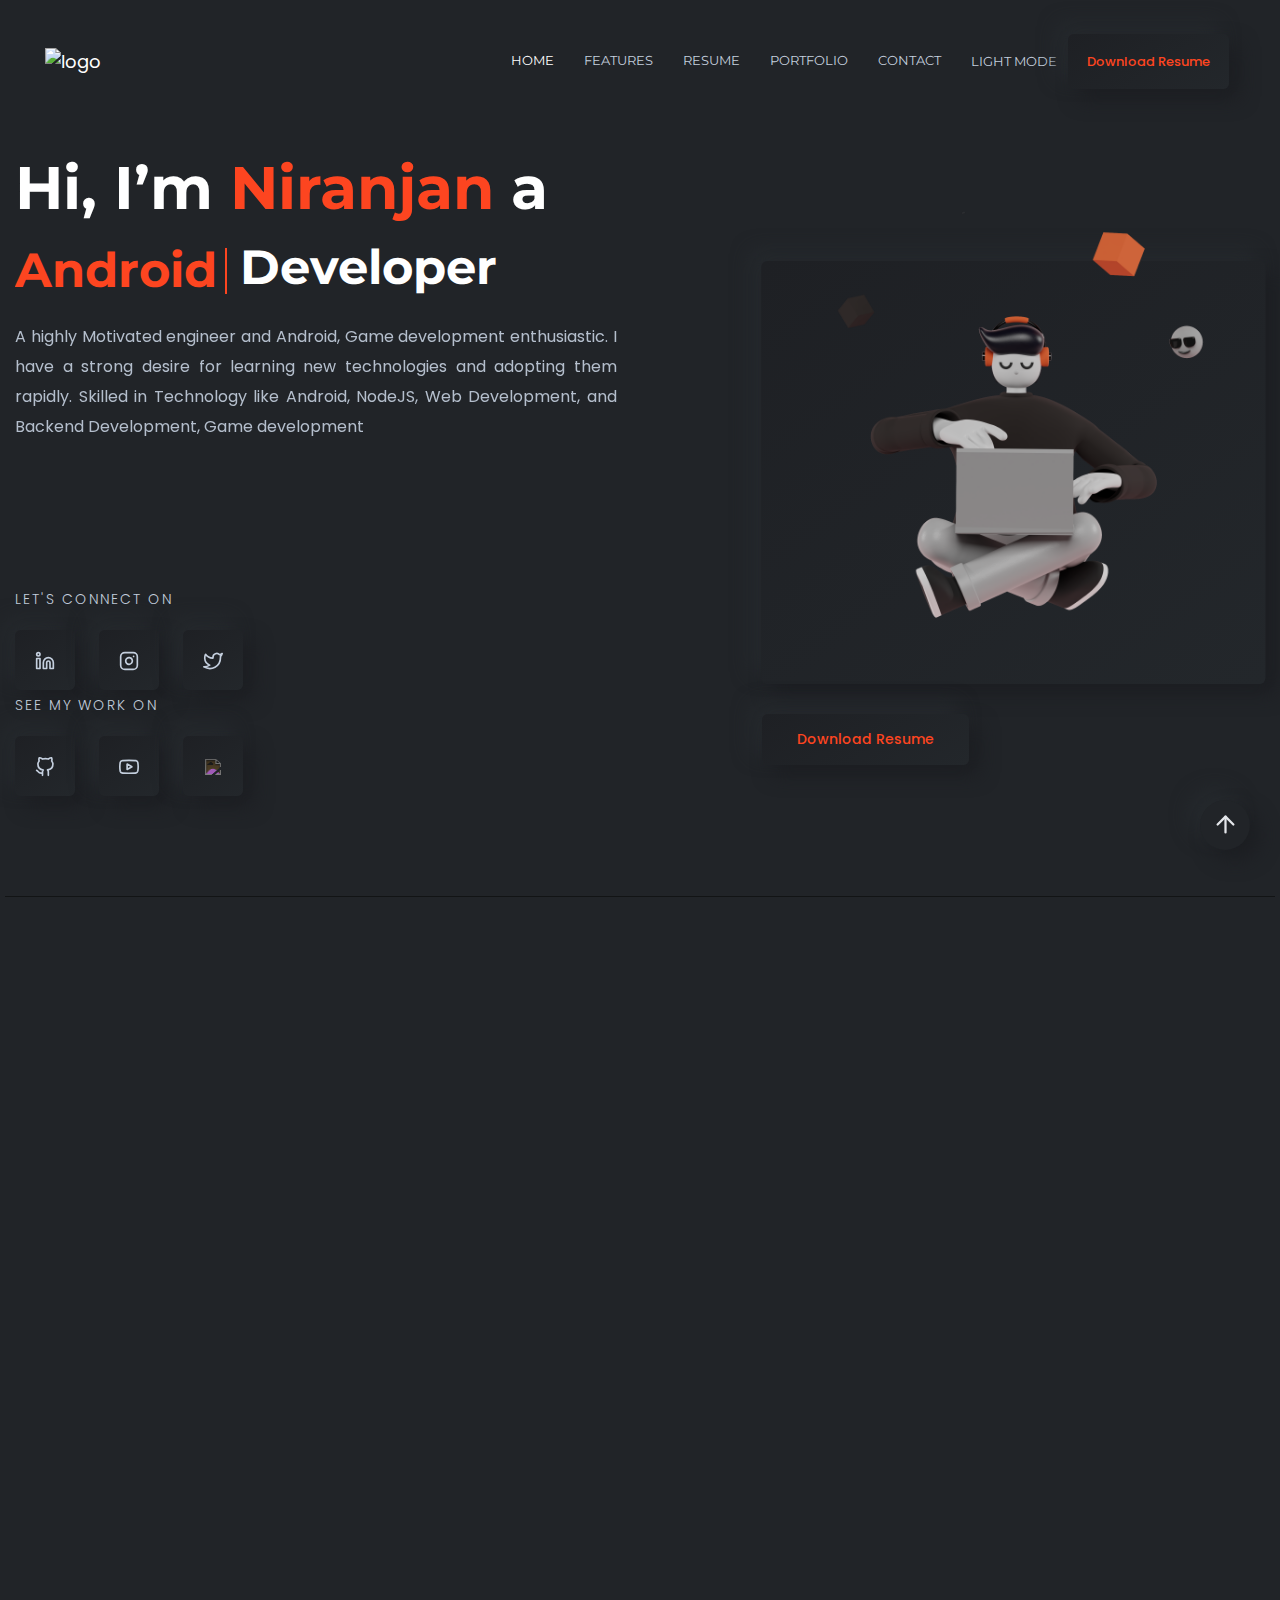
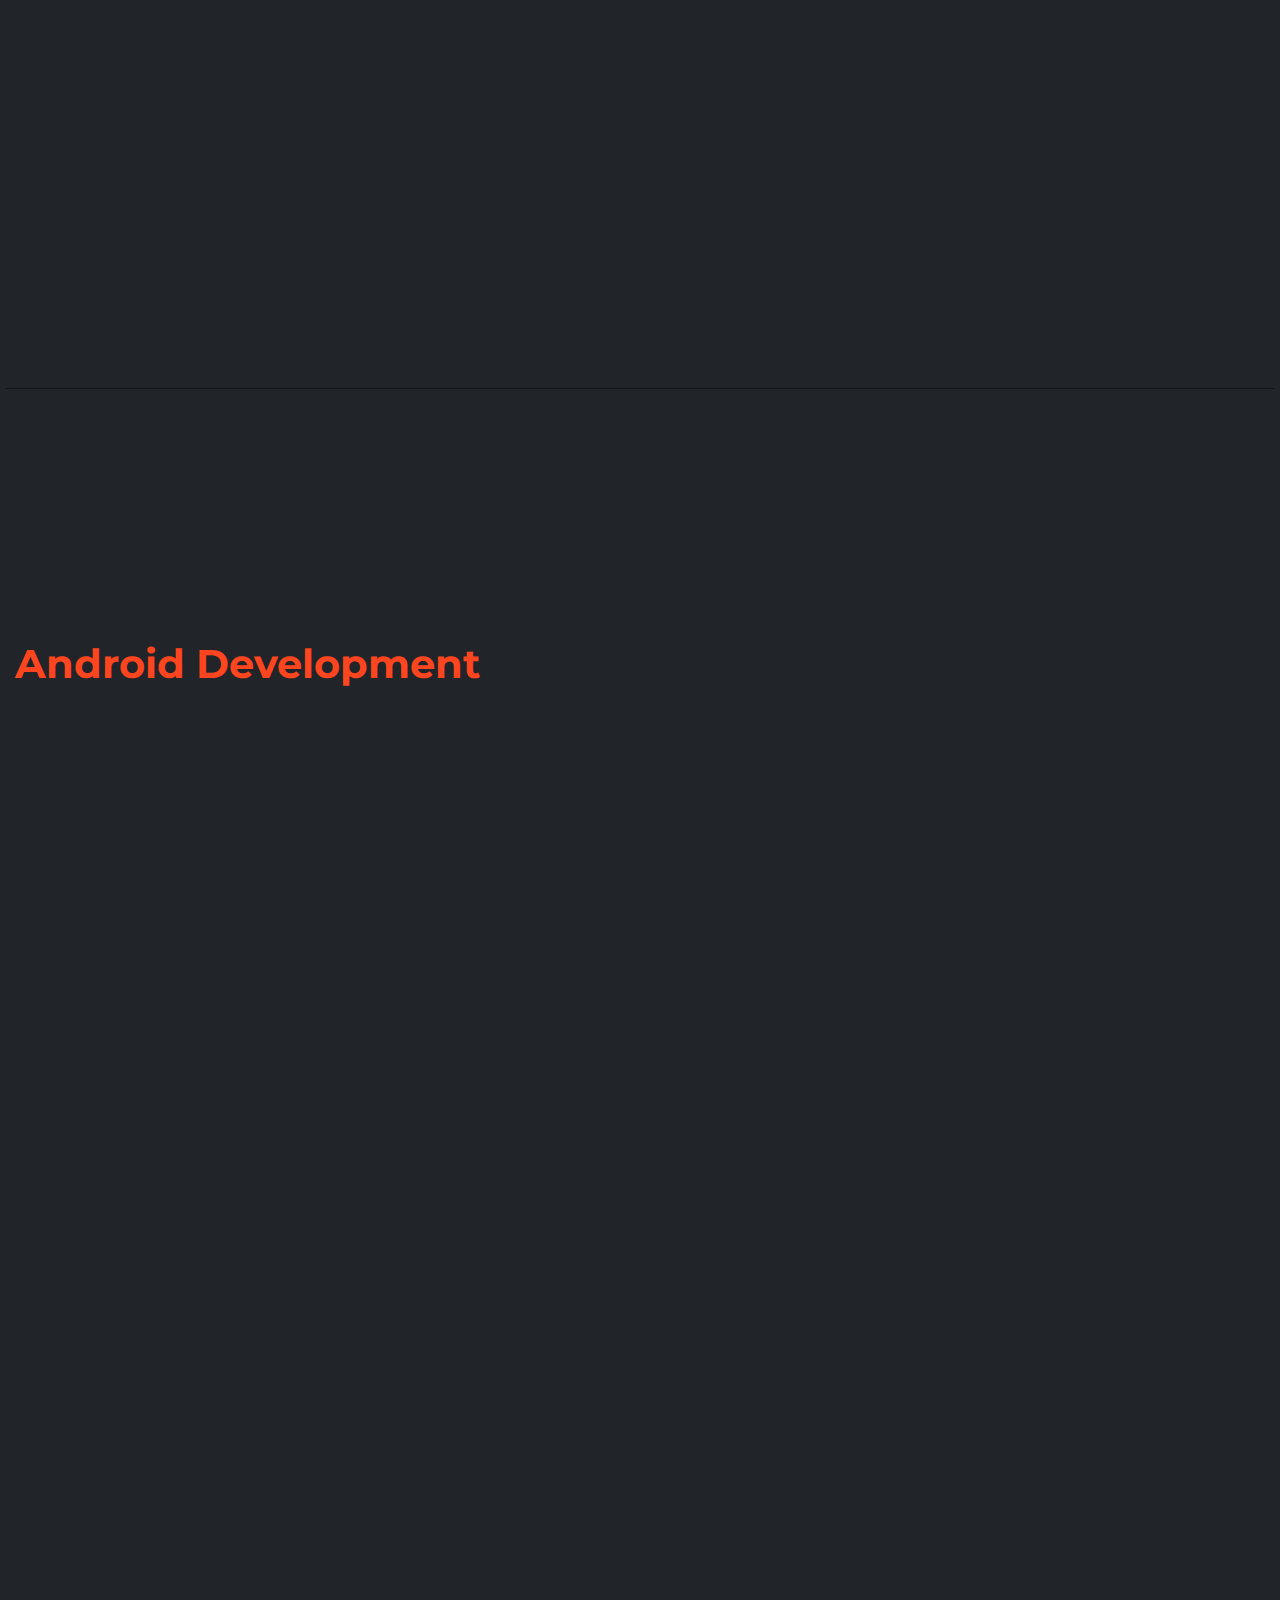
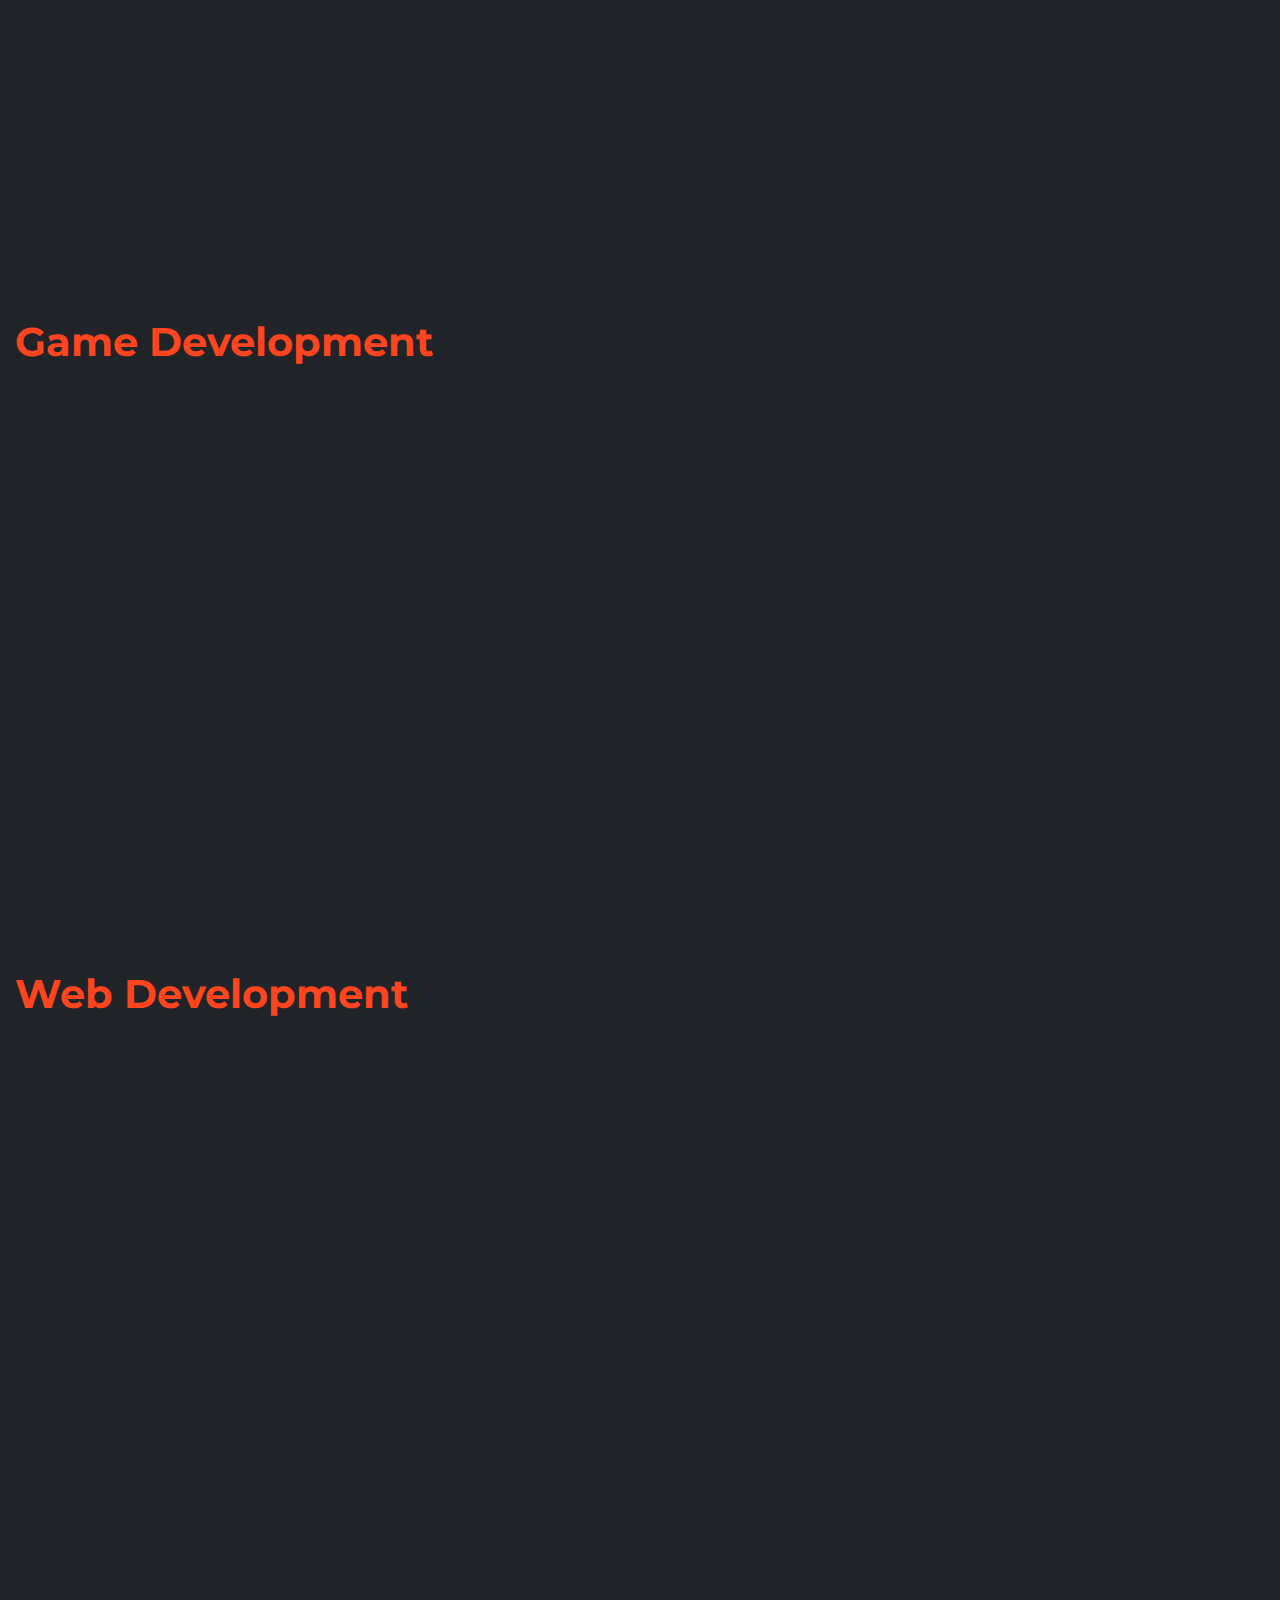
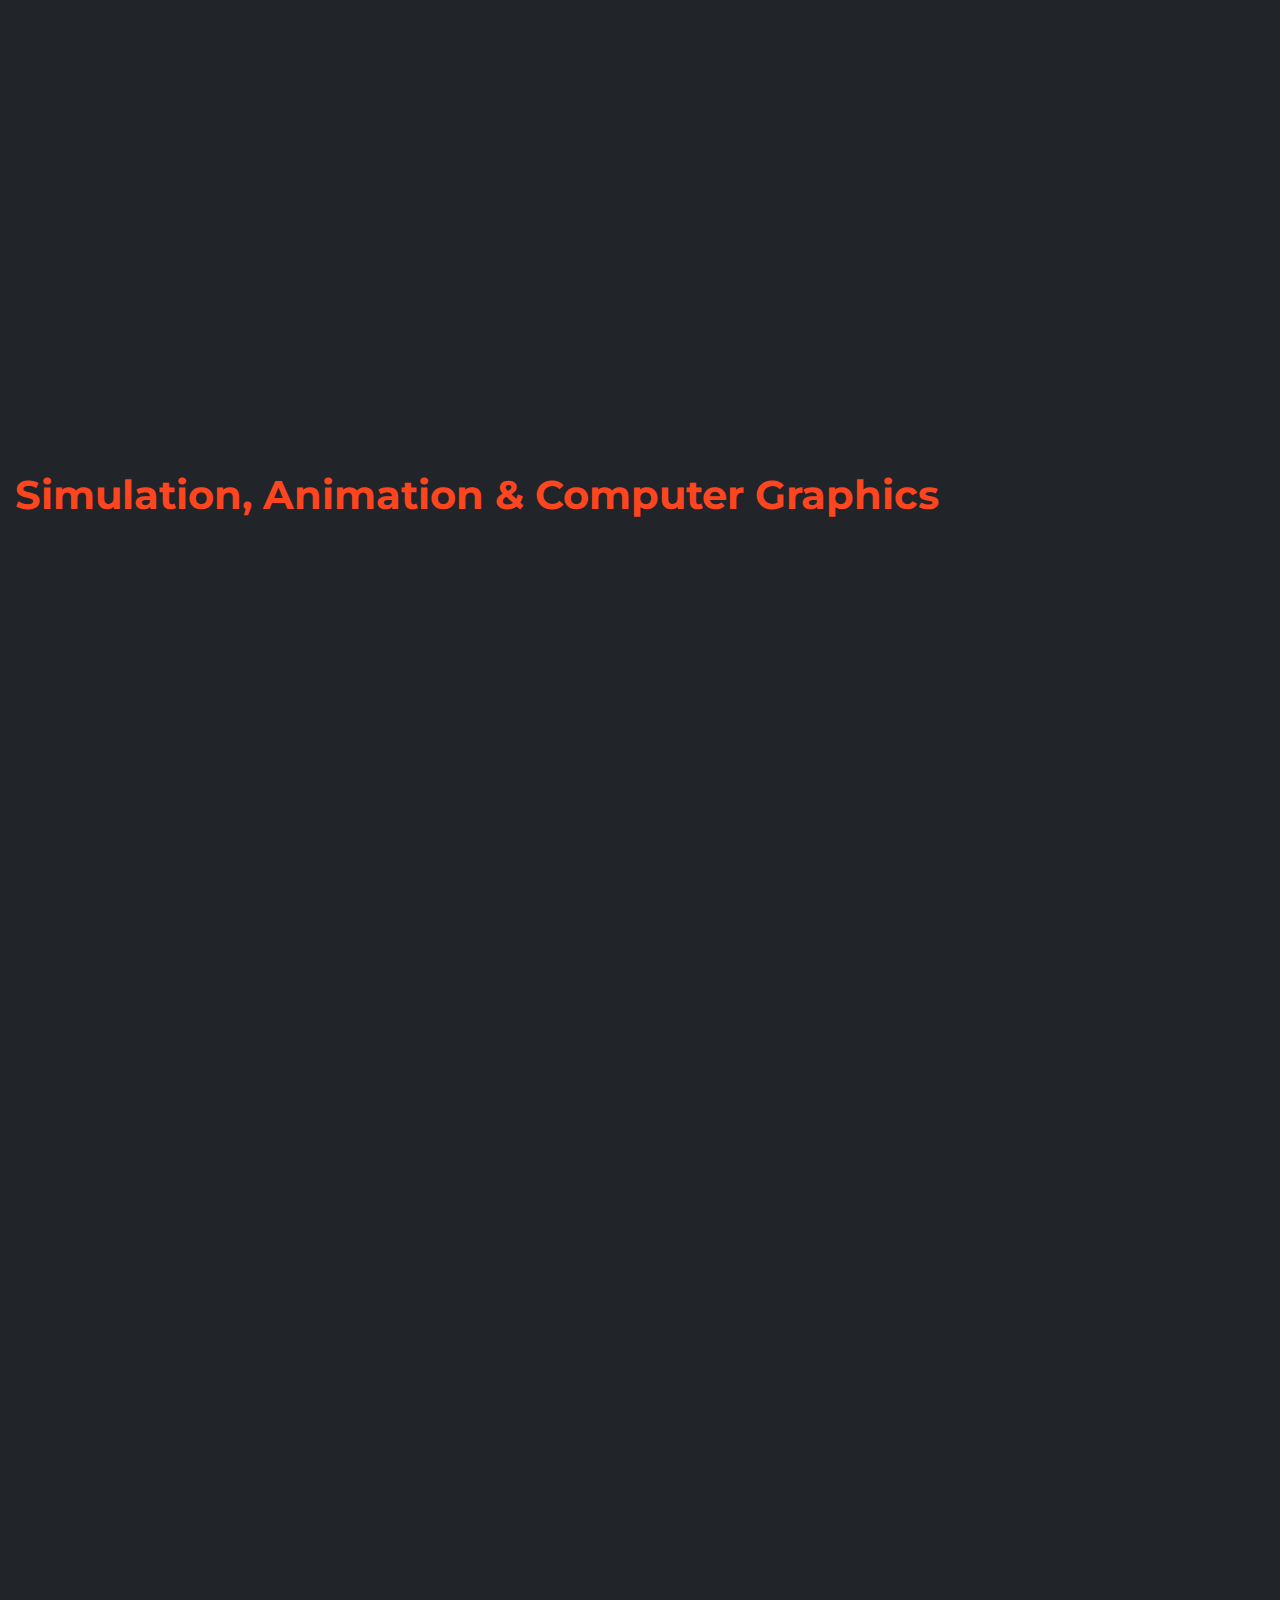
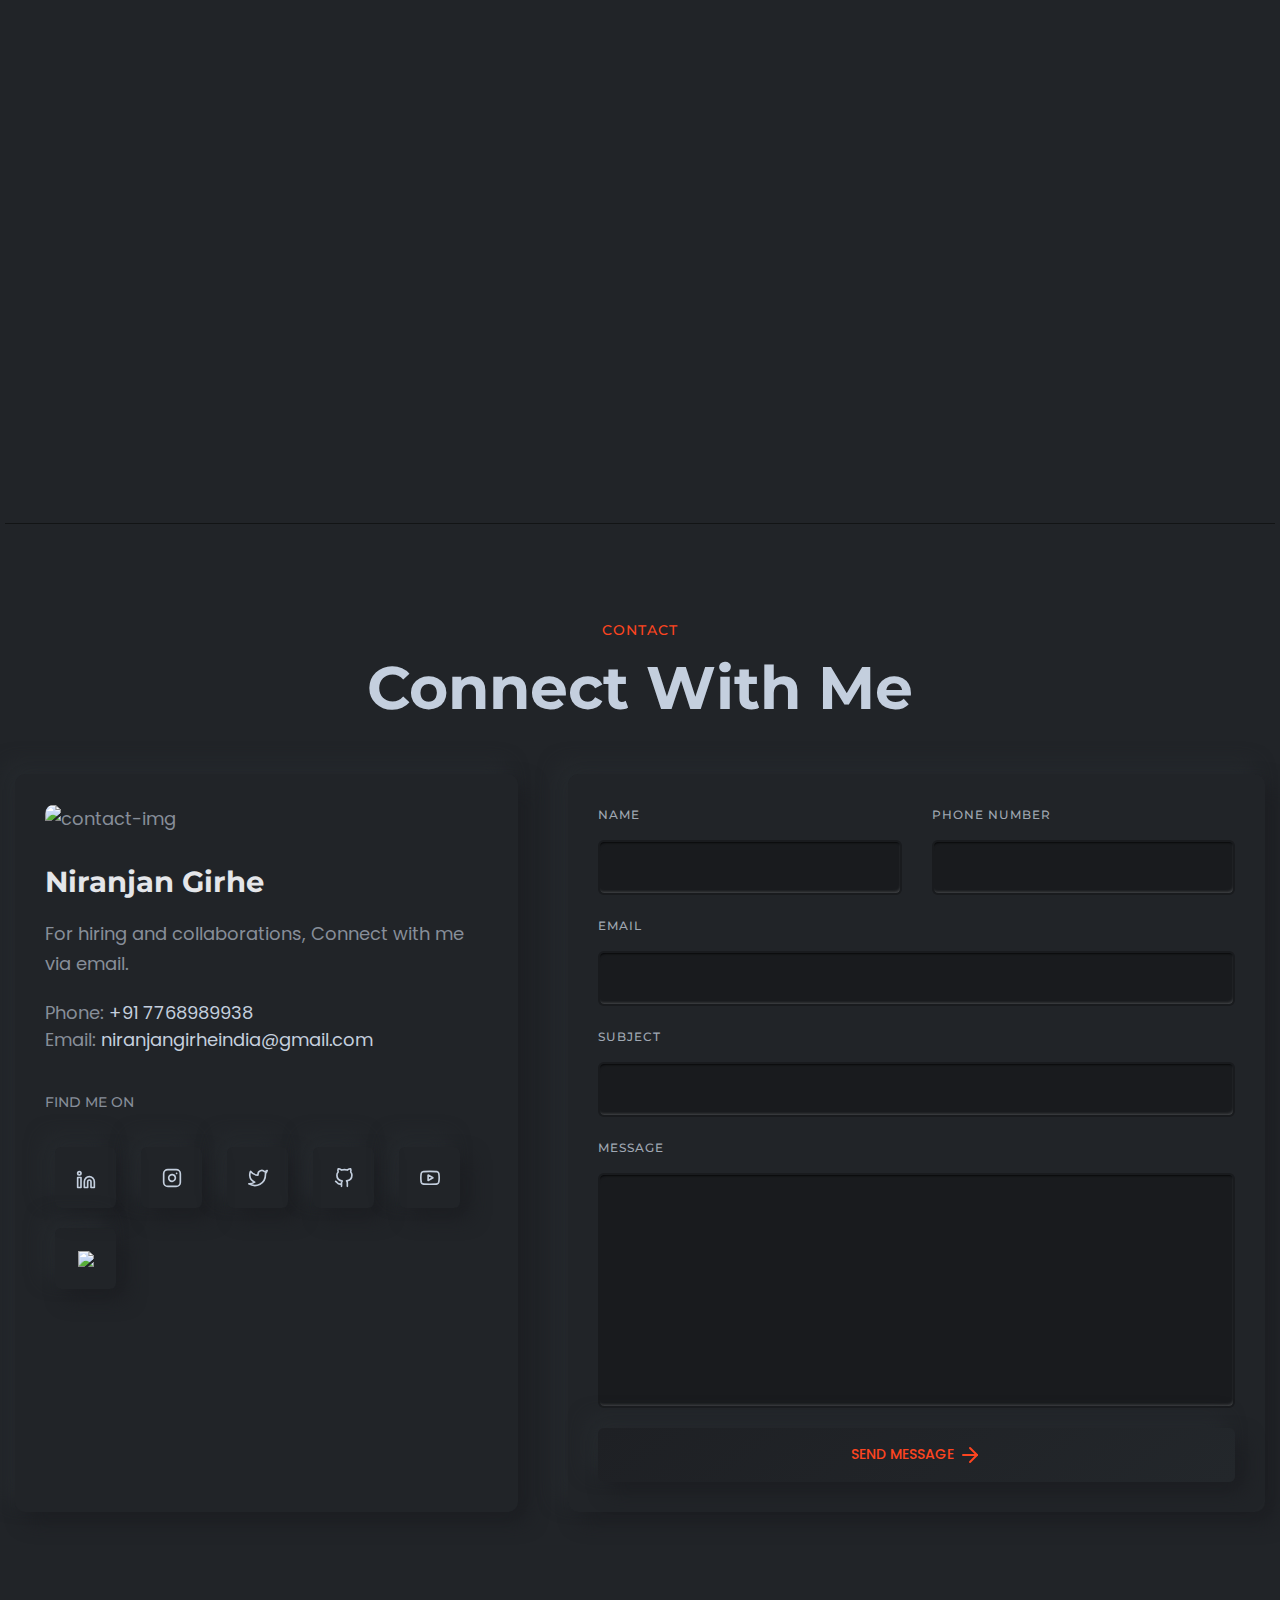
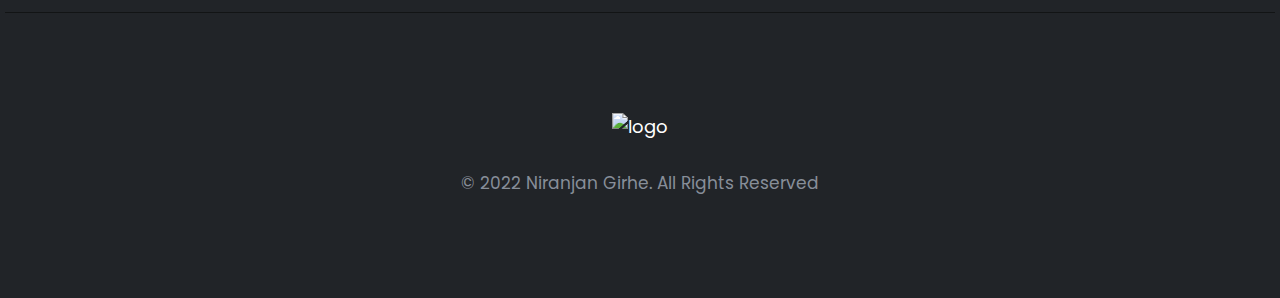
==== index.html @ 0423f23f "organized" ====
<!DOCTYPE html>
<html lang="en">

<head>

    <meta charset="utf-8">
    <meta http-equiv="x-ua-compatible" content="ie=edge">
    <title>Niranjan Girhe</title>
    <meta name="robots" content="noindex, follow" />
    <meta name="description" content="">
    <meta name="viewport" content="width=device-width, initial-scale=1, shrink-to-fit=no">

    <!-- CSS 
    ============================================ -->
    <link rel="stylesheet" href="assets/css/vendor/bootstrap.min.css">
    <link rel="stylesheet" href="assets/css/vendor/slick.css">
    <link rel="stylesheet" href="assets/css/vendor/slick-theme.css">
    <link rel="stylesheet" href="assets/css/vendor/aos.css">
    <link rel="stylesheet" href="assets/css/plugins/feature.css">
    <!-- Style css -->
    <link rel="stylesheet" href="assets/css/style.css">
    <link rel="icon" type="image/x-icon" href="/assets/images/niranjan.webp">
    <script src="https://kit.fontawesome.com/59216da655.js" crossorigin="anonymous"></script>
</head>

<body class="template-color-1 spybody white-version" data-spy="scroll" data-target=".navbar-example2" data-offset="150">

    <!-- Start Header -->
    <header class="rn-header haeder-default black-logo-version header--fixed header--sticky">
        <div class="header-wrapper rn-popup-mobile-menu m--0 row align-items-center">
            <!-- Start Header Left -->
            <div class="col-lg-2 col-6">
                <div class="header-left">
                    <div class="logo">
                        <a href="index.html">
                            <img src="assets/images/niranjan.webp" alt="logo">
                        </a>
                    </div>
                </div>
            </div>
            <!-- End Header Left -->
            <!-- Start Header Center -->
            <div class="col-lg-10 col-6">
                <div class="header-center">
                    <nav id="sideNav" class="mainmenu-nav navbar-example2 d-none d-xl-block onepagenav">
                        <!-- Start Mainmanu Nav -->
                        <ul class="primary-menu nav nav-pills">
                            <li class="nav-item"><a class="nav-link smoth-animation active" href="#home">Home</a></li>
                            <li class="nav-item"><a class="nav-link smoth-animation" href="#features">Features</a></li>
                            <li class="nav-item"><a class="nav-link smoth-animation" href="#resume">Resume</a></li>
                            <li class="nav-item"><a class="nav-link smoth-animation" href="#portfolio">Portfolio</a>
                            </li>
                            <li class="nav-item"><a class="nav-link smoth-animation" href="#contacts">Contact</a></li>
                            <li class="nav-item">
                                <a class="theme" style="cursor: pointer;" class="nav-link active" onclick="goLight()"><i
                                        class="fa-solid fa-sun fa-lg p-2"></i>Light Mode</a>
                        </ul>
                        <!-- End Mainmanu Nav -->
                    </nav>
                    <!-- Start Header Right  -->
                    <div class="header-right">
                        <a class="rn-btn" href="/cv/" target="_blank"><span>Download Resume</span></a>
                        <div class="hamberger-menu d-block d-xl-none">
                            <i id="menuBtn" class="feather-menu humberger-menu"></i>
                        </div>
                        <div class="close-menu d-block">
                            <span class="closeTrigger">
                                <i data-feather="x"></i>
                            </span>
                        </div>
                    </div>
                    <!-- End Header Right  -->

                </div>
            </div>
            <!-- End Header Center -->
        </div>
    </header>
    <!-- End Header Area -->
    <!-- Start Popup Mobile Menu  -->
    <div class="popup-mobile-menu">
        <div class="inner">
            <div class="menu-top">
                <div class="menu-header">
                    <a class="logo" href="index.html">
                        <img src="assets/images/logo.webp" alt="Personal Portfolio">
                    </a>
                    <div class="close-button">
                        <button class="close-menu-activation close"><i data-feather="x"></i></button>
                    </div>
                </div>
                <p class="discription">Personal Portfolio</p>
            </div>
            <div class="content">
                <ul class="primary-menu nav nav-pills onepagenav">
                    <li class="nav-item"><a class="nav-link smoth-animation active" href="#home">Home</a></li>
                    <li class="nav-item"><a class="nav-link smoth-animation" href="#features">Features</a></li>
                    <li class="nav-item"><a class="nav-link smoth-animation" href="#resume">Resume</a></li>
                    <li class="nav-item"><a class="nav-link smoth-animation" href="#portfolio">Portfolio</a></li>
                    <li class="nav-item"><a class="nav-link smoth-animation" href="#contacts">Contact</a></li>
                    <li class="nav-item">
                        <a class="theme" style="cursor: pointer;" class="nav-link active" onclick="goLight()"><i
                                class="fa-solid fa-sun fa-lg p-2"></i>Light Mode</a>
                </ul>

                <a class="rn-btn" href="/cv/" target="_blank"><span>Download Resume</span></a>


                <!-- social sharea area -->
                <div class="social-share-style-1 mt--40">
                    <span class="title">find with me</span>
                    <ul class="social-share d-flex liststyle">
                        <li class="linkedin"><a href="https://www.linkedin.com/in/niranjan-girhe/"><i
                                    data-feather="linkedin"></i></a>
                        </li>
                        <li class="instagram"><a href="https://www.instagram.com/girheniranjan/"><i
                                    data-feather="instagram"></i></a>
                        </li>
                        <li class="twitter"><a href="https://twitter.com/NiranjanGirhe"><i
                                    data-feather="twitter"></i></a>
                        </li>
                    </ul>
                </div>
                <!-- end -->
            </div>
        </div>
    </div>
    <!-- End Popup Mobile Menu  -->




    <main class="main-page-wrapper">

        <!-- Start Slider Area -->
        <div id="home" class="rn-slider-area">
            <div class="slide slider-style-1">
                <div class="container">
                    <div class="row row--30 align-items-center">
                        <div class="order-2 order-lg-1 col-lg-7 mt_md--50 mt_sm--50 mt_lg--30">
                            <div class="content">
                                <div class="inner">

                                    <h1 class="title">Hi, I’m <span>Niranjan</span> a<br>
                                        <span class="header-caption" id="page-top">
                                            <!-- type headline start-->
                                            <span class="cd-headline clip is-full-width">
                                                <!-- ROTATING TEXT -->
                                                <span class="cd-words-wrapper" style="color: var(--color-primary);">
                                                    <b class="is-visible">Android</b>
                                                    <b class="is-hidden">Game</b>
                                                    <b class="is-hidden">Web</b>
                                                </span>
                                                <span class="cd-headline" style="font-weight: bold;">Developer</span>
                                            </span>

                                            <!-- type headline end -->
                                        </span>
                                    </h1>

                                    <div>
                                        <p class="description" style="text-align: justify;">A highly Motivated engineer
                                            and Android, Game development enthusiastic. I have a strong desire for
                                            learning new technologies and adopting them rapidly. Skilled in Technology
                                            like Android, NodeJS, Web Development, and Backend Development, Game
                                            development
                                        </p>
                                    </div>
                                </div>
                                <div class="row">
                                    <div class="col-lg-12 col-xl-12 col-md-12 col-sm-12 col-12">
                                        <div class="social-share-inner-left">
                                            <span class="title">Let's Connect on</span>
                                            <ul class="social-share d-flex liststyle">

                                                <li class="linkedin"><a
                                                        href="https://www.linkedin.com/in/niranjan-girhe/"><i
                                                            data-feather="linkedin"></i></a>
                                                </li>
                                                <li class="instagram"><a
                                                        href="https://www.instagram.com/girheniranjan/"><i
                                                            data-feather="instagram"></i></a>
                                                </li>
                                                <li class="twitter"><a href="https://twitter.com/NiranjanGirhe"><i
                                                            data-feather="twitter"></i></a>
                                                </li>


                                            </ul>
                                        </div>
                                    </div>
                                    <div class="col-lg-12 col-xl-12 col-md-12 col-sm-12 col-12">
                                        <div class="social-share-inner-left">
                                            <span class="title">See my work on</span>
                                            <ul class="social-share d-flex liststyle">
                                                <li class="github"><a href="https://github.com/niranjangirhe/"><i
                                                            data-feather="github"></i></a>
                                                </li>

                                                <li class="youtube"><a
                                                        href="https://www.youtube.com/channel/UCxdC3OomdN4EsdKqFTWyssw/featured"><i
                                                            data-feather="youtube"></i></a>
                                                </li>

                                                <li><a
                                                        href="https://scholar.google.com/citations?hl=en&user=ymhd_EQAAAAJ"><img
                                                            id="googlescholar"
                                                            src="assets/images/icons/googlescholar.png"
                                                            width="50%" /></a>
                                                </li>

                                            </ul>
                                        </div>
                                    </div>
                                </div>
                            </div>
                        </div>

                        <div class="order-1 order-lg-2 col-lg-5">
                            <div class="thumbnail">
                                <div class="inner">
                                    <img id="osc" src="assets/images/3d/Saly-13.png" alt="Personal Portfolio Images">
                                    <style>
                                        #osc {
                                            animation: shake 2s;
                                            animation-iteration-count: infinite;
                                        }

                                        @keyframes shake {
                                            0% {
                                                transform: translate(0px, 0px)
                                            }

                                            50% {
                                                transform: translate(0px, -10px)
                                            }
                                        }
                                    </style>
                                </div>
                            </div>
                            <div style="margin-top: 30px;">
                                <a href="/cv/.pdf" target="_blank" class="rn-btn">
                                    <span>Download Resume</span>
                                </a>
                            </div>
                        </div>
                    </div>
                </div>
            </div>
        </div>
        <!-- End Slider Area -->


        <!-- Start Service Area -->
        <div class="rn-service-area rn-section-gap section-separator">
            <div class="container">
                <div class="row">
                    <div class="col-lg-12">
                        <div class="section-title text-left" data-aos="fade-up" data-aos-duration="500"
                            data-aos-delay="100" data-aos-once="true">
                            <span class="subtitle">Timeline</span>
                            <h2 class="title">Recent Activity</h2>
                        </div>
                    </div>
                </div>
                <div class="row row--25 mt_md--10 mt_sm--10">


                    <!-- Start Single Service -->
                    <div data-aos="fade-up" data-aos-duration="500" data-aos-delay="100" data-aos-once="true"
                        class="col-lg-12 col-xl-12 col-md-12 col-sm-12 col-12 mt--30 mt_md--30 mt_sm--30">

                        <div class="rn-service row">



                            <div class="col-lg-5 col-xl-5 col-md-8 col-sm-8 col-8 mb--10 mx-auto">
                                <div class="thumbnail">
                                    <div class="inner">
                                        <img src="/assets/images/UIA.jpg" alt="Personal Portfolio Images">
                                    </div>
                                </div>
                            </div>

                            <div class="col-lg-7 col-xl-7 col-md-12 col-sm-12 col-12">
                                <div class="inner">
                                    <div class="content">
                                        <h4 class="title"><a onclick="window.open('achievement.html#uia')" target="_blank">
                                                Winner - UNESCO India Africa Hackathon 2022
                                            </a></h4>
                                        <h4 class="title"><a onclick="window.open('achievement.html#uia')" target="_blank">
                                                November 2022
                                            </a></h4>
                                        <p class="description">I'm pleased to announce that I won the UNESCO India
                                            Africa Hackathon (UIA), which took place from November 22 to November 25.
                                            The Vice President of India, Shri Jagdeep Dhankar, and the Education
                                            Minister of India, Shri Dharmendra Pradhan, awarded our team with a monetary
                                            reward of 300,000 INR. Our team developed an Android app during this
                                            hackathon that uses computer vision and deep learning to generate detailed
                                            soil health information from an image alone.
                                        </p>
                                        <a class="read-more-button" onclick="window.open('achievement.html#uia')" target="_blank"><i class="feather-arrow-right"></i></a>
                                    </div>
                                </div>
                                <a class="over-link smoth-animation" onclick="window.open('achievement.html#uia')" target="_blank"></a>
                            </div>

                        </div>
                    </div>
                    <!-- End SIngle Service -->

                    <!-- Start Single Service -->
                    <div data-aos="fade-up" data-aos-duration="500" data-aos-delay="100" data-aos-once="true"
                        class="col-lg-12 col-xl-12 col-md-12 col-sm-12 col-12 mt--30 mt_md--30 mt_sm--30">

                        <div class="rn-service row">



                            <div class="col-lg-2 col-xl-2 col-md-5 col-sm-5 col-5 mb--10 mx-auto">
                                <div class="thumbnail">
                                    <div class="inner">
                                        <img src="/assets/images/springer.png" alt="Personal Portfolio Images">
                                    </div>
                                </div>
                            </div>

                            <div class="col-lg-10 col-xl-10 col-md-12 col-sm-12 col-12">
                                <div class="inner">
                                    <div class="content">
                                        <h4 class="title"><a onclick="window.open('project.html#shetkari')">
                                                Paper Publication
                                            </a></h4>
                                        <h4 class="title"><a onclick="window.open('project.html#shetkari')">
                                                September 2022
                                            </a></h4>
                                        <p class="description">I'm thrilled to let you all know that Springer Singapore
                                            has
                                            accepted and published my first research paper, Shetkari Mitra App—An
                                            Application to Maximize the Profit of Farmers, in their Advances in
                                            Communication, Devices and Networking Book. The study discusses the design
                                            and
                                            the impact of
                                            an android application call Shetkari itra app which is developed to help
                                            farmers.
                                        </p>
                                        <a class="read-more-button" onclick="window.open('project.html#shetkari')"><i class="feather-arrow-right"></i></a>
                                    </div>
                                </div>
                                <a class="over-link smoth-animation" onclick="window.open('project.html#shetkari')"></a>
                            </div>

                        </div>
                    </div>
                    <!-- End SIngle Service -->




                    <!-- Start Single Service -->
                    <div data-aos="fade-up" data-aos-duration="500" data-aos-delay="100" data-aos-once="true"
                        class="col-lg-12 col-xl-12 col-md-12 col-sm-12 col-12 mt--30 mt_md--30 mt_sm--30">

                        <div class="rn-service row">



                            <div class="col-lg-4 col-xl-4 col-md-6 col-sm-6 col-6 mb--10 mx-auto">
                                <div class="thumbnail">
                                    <div class="inner">
                                        <img src="/assets/images/SIH.JPG" alt="Personal Portfolio Images">
                                    </div>
                                </div>
                            </div>

                            <div class="col-lg-8 col-xl-8 col-md-12 col-sm-12 col-12">
                                <div class="inner">
                                    <div class="content">
                                        <h4 class="title"><a onclick="window.open('achievement.html#sih')">
                                                Winner - Smart India Hackathon 2022
                                            </a></h4>
                                        <h4 class="title"><a onclick="window.open('achievement.html#sih')">
                                                August 2022
                                            </a></h4>
                                        <p class="description">Our team 'Team Yukti' #Won 🥇 Smart India Hackethon 2022
                                            Grand Finale for Problem statement of Ministry of Labour & Employment,
                                            Government of India (Complaint Redressal Machinery) at Indian Institute of
                                            Technology (Indian School of Mines), Dhanbad. From Pune to IIT Dhanbad to
                                            Kolkata, our journey was among the greatest we've ever experienced. The
                                            efforts
                                            putten in those 36 hrs hackathon paid off and we won the SIH 2022. Thank you
                                            all team
                                            Yukti - (Mayur Ghodekar, Aditya Birangal, Pradyumna Gayake, Aaditya Barve,
                                            Shruti Dhumne). Special thanks to our mentor Avinash Bhute.
                                        </p>
                                        <a class="read-more-button" onclick="window.open('achievement.html#sih')"><i class="feather-arrow-right"></i></a>
                                    </div>
                                </div>
                                <a class="over-link smoth-animation" onclick="window.open('achievement.html#sih')"></a>
                            </div>

                        </div>
                    </div>
                    <!-- End SIngle Service -->

                    <!-- Start Single Service -->
                    <div data-aos="fade-up" data-aos-duration="500" data-aos-delay="100" data-aos-once="true"
                        class="col-lg-12 col-xl-12 col-md-12 col-sm-12 col-12 mt--30 mt_md--30 mt_sm--30">

                        <div class="rn-service row">



                            <div class="col-lg-3 col-xl-3 col-md-8 col-sm-8 col-8 mb--10 mx-auto">
                                <div class="thumbnail">
                                    <div class="inner">
                                        <img src="/assets/images/mitacs.jpg" alt="Personal Portfolio Images">
                                    </div>
                                </div>
                            </div>

                            <div class="col-lg-9 col-xl-9 col-md-12 col-sm-12 col-12">
                                <div class="inner">
                                    <div class="content">
                                        <h4 class="title"><a onclick="window.open('internship.html#otu')">
                                                Selection in Mitacs GRI
                                            </a></h4>
                                        <h4 class="title"><a onclick="window.open('internship.html#otu')">
                                                Feb 2022
                                            </a></h4>
                                        <p class="description">I'm thrilled to announce that I have been accepted as a
                                            research intern at Ontario Tech University in Oshawa, Canada, as part of the
                                            highly competitive Mitacs Globalink Research Internship (GRI) 2022 program.

                                            Under the supervision of Jeremy Bradbury, I will be contributing to the
                                            development of RoboGames: Educational Game Development for Learning Computer
                                            Science.
                                        </p>
                                        <a class="read-more-button" onclick="window.open('internship.html#otu')"><i class="feather-arrow-right"></i></a>
                                    </div>
                                </div>
                                <a class="over-link smoth-animation" onclick="window.open('internship.html#otu')"></a>
                            </div>

                        </div>
                    </div>
                    <!-- End SIngle Service -->

                </div>
            </div>
        </div>
        <!-- End Service Area  -->

        <!-- Start Service Area -->
        <div class="rn-service-area rn-section-gap section-separator" id="features">
            <div class="container">
                <div class="row">
                    <div class="col-lg-12">
                        <div class="section-title text-left" data-aos="fade-up" data-aos-duration="500"
                            data-aos-delay="100" data-aos-once="true">
                            <span class="subtitle">Features</span>
                            <h2 class="title">My Stack of Skillset</h2>
                        </div>
                    </div>
                </div>
                <div class="row row--25 mt_md--10 mt_sm--10">

                    <!-- Start Single Service -->
                    <div data-aos="fade-up" data-aos-duration="500" data-aos-delay="100" data-aos-once="true"
                        class="col-lg-6 col-xl-4 col-md-6 col-sm-12 col-12 mt--30 mt_md--30 mt_sm--30">
                        <div class="rn-service">
                            <div class="inner">
                                <div class="icon">
                                    <i data-feather="menu"></i>
                                </div>
                                <div class="content">
                                    <h4 class="title"><a href="#anddev">Android Development</a></h4>
                                    <p class="description">I've worked on a number of Android Studio projects in both
                                        Java and Kotlin. I have Adobe XD UI and UX experience as well. APIs, JSON
                                        handling, Recycler view, Fragments, Dialogs, Picasso, and Multilingual Locale
                                        are a few of the features I have a lot of experience with.
                                    </p>
                                    <a class="read-more-button" href="#anddev"><i class="feather-arrow-right"></i></a>
                                </div>
                            </div>
                            <a class="over-link smoth-animation" href="#anddev"></a>
                        </div>
                    </div>
                    <!-- End SIngle Service -->
                    <!-- Start Single Service -->
                    <div data-aos="fade-up" data-aos-duration="500" data-aos-delay="300" data-aos-once="true"
                        class="col-lg-6 col-xl-4 col-md-6 col-sm-12 col-12 mt--30 mt_md--30 mt_sm--30">
                        <div class="rn-service">
                            <div class="inner">
                                <div class="icon">
                                    <i data-feather="book-open"></i>
                                </div>
                                <div class="content">
                                    <h4 class="title"><a href="#gamedev">Game Development</a></h4>
                                    <p class="description">My true love is game development. I began game development
                                        out of interest in how games are produced, but I have since developed a passion
                                        for it. I've developed a number of games in the categories of casual,
                                        hyper-casual, multiplayer, first-person shooter, and educational games. Though I
                                        am also familiar with Unreal, Unity is where the majority of games are built.
                                    </p>
                                    <a class="read-more-button" href="#gamedev"><i class="feather-arrow-right"></i></a>
                                </div>
                            </div>
                            <a class="over-link smoth-animation" href="#gamedev"></a>
                        </div>
                    </div>
                    <!-- End SIngle Service -->
                    <!-- Start Single Service -->
                    <div data-aos="fade-up" data-aos-duration="500" data-aos-delay="500" data-aos-once="true"
                        class="col-lg-6 col-xl-4 col-md-6 col-sm-12 col-12 mt--30 mt_md--30 mt_sm--30">
                        <div class="rn-service">
                            <div class="inner">
                                <div class="icon">
                                    <i data-feather="tv"></i>
                                </div>
                                <div class="content">
                                    <h4 class="title smoth-animation"><a href="#webdev">Web Development</a></h4>
                                    <p class="description">One of the first things I learnt during my first year of
                                        college was web development. I acquired knowledge of numerous web development
                                        technologies, including HTML, CSS, Javascript, Bootstrap, Tailwind, NodeJS,
                                        Azure, AWS,
                                        Google cloud, and Firebase.
                                    </p>
                                    <a class="read-more-button smoth-animation" href="#webdev"><i
                                            class="feather-arrow-right"></i></a>
                                </div>
                            </div>
                            <a class="over-link smoth-animation" href="#webdev"></a>
                        </div>
                    </div>
                    <!-- End SIngle Service -->
                    <!-- Start Single Service -->
                    <div data-aos="fade-up" data-aos-duration="500" data-aos-delay="100" data-aos-once="true"
                        class="col-lg-6 col-xl-4 col-md-6 col-sm-12 col-12 mt--30 mt_md--30 mt_sm--30">
                        <div class="rn-service">
                            <div class="inner">
                                <div class="icon">
                                    <i data-feather="twitch"></i>
                                </div>
                                <div class="content">
                                    <h4 class="title"><a href="#sim">Simulation, Animation and Computer Graphics</a></h4>
                                    <p class="description">
                                        I've always been curious about how animation is created. I have an ambition to
                                        one day create my own animation movie. This motivated me to study a variety of
                                        animation programmes, including Blender, Maya, Houdini, and Krita. I also
                                        learned how to tune audio using an open source tool called audacity. I have done
                                        Rigid body, soft body, cloth, fluid, and fire simulation. Also done IK and FK
                                        animations with complete texturing.

                                    </p>
                                    <a class="read-more-button" href="#sim"><i class="feather-arrow-right"></i></a>
                                </div>
                            </div>
                            <a class="over-link smoth-animation" href="#sim"></a>
                        </div>
                    </div>
                    <!-- End SIngle Service -->


                </div>
            </div>
        </div>
        <!-- End Service Area  -->

        <!-- Start Resume Area -->
        <div class="rn-resume-area rn-section-gap section-separator" id="resume">
            <div class="container">
                <div class="row">
                    <div class="col-lg-12">
                        <div data-aos="fade-up" data-aos-duration="500" data-aos-delay="100" data-aos-once="true"
                            class="section-title text-center">
                            <span class="subtitle"></span> <a href="/cv/">
                                <h2 class="title">My Resume</h2>
                            </a>
                        </div>
                    </div>
                </div>
                <div class="row mt--45">
                    <div class="col-lg-12">
                        <ul data-aos="fade-up" data-aos-duration="500" data-aos-delay="300" data-aos-once="true"
                            class="rn-nav-list nav nav-tabs" id="myTabs" role="tablist">
                            <li class="nav-item">
                                <a class="nav-link active" id="experience-tab" data-toggle="tab" href="#experience"
                                    role="tab" aria-controls="experience" aria-selected="true">Experience</a>
                            </li>
                            <li class="nav-item">
                                <a class="nav-link" id="education-tab" data-toggle="tab" href="#education" role="tab"
                                    aria-controls="education" aria-selected="false">Education</a>
                            </li>
                        </ul>
                        <!-- Start Tab Content Wrapper  -->
                        <div data-aos="fade-up" data-aos-duration="500" data-aos-delay="300" data-aos-once="true"
                            class="rn-nav-content tab-content" id="myTabContents">

                            <!-- Start Single Tab  -->
                            <div class="tab-pane show active fade single-tab-area" id="experience" role="tabpanel"
                                aria-labelledby="experience-tab">
                                <div class="personal-experience-inner mt--40">
                                    <div class="row">
                                        <!-- Start Skill List Area  -->
                                        <div class="col-lg-12 col-md-12 col-12">
                                            <div class="content">

                                                <h4 class="maintitle">Internships</h4>
                                                <div class="experience-list">

                                                    <!-- Start Single List  -->
                                                    <div class="resume-single-list">
                                                        <div class="inner">
                                                            <div class="heading">
                                                                <div class="title">
                                                                    <h4>Research Internship at Ontario Tech University,
                                                                        Canada
                                                                        (Mitacs GRI)</h4>
                                                                    <span
                                                                        style="font-size:large; margin-bottom:10px; margin-top: -15px;">Research
                                                                        Internship in Serious Games</span>
                                                                    <span>May 2022 - Aug 2022</span>
                                                                </div>

                                                            </div>
                                                            <ul>
                                                                <li>
                                                                    <p class="description">Task: To design and implement
                                                                        serious games. (Threaded Paws and Robo-Bugs)</p>
                                                                </li>
                                                                <li>
                                                                    <p class="description">Description: developed
                                                                        serious game that can help students grasp many
                                                                        concurrency concepts and pitfalls of
                                                                        concurrency, like deadlocks data-race and many
                                                                        more. This block-based game with simulated
                                                                        outcomes was created using the Unity game
                                                                        engine. With intuitive form-based level
                                                                        designing and truly scalable game support code.
                                                                    </p>
                                                                </li>
                                                                <li>
                                                                    <p class="description">Tech Stack: Unity,
                                                                        Blender, Krita, C#, Audacity</p>
                                                                </li>
                                                            </ul>
                                                        </div>
                                                    </div>
                                                    <!-- End Single List  -->

                                                    <!-- Start Single List  -->
                                                    <div class="resume-single-list">
                                                        <div class="inner">
                                                            <div class="heading">
                                                                <div class="title">
                                                                    <h4>Internship at MIT Academy of engineering</h4>
                                                                    <span
                                                                        style="font-size:large; margin-bottom:10px; margin-top: -15px;">Web-based
                                                                        elective allocation system</span>
                                                                    <span>June 2021 - August 2021</span>
                                                                </div>

                                                            </div>
                                                            <ul>
                                                                <li>
                                                                    <p class="description">Problem Statement: Migrated
                                                                        inefficient manual elective allocation to an
                                                                        automated system on a web-based platform.</p>
                                                                </li>
                                                                <li>
                                                                    <p class="description">Solution: Centralized
                                                                        automated process set up on a web portal for
                                                                        elective allocation on the basis of match
                                                                        between user preference and respective
                                                                        availability with CGPA-led prioritizing.
                                                                    </p>
                                                                </li>
                                                                <li>
                                                                    <p class="description">Technology used: HTML,
                                                                        Javascript, Firebase - Authentication, Firestore
                                                                        database, Materialize CSS</p>
                                                                </li>
                                                                <li>
                                                                    <p class="description">Application: This portal
                                                                        is being used by our Institute for Minor subject
                                                                        allocation.</p>
                                                                </li>
                                                            </ul>
                                                        </div>
                                                    </div>
                                                    <!-- End Single List  -->


                                                    <!-- Start Single List  -->
                                                    <div class="resume-single-list">
                                                        <div class="inner">
                                                            <div class="heading">
                                                                <div class="title">
                                                                    <h4>Internship at Salvation Games</h4>
                                                                    <span
                                                                        style="font-size:large; margin-bottom:10px; margin-top: -15px;">Game
                                                                        Development</span>
                                                                    <span>June 2020 - August 2020</span>
                                                                </div>

                                                            </div>
                                                            <ul>
                                                                <li>
                                                                    <p class="description">Task: To Develop a Hyper
                                                                        casual Android game</p>
                                                                </li>
                                                                <li>
                                                                    <p class="description">Developed an android game
                                                                        using C# on unity. Designed character movement
                                                                        mechanics and physics. Also including variable
                                                                        speedrunning, variable height jump, jet physic,
                                                                        and in-game shop.
                                                                    </p>
                                                                </li>
                                                                <li>
                                                                    <p class="description">Tech Stack: Unity, C#,
                                                                        Blender, Krita, Audacity</p>
                                                                </li>
                                                            </ul>
                                                        </div>
                                                    </div>
                                                    <!-- End Single List  -->

                                                    <!-- Start Single List  -->
                                                    <div class="resume-single-list">
                                                        <div class="inner">
                                                            <div class="heading">
                                                                <div class="title">
                                                                    <h4>Internship at MIT Aero club</h4>
                                                                    <span
                                                                        style="font-size:large; margin-bottom:10px; margin-top: -15px;">RC
                                                                        Aircraft Development</span>
                                                                    <span>June 2020 - July 2020</span>
                                                                </div>

                                                            </div>
                                                            <ul>
                                                                <li>
                                                                    <p class="description">Task: To Design an RC Plane
                                                                        and Quad-copter</p>
                                                                </li>
                                                                <li>
                                                                    <p class="description">Description: Worked on RC
                                                                        Plane and Quad-copter design and developed a
                                                                        working RC Plane and Quad-copter in Virtual mode
                                                                        and tested in ANSYS software. And also
                                                                        researched applications of RC aircraft.
                                                                    </p>
                                                                </li>
                                                                <li>
                                                                    <p class="description">Fusion, Blender, ANSYS,
                                                                        Betaflight</p>
                                                                </li>
                                                            </ul>
                                                        </div>
                                                    </div>
                                                    <!-- End Single List  -->
                                                </div>
                                            </div>
                                        </div>
                                        <!-- End Skill List Area  -->


                                    </div>
                                </div>
                            </div>
                            <!-- End Single Tab  -->

                            <!-- Start Single Tab  -->
                            <div class="tab-pane fade" id="education" role="tabpanel" aria-labelledby="education-tab">
                                <div class="personal-experience-inner mt--40">
                                    <div class="row">
                                        <!-- Start Skill List Area  -->
                                        <div class="col-lg-6 col-md-12 col-12">
                                            <div class="content">

                                                <h4 class="maintitle">Education Qualification</h4>
                                                <div class="experience-list">

                                                    <!-- Start Single List  -->
                                                    <div class="resume-single-list">
                                                        <div class="inner">
                                                            <div class="heading">
                                                                <div class="title">
                                                                    <h4>MIT Academy of Engineering, Pune</h4>
                                                                    <span>2019-2023</span>
                                                                </div>

                                                            </div>
                                                            <p class="description"> Pursuing Bachelor in Technology
                                                                Degree in
                                                                Computer Engineering.</p>
                                                        </div>
                                                    </div>
                                                    <!-- End Single List  -->

                                                    <!-- Start Single List  -->
                                                    <div class="resume-single-list">
                                                        <div class="inner">
                                                            <div class="heading">
                                                                <div class="title">
                                                                    <h4>Rajiv Gandhi Academy of E-learning and Jr.
                                                                        college of science</h4>
                                                                    <span>2016-2029</span>
                                                                </div>

                                                            </div>
                                                            <p class="description">Did my Jr. college here, pursued the
                                                                Science Stream</p>
                                                        </div>
                                                    </div>
                                                    <!-- End Single List  -->

                                                </div>
                                            </div>
                                        </div>
                                        <!-- End Skill List Area  -->

                                        <!-- Start Skill List Area 2nd  -->
                                        <div class="col-lg-6 col-md-12 col-12 mt_md--60 mt_sm--60">
                                            <div class="content">

                                                <h4 class="maintitle">Position(s) Of Responsibility</h4>
                                                <div class="experience-list">

                                                    <!-- Start Single List  -->
                                                    <div class="resume-single-list">
                                                        <div class="inner">
                                                            <div class="heading">
                                                                <div class="title">
                                                                    <h4>Founder and Head</h4>
                                                                    <span>Animix Club</span>
                                                                </div>

                                                            </div>
                                                            <p class="description">Animation, AR VR, Game Development,
                                                                and Graphic design club </p>
                                                        </div>
                                                    </div>
                                                    <!-- End Single List  -->

                                                    <!-- Start Single List  -->
                                                    <div class="resume-single-list">
                                                        <div class="inner">
                                                            <div class="heading">
                                                                <div class="title">
                                                                    <h4>Educator</h4>
                                                                    <span>Android Study Jam (2021-2022)</span>
                                                                </div>

                                                            </div>
                                                            <p class="description">Organized and spoke at three
                                                                workshops on Kotlin Android development.</p>
                                                        </div>
                                                    </div>
                                                    <!-- End Single List  -->

                                                    <!-- Start Single List  -->
                                                    <div class="resume-single-list">
                                                        <div class="inner">
                                                            <div class="heading">
                                                                <div class="title">
                                                                    <h4>Core Team</h4>
                                                                    <span>GDSC MITAOE (2021-2022)</span>
                                                                </div>

                                                            </div>
                                                            <p class="description">Contributed in GDSC as a technical
                                                                and non technical member.</p>
                                                        </div>
                                                    </div>
                                                    <!-- End Single List  -->

                                                </div>
                                            </div>
                                        </div>
                                        <!-- End Skill List Area  -->
                                    </div>
                                </div>
                            </div>
                            <!-- End Single Tab  -->




                        </div>
                    </div>
                </div>
            </div>
        </div>
        <!-- End Resume Area -->



        <!-- Start Portfolio Area -->
        <div class="rn-portfolio-area rn-section-gap section-separator" id="portfolio">
            <div class="container">
                <div class="row">
                    <div class="col-lg-12">
                        <div data-aos="fade-up" data-aos-duration="500" data-aos-delay="100" data-aos-once="true"
                            class="section-title text-center">
                            <span class="subtitle">Visit My Portfolio of Projects.</span>
                            <h2 class="title">My Projects</h2>
                        </div>
                    </div>
                </div>

                <!-- Android Development -->
                <h4 class="title pt--50" id="anddev" style="color: var(--color-primary);">Android Development</h4>
                <div class="row row--25">
                    <!-- Start Single Portfolio -->
                    <div data-aos="fade-up" data-aos-delay="100" data-aos-once="true"
                        class="col-lg-6 col-xl-4 col-md-6 col-12 mt--30 mt_md--30 mt_sm--30">
                        <div class="rn-portfolio" data-toggle="modal" data-target="#exampleModalCenter">
                            <div class="inner">
                                <div class="thumbnail">
                                    <a href="project.html#nganime" target="_blank">
                                        <img src="assets/images/nganimeapp.png" alt="Shikayat portal image">
                                    </a>
                                </div>
                                <div class="content">
                                    <div class="category-info">
                                        <div class="category-list">
                                            <a href="project.html#nganime" target="_blank">NG Anime -
                                                anime streaming service</a>
                                        </div>

                                    </div>
                                    <h4 class="title"><a href="project.html#nganime" target="_blank">An android
                                            application which compiles online Anime streaming platforms at one place
                                            with advance features.<i class="feather-arrow-up-right"></i></a></h4>
                                </div>
                            </div>
                        </div>
                    </div>
                    <!-- End Single Portfolio -->

                    <!-- Start Single Portfolio -->
                    <div data-aos="fade-up" data-aos-delay="300" data-aos-once="true"
                        class="col-lg-6 col-xl-4 col-md-6 col-12 mt--30 mt_md--30 mt_sm--30">
                        <div class="rn-portfolio" data-toggle="modal" data-target="#exampleModalCenter">
                            <div class="inner">
                                <div class="thumbnail">
                                    <a href="project.html#shetkari" target="_blank">
                                        <img src="assets/images/shetkarimitraapp.png" alt="Open elective portal images">
                                    </a>
                                </div>
                                <div class="content">
                                    <div class="category-info">
                                        <div class="category-list">
                                            <a href="project.html#shetkari"
                                                target="_blank">Shetkari Mitra - A app to help farmers</a>
                                        </div>

                                    </div>
                                    <h4 class="title"><a href="project.html#shetkari"
                                            target="_blank">Built user-friendly platform for connecting farmers and
                                            agricultural experts on a forum; Several other features like weather
                                            prediction, fertilizer suggestion and more to farmers
                                            <i class="feather-arrow-up-right"></i></a></h4>
                                </div>
                            </div>
                        </div>
                    </div>
                    <!-- End Single Portfolio -->

                </div>

                <!-- Game development -->
                <h4 class="title pt--50" id="gamedev" style="color: var(--color-primary);">Game Development</h4>
                <div class="row row--25">
                    <!-- Start Single Portfolio -->
                    <div data-aos="fade-up" data-aos-delay="300" data-aos-once="true"
                        class="col-lg-6 col-xl-4 col-md-6 col-12 mt--30 mt_md--30 mt_sm--30">
                        <div class="rn-portfolio" data-toggle="modal" data-target="#exampleModalCenter">
                            <div class="inner">
                                <div class="thumbnail">
                                    <a href="internship.html#otu" target="_blank">
                                        <img src="assets/images/threadedpaws.png" alt="Open elective portal images">
                                    </a>
                                </div>
                                <div class="content">
                                    <div class="category-info">
                                        <div class="category-list">
                                            <a href="internship.html#otu"
                                                target="_blank">Threaded-Paws</a>
                                        </div>

                                    </div>
                                    <h4 class="title"><a href="internship.html#otu"
                                            target="_blank">Threaded Paws is a serious game for learning about
                                            concurrency concepts including thread interleavings, data races and
                                            deadlocks.
                                            <i class="feather-arrow-up-right"></i></a></h4>
                                </div>
                            </div>
                        </div>
                    </div>
                    <!-- End Single Portfolio -->
                    <!-- Start Single Portfolio -->
                    <div data-aos="fade-up" data-aos-delay="100" data-aos-once="true"
                        class="col-lg-6 col-xl-4 col-md-6 col-12 mt--30 mt_md--30 mt_sm--30">
                        <div class="rn-portfolio" data-toggle="modal" data-target="#exampleModalCenter">
                            <div class="inner">
                                <div class="thumbnail">
                                    <a href="https://drive.google.com/drive/folders/1zHvmgVfysIlvu_4jqszDkAa85njBnTzU?usp=sharing"
                                        target="_blank">
                                        <img src="assets/images/cuberunner.png" alt="Shikayat portal image">
                                    </a>
                                </div>
                                <div class="content">
                                    <div class="category-info">
                                        <div class="category-list">
                                            <a href="https://drive.google.com/drive/folders/1zHvmgVfysIlvu_4jqszDkAa85njBnTzU?usp=sharing"
                                                target="_blank">
                                                Cube runner - Android & PC </a>
                                        </div>

                                    </div>
                                    <h4 class="title"><a
                                            href="https://drive.google.com/drive/folders/1zHvmgVfysIlvu_4jqszDkAa85njBnTzU?usp=sharing"
                                            target="_blank">In this hyper casual game, you move the cube strategically
                                            to avoid obstacles and take advantage of your surroundings.<i
                                                class="feather-arrow-up-right"></i></a></h4>
                                </div>
                            </div>
                        </div>
                    </div>
                    <!-- End Single Portfolio -->

                    <!-- Start Single Portfolio -->
                    <div data-aos="fade-up" data-aos-delay="300" data-aos-once="true"
                        class="col-lg-6 col-xl-4 col-md-6 col-12 mt--30 mt_md--30 mt_sm--30">
                        <div class="rn-portfolio" data-toggle="modal" data-target="#exampleModalCenter">
                            <div class="inner">
                                <div class="thumbnail">
                                    <a href="project.html#tech"
                                        target="_blank">
                                        <img src="assets/images/killingtech.png" alt="Open elective portal images">
                                    </a>
                                </div>
                                <div class="content">
                                    <div class="category-info">
                                        <div class="category-list">
                                            <a href="project.html#tech"
                                                target="_blank">Killing tech - Android & PC</a>
                                        </div>

                                    </div>
                                    <h4 class="title"><a
                                            href="project.html#tech"
                                            target="_blank">a multiplayer first-person shooter with extensive movement.
                                            Swords, grenades, and jetpacks are also available for more fun.
                                            <i class="feather-arrow-up-right"></i></a></h4>
                                </div>
                            </div>
                        </div>
                    </div>
                    <!-- End Single Portfolio -->

                </div>

                <!-- Web Developement -->
                <h4 class="title pt--50" id="webdev" style="color: var(--color-primary);">Web Development</h4>
                <div class="row row--25">
                    <!-- Start Single Portfolio -->
                    <div data-aos="fade-up" data-aos-delay="100" data-aos-once="true"
                        class="col-lg-6 col-xl-4 col-md-6 col-12 mt--30 mt_md--30 mt_sm--30">
                        <div class="rn-portfolio" data-toggle="modal" data-target="#exampleModalCenter">
                            <div class="inner">
                                <div class="thumbnail">
                                    <a href="achievement.html#sih" target="_blank">
                                        <img src="assets/images/shikayat.png" alt="Shikayat portal image">
                                    </a>
                                </div>
                                <div class="content">
                                    <div class="category-info">
                                        <div class="category-list">
                                            <a href="achievement.html#sih" target="_blank">Shikayat -
                                                Web Portal</a>
                                        </div>

                                    </div>
                                    <h4 class="title"><a href="achievement.html#sih"
                                            target="_blank">Shikayat - Web portal for filling
                                            complaints against employer. SIH 2022 project for Ministry of Labour and
                                            Employment<i class="feather-arrow-up-right"></i></a></h4>
                                </div>
                            </div>
                        </div>
                    </div>
                    <!-- End Single Portfolio -->

                    <!-- Start Single Portfolio -->
                    <div data-aos="fade-up" data-aos-delay="300" data-aos-once="true"
                        class="col-lg-6 col-xl-4 col-md-6 col-12 mt--30 mt_md--30 mt_sm--30">
                        <div class="rn-portfolio" data-toggle="modal" data-target="#exampleModalCenter">
                            <div class="inner">
                                <div class="thumbnail">
                                    <a href="internship.html#mitaoe" target="_blank">
                                        <img src="assets/images/openelective.png" alt="Open elective portal images">
                                    </a>
                                </div>
                                <div class="content">
                                    <div class="category-info">
                                        <div class="category-list">
                                            <a href="internship.html#mitaoe" target="_blank">Open
                                                Elective allocation -Web Portal</a>
                                        </div>

                                    </div>
                                    <h4 class="title"><a href="internship.html#mitaoe"
                                            target="_blank">Develop a automated system which
                                            allocate of elective subject to student based on CGPA and branch.
                                            <i class="feather-arrow-up-right"></i></a></h4>
                                </div>
                            </div>
                        </div>
                    </div>
                    <!-- End Single Portfolio -->

                    <!-- Start Single Portfolio -->
                    <div data-aos="fade-up" data-aos-delay="500" data-aos-once="true"
                        class="col-lg-6 col-xl-4 col-md-6 col-12 mt--30 mt_md--30 mt_sm--30">
                        <div class="rn-portfolio" data-toggle="modal" data-target="#exampleModalCenter">
                            <div class="inner">
                                <div class="thumbnail">
                                    <a href="project.html#splitit" target="_blank">
                                        <img src="assets/images/splitit.png" alt="Split-it Web app images">
                                    </a>
                                </div>
                                <div class="content">
                                    <div class="category-info">
                                        <div class="category-list">
                                            <a href="project.html#splitit" target="_blank">Split-it - Web App</a>
                                        </div>

                                    </div>
                                    <h4 class="title"><a href="project.html#splitit" target="_blank">Developed a
                                            web app to manage the
                                            group expenses using Firebase.
                                            <i class="feather-arrow-up-right"></i></a></h4>
                                </div>
                            </div>
                        </div>
                    </div>

                    <!-- End Single Portfolio -->

                    <!-- Start Single Portfolio -->
                    <div data-aos="fade-up" data-aos-delay="100" data-aos-once="true"
                        class="col-lg-6 col-xl-4 col-md-6 col-12 mt--30 mt_md--30 mt_sm--30">
                        <div class="rn-portfolio" data-toggle="modal" data-target="#exampleModalCenter">
                            <div class="inner">
                                <div class="thumbnail">
                                    <a href="project.html#nganime" target="_blank">
                                        <img src="assets/images/nganime.png" alt="NGAnime Website images">
                                    </a>
                                </div>
                                <div class="content">
                                    <div class="category-info">
                                        <div class="category-list">
                                            <a href="project.html#nganime" target="_blank">NG Anime - Website</a>
                                        </div>

                                    </div>
                                    <h4 class="title"><a href="project.html#nganime" target="_blank">Website for NG
                                            anime. Supports deep links and embedded Android simulator to test NG Anime
                                            android app on web.<i class="feather-arrow-up-right"></i></a></h4>
                                </div>
                            </div>
                        </div>
                    </div>
                </div>

                 <!-- Animation -->
                 <h4 class="title pt--50" id="sim" style="color: var(--color-primary);">Simulation, Animation & Computer Graphics</h4>
                 <div class="row row--25">
                     <!-- Start Single Portfolio -->
                     <div data-aos="fade-up" data-aos-delay="100" data-aos-once="true"
                         class="col-lg-6 col-xl-6 col-md-6 col-12 mt--30 mt_md--30 mt_sm--30">
                         <div class="rn-portfolio" data-toggle="modal" data-target="#exampleModalCenter">
                             <div class="inner">
                                 <div class="thumbnail">
                                    <iframe style="width: 100%; aspect-ratio: 16 / 9;" src="https://www.youtube.com/embed/skKvq0aGVoQ" title="YouTube video player" frameborder="0" allow="accelerometer; autoplay; clipboard-write; encrypted-media; gyroscope; picture-in-picture" allowfullscreen></iframe>
                                 </div>
                                 <div class="content">
                                     
                                     <h4 class="title"><a href="https://www.youtube.com/@learnwithniranjan9617"
                                             target="_blank">Facial motion capture using trackers. Used python, openCV, Blender<i class="feather-arrow-up-right"></i></a></h4>
                                 </div>
                             </div>
                         </div>
                     </div>
                     <!-- End Single Portfolio -->

                <!-- Start Single Portfolio -->
                    <div data-aos="fade-up" data-aos-delay="100" data-aos-once="true"
                      class="col-lg-6 col-xl-6 col-md-6 col-12 mt--30 mt_md--30 mt_sm--30">
                      <div class="rn-portfolio" data-toggle="modal" data-target="#exampleModalCenter">
                          <div class="inner">
                              <div class="thumbnail">
                                 <iframe style="width: 100%; aspect-ratio: 16 / 9;" src="https://www.youtube.com/embed/_i5FDtoncEA" title="YouTube video player" frameborder="0" allow="accelerometer; autoplay; clipboard-write; encrypted-media; gyroscope; picture-in-picture" allowfullscreen></iframe>
                              </div>
                              <div class="content">
                                  
                                  <h4 class="title"><a href="https://www.youtube.com/@learnwithniranjan9617"
                                          target="_blank">Wave Simulation | Boat animation. Used Blender and Krita<i class="feather-arrow-up-right"></i></a></h4>
                              </div>
                          </div>
                      </div>
                    </div>
                <!-- End Single Portfolio -->

                <!-- Start Single Portfolio -->
                <div data-aos="fade-up" data-aos-delay="100" data-aos-once="true"
                class="col-lg-6 col-xl-6 col-md-6 col-12 mt--30 mt_md--30 mt_sm--30">
                <div class="rn-portfolio" data-toggle="modal" data-target="#exampleModalCenter">
                    <div class="inner">
                        <div class="thumbnail">
                           <iframe style="width: 100%; aspect-ratio: 16 / 9;" src="https://www.youtube.com/embed/-SdmJPo82os" title="YouTube video player" frameborder="0" allow="accelerometer; autoplay; clipboard-write; encrypted-media; gyroscope; picture-in-picture" allowfullscreen></iframe>
                        </div>
                        <div class="content">
                            
                            <h4 class="title"><a href="https://www.youtube.com/@learnwithniranjan9617"
                                    target="_blank">Cloth Simulation | Horror Short Movie. Used Blender and Krita<i class="feather-arrow-up-right"></i></a></h4>
                        </div>
                    </div>
                </div>
              </div>
          <!-- End Single Portfolio -->

          <!-- Start Single Portfolio -->
          <div data-aos="fade-up" data-aos-delay="100" data-aos-once="true"
          class="col-lg-6 col-xl-6 col-md-6 col-12 mt--30 mt_md--30 mt_sm--30">
          <div class="rn-portfolio" data-toggle="modal" data-target="#exampleModalCenter">
              <div class="inner">
                  <div class="thumbnail">
                     <iframe style="width: 100%; aspect-ratio: 16 / 9;" src="https://www.youtube.com/embed/7ISpw8Ap5TQ" title="YouTube video player" frameborder="0" allow="accelerometer; autoplay; clipboard-write; encrypted-media; gyroscope; picture-in-picture" allowfullscreen></iframe>
                  </div>
                  <div class="content">
                      
                      <h4 class="title"><a href="https://www.youtube.com/@learnwithniranjan9617"
                              target="_blank">Cloth Simulation | Maratha Empire flag animation. Used Blender and Krita<i class="feather-arrow-up-right"></i></a></h4>
                  </div>
              </div>
          </div>
        </div>
    <!-- End Single Portfolio -->

    <!-- Start Single Portfolio -->
    <div data-aos="fade-up" data-aos-delay="100" data-aos-once="true"
    class="col-lg-6 col-xl-6 col-md-6 col-12 mt--30 mt_md--30 mt_sm--30">
    <div class="rn-portfolio" data-toggle="modal" data-target="#exampleModalCenter">
        <div class="inner">
            <div class="thumbnail">
               <iframe style="width: 100%; aspect-ratio: 16 / 9;" src="https://www.youtube.com/embed/AUk6fQ-W0Lw" title="YouTube video player" frameborder="0" allow="accelerometer; autoplay; clipboard-write; encrypted-media; gyroscope; picture-in-picture" allowfullscreen></iframe>
            </div>
            <div class="content">
                
                <h4 class="title"><a href="https://www.youtube.com/@learnwithniranjan9617"
                        target="_blank">Rigid body Simulation | Alien spaceship animation. Used Blender and Krita<i class="feather-arrow-up-right"></i></a></h4>
            </div>
        </div>
    </div>
  </div>
<!-- End Single Portfolio -->
 
                 </div>
                <!-- End Single Portfolio -->
            </div>
        </div>
        <!-- End portfolio Area -->


        <!-- Start Contact section -->
        <div class="rn-contact-area rn-section-gap section-separator" id="contacts">
            <div class="container">
                <div class="row">
                    <div class="col-lg-12">
                        <div class="section-title text-center">
                            <span class="subtitle">Contact</span>
                            <h2 class="title">Connect With Me</h2>
                        </div>
                    </div>
                </div>
                <div class="row mt--50 mt_md--40 mt_sm--40 mt-contact-sm">
                    <div class="col-lg-5">
                        <div class="contact-about-area">
                            <div class="thumbnail">
                                <img src="assets/images/niranjan.webp" alt="contact-img">
                            </div>
                            <div class="title-area">
                                <h4 class="title">Niranjan Girhe</h4>

                            </div>
                            <div class="description">
                                <p>For hiring and collaborations, Connect with me via email.
                                </p>
                                <span class="phone">Phone: <a href="tel:+91 7768989938">+91 7768989938</a></span>
                                <span class="mail">Email: <a
                                        href="mailto:niranjangirheindia@gmail.com">niranjangirheindia@gmail.com</a></span>
                            </div>
                            <div class="social-area">
                                <div class="name">FIND ME ON</div>
                                <div class="social-icone">
                                    <a style="margin: 10px;" href="https://www.linkedin.com/in/niranjan-girhe/"><i class="mt-2" 
                                        data-feather="linkedin"></i></a>
                                <a style="margin: 10px;" href="https://www.instagram.com/girheniranjan/"><i
                                        data-feather="instagram"></i></a>
                                <a style="margin: 10px;" href="https://twitter.com/NiranjanGirhe"><i data-feather="twitter"></i></a>
                                <a style="margin: 10px;" href="https://github.com/niranjangirhe/"><i data-feather="github"></i></a>
                                <a style="margin: 10px;" href="https://www.youtube.com/channel/UCxdC3OomdN4EsdKqFTWyssw/featured"><i
                                        data-feather="youtube"></i></a>
                                <a style="margin: 10px;" href="https://scholar.google.com/citations?hl=en&user=ymhd_EQAAAAJ"><img
                                        id="googlescholar" src="assets/images/icons/googlescholar.png"
                                        width="50%" /></a>

                                </div>
                            </div>
                        </div>
                    </div>
                    <div data-aos-delay="600" class="col-lg-7 contact-input">
                        <div class="contact-form-wrapper">
                            <div class="introduce">
                                <form name="contact" onSubmit="submit" class="row" action="/thankyou.html" method="POST"
                                    data-netlify="true">
                                    <div class="col-lg-6">
                                        <div class="form-group">
                                            <label for="name">Name</label>
                                            <input type="text" id="name" name="name" class="form-control">
                                        </div>
                                    </div>
                                    <div class="col-lg-6">
                                        <div class="form-group">
                                            <label for="phone">Phone Number</label>
                                            <input type="text" id="phone" name="phone" class="form-control">
                                        </div>
                                    </div>
                                    <div class="col-lg-12">
                                        <div class="form-group">
                                            <label for="email">Email</label>
                                            <input type="email" id="email" name="email" class="form-control">
                                        </div>
                                    </div>
                                    <div class="col-lg-12">
                                        <div class="form-group">
                                            <label for="subject">Subject</label>
                                            <input type="text" id="subject" name="_subject" class="form-control">
                                        </div>
                                    </div>
                                    <div class="col-lg-12">
                                        <div class="form-group">
                                            <label for="message">Message</label>
                                            <textarea id="message" name="message" class="form-control"></textarea>
                                        </div>
                                    </div>

                                    <div class="col-lg-12">
                                        <button class="rn-btn">
                                            <span>SEND MESSAGE</span>
                                            <i data-feather="arrow-right"></i></button>
                                    </div>

                                </form>

                            </div>
                        </div>
                    </div>
                </div>
            </div>
        </div>
        <!-- End Contuct section -->

        <!-- Back to  top Start -->
        <div class="backto-top">
            <div>
                <i data-feather="arrow-up"></i>
            </div>
        </div>
        <!-- Back to top end -->



    </main>

    <!-- Start Footer Area -->
    <div class="rn-footer-area rn-section-gap section-separator">
        <div class="container">
            <div class="row">
                <div class="col-lg-12">
                    <div class="footer-area text-center">

                        <div class="logo">
                            <a href="">
                                <img src="assets/images/niranjan.webp" alt="logo">
                            </a>
                        </div>



                        <p class="description mt--30">© <a target="_blank" href="#"> 2022 Niranjan Girhe. All
                                Rights Reserved</a></p>
                    </div>
                </div>
            </div>
        </div>
    </div>

    <!-- JS ============================================ -->
    <script src="assets/js/vendor/jquery.js"></script>
    <script src="assets/js/vendor/modernizer.min.js"></script>
    <script src="assets/js/vendor/feather.min.js"></script>
    <script src="assets/js/vendor/slick.min.js"></script>
    <script src="assets/js/vendor/bootstrap.js"></script>
    <script src="assets/js/vendor/text-type.js"></script>
    <script src="assets/js/vendor/wow.js"></script>
    <script src="assets/js/vendor/aos.js"></script>
    <script src="assets/js/vendor/particles.js"></script>
    <!-- main JS -->
    <script src="assets/js/main.js"></script>
</body>

</html>
---- assets/css/plugins/feature.css ----
@font-face{font-family:'Feather';src:url('../../fonts/Feather144f.ttf?sdxovp') format('truetype'),url('../../fonts/Feather144f.woff?sdxovp') format('woff'),url('../../fonts/Feather144f.svg?sdxovp#Feather') format('svg');font-weight:normal;font-style:normal}[class^="feather-"],[class*=" feather-"]{font-family:'feather' !important;speak:none;font-style:normal;font-weight:normal;font-variant:normal;text-transform:none;line-height:1;-webkit-font-smoothing:antialiased;-moz-osx-font-smoothing:grayscale}.feather-activity:before{content:"\e900"}.feather-airplay:before{content:"\e901"}.feather-alecirclert-:before{content:"\e902"}.feather-alert-octagon:before{content:"\e903"}.feather-alert-triangle:before{content:"\e904"}.feather-align-center:before{content:"\e905"}.feather-align-justify:before{content:"\e906"}.feather-align-left:before{content:"\e907"}.feather-align-right:before{content:"\e908"}.feather-anchor:before{content:"\e909"}.feather-aperture:before{content:"\e90a"}.feather-archive:before{content:"\e90b"}.feather-arrow-down:before{content:"\e90c"}.feather-arrow-down-circle:before{content:"\e90d"}.feather-arrow-down-left:before{content:"\e90e"}.feather-arrow-down-right:before{content:"\e90f"}.feather-arrow-left:before{content:"\e910"}.feather-arrow-left-circle:before{content:"\e911"}.feather-arrow-right:before{content:"\e912"}.feather-arrow-right-circle:before{content:"\e913"}.feather-arrow-up:before{content:"\e914"}.feather-arrow-up-circle:before{content:"\e915"}.feather-arrow-up-left:before{content:"\e916"}.feather-arrow-up-right:before{content:"\e917"}.feather-at-sign:before{content:"\e918"}.feather-award:before{content:"\e919"}.feather-bar-chart:before{content:"\e91a"}.feather-bar-chart-2:before{content:"\e91b"}.feather-battery:before{content:"\e91c"}.feather-battery-charging:before{content:"\e91d"}.feather-bell:before{content:"\e91e"}.feather-bell-off:before{content:"\e91f"}.feather-bluetooth:before{content:"\e920"}.feather-bold:before{content:"\e921"}.feather-book:before{content:"\e922"}.feather-book-open:before{content:"\e923"}.feather-bookmark:before{content:"\e924"}.feather-box:before{content:"\e925"}.feather-briefcase:before{content:"\e926"}.feather-calendar:before{content:"\e927"}.feather-camera:before{content:"\e928"}.feather-camera-off:before{content:"\e929"}.feather-cast:before{content:"\e92a"}.feather-check:before{content:"\e92b"}.feather-check-circle:before{content:"\e92c"}.feather-check-square:before{content:"\e92d"}.feather-chevron-down:before{content:"\e92e"}.feather-chevron-left:before{content:"\e92f"}.feather-chevron-right:before{content:"\e930"}.feather-chevron-up:before{content:"\e931"}.feather-chevrons-down:before{content:"\e932"}.feather-chevrons-left:before{content:"\e933"}.feather-chevrons-right:before{content:"\e934"}.feather-chevrons-up:before{content:"\e935"}.feather-chrome:before{content:"\e936"}.feather-circle:before{content:"\e937"}.feather-clipboard:before{content:"\e938"}.feather-clock:before{content:"\e939"}.feather-cloud:before{content:"\e93a"}.feather-cloud-drizzle:before{content:"\e93b"}.feather-cloud-lightning:before{content:"\e93c"}.feather-cloud-off:before{content:"\e93d"}.feather-cloud-rain:before{content:"\e93e"}.feather-cloud-snow:before{content:"\e93f"}.feather-code:before{content:"\e940"}.feather-codepen:before{content:"\e941"}.feather-command:before{content:"\e942"}.feather-compass:before{content:"\e943"}.feather-copy:before{content:"\e944"}.feather-corner-down-left:before{content:"\e945"}.feather-corner-down-right:before{content:"\e946"}.feather-corner-left-down:before{content:"\e947"}.feather-corner-left-up:before{content:"\e948"}.feather-corner-right-down:before{content:"\e949"}.feather-corner-right-up:before{content:"\e94a"}.feather-corner-up-left:before{content:"\e94b"}.feather-corner-up-right:before{content:"\e94c"}.feather-cpu:before{content:"\e94d"}.feather-credit-card:before{content:"\e94e"}.feather-crop:before{content:"\e94f"}.feather-crosshair:before{content:"\e950"}.feather-database:before{content:"\e951"}.feather-delete:before{content:"\e952"}.feather-disc:before{content:"\e953"}.feather-dollar-sign:before{content:"\e954"}.feather-download:before{content:"\e955"}.feather-download-cloud:before{content:"\e956"}.feather-droplet:before{content:"\e957"}.feather-edit:before{content:"\e958"}.feather-edit-2:before{content:"\e959"}.feather-edit-3:before{content:"\e95a"}.feather-external-link:before{content:"\e95b"}.feather-eye:before{content:"\e95c"}.feather-eye-off:before{content:"\e95d"}.feather-facebook:before{content:"\e95e"}.feather-fast-forward:before{content:"\e95f"}.feather-feather:before{content:"\e960"}.feather-file:before{content:"\e961"}.feather-file-minus:before{content:"\e962"}.feather-file-plus:before{content:"\e963"}.feather-file-text:before{content:"\e964"}.feather-film:before{content:"\e965"}.feather-filter:before{content:"\e966"}.feather-flag:before{content:"\e967"}.feather-folder:before{content:"\e968"}.feather-folder-minus:before{content:"\e969"}.feather-folder-plus:before{content:"\e96a"}.feather-gift:before{content:"\e96b"}.feather-git-branch:before{content:"\e96c"}.feather-git-commit:before{content:"\e96d"}.feather-git-merge:before{content:"\e96e"}.feather-git-pull-request:before{content:"\e96f"}.feather-github:before{content:"\e970"}.feather-gitlab:before{content:"\e971"}.feather-globe:before{content:"\e972"}.feather-grid:before{content:"\e973"}.feather-hard-drive:before{content:"\e974"}.feather-hash:before{content:"\e975"}.feather-headphones:before{content:"\e976"}.feather-heart:before{content:"\e977"}.feather-help-circle:before{content:"\e978"}.feather-home:before{content:"\e979"}.feather-image:before{content:"\e97a"}.feather-inbox:before{content:"\e97b"}.feather-info:before{content:"\e97c"}.feather-instagram:before{content:"\e97d"}.feather-italic:before{content:"\e97e"}.feather-layers:before{content:"\e97f"}.feather-layout:before{content:"\e980"}.feather-life-buoy:before{content:"\e981"}.feather-link:before{content:"\e982"}.feather-link-2:before{content:"\e983"}.feather-linkedin:before{content:"\e984"}.feather-list:before{content:"\e985"}.feather-loader:before{content:"\e986"}.feather-lock:before{content:"\e987"}.feather-log-in:before{content:"\e988"}.feather-log-out:before{content:"\e989"}.feather-mail:before{content:"\e98a"}.feather-map:before{content:"\e98b"}.feather-map-pin:before{content:"\e98c"}.feather-maximize:before{content:"\e98d"}.feather-maximize-2:before{content:"\e98e"}.feather-menu:before{content:"\e98f"}.feather-message-circle:before{content:"\e990"}.feather-message-square:before{content:"\e991"}.feather-mic:before{content:"\e992"}.feather-mic-off:before{content:"\e993"}.feather-minimize:before{content:"\e994"}.feather-minimize-2:before{content:"\e995"}.feather-minus:before{content:"\e996"}.feather-minus-circle:before{content:"\e997"}.feather-minus-square:before{content:"\e998"}.feather-monitor:before{content:"\e999"}.feather-moon:before{content:"\e99a"}.feather-more-horizontal:before{content:"\e99b"}.feather-more-vertical:before{content:"\e99c"}.feather-move:before{content:"\e99d"}.feather-music:before{content:"\e99e"}.feather-navigation:before{content:"\e99f"}.feather-navigation-2:before{content:"\e9a0"}.feather-octagon:before{content:"\e9a1"}.feather-package:before{content:"\e9a2"}.feather-paperclip:before{content:"\e9a3"}.feather-pause:before{content:"\e9a4"}.feather-pause-circle:before{content:"\e9a5"}.feather-percent:before{content:"\e9a6"}.feather-phone:before{content:"\e9a7"}.feather-phone-call:before{content:"\e9a8"}.feather-phone-forwarded:before{content:"\e9a9"}.feather-phone-incoming:before{content:"\e9aa"}.feather-phone-missed:before{content:"\e9ab"}.feather-phone-off:before{content:"\e9ac"}.feather-phone-outgoing:before{content:"\e9ad"}.feather-pie-chart:before{content:"\e9ae"}.feather-play:before{content:"\e9af"}.feather-play-circle:before{content:"\e9b0"}.feather-plus:before{content:"\e9b1"}.feather-plus-circle:before{content:"\e9b2"}.feather-plus-square:before{content:"\e9b3"}.feather-pocket:before{content:"\e9b4"}.feather-power:before{content:"\e9b5"}.feather-printer:before{content:"\e9b6"}.feather-radio:before{content:"\e9b7"}.feather-refresh-ccw:before{content:"\e9b8"}.feather-refresh-cw:before{content:"\e9b9"}.feather-repeat:before{content:"\e9ba"}.feather-rewind:before{content:"\e9bb"}.feather-rotate-ccw:before{content:"\e9bc"}.feather-rotate-cw:before{content:"\e9bd"}.feather-rss:before{content:"\e9be"}.feather-save:before{content:"\e9bf"}.feather-scissors:before{content:"\e9c0"}.feather-search:before{content:"\e9c1"}.feather-send:before{content:"\e9c2"}.feather-server:before{content:"\e9c3"}.feather-settings:before{content:"\e9c4"}.feather-share:before{content:"\e9c5"}.feather-share-2:before{content:"\e9c6"}.feather-shield:before{content:"\e9c7"}.feather-shield-off:before{content:"\e9c8"}.feather-shopping-bag:before{content:"\e9c9"}.feather-shopping-cart:before{content:"\e9ca"}.feather-shuffle:before{content:"\e9cb"}.feather-sidebar:before{content:"\e9cc"}.feather-skip-back:before{content:"\e9cd"}.feather-skip-forward:before{content:"\e9ce"}.feather-slack:before{content:"\e9cf"}.feather-slash:before{content:"\e9d0"}.feather-sliders:before{content:"\e9d1"}.feather-smartphone:before{content:"\e9d2"}.feather-speaker:before{content:"\e9d3"}.feather-square:before{content:"\e9d4"}.feather-star:before{content:"\e9d5"}.feather-stop-circle:before{content:"\e9d6"}.feather-sun:before{content:"\e9d7"}.feather-sunrise:before{content:"\e9d8"}.feather-sunset:before{content:"\e9d9"}.feather-tablet:before{content:"\e9da"}.feather-tag:before{content:"\e9db"}.feather-target:before{content:"\e9dc"}.feather-terminal:before{content:"\e9dd"}.feather-thermometer:before{content:"\e9de"}.feather-thumbs-down:before{content:"\e9df"}.feather-thumbs-up:before{content:"\e9e0"}.feather-toggle-left:before{content:"\e9e1"}.feather-toggle-right:before{content:"\e9e2"}.feather-trash:before{content:"\e9e3"}.feather-trash-2:before{content:"\e9e4"}.feather-trending-down:before{content:"\e9e5"}.feather-trending-up:before{content:"\e9e6"}.feather-triangle:before{content:"\e9e7"}.feather-truck:before{content:"\e9e8"}.feather-tv:before{content:"\e9e9"}.feather-twitter:before{content:"\e9ea"}.feather-type:before{content:"\e9eb"}.feather-umbrella:before{content:"\e9ec"}.feather-underline:before{content:"\e9ed"}.feather-unlock:before{content:"\e9ee"}.feather-upload:before{content:"\e9ef"}.feather-upload-cloud:before{content:"\e9f0"}.feather-user:before{content:"\e9f1"}.feather-user-check:before{content:"\e9f2"}.feather-user-minus:before{content:"\e9f3"}.feather-user-plus:before{content:"\e9f4"}.feather-user-x:before{content:"\e9f5"}.feather-users:before{content:"\e9f6"}.feather-video:before{content:"\e9f7"}.feather-video-off:before{content:"\e9f8"}.feather-voicemail:before{content:"\e9f9"}.feather-volume:before{content:"\e9fa"}.feather-volume-1:before{content:"\e9fb"}.feather-volume-2:before{content:"\e9fc"}.feather-volume-x:before{content:"\e9fd"}.feather-watch:before{content:"\e9fe"}.feather-wifi:before{content:"\e9ff"}.feather-wifi-off:before{content:"\ea00"}.feather-wind:before{content:"\ea01"}.feather-x:before{content:"\ea02"}.feather-x-circle:before{content:"\ea03"}.feather-x-square:before{content:"\ea04"}.feather-youtube:before{content:"\ea05"}.feather-zap:before{content:"\ea06"}.feather-zap-off:before{content:"\ea07"}.feather-zoom-in:before{content:"\ea08"}.feather-zoom-out:before{content:"\ea09"}
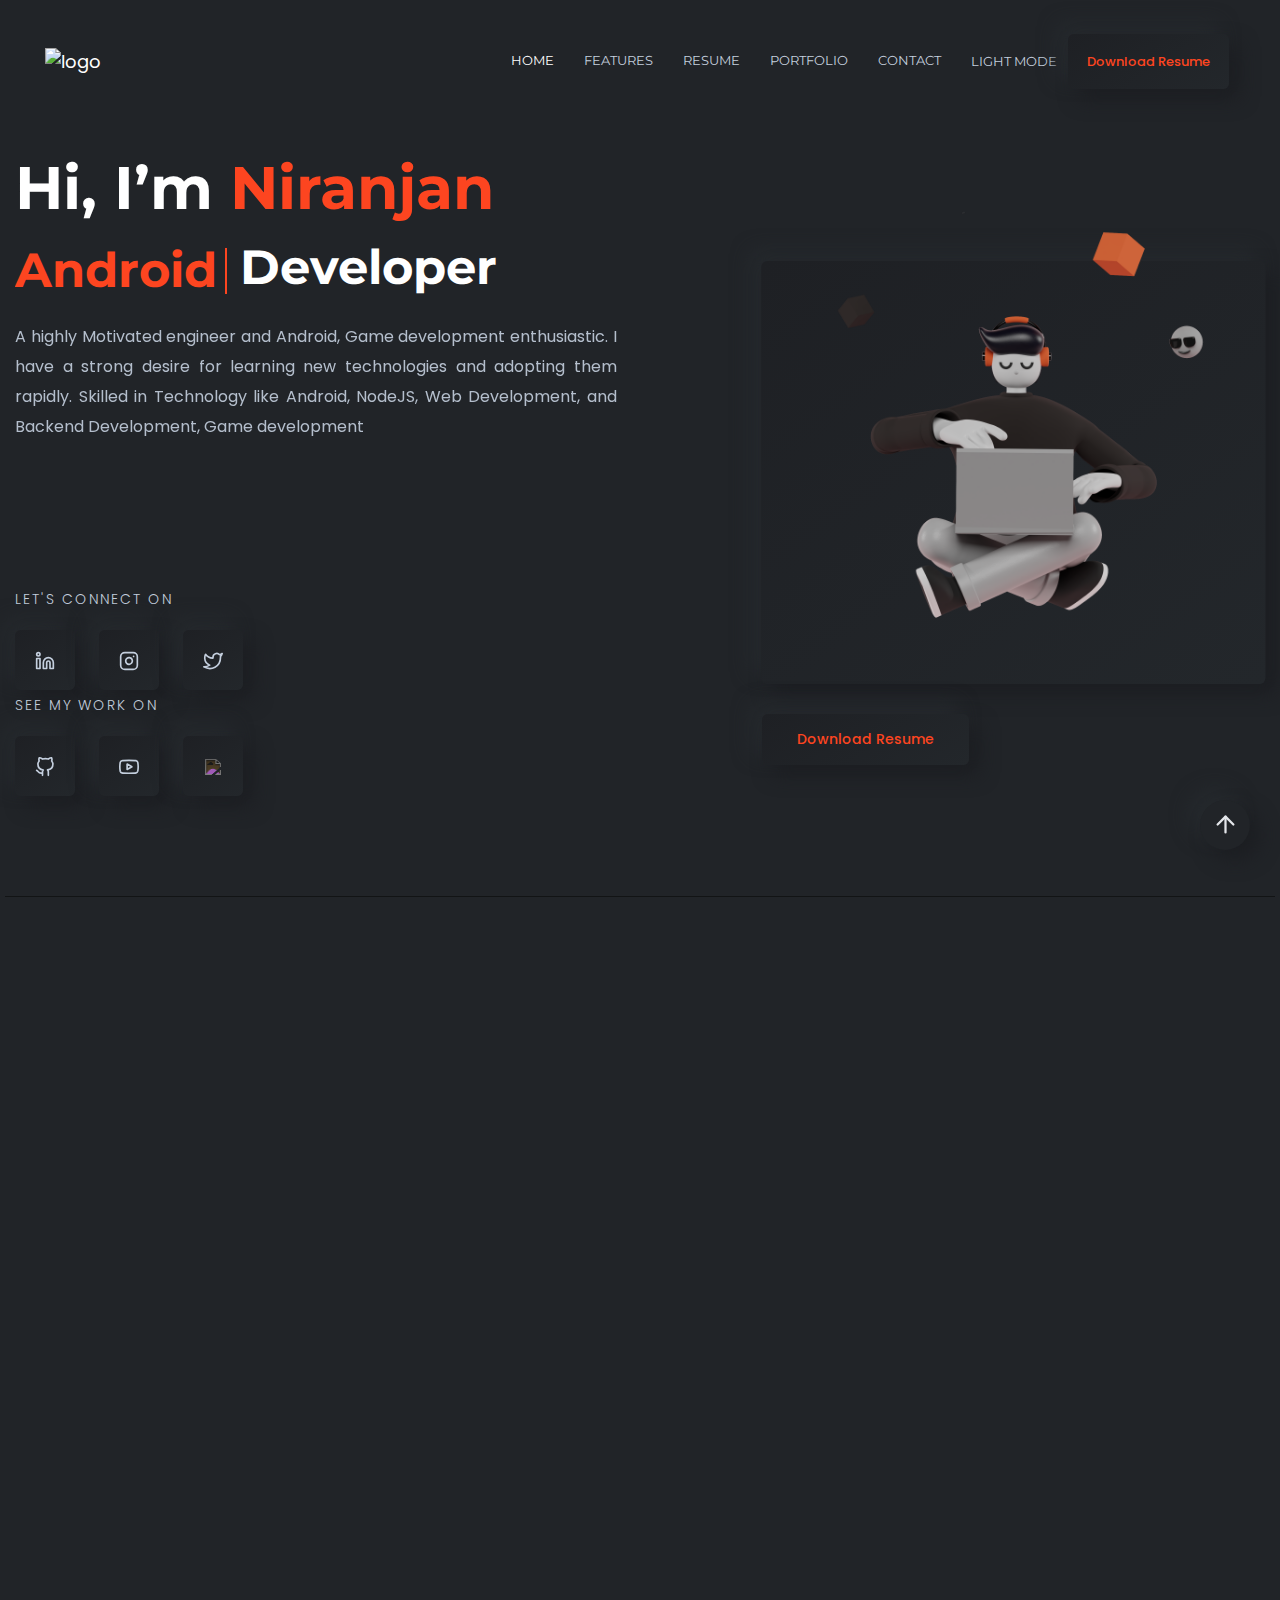
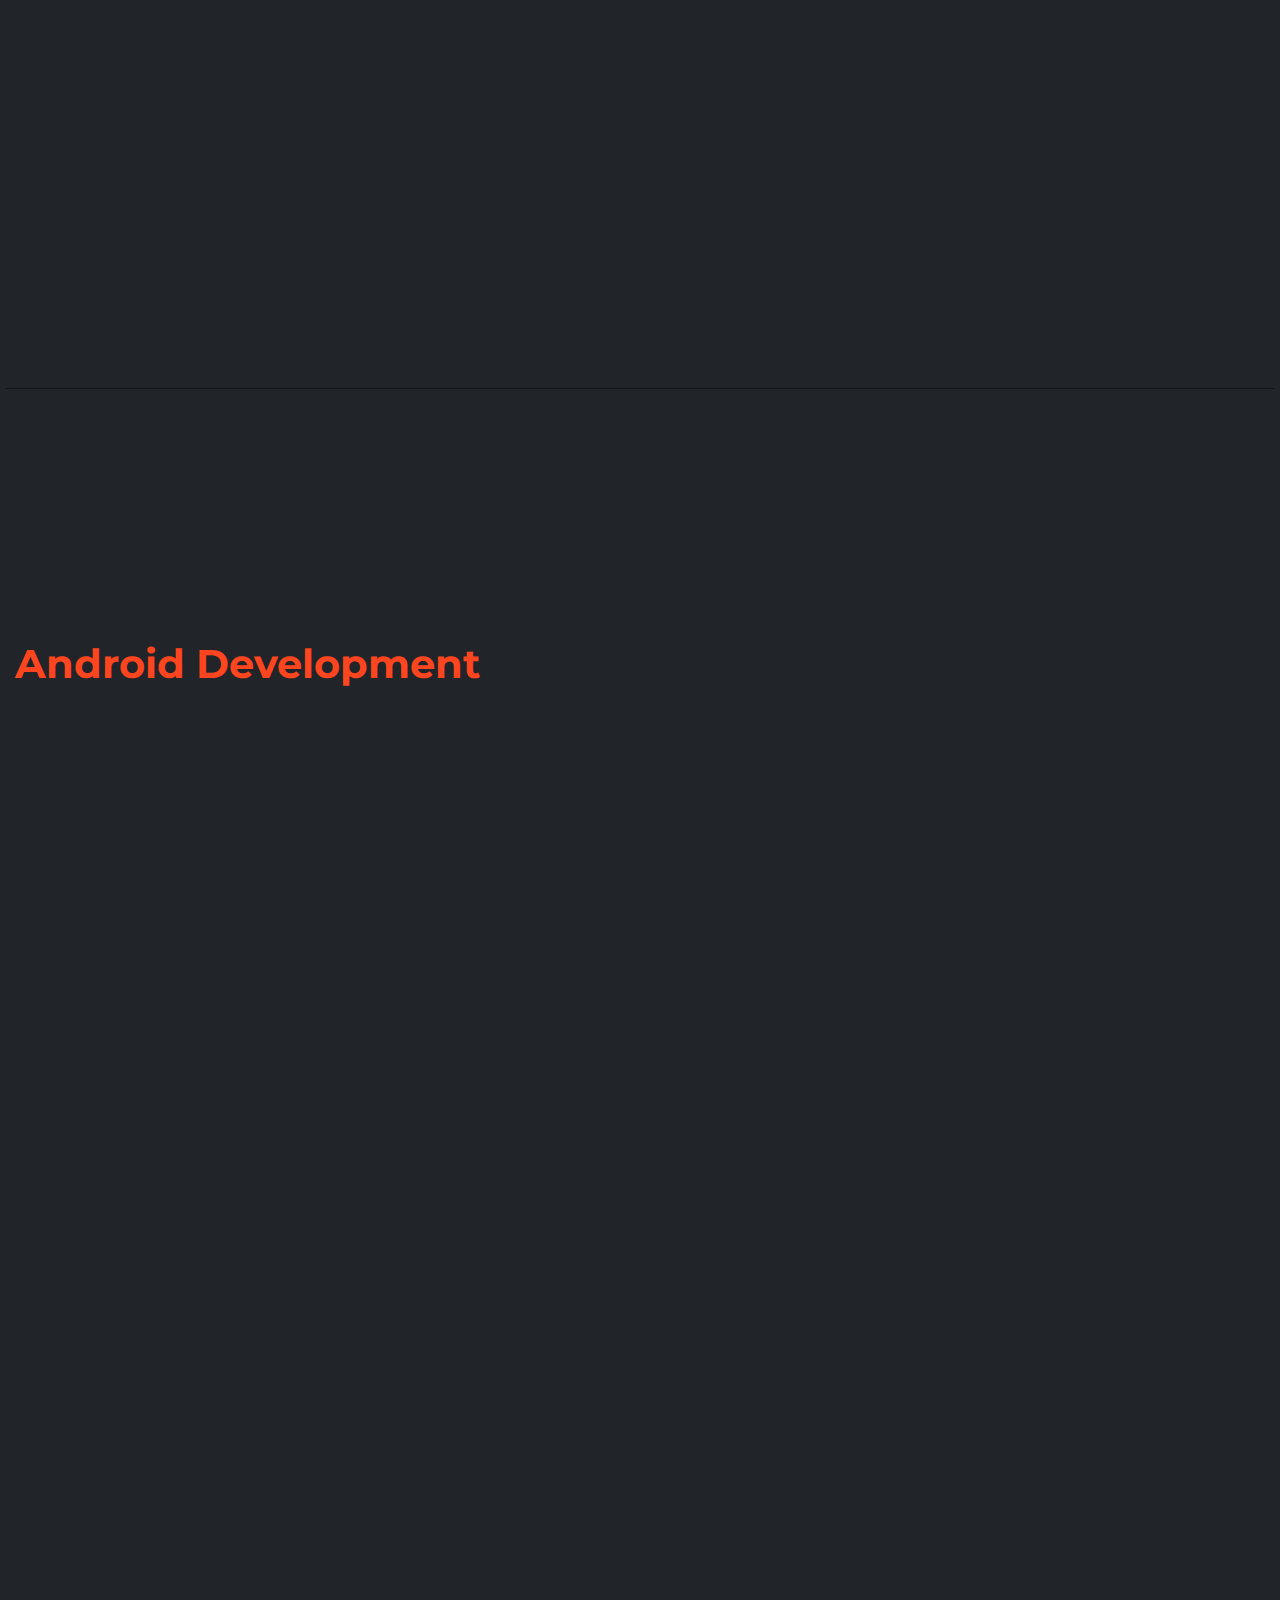
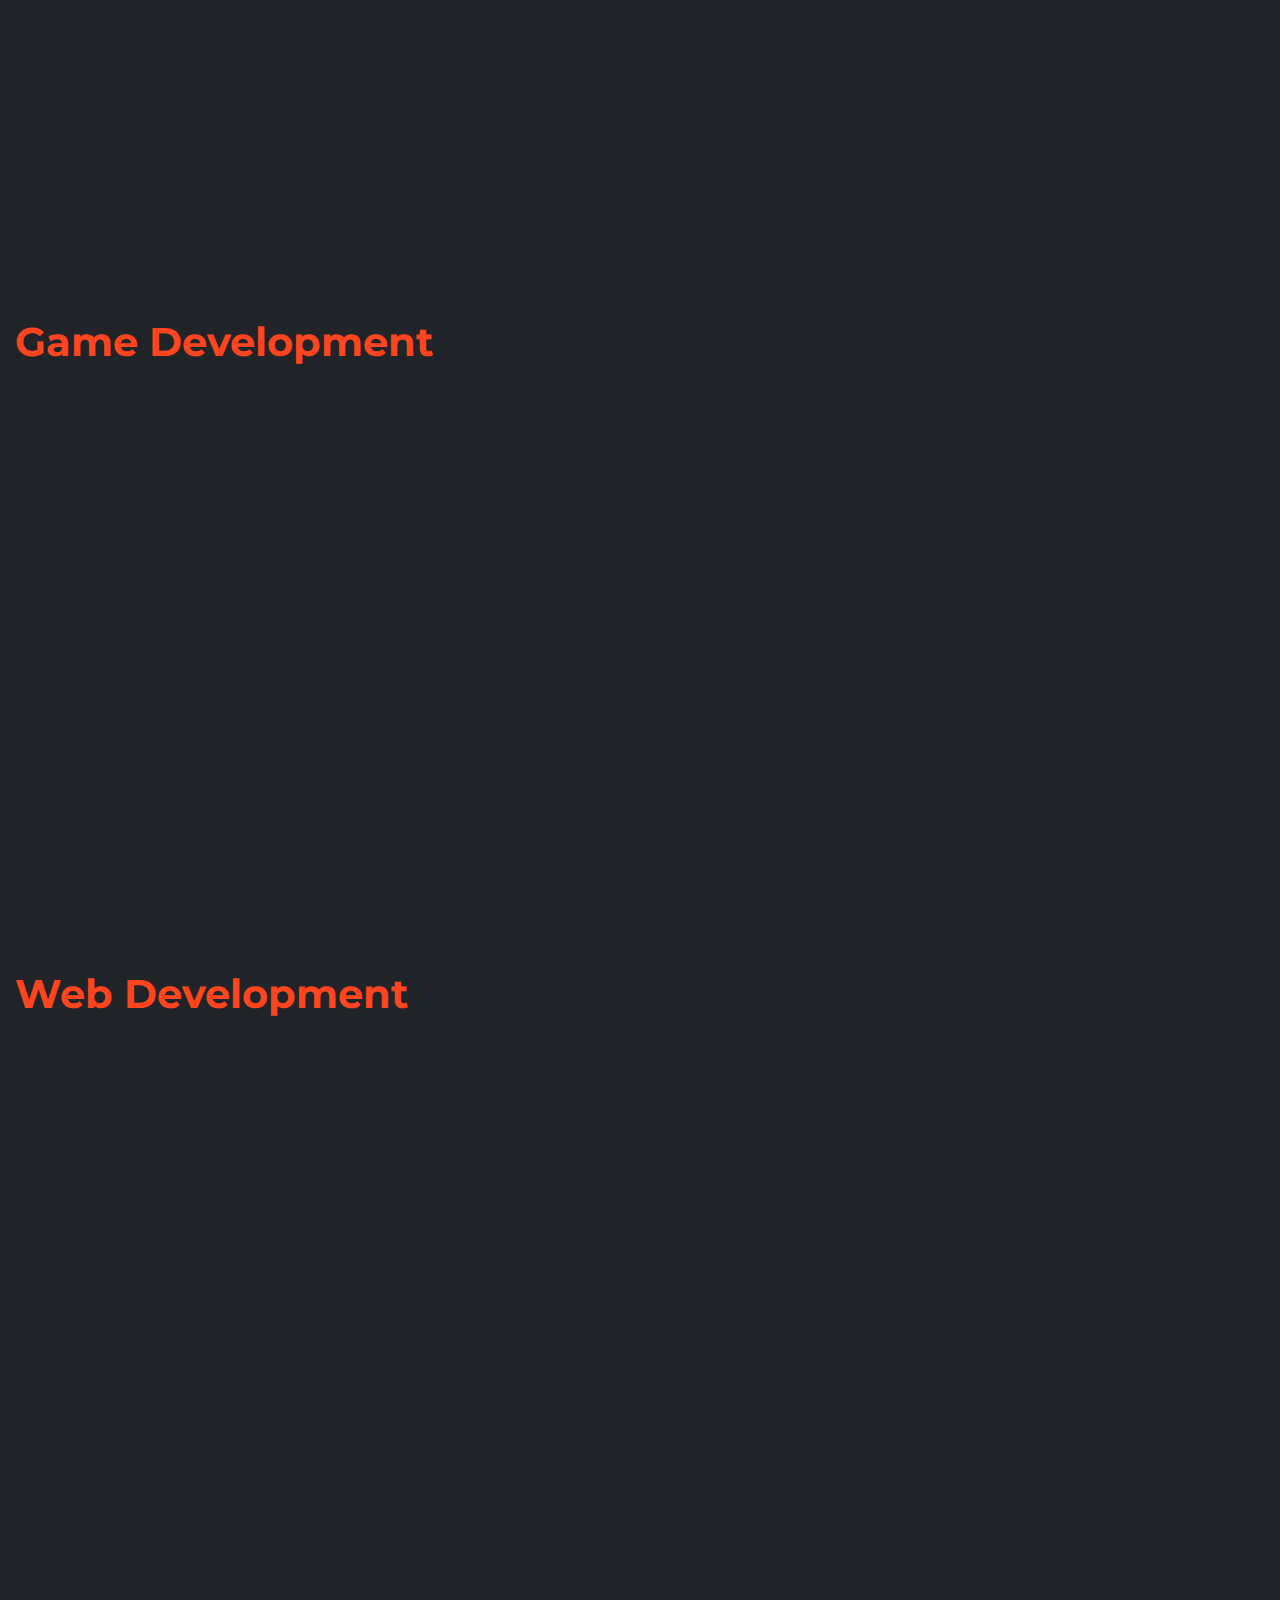
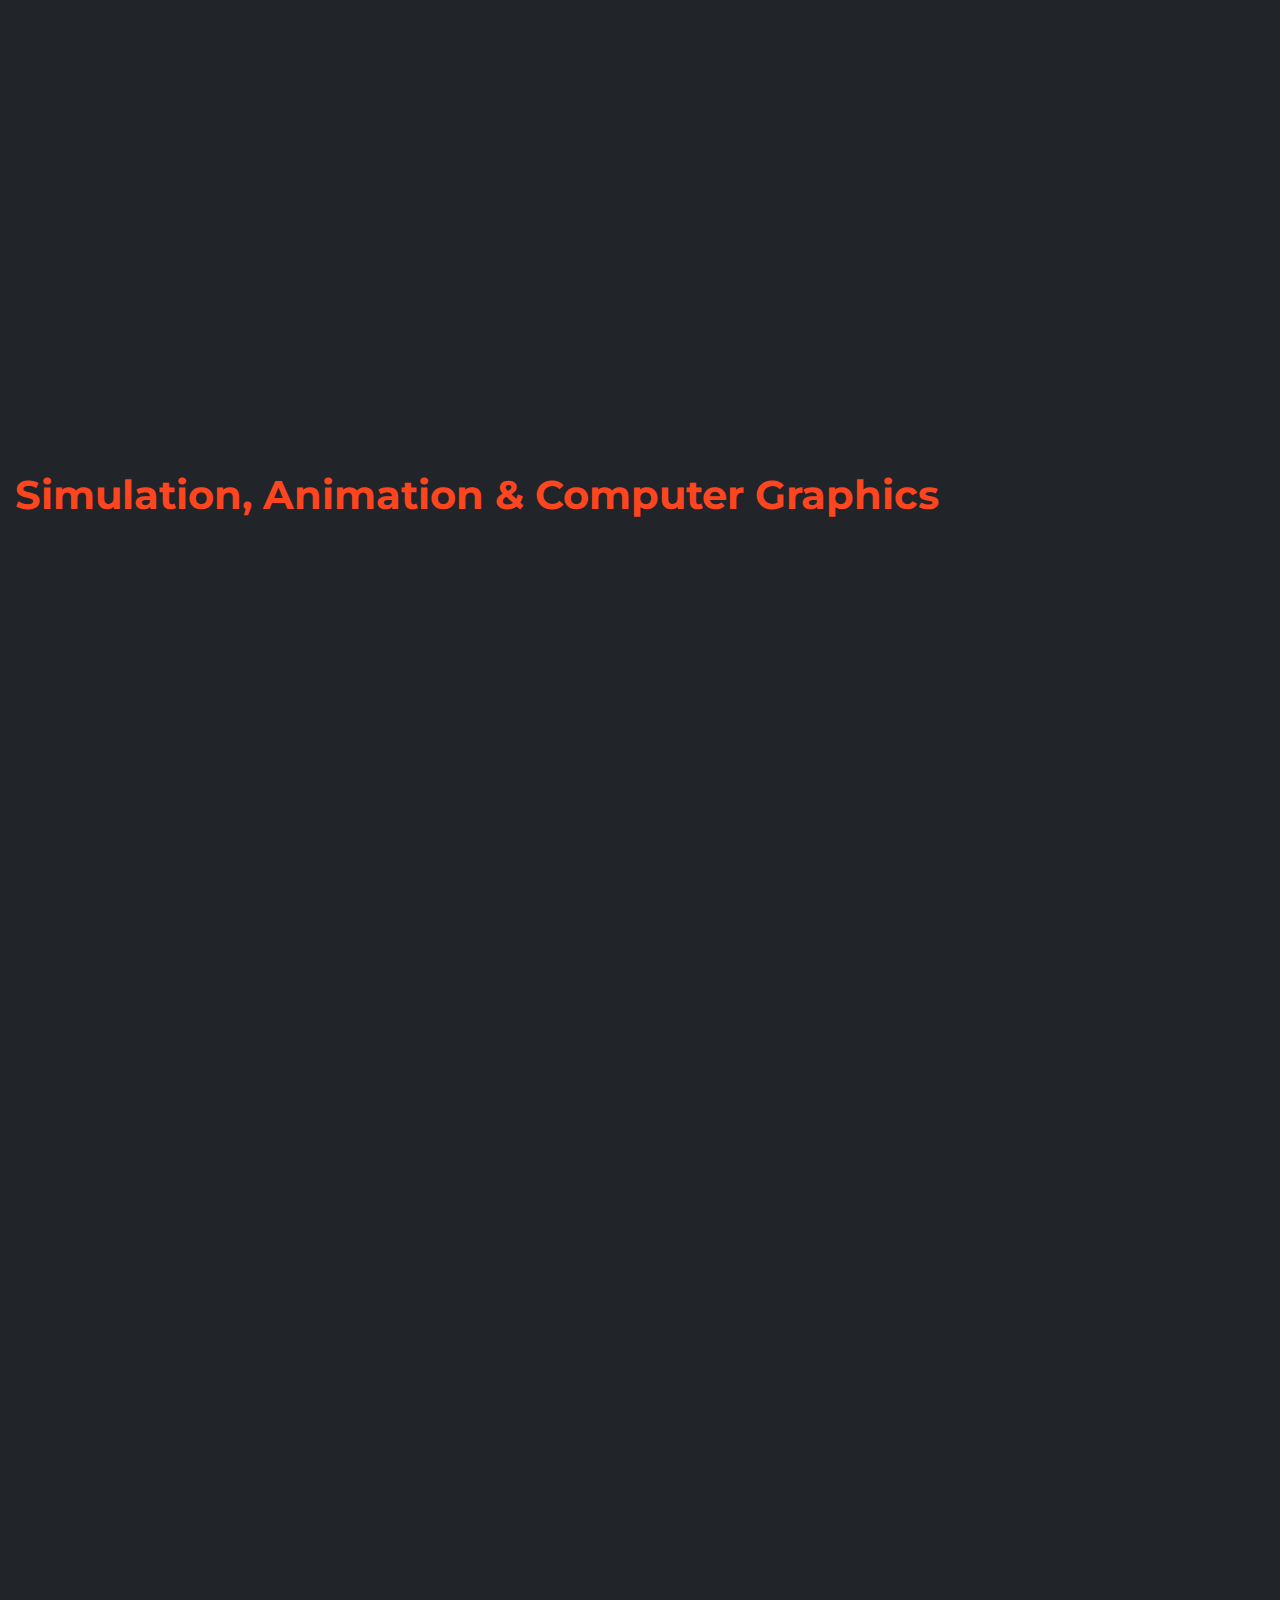
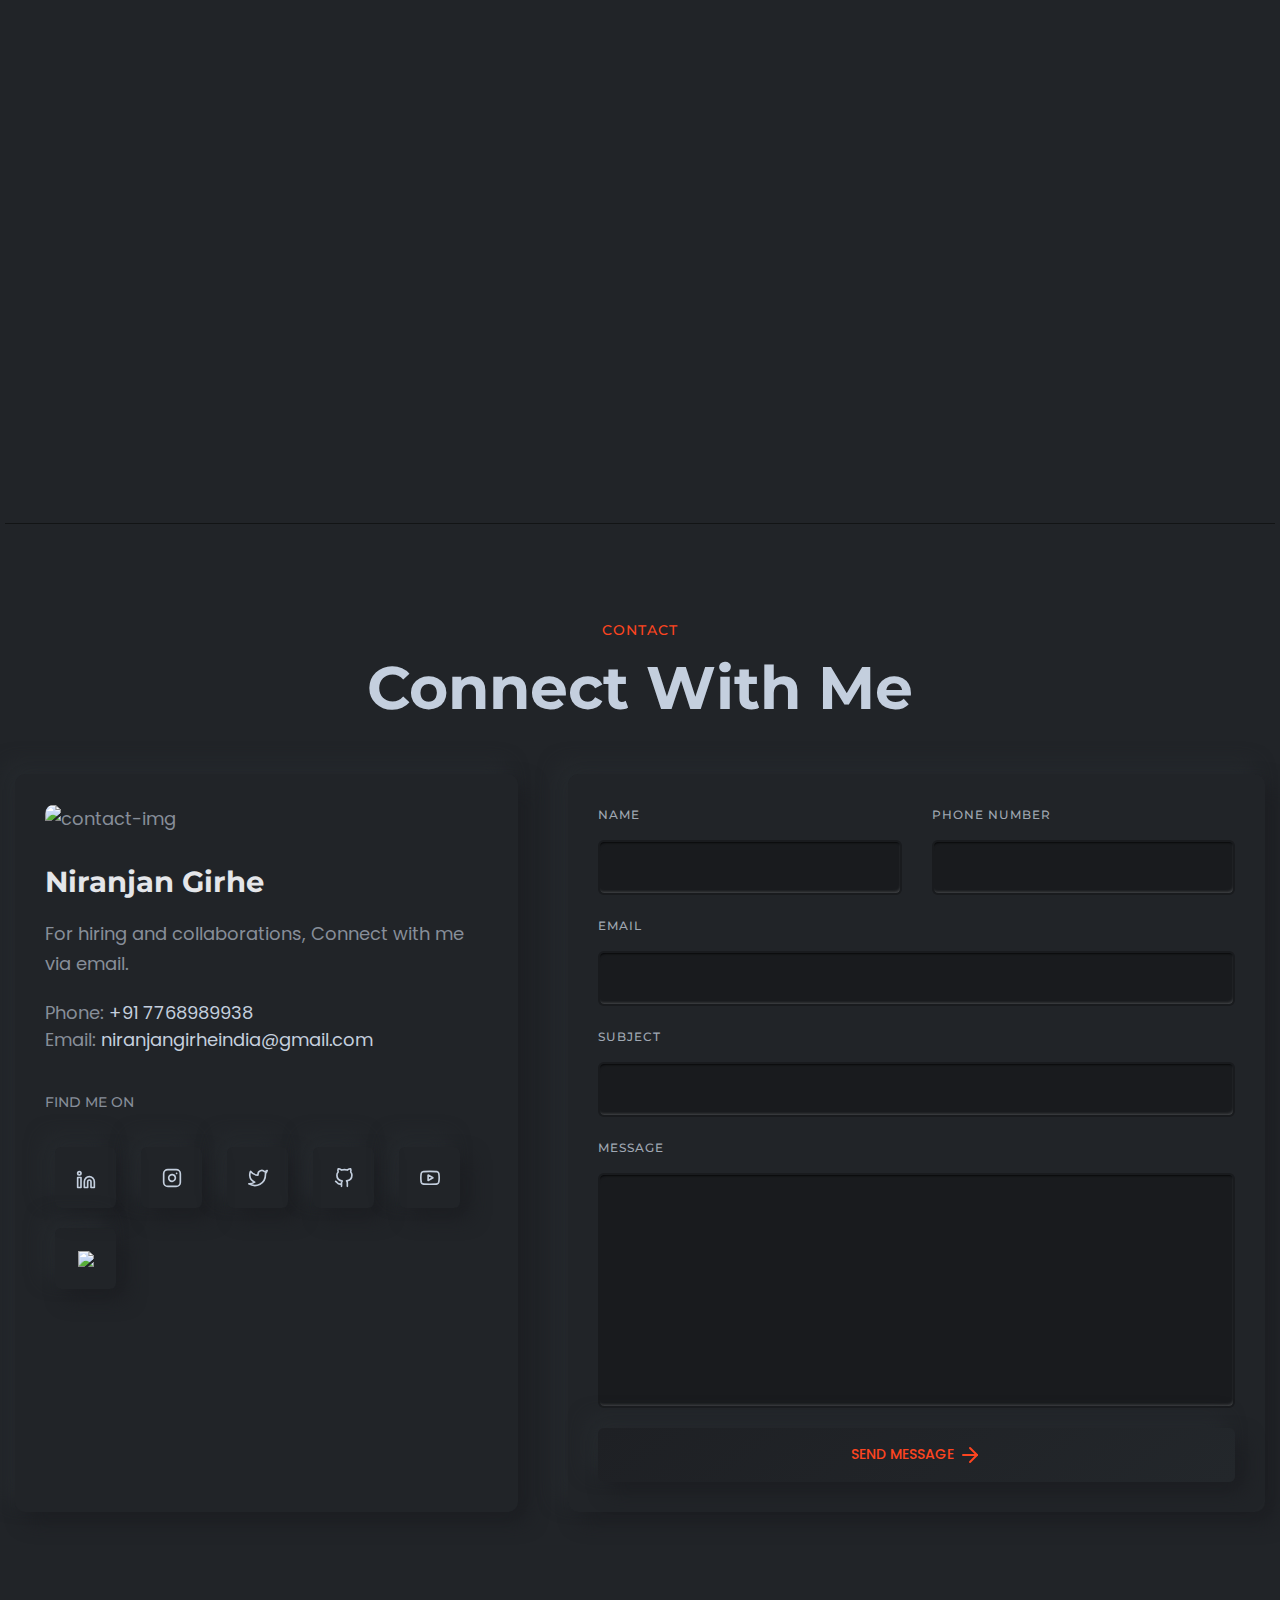
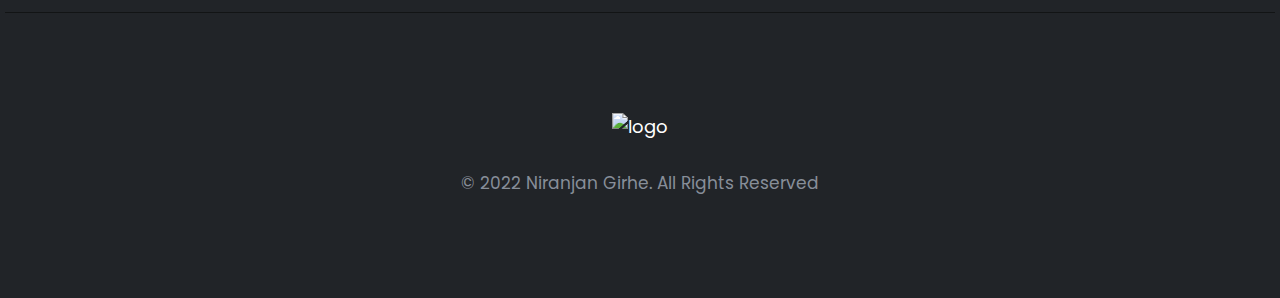
==== commit d25124c5: "removed a" ====
--- a/index.html
+++ b/index.html
@@ -128,6 +128,7 @@
     <!-- End Popup Mobile Menu  -->
 
 
+    <audio id="music" src="./loop.mp3" loop="true"></audio>
 
 
     <main class="main-page-wrapper">
@@ -141,7 +142,7 @@
                             <div class="content">
                                 <div class="inner">
 
-                                    <h1 class="title">Hi, I’m <span>Niranjan</span> a<br>
+                                    <h1 class="title">Hi, I’m <span>Niranjan</span> <br>
                                         <span class="header-caption" id="page-top">
                                             <!-- type headline start-->
                                             <span class="cd-headline clip is-full-width">
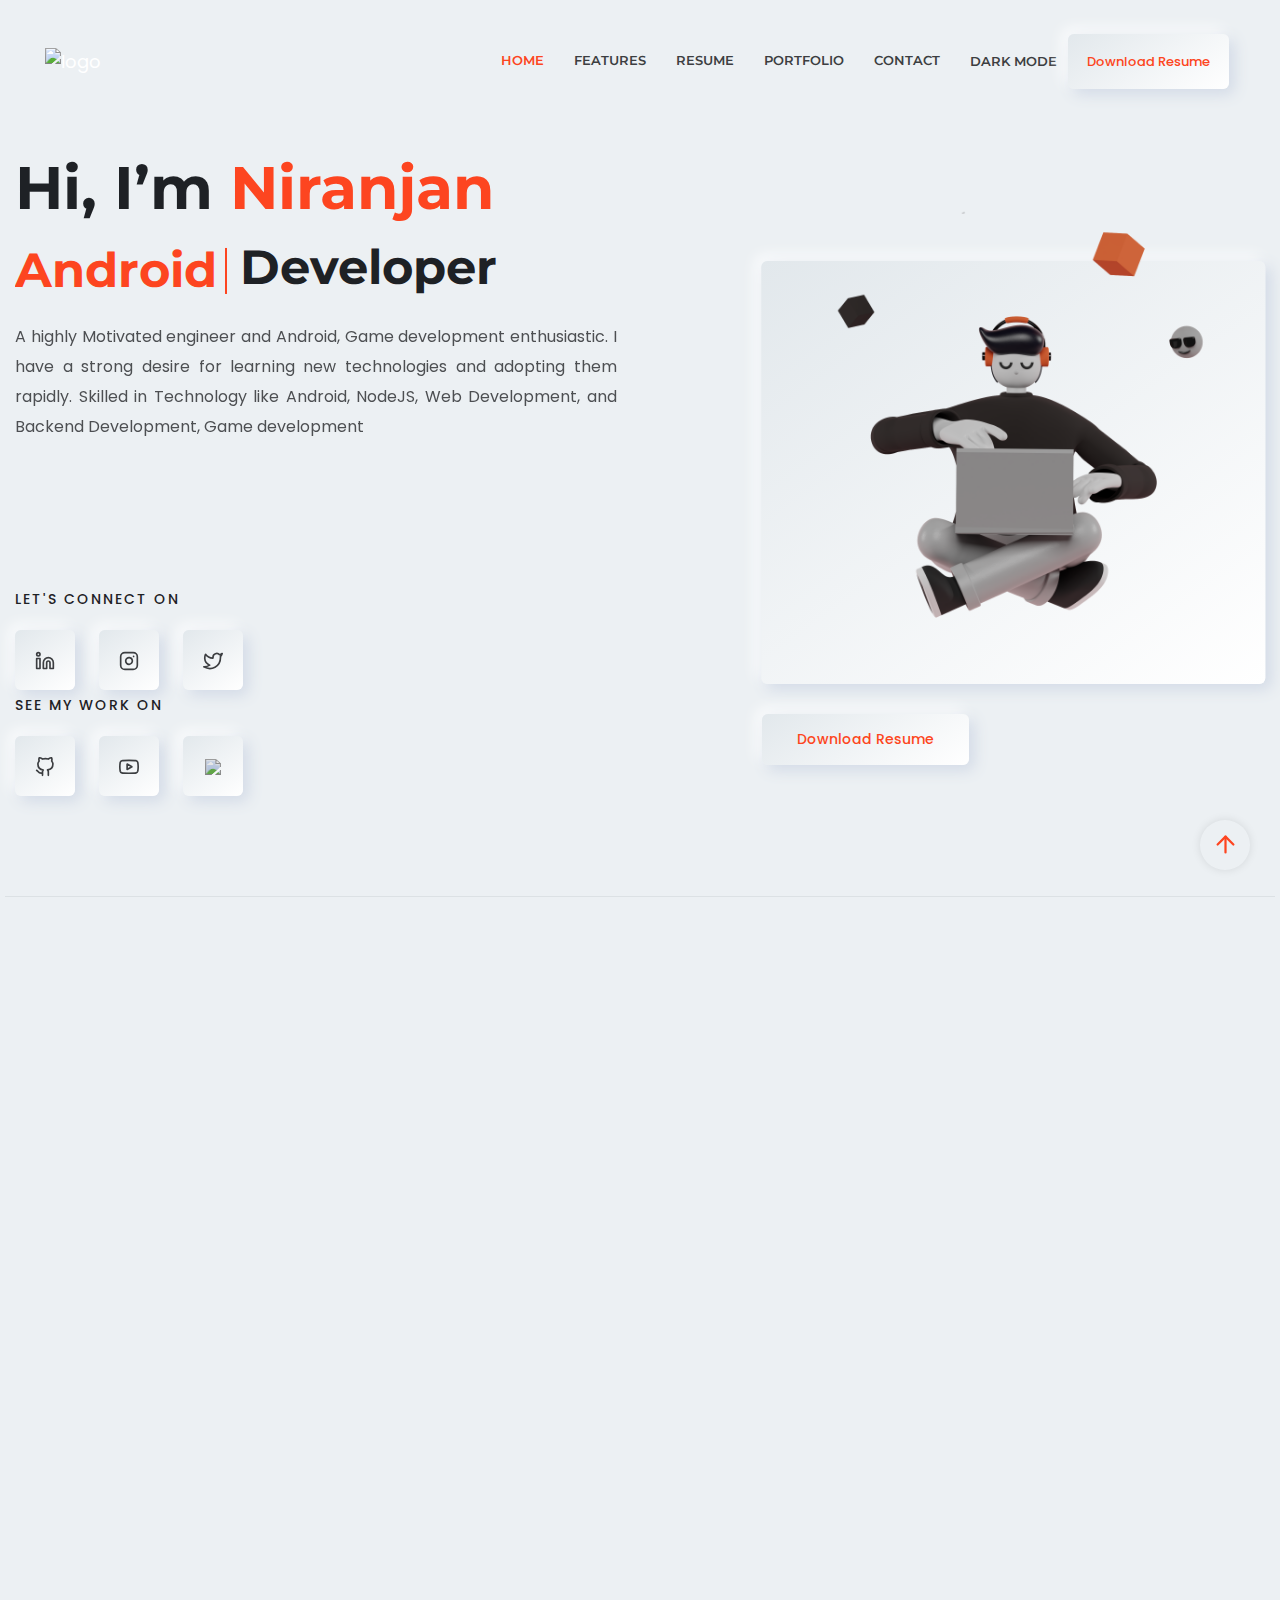
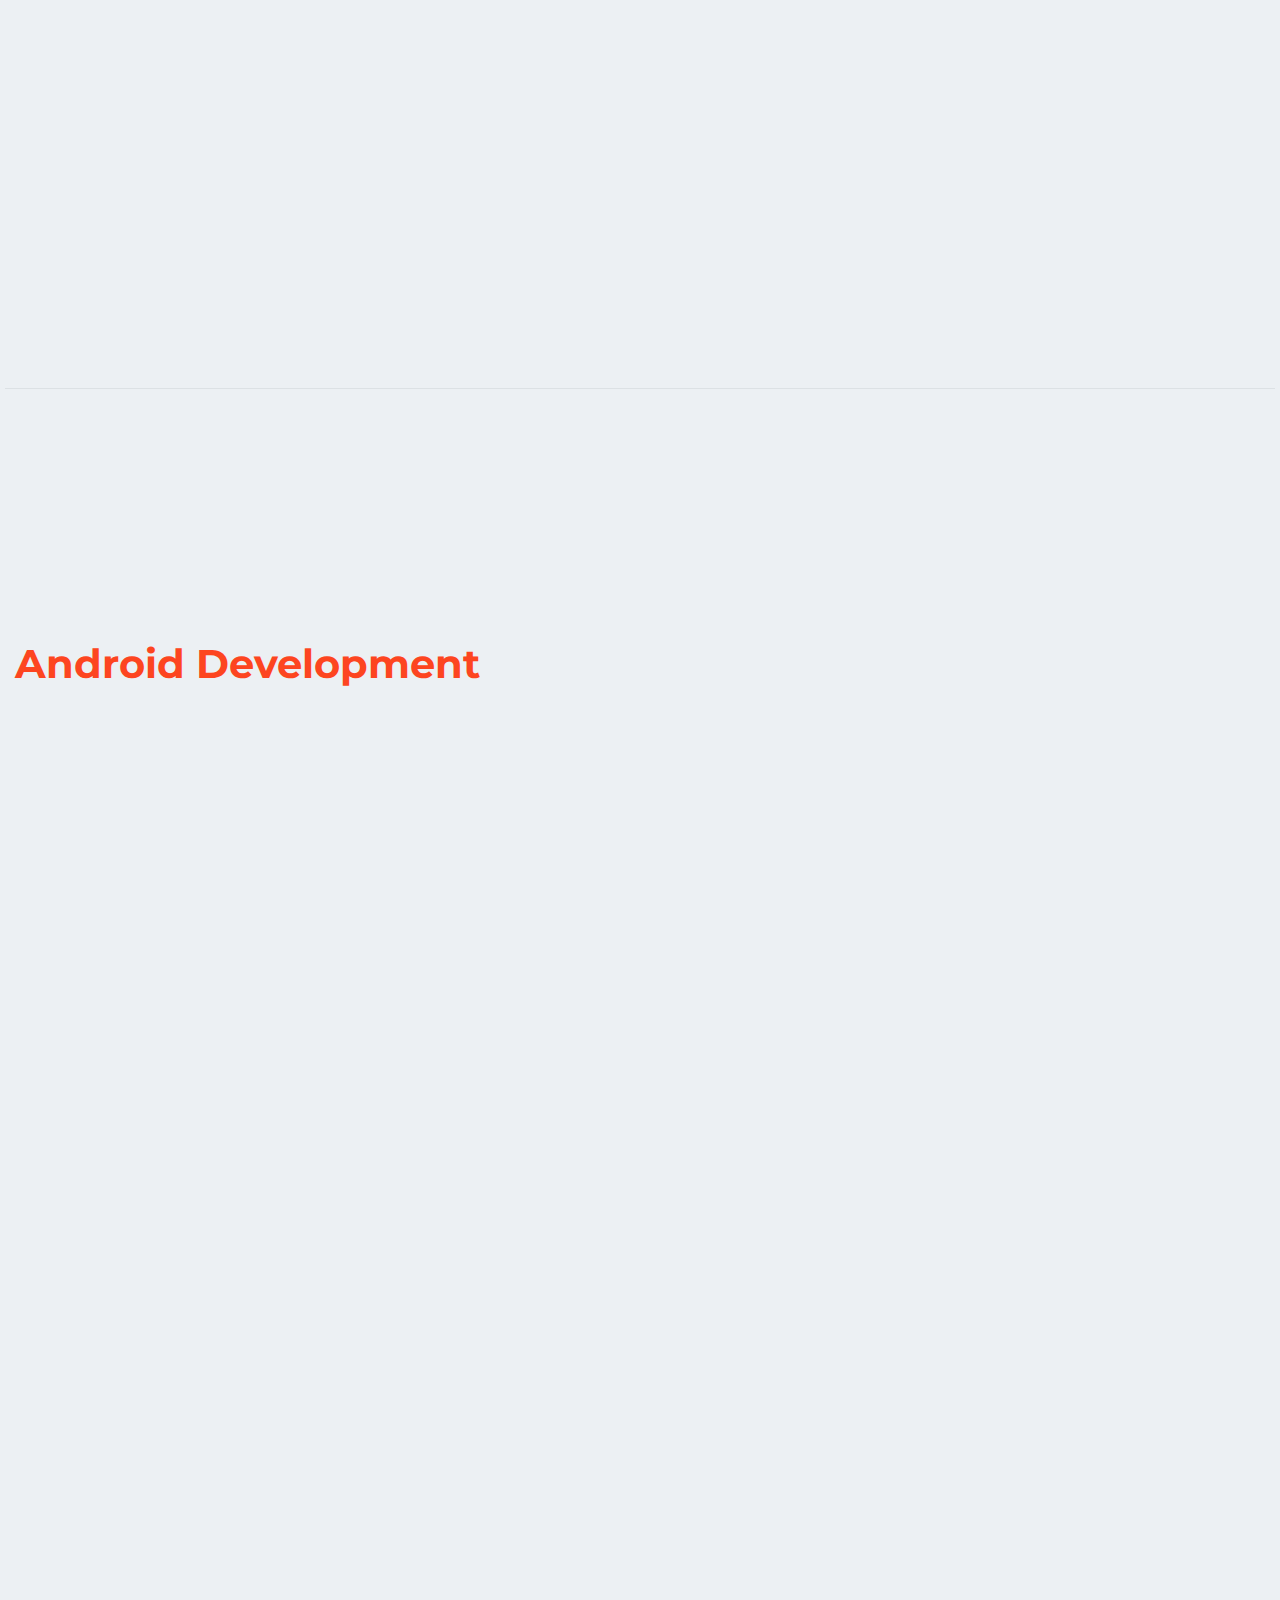
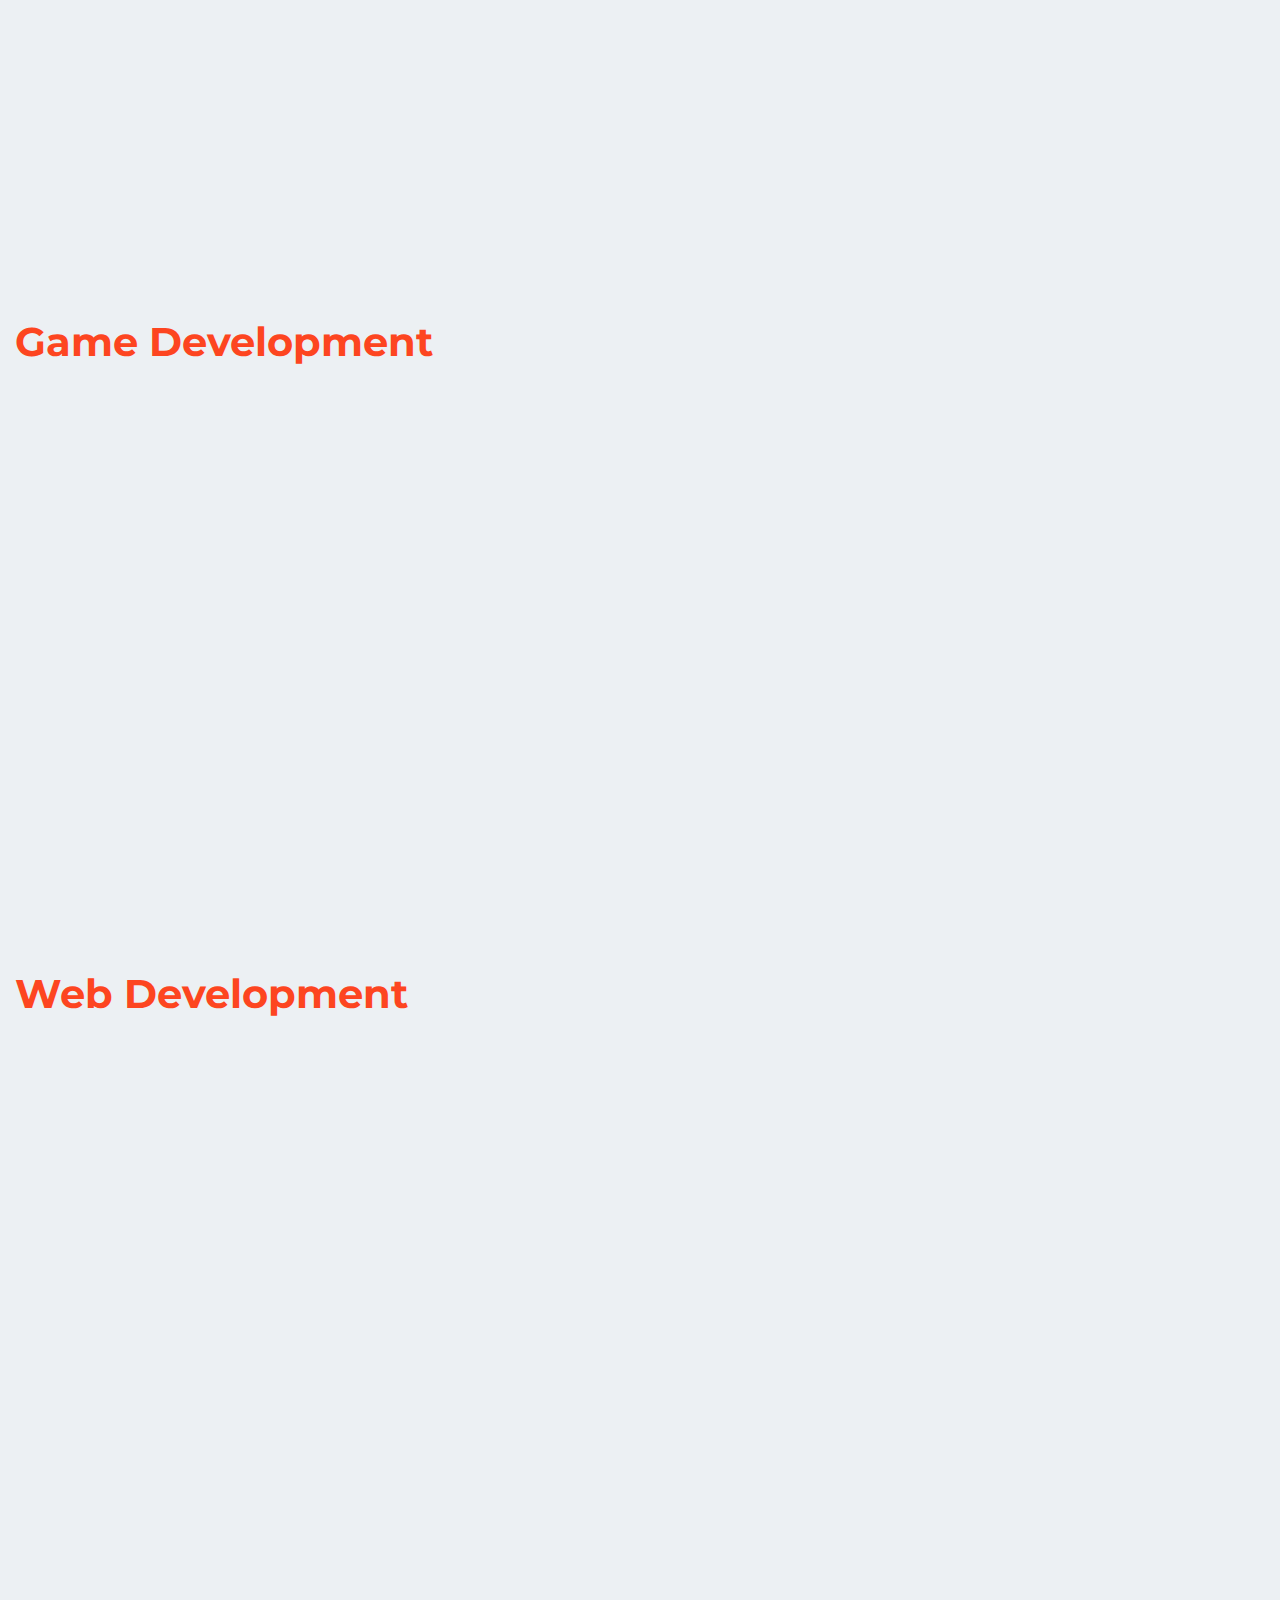
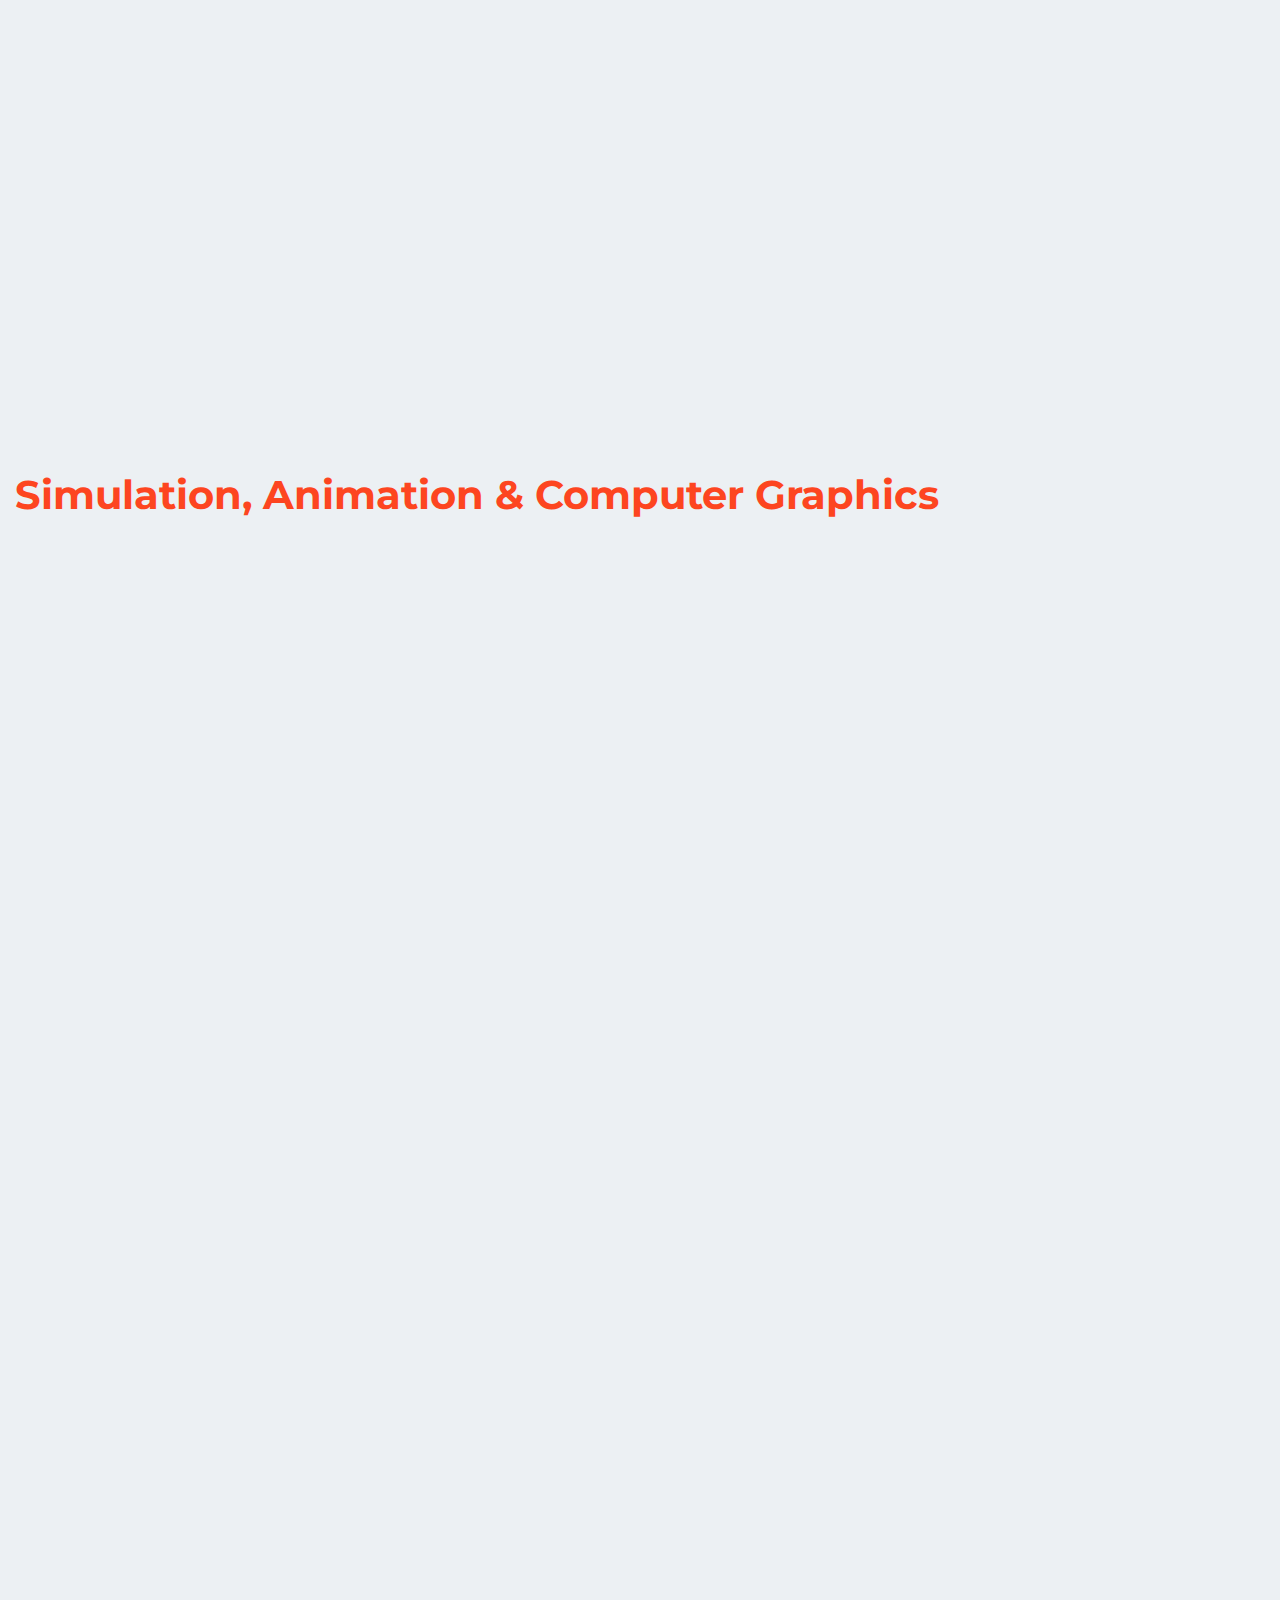
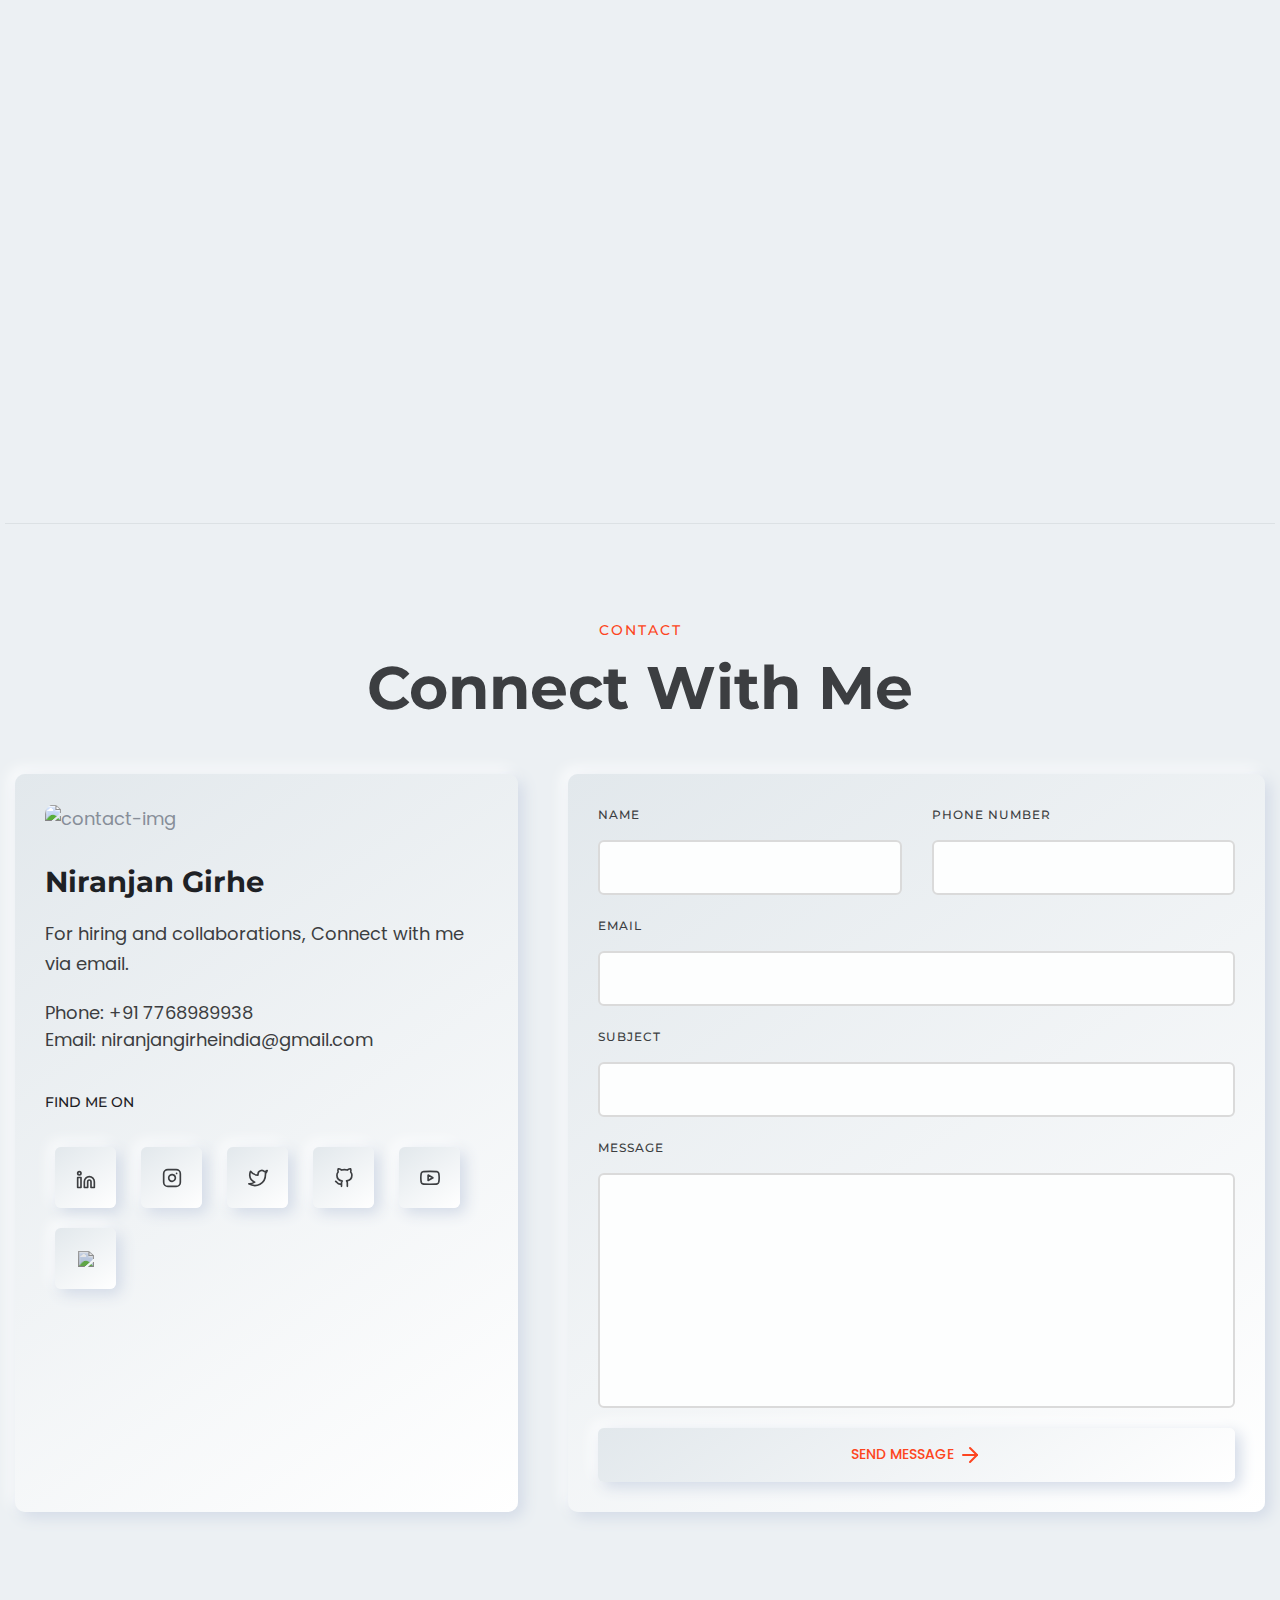
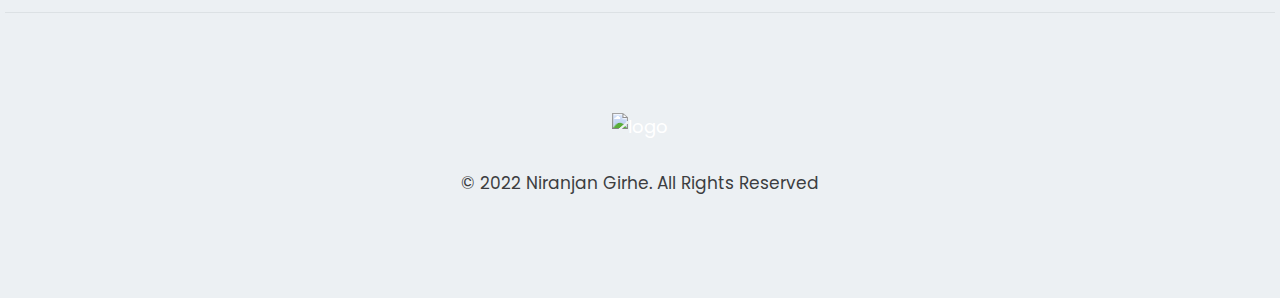
==== commit 37f8e237: "google scholar logo fixed" ====
--- a/index.html
+++ b/index.html
@@ -1320,7 +1320,7 @@
                                 <a style="margin: 10px;" href="https://www.youtube.com/channel/UCxdC3OomdN4EsdKqFTWyssw/featured"><i
                                         data-feather="youtube"></i></a>
                                 <a style="margin: 10px;" href="https://scholar.google.com/citations?hl=en&user=ymhd_EQAAAAJ"><img
-                                        id="googlescholar" src="assets/images/icons/googlescholar.png"
+                                        id="googlescholar2" src="assets/images/icons/googlescholar.png"
                                         width="50%" /></a>
 
                                 </div>
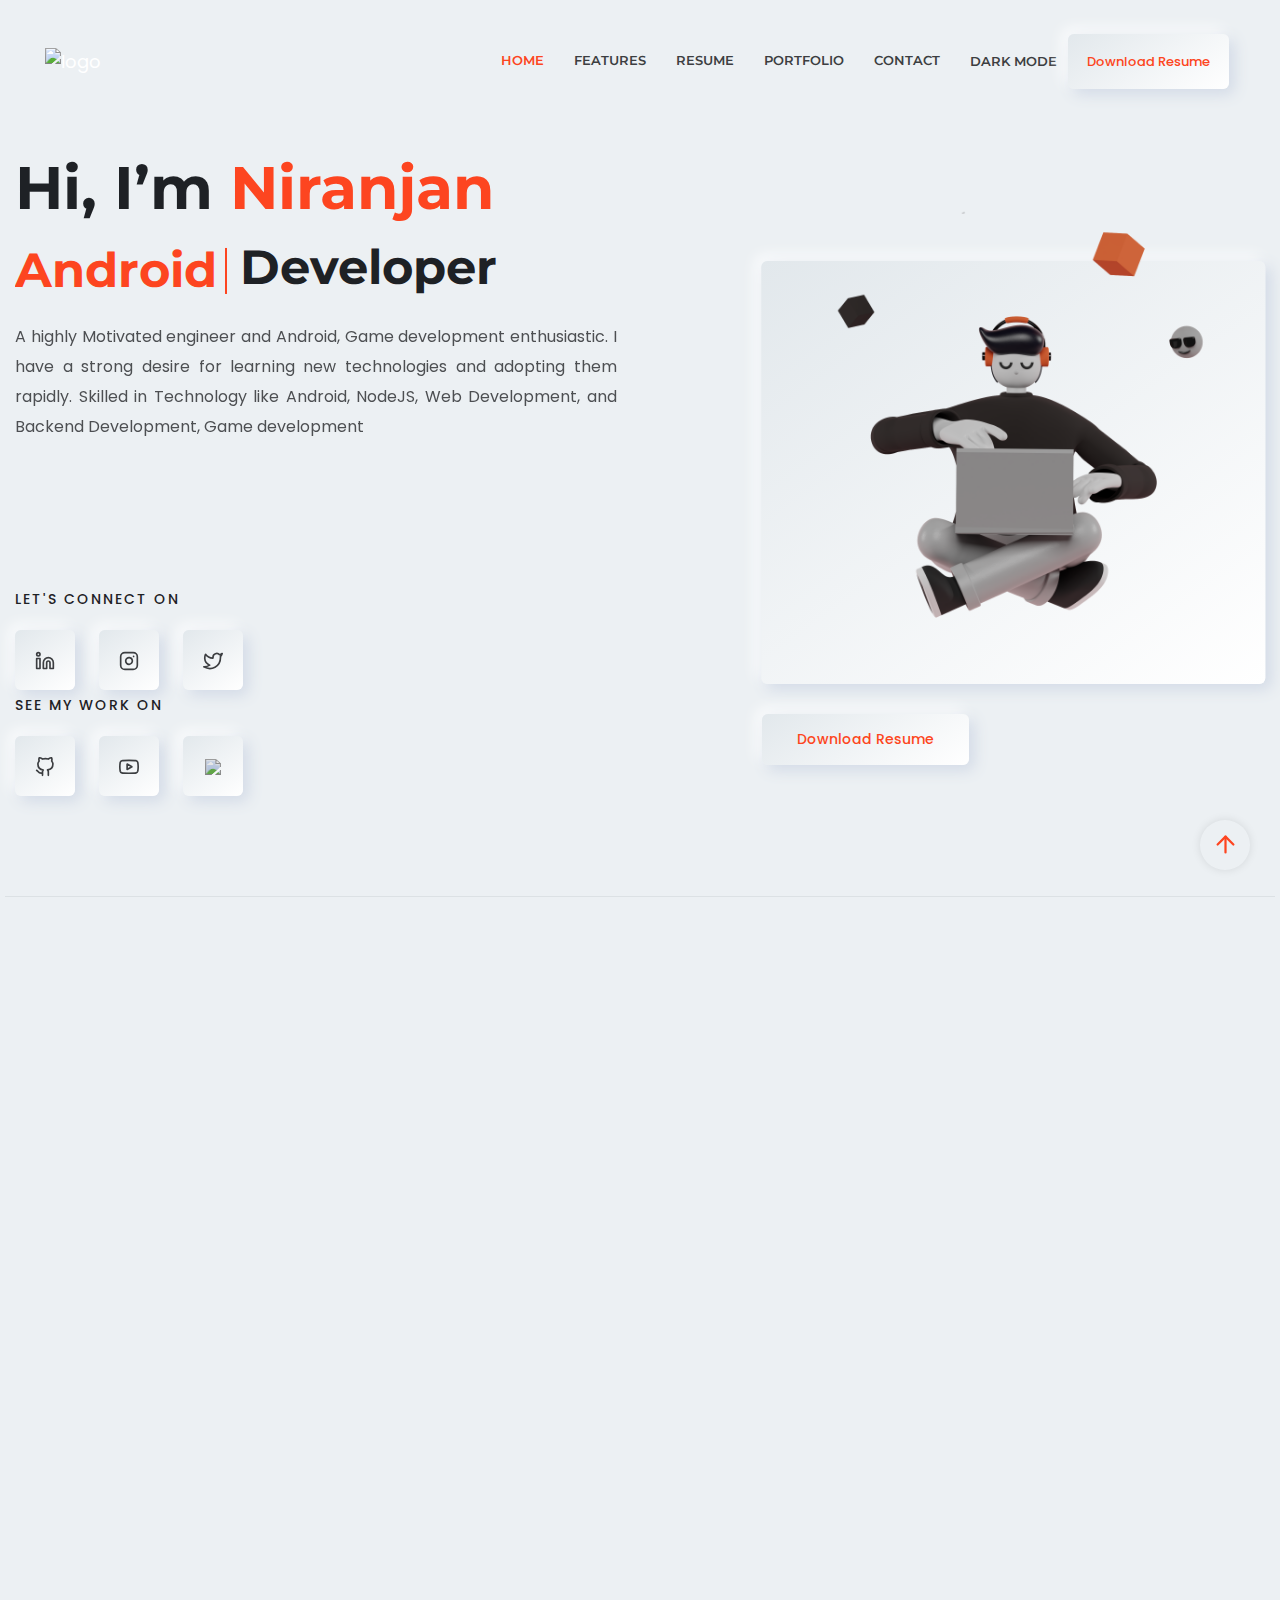
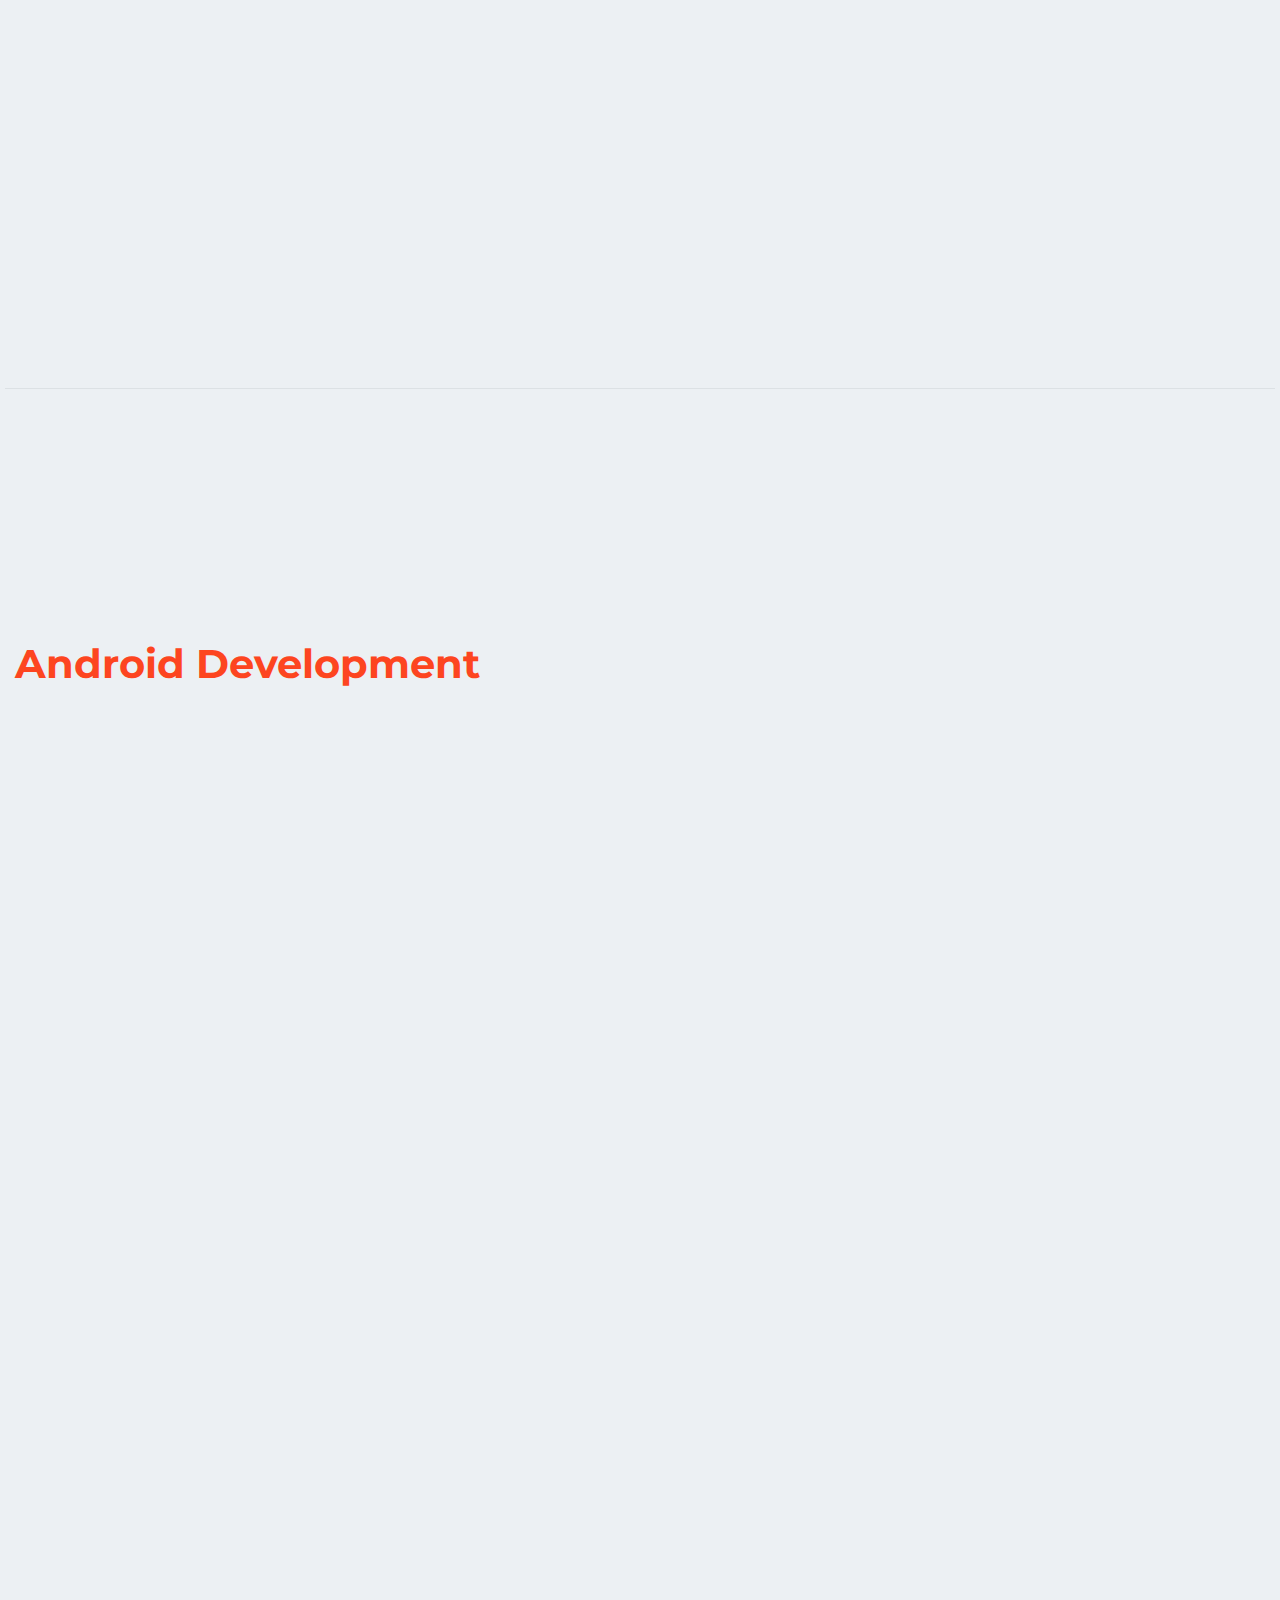
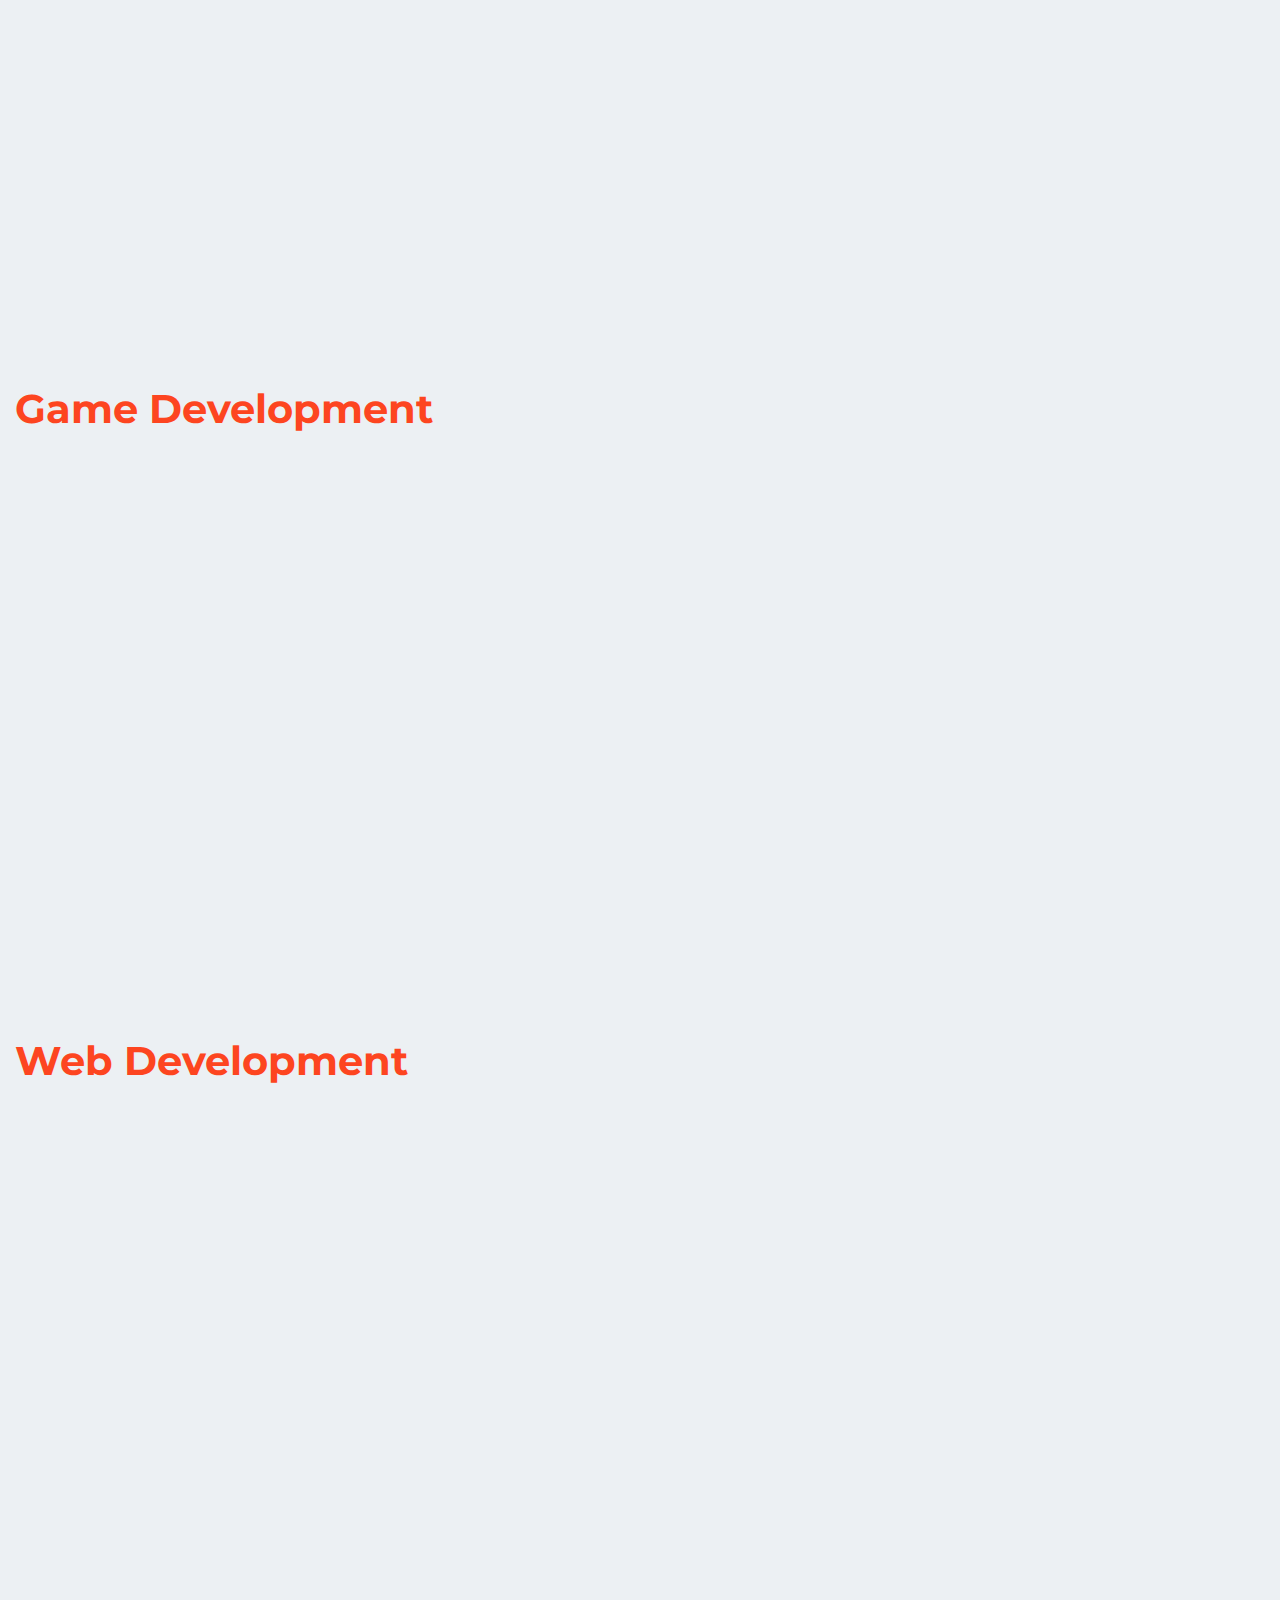
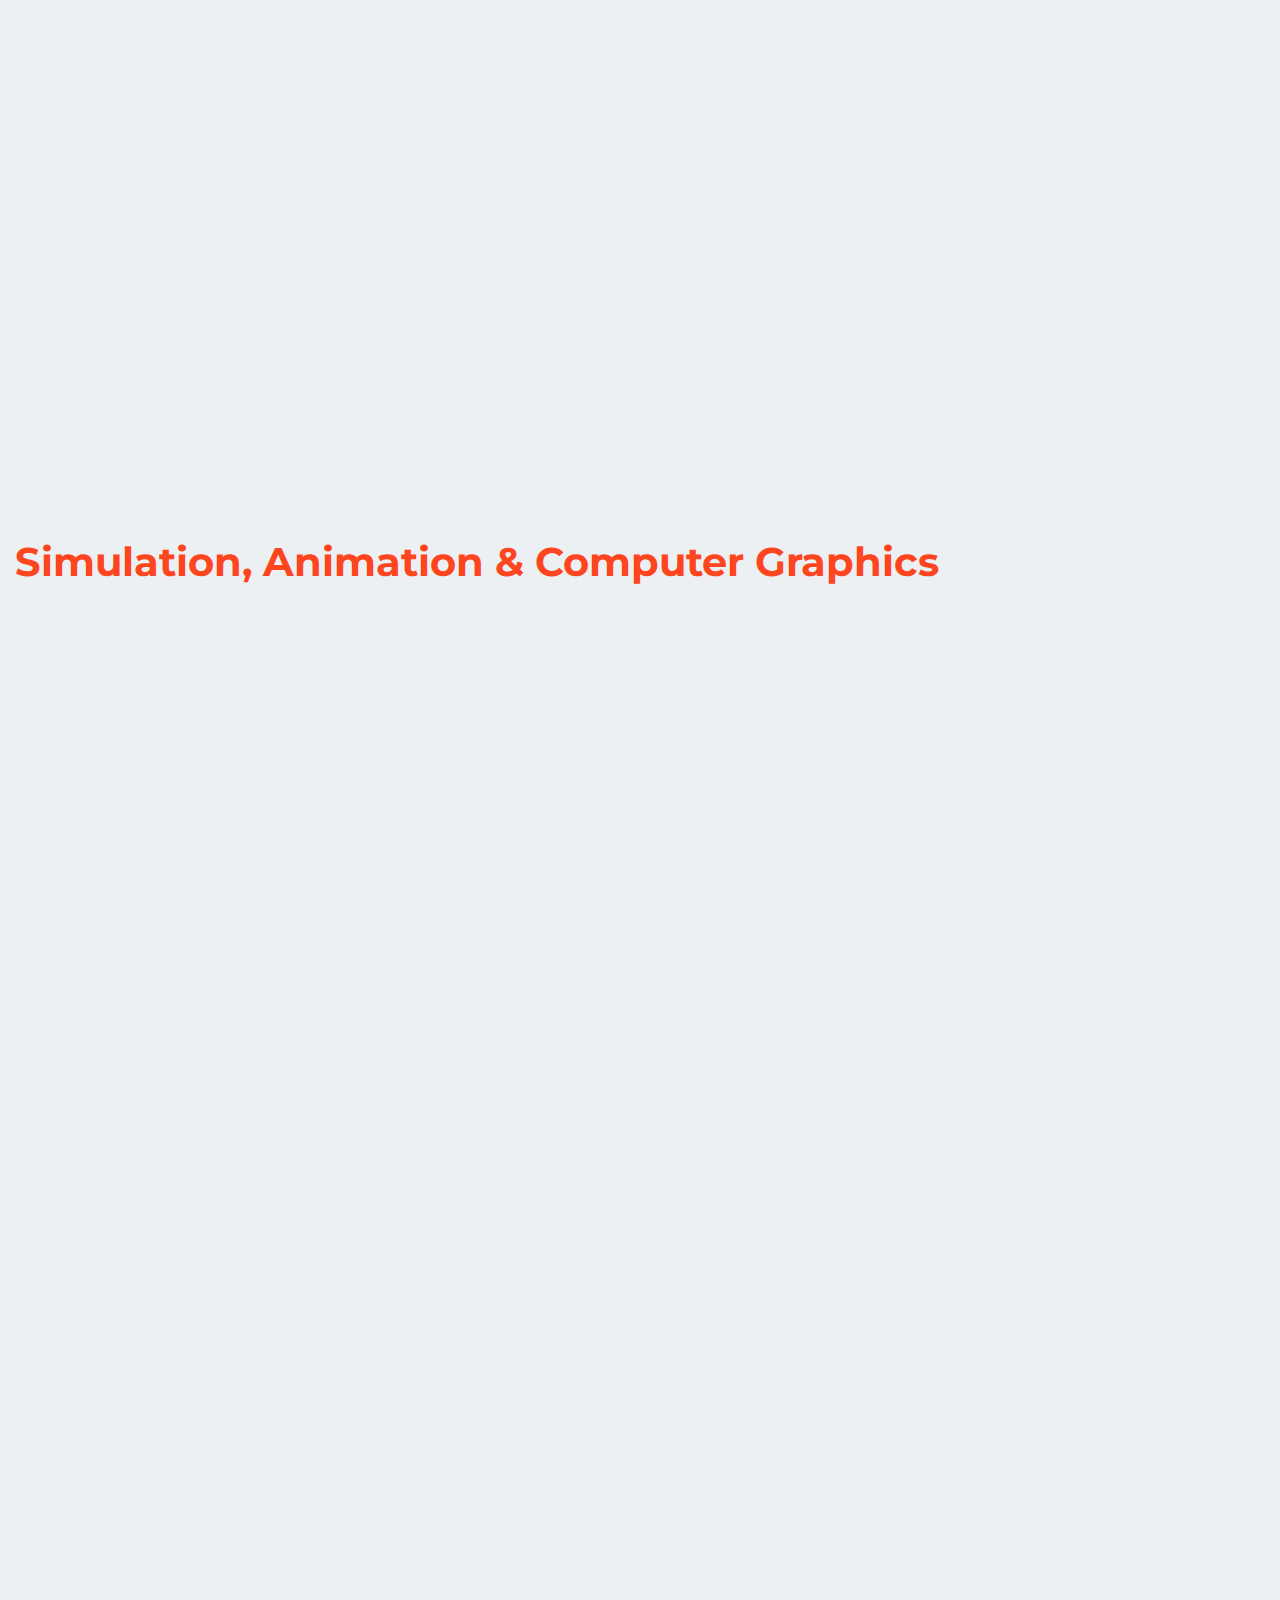
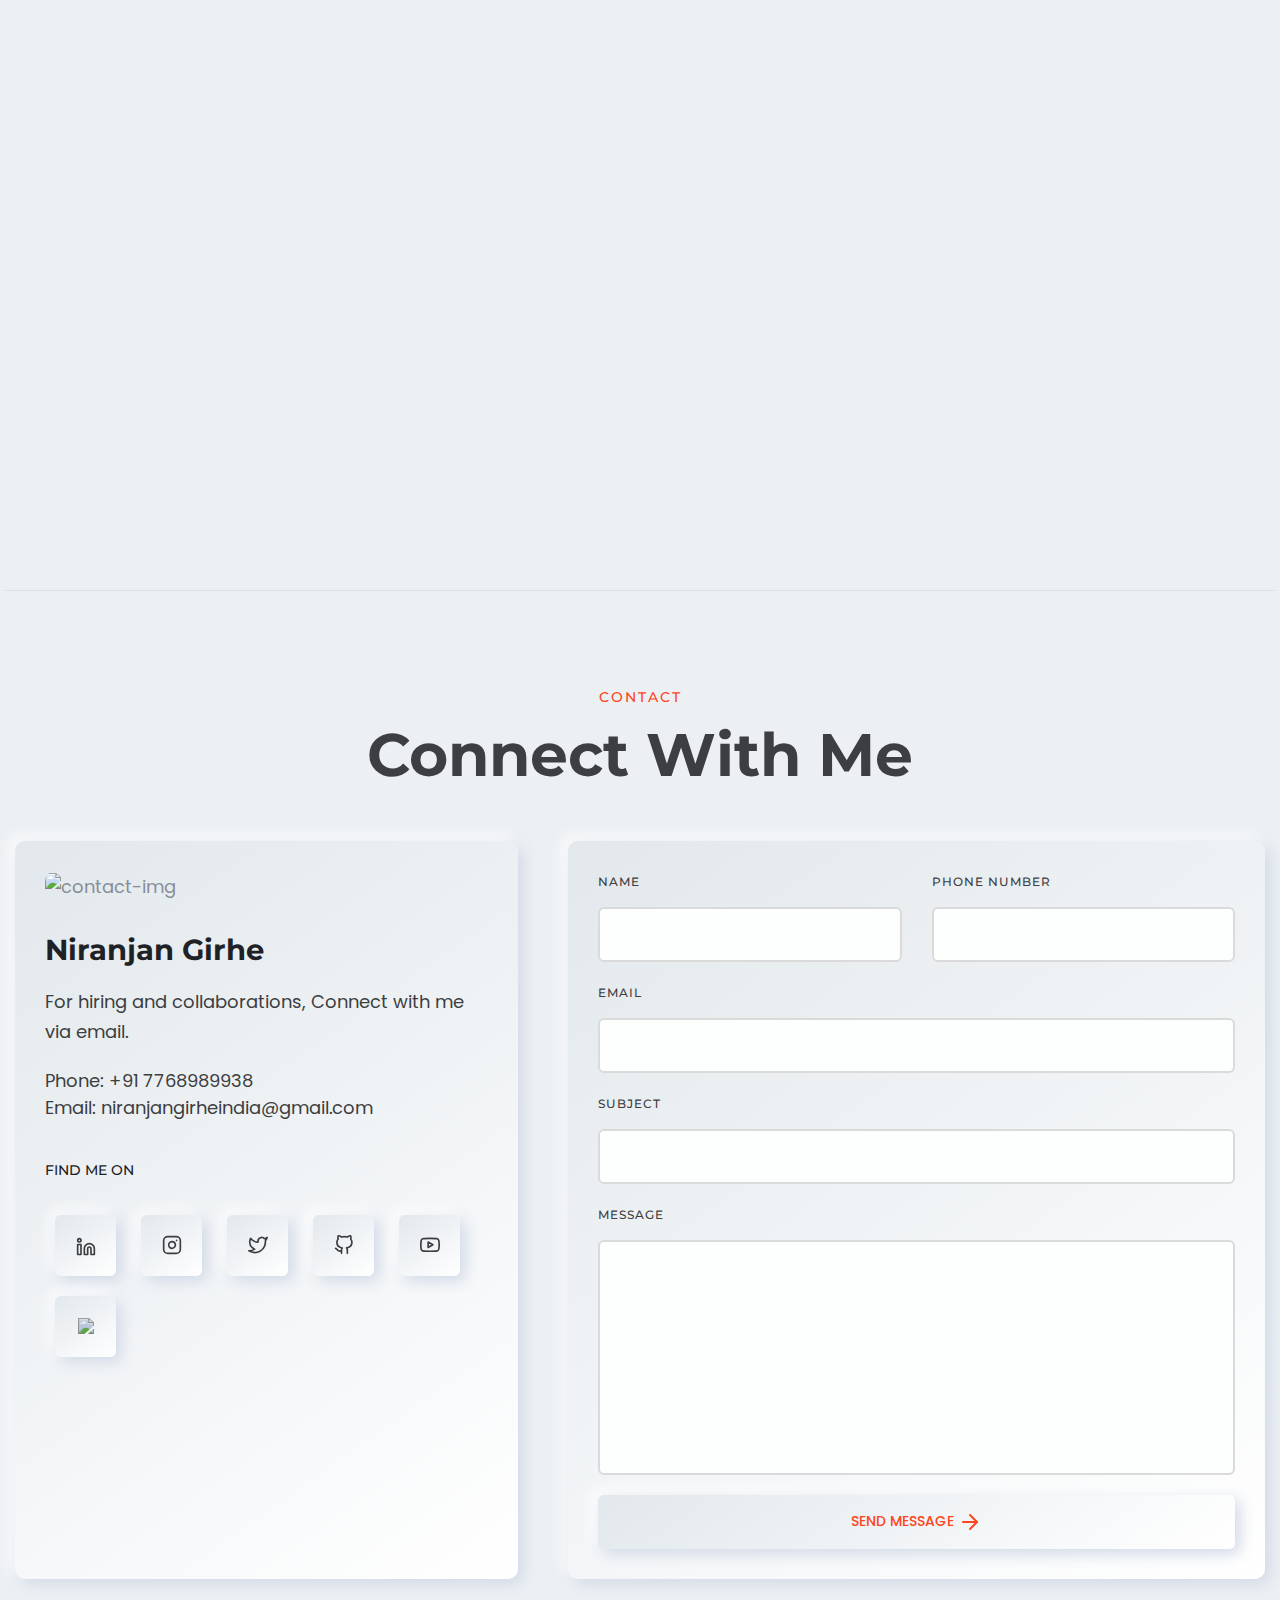
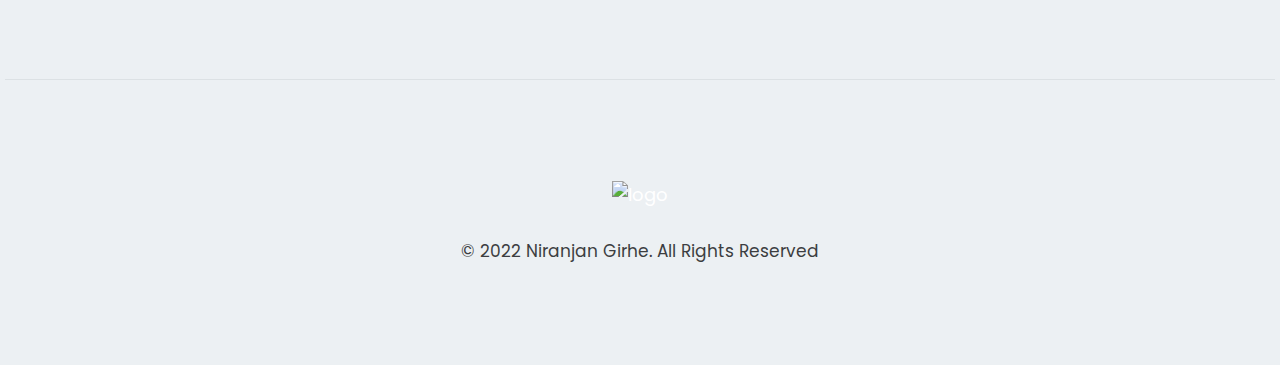
==== commit 55c4583c: "ngtube added" ====
--- a/index.html
+++ b/index.html
@@ -949,7 +949,7 @@
                             <div class="inner">
                                 <div class="thumbnail">
                                     <a href="project.html#shetkari" target="_blank">
-                                        <img src="assets/images/shetkarimitraapp.png" alt="Open elective portal images">
+                                        <img src="assets/images/shetkarimitraapp.png" alt="Shetkari Mitra app images">
                                     </a>
                                 </div>
                                 <div class="content">
@@ -971,6 +971,32 @@
                     </div>
                     <!-- End Single Portfolio -->
 
+                    <!-- Start Single Portfolio -->
+                    <div data-aos="fade-up" data-aos-delay="300" data-aos-once="true"
+                        class="col-lg-6 col-xl-4 col-md-6 col-12 mt--30 mt_md--30 mt_sm--30">
+                        <div class="rn-portfolio" data-toggle="modal" data-target="#exampleModalCenter">
+                            <div class="inner">
+                                <div class="thumbnail">
+                                    <a href="project.html#ngtube" target="_blank">
+                                        <img src="assets/images/NGTube.jpg" alt="NGTube app images">
+                                    </a>
+                                </div>
+                                <div class="content">
+                                    <div class="category-info">
+                                        <div class="category-list">
+                                            <a href="project.html#ngtube"
+                                                target="_blank">NG Tube - A app to reduce youtube addiction</a>
+                                        </div>
+
+                                    </div>
+                                    <h4 class="title"><a href="project.html#ngtube"
+                                            target="_blank">Built a very simple app which take youtube link as a input and plays a youtube video. This extra step every time you watch video will reduce your youtube addiction. There is no auto play, next video recommendation and nothing.
+                                            <i class="feather-arrow-up-right"></i></a></h4>
+                                </div>
+                            </div>
+                        </div>
+                    </div>
+                    <!-- End Single Portfolio -->
                 </div>
 
                 <!-- Game development -->
@@ -983,7 +1009,7 @@
                             <div class="inner">
                                 <div class="thumbnail">
                                     <a href="internship.html#otu" target="_blank">
-                                        <img src="assets/images/threadedpaws.png" alt="Open elective portal images">
+                                        <img src="assets/images/threadedpaws.png" alt="Threaded paws game images">
                                     </a>
                                 </div>
                                 <div class="content">
@@ -1043,7 +1069,7 @@
                                 <div class="thumbnail">
                                     <a href="project.html#tech"
                                         target="_blank">
-                                        <img src="assets/images/killingtech.png" alt="Open elective portal images">
+                                        <img src="assets/images/killingtech.png" alt="Killing tech game images">
                                     </a>
                                 </div>
                                 <div class="content">
@@ -1426,6 +1452,29 @@
     <script src="assets/js/vendor/particles.js"></script>
     <!-- main JS -->
     <script src="assets/js/main.js"></script>
+    <script type="module">
+        // Import the functions you need from the SDKs you need
+        import { initializeApp } from "https://www.gstatic.com/firebasejs/9.15.0/firebase-app.js";
+        import { getAnalytics } from "https://www.gstatic.com/firebasejs/9.15.0/firebase-analytics.js";
+        // TODO: Add SDKs for Firebase products that you want to use
+        // https://firebase.google.com/docs/web/setup#available-libraries
+      
+        // Your web app's Firebase configuration
+        // For Firebase JS SDK v7.20.0 and later, measurementId is optional
+        const firebaseConfig = {
+          apiKey: "AIzaSyBk-HFdOv1cuzcwhhBGH4R_W8TuRrZvxI8",
+          authDomain: "niranjangirhe.firebaseapp.com",
+          projectId: "niranjangirhe",
+          storageBucket: "niranjangirhe.appspot.com",
+          messagingSenderId: "160692957333",
+          appId: "1:160692957333:web:d8099c32eaf9d77862eb9c",
+          measurementId: "G-3J72Q1J55J"
+        };
+      
+        // Initialize Firebase
+        const app = initializeApp(firebaseConfig);
+        const analytics = getAnalytics(app);
+      </script>
 </body>
 
 </html>
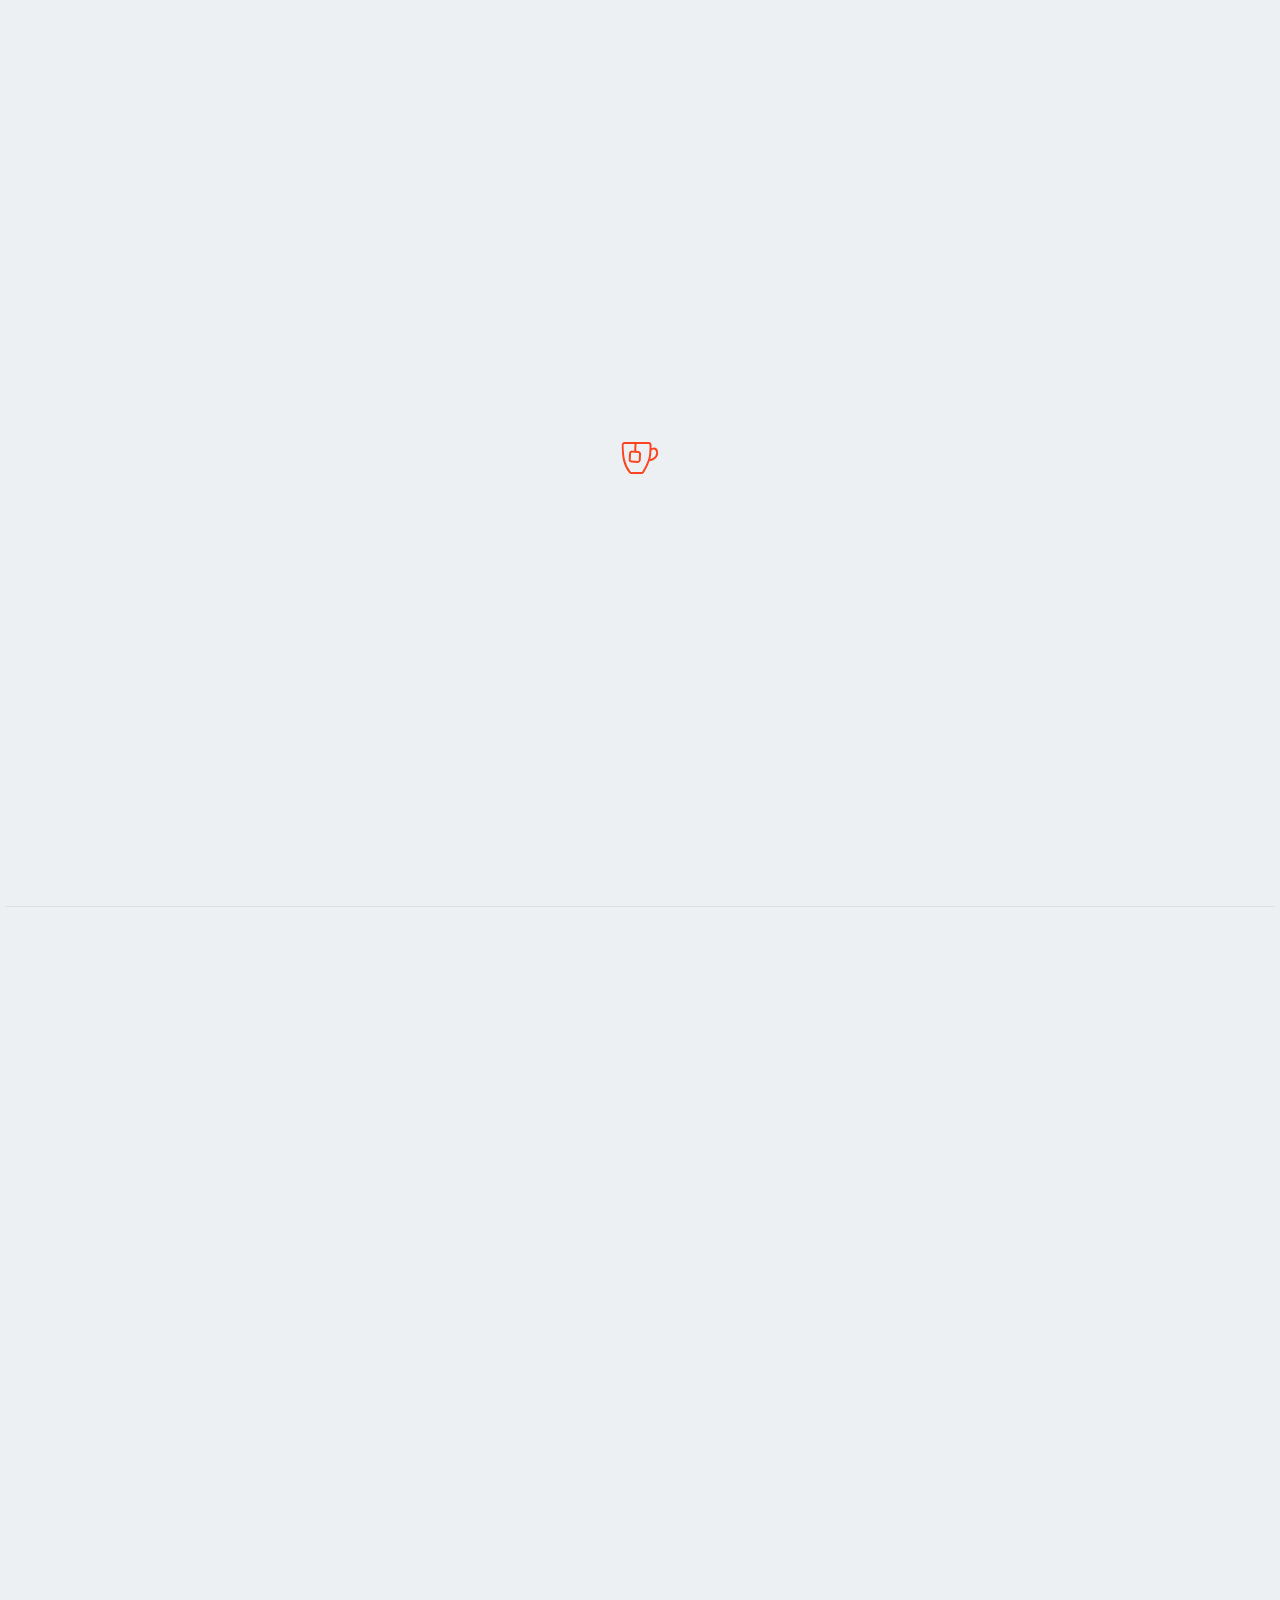
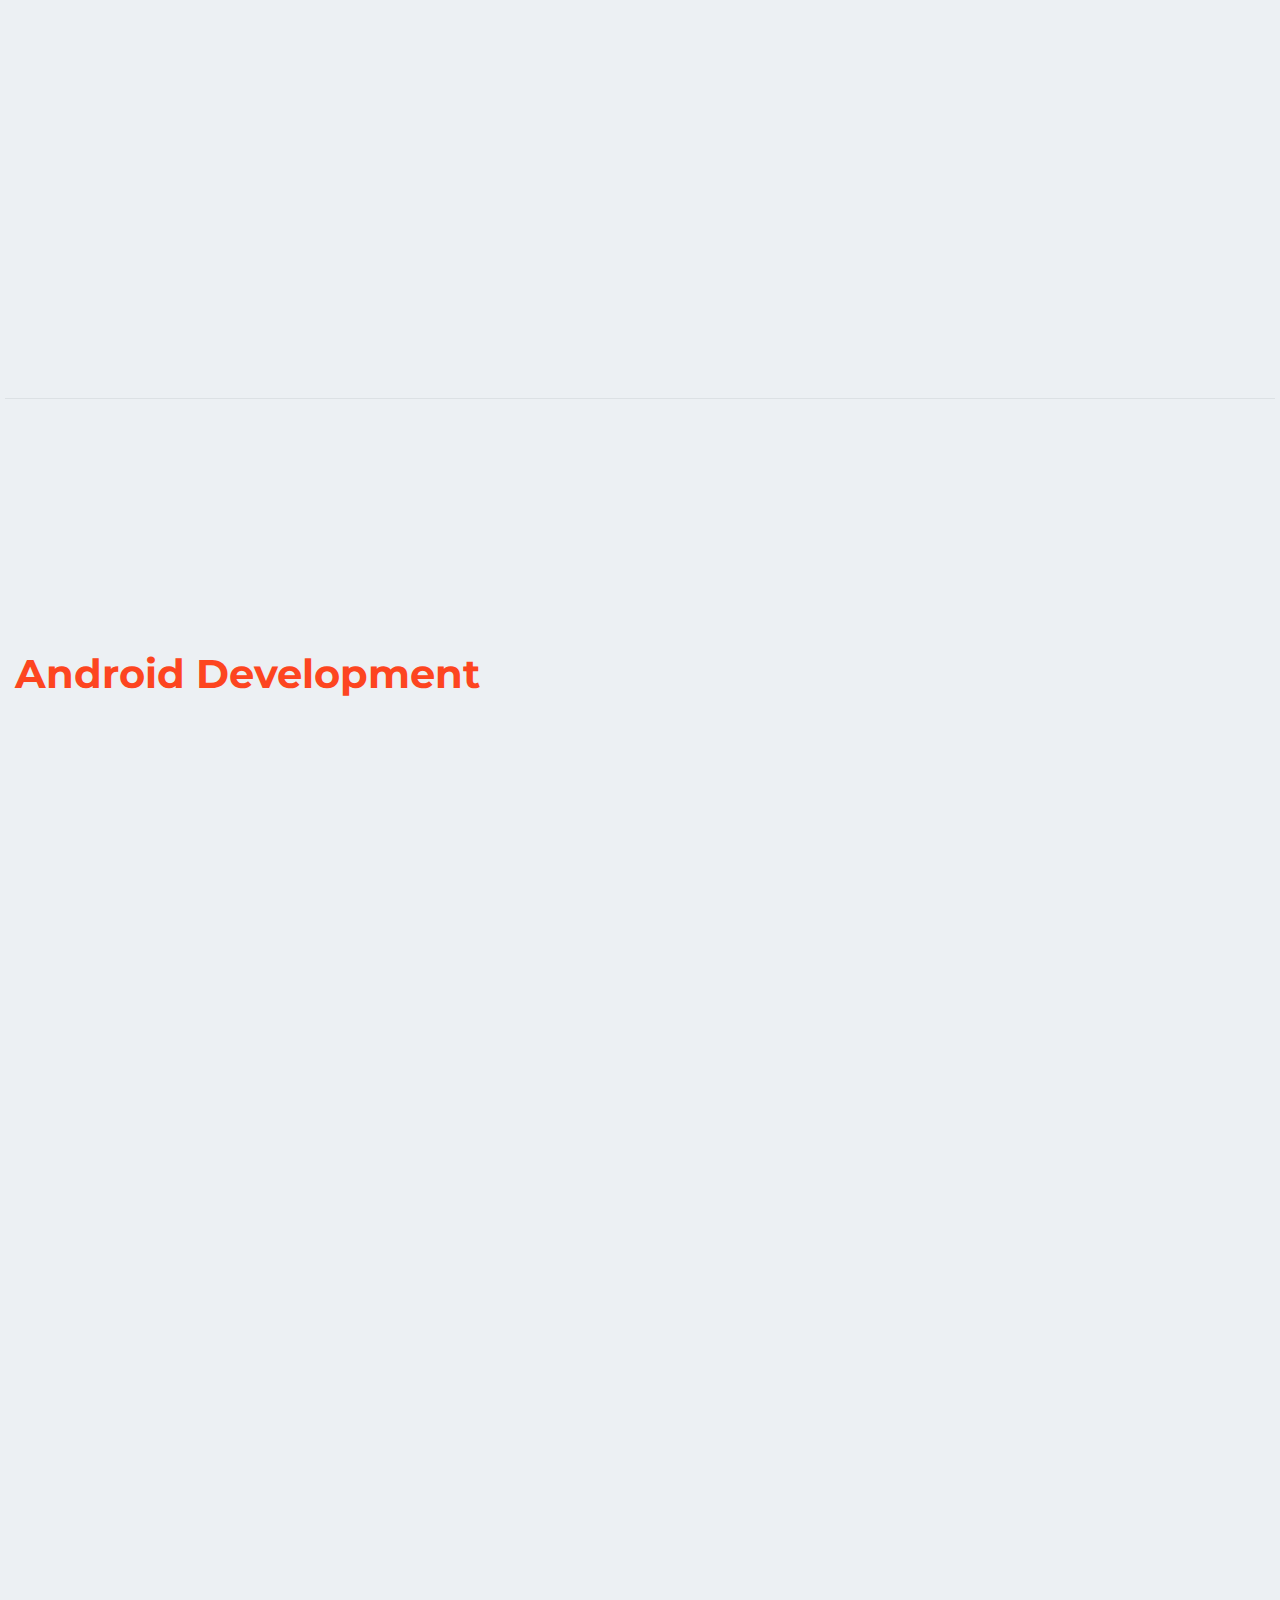
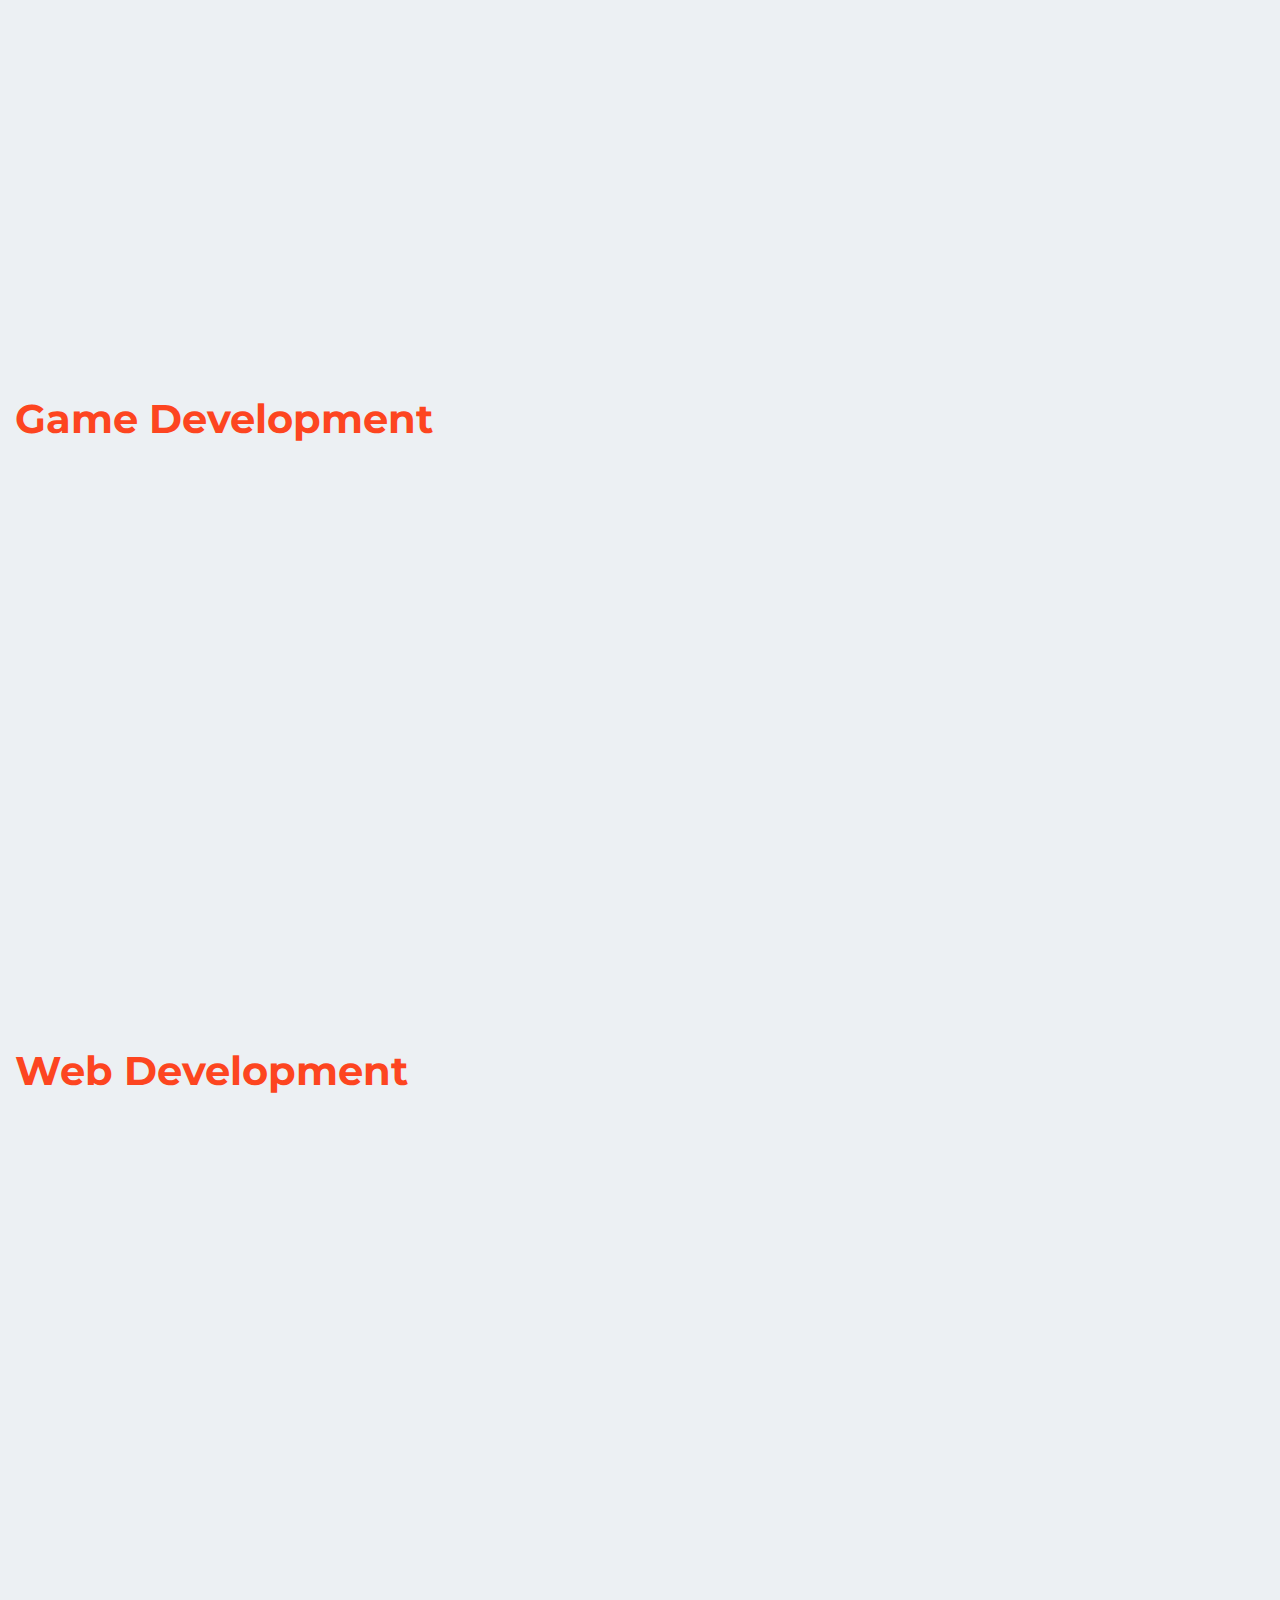
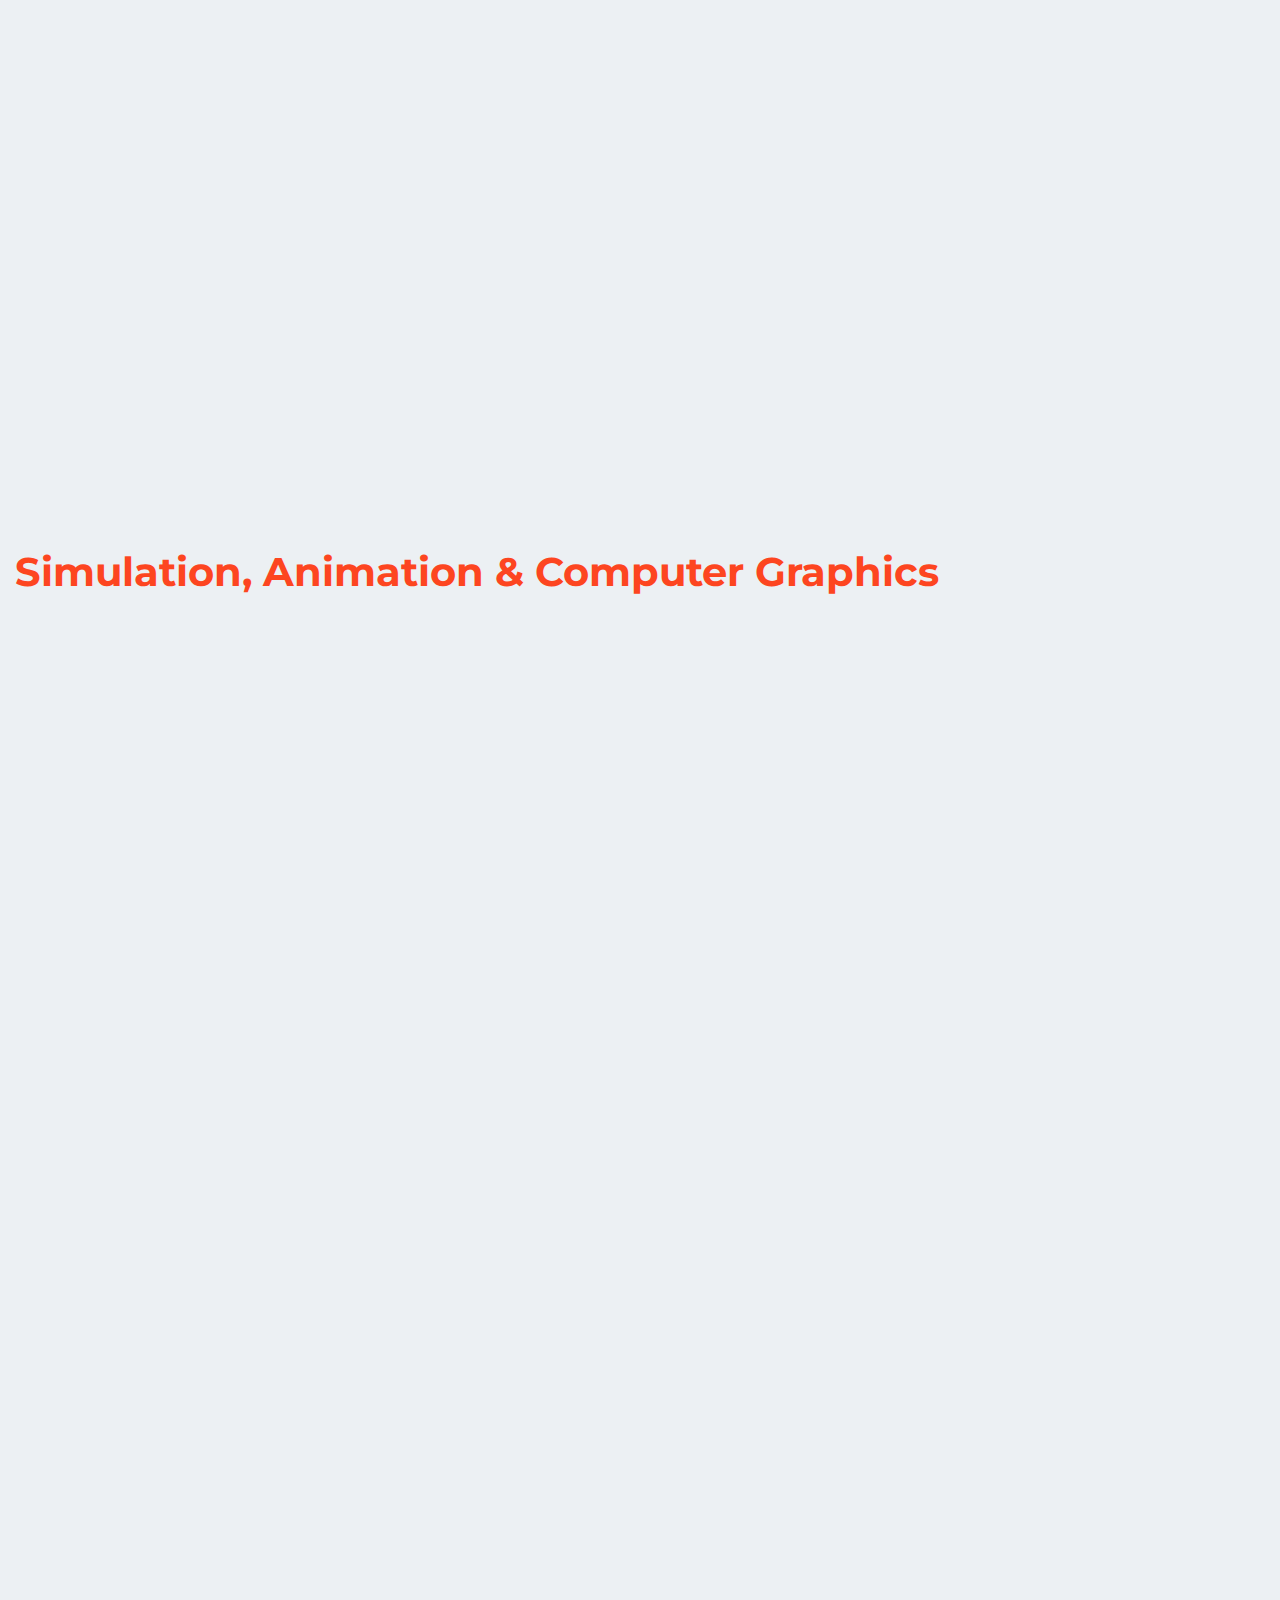
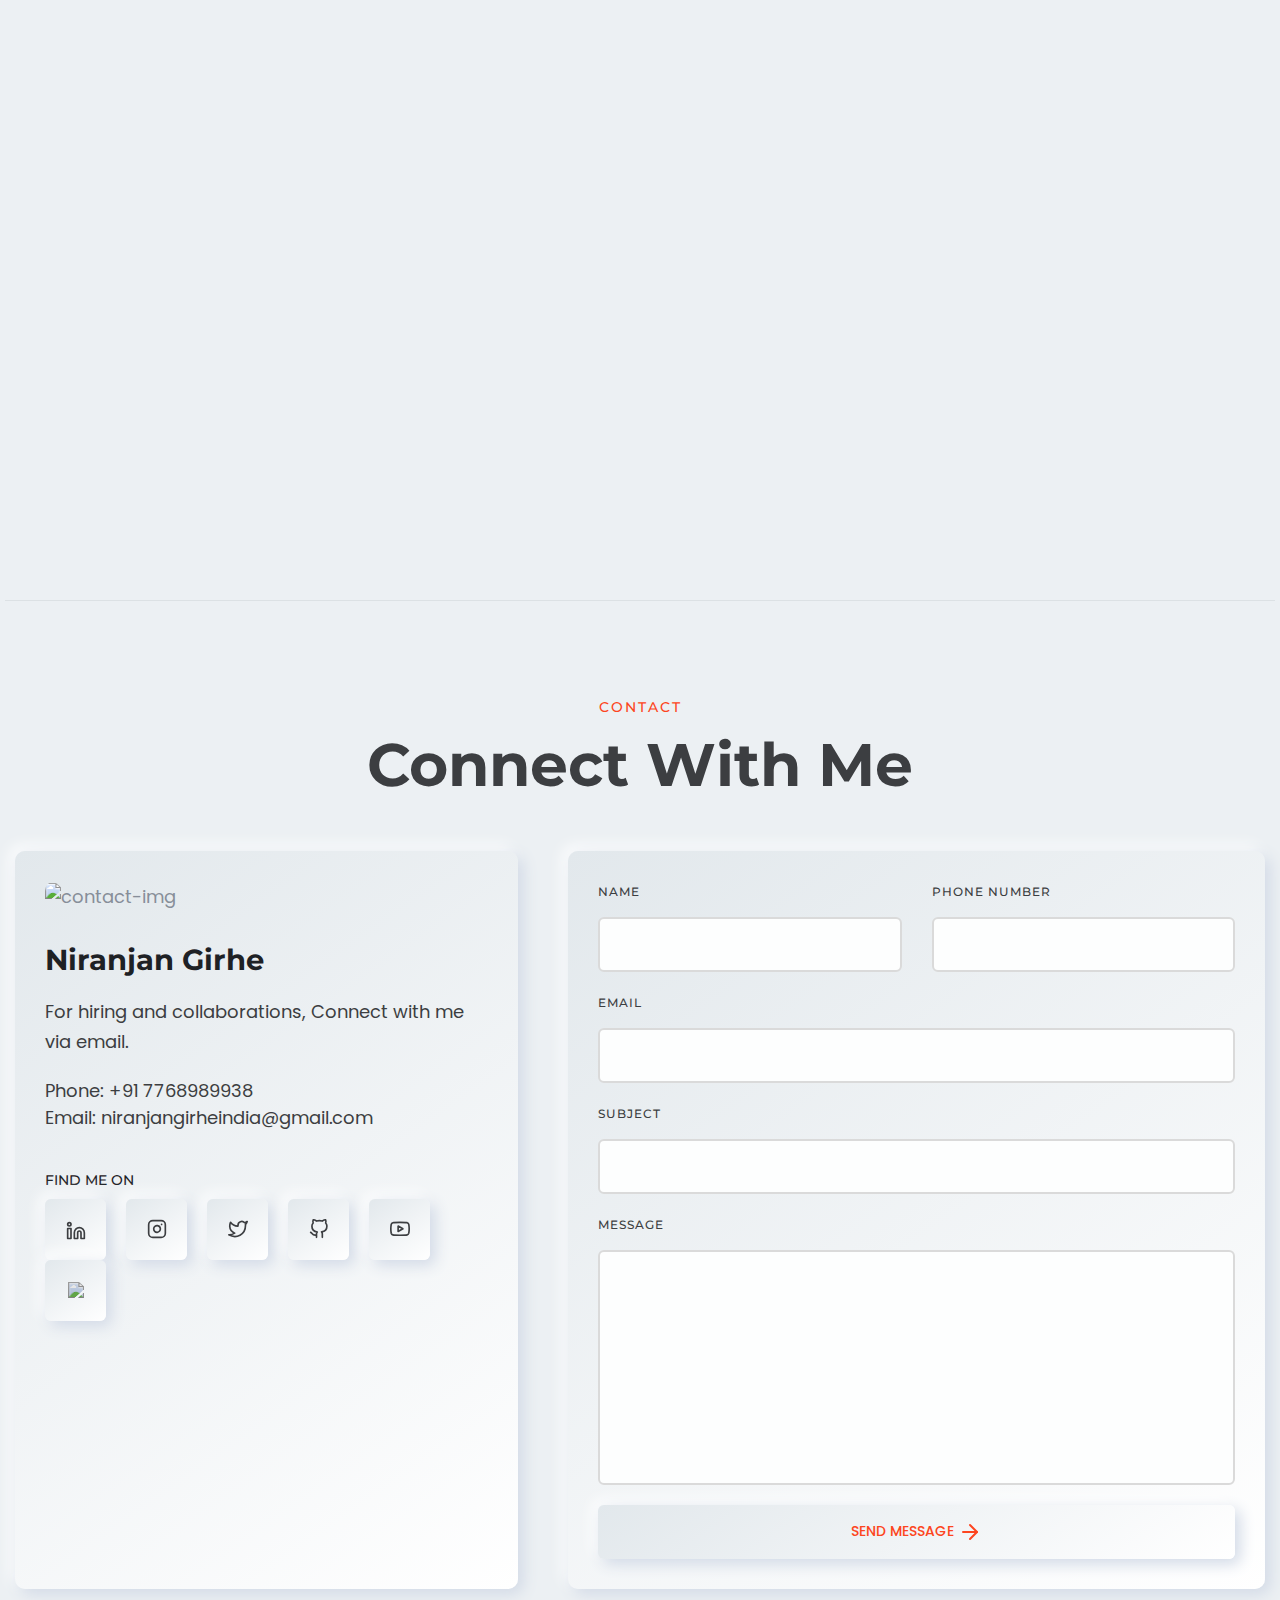
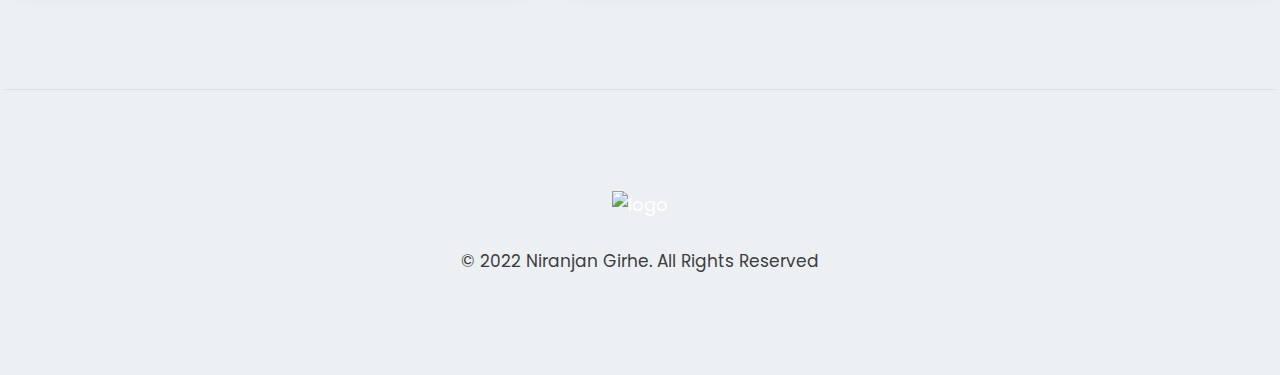
==== commit c3dab9b4: "custom cursor added" ====
--- a/index.html
+++ b/index.html
@@ -2,16 +2,17 @@
 <html lang="en">
 
 <head>
+
 
     <meta charset="utf-8">
     <meta http-equiv="x-ua-compatible" content="ie=edge">
     <title>Niranjan Girhe</title>
-    <meta name="robots" content="noindex, follow" />
     <meta name="description" content="">
     <meta name="viewport" content="width=device-width, initial-scale=1, shrink-to-fit=no">
 
     <!-- CSS 
     ============================================ -->
+    <link rel="stylesheet" href="assets/css/plugins/loader.css">
     <link rel="stylesheet" href="assets/css/vendor/bootstrap.min.css">
     <link rel="stylesheet" href="assets/css/vendor/slick.css">
     <link rel="stylesheet" href="assets/css/vendor/slick-theme.css">
@@ -19,11 +20,46 @@
     <link rel="stylesheet" href="assets/css/plugins/feature.css">
     <!-- Style css -->
     <link rel="stylesheet" href="assets/css/style.css">
+    <link rel="stylesheet" href="assets/css/plugins/cursor.css">
     <link rel="icon" type="image/x-icon" href="/assets/images/niranjan.webp">
     <script src="https://kit.fontawesome.com/59216da655.js" crossorigin="anonymous"></script>
 </head>
 
-<body class="template-color-1 spybody white-version" data-spy="scroll" data-target=".navbar-example2" data-offset="150">
+<body class="template-color-1 spybody white-version" data-spy="scroll" data-target=".navbar-example2" data-offset="150"
+    onload="hideLoader()">
+    <div id="loader" class="fadeinout-animate">
+
+        <svg class="tea center" width="37" height="48" viewbox="0 0 37 48" fill="none"
+            xmlns="http://www.w3.org/2000/svg">
+            <path
+                d="M27.0819 17H3.02508C1.91076 17 1.01376 17.9059 1.0485 19.0197C1.15761 22.5177 1.49703 29.7374 2.5 34C4.07125 40.6778 7.18553 44.8868 8.44856 46.3845C8.79051 46.79 9.29799 47 9.82843 47H20.0218C20.639 47 21.2193 46.7159 21.5659 46.2052C22.6765 44.5687 25.2312 40.4282 27.5 34C28.9757 29.8188 29.084 22.4043 29.0441 18.9156C29.0319 17.8436 28.1539 17 27.0819 17Z"
+                stroke="var(--secondary)" stroke-width="2"></path>
+            <path
+                d="M29 23.5C29 23.5 34.5 20.5 35.5 25.4999C36.0986 28.4926 34.2033 31.5383 32 32.8713C29.4555 34.4108 28 34 28 34"
+                stroke="var(--secondary)" stroke-width="2"></path>
+            <path id="teabag" fill="var(--secondary)" fill-rule="evenodd" clip-rule="evenodd"
+                d="M16 25V17H14V25H12C10.3431 25 9 26.3431 9 28V34C9 35.6569 10.3431 37 12 37H18C19.6569 37 21 35.6569 21 34V28C21 26.3431 19.6569 25 18 25H16ZM11 28C11 27.4477 11.4477 27 12 27H18C18.5523 27 19 27.4477 19 28V34C19 34.5523 18.5523 35 18 35H12C11.4477 35 11 34.5523 11 34V28Z">
+            </path>
+            <path id="steamL" d="M17 1C17 1 17 4.5 14 6.5C11 8.5 11 12 11 12" stroke-width="2" stroke-linecap="round"
+                stroke-linejoin="round" stroke="var(--secondary)"></path>
+            <path id="steamR" d="M21 6C21 6 21 8.22727 19 9.5C17 10.7727 17 13 17 13" stroke="var(--secondary)"
+                stroke-width="2" stroke-linecap="round" stroke-linejoin="round"></path>
+        </svg>
+        <script>
+            if (localStorage.getItem("theme") == "dark") {
+                document.getElementById("loader").style.background = "#212428"
+            }
+            else {
+                document.getElementById("loader").style.background = "#ECF0F3"
+            }
+
+        </script>
+    </div>
+    <div id="follower">
+        <div id="circle1"></div>
+        <div id="circle2"></div>
+        <div id="circle3"></div>
+    </div>
 
     <!-- Start Header -->
     <header class="rn-header haeder-default black-logo-version header--fixed header--sticky">
@@ -46,7 +82,7 @@
                         <!-- Start Mainmanu Nav -->
                         <ul class="primary-menu nav nav-pills">
                             <li class="nav-item"><a class="nav-link smoth-animation active" href="#home">Home</a></li>
-                            <li class="nav-item"><a class="nav-link smoth-animation" href="#features">Features</a></li>
+                            <li class="nav-item"><a class="nav-link smoth-animation" href="#features">Skills</a></li>
                             <li class="nav-item"><a class="nav-link smoth-animation" href="#resume">Resume</a></li>
                             <li class="nav-item"><a class="nav-link smoth-animation" href="#portfolio">Portfolio</a>
                             </li>
@@ -94,7 +130,7 @@
             <div class="content">
                 <ul class="primary-menu nav nav-pills onepagenav">
                     <li class="nav-item"><a class="nav-link smoth-animation active" href="#home">Home</a></li>
-                    <li class="nav-item"><a class="nav-link smoth-animation" href="#features">Features</a></li>
+                    <li class="nav-item"><a class="nav-link smoth-animation" href="#features">Skills</a></li>
                     <li class="nav-item"><a class="nav-link smoth-animation" href="#resume">Resume</a></li>
                     <li class="nav-item"><a class="nav-link smoth-animation" href="#portfolio">Portfolio</a></li>
                     <li class="nav-item"><a class="nav-link smoth-animation" href="#contacts">Contact</a></li>
@@ -171,7 +207,7 @@
                                 <div class="row">
                                     <div class="col-lg-12 col-xl-12 col-md-12 col-sm-12 col-12">
                                         <div class="social-share-inner-left">
-                                            <span class="title">Let's Connect on</span>
+                                            <span class="title" style="margin-bottom:10px !important">Let's Connect on</span>
                                             <ul class="social-share d-flex liststyle">
 
                                                 <li class="linkedin"><a
@@ -190,9 +226,9 @@
                                             </ul>
                                         </div>
                                     </div>
-                                    <div class="col-lg-12 col-xl-12 col-md-12 col-sm-12 col-12">
+                                    <div class="col-lg-12 col-xl-12 col-md-12 col-sm-12 col-12 mt--30">
                                         <div class="social-share-inner-left">
-                                            <span class="title">See my work on</span>
+                                            <span class="title" style="margin-bottom:10px !important">See my work on</span>
                                             <ul class="social-share d-flex liststyle">
                                                 <li class="github"><a href="https://github.com/niranjangirhe/"><i
                                                             data-feather="github"></i></a>
@@ -286,10 +322,12 @@
                             <div class="col-lg-7 col-xl-7 col-md-12 col-sm-12 col-12">
                                 <div class="inner">
                                     <div class="content">
-                                        <h4 class="title"><a onclick="window.open('achievement.html#uia')" target="_blank">
+                                        <h4 class="title"><a onclick="window.open('achievement.html#uia')"
+                                                target="_blank">
                                                 Winner - UNESCO India Africa Hackathon 2022
                                             </a></h4>
-                                        <h4 class="title"><a onclick="window.open('achievement.html#uia')" target="_blank">
+                                        <h4 class="title"><a onclick="window.open('achievement.html#uia')"
+                                                target="_blank">
                                                 November 2022
                                             </a></h4>
                                         <p class="description">I'm pleased to announce that I won the UNESCO India
@@ -300,10 +338,12 @@
                                             hackathon that uses computer vision and deep learning to generate detailed
                                             soil health information from an image alone.
                                         </p>
-                                        <a class="read-more-button" onclick="window.open('achievement.html#uia')" target="_blank"><i class="feather-arrow-right"></i></a>
-                                    </div>
-                                </div>
-                                <a class="over-link smoth-animation" onclick="window.open('achievement.html#uia')" target="_blank"></a>
+                                        <a class="read-more-button" onclick="window.open('achievement.html#uia')"
+                                            target="_blank"><i class="feather-arrow-right"></i></a>
+                                    </div>
+                                </div>
+                                <a class="over-link smoth-animation" onclick="window.open('achievement.html#uia')"
+                                    target="_blank"></a>
                             </div>
 
                         </div>
@@ -345,7 +385,8 @@
                                             an android application call Shetkari itra app which is developed to help
                                             farmers.
                                         </p>
-                                        <a class="read-more-button" onclick="window.open('project.html#shetkari')"><i class="feather-arrow-right"></i></a>
+                                        <a class="read-more-button" onclick="window.open('project.html#shetkari')"><i
+                                                class="feather-arrow-right"></i></a>
                                     </div>
                                 </div>
                                 <a class="over-link smoth-animation" onclick="window.open('project.html#shetkari')"></a>
@@ -394,7 +435,8 @@
                                             Yukti - (Mayur Ghodekar, Aditya Birangal, Pradyumna Gayake, Aaditya Barve,
                                             Shruti Dhumne). Special thanks to our mentor Avinash Bhute.
                                         </p>
-                                        <a class="read-more-button" onclick="window.open('achievement.html#sih')"><i class="feather-arrow-right"></i></a>
+                                        <a class="read-more-button" onclick="window.open('achievement.html#sih')"><i
+                                                class="feather-arrow-right"></i></a>
                                     </div>
                                 </div>
                                 <a class="over-link smoth-animation" onclick="window.open('achievement.html#sih')"></a>
@@ -437,7 +479,8 @@
                                             development of RoboGames: Educational Game Development for Learning Computer
                                             Science.
                                         </p>
-                                        <a class="read-more-button" onclick="window.open('internship.html#otu')"><i class="feather-arrow-right"></i></a>
+                                        <a class="read-more-button" onclick="window.open('internship.html#otu')"><i
+                                                class="feather-arrow-right"></i></a>
                                     </div>
                                 </div>
                                 <a class="over-link smoth-animation" onclick="window.open('internship.html#otu')"></a>
@@ -459,7 +502,7 @@
                     <div class="col-lg-12">
                         <div class="section-title text-left" data-aos="fade-up" data-aos-duration="500"
                             data-aos-delay="100" data-aos-once="true">
-                            <span class="subtitle">Features</span>
+                            <span class="subtitle">Skills</span>
                             <h2 class="title">My Stack of Skillset</h2>
                         </div>
                     </div>
@@ -544,7 +587,8 @@
                                     <i data-feather="twitch"></i>
                                 </div>
                                 <div class="content">
-                                    <h4 class="title"><a href="#sim">Simulation, Animation and Computer Graphics</a></h4>
+                                    <h4 class="title"><a href="#sim">Simulation, Animation and Computer Graphics</a>
+                                    </h4>
                                     <p class="description">
                                         I've always been curious about how animation is created. I have an ambition to
                                         one day create my own animation movie. This motivated me to study a variety of
@@ -955,13 +999,13 @@
                                 <div class="content">
                                     <div class="category-info">
                                         <div class="category-list">
-                                            <a href="project.html#shetkari"
-                                                target="_blank">Shetkari Mitra - A app to help farmers</a>
-                                        </div>
-
-                                    </div>
-                                    <h4 class="title"><a href="project.html#shetkari"
-                                            target="_blank">Built user-friendly platform for connecting farmers and
+                                            <a href="project.html#shetkari" target="_blank">Shetkari Mitra - A app to
+                                                help farmers</a>
+                                        </div>
+
+                                    </div>
+                                    <h4 class="title"><a href="project.html#shetkari" target="_blank">Built
+                                            user-friendly platform for connecting farmers and
                                             agricultural experts on a forum; Several other features like weather
                                             prediction, fertilizer suggestion and more to farmers
                                             <i class="feather-arrow-up-right"></i></a></h4>
@@ -984,13 +1028,15 @@
                                 <div class="content">
                                     <div class="category-info">
                                         <div class="category-list">
-                                            <a href="project.html#ngtube"
-                                                target="_blank">NG Tube - A app to reduce youtube addiction</a>
-                                        </div>
-
-                                    </div>
-                                    <h4 class="title"><a href="project.html#ngtube"
-                                            target="_blank">Built a very simple app which take youtube link as a input and plays a youtube video. This extra step every time you watch video will reduce your youtube addiction. There is no auto play, next video recommendation and nothing.
+                                            <a href="project.html#ngtube" target="_blank">NG Tube - A app to reduce
+                                                youtube addiction</a>
+                                        </div>
+
+                                    </div>
+                                    <h4 class="title"><a href="project.html#ngtube" target="_blank">Built a very simple
+                                            app which take youtube link as a input and plays a youtube video. This extra
+                                            step every time you watch video will reduce your youtube addiction. There is
+                                            no auto play, next video recommendation and nothing.
                                             <i class="feather-arrow-up-right"></i></a></h4>
                                 </div>
                             </div>
@@ -1015,13 +1061,12 @@
                                 <div class="content">
                                     <div class="category-info">
                                         <div class="category-list">
-                                            <a href="internship.html#otu"
-                                                target="_blank">Threaded-Paws</a>
-                                        </div>
-
-                                    </div>
-                                    <h4 class="title"><a href="internship.html#otu"
-                                            target="_blank">Threaded Paws is a serious game for learning about
+                                            <a href="internship.html#otu" target="_blank">Threaded-Paws</a>
+                                        </div>
+
+                                    </div>
+                                    <h4 class="title"><a href="internship.html#otu" target="_blank">Threaded Paws is a
+                                            serious game for learning about
                                             concurrency concepts including thread interleavings, data races and
                                             deadlocks.
                                             <i class="feather-arrow-up-right"></i></a></h4>
@@ -1067,22 +1112,19 @@
                         <div class="rn-portfolio" data-toggle="modal" data-target="#exampleModalCenter">
                             <div class="inner">
                                 <div class="thumbnail">
-                                    <a href="project.html#tech"
-                                        target="_blank">
+                                    <a href="project.html#tech" target="_blank">
                                         <img src="assets/images/killingtech.png" alt="Killing tech game images">
                                     </a>
                                 </div>
                                 <div class="content">
                                     <div class="category-info">
                                         <div class="category-list">
-                                            <a href="project.html#tech"
-                                                target="_blank">Killing tech - Android & PC</a>
-                                        </div>
-
-                                    </div>
-                                    <h4 class="title"><a
-                                            href="project.html#tech"
-                                            target="_blank">a multiplayer first-person shooter with extensive movement.
+                                            <a href="project.html#tech" target="_blank">Killing tech - Android & PC</a>
+                                        </div>
+
+                                    </div>
+                                    <h4 class="title"><a href="project.html#tech" target="_blank">a multiplayer
+                                            first-person shooter with extensive movement.
                                             Swords, grenades, and jetpacks are also available for more fun.
                                             <i class="feather-arrow-up-right"></i></a></h4>
                                 </div>
@@ -1114,8 +1156,8 @@
                                         </div>
 
                                     </div>
-                                    <h4 class="title"><a href="achievement.html#sih"
-                                            target="_blank">Shikayat - Web portal for filling
+                                    <h4 class="title"><a href="achievement.html#sih" target="_blank">Shikayat - Web
+                                            portal for filling
                                             complaints against employer. SIH 2022 project for Ministry of Labour and
                                             Employment<i class="feather-arrow-up-right"></i></a></h4>
                                 </div>
@@ -1142,8 +1184,8 @@
                                         </div>
 
                                     </div>
-                                    <h4 class="title"><a href="internship.html#mitaoe"
-                                            target="_blank">Develop a automated system which
+                                    <h4 class="title"><a href="internship.html#mitaoe" target="_blank">Develop a
+                                            automated system which
                                             allocate of elective subject to student based on CGPA and branch.
                                             <i class="feather-arrow-up-right"></i></a></h4>
                                 </div>
@@ -1206,100 +1248,126 @@
                     </div>
                 </div>
 
-                 <!-- Animation -->
-                 <h4 class="title pt--50" id="sim" style="color: var(--color-primary);">Simulation, Animation & Computer Graphics</h4>
-                 <div class="row row--25">
-                     <!-- Start Single Portfolio -->
-                     <div data-aos="fade-up" data-aos-delay="100" data-aos-once="true"
-                         class="col-lg-6 col-xl-6 col-md-6 col-12 mt--30 mt_md--30 mt_sm--30">
-                         <div class="rn-portfolio" data-toggle="modal" data-target="#exampleModalCenter">
-                             <div class="inner">
-                                 <div class="thumbnail">
-                                    <iframe style="width: 100%; aspect-ratio: 16 / 9;" src="https://www.youtube.com/embed/skKvq0aGVoQ" title="YouTube video player" frameborder="0" allow="accelerometer; autoplay; clipboard-write; encrypted-media; gyroscope; picture-in-picture" allowfullscreen></iframe>
-                                 </div>
-                                 <div class="content">
-                                     
-                                     <h4 class="title"><a href="https://www.youtube.com/@learnwithniranjan9617"
-                                             target="_blank">Facial motion capture using trackers. Used python, openCV, Blender<i class="feather-arrow-up-right"></i></a></h4>
-                                 </div>
-                             </div>
-                         </div>
-                     </div>
-                     <!-- End Single Portfolio -->
-
-                <!-- Start Single Portfolio -->
+                <!-- Animation -->
+                <h4 class="title pt--50" id="sim" style="color: var(--color-primary);">Simulation, Animation & Computer
+                    Graphics</h4>
+                <div class="row row--25">
+                    <!-- Start Single Portfolio -->
                     <div data-aos="fade-up" data-aos-delay="100" data-aos-once="true"
-                      class="col-lg-6 col-xl-6 col-md-6 col-12 mt--30 mt_md--30 mt_sm--30">
-                      <div class="rn-portfolio" data-toggle="modal" data-target="#exampleModalCenter">
-                          <div class="inner">
-                              <div class="thumbnail">
-                                 <iframe style="width: 100%; aspect-ratio: 16 / 9;" src="https://www.youtube.com/embed/_i5FDtoncEA" title="YouTube video player" frameborder="0" allow="accelerometer; autoplay; clipboard-write; encrypted-media; gyroscope; picture-in-picture" allowfullscreen></iframe>
-                              </div>
-                              <div class="content">
-                                  
-                                  <h4 class="title"><a href="https://www.youtube.com/@learnwithniranjan9617"
-                                          target="_blank">Wave Simulation | Boat animation. Used Blender and Krita<i class="feather-arrow-up-right"></i></a></h4>
-                              </div>
-                          </div>
-                      </div>
-                    </div>
-                <!-- End Single Portfolio -->
-
-                <!-- Start Single Portfolio -->
-                <div data-aos="fade-up" data-aos-delay="100" data-aos-once="true"
-                class="col-lg-6 col-xl-6 col-md-6 col-12 mt--30 mt_md--30 mt_sm--30">
-                <div class="rn-portfolio" data-toggle="modal" data-target="#exampleModalCenter">
-                    <div class="inner">
-                        <div class="thumbnail">
-                           <iframe style="width: 100%; aspect-ratio: 16 / 9;" src="https://www.youtube.com/embed/-SdmJPo82os" title="YouTube video player" frameborder="0" allow="accelerometer; autoplay; clipboard-write; encrypted-media; gyroscope; picture-in-picture" allowfullscreen></iframe>
-                        </div>
-                        <div class="content">
-                            
-                            <h4 class="title"><a href="https://www.youtube.com/@learnwithniranjan9617"
-                                    target="_blank">Cloth Simulation | Horror Short Movie. Used Blender and Krita<i class="feather-arrow-up-right"></i></a></h4>
-                        </div>
-                    </div>
-                </div>
-              </div>
-          <!-- End Single Portfolio -->
-
-          <!-- Start Single Portfolio -->
-          <div data-aos="fade-up" data-aos-delay="100" data-aos-once="true"
-          class="col-lg-6 col-xl-6 col-md-6 col-12 mt--30 mt_md--30 mt_sm--30">
-          <div class="rn-portfolio" data-toggle="modal" data-target="#exampleModalCenter">
-              <div class="inner">
-                  <div class="thumbnail">
-                     <iframe style="width: 100%; aspect-ratio: 16 / 9;" src="https://www.youtube.com/embed/7ISpw8Ap5TQ" title="YouTube video player" frameborder="0" allow="accelerometer; autoplay; clipboard-write; encrypted-media; gyroscope; picture-in-picture" allowfullscreen></iframe>
-                  </div>
-                  <div class="content">
-                      
-                      <h4 class="title"><a href="https://www.youtube.com/@learnwithniranjan9617"
-                              target="_blank">Cloth Simulation | Maratha Empire flag animation. Used Blender and Krita<i class="feather-arrow-up-right"></i></a></h4>
-                  </div>
-              </div>
-          </div>
-        </div>
-    <!-- End Single Portfolio -->
-
-    <!-- Start Single Portfolio -->
-    <div data-aos="fade-up" data-aos-delay="100" data-aos-once="true"
-    class="col-lg-6 col-xl-6 col-md-6 col-12 mt--30 mt_md--30 mt_sm--30">
-    <div class="rn-portfolio" data-toggle="modal" data-target="#exampleModalCenter">
-        <div class="inner">
-            <div class="thumbnail">
-               <iframe style="width: 100%; aspect-ratio: 16 / 9;" src="https://www.youtube.com/embed/AUk6fQ-W0Lw" title="YouTube video player" frameborder="0" allow="accelerometer; autoplay; clipboard-write; encrypted-media; gyroscope; picture-in-picture" allowfullscreen></iframe>
-            </div>
-            <div class="content">
-                
-                <h4 class="title"><a href="https://www.youtube.com/@learnwithniranjan9617"
-                        target="_blank">Rigid body Simulation | Alien spaceship animation. Used Blender and Krita<i class="feather-arrow-up-right"></i></a></h4>
-            </div>
-        </div>
-    </div>
-  </div>
-<!-- End Single Portfolio -->
- 
-                 </div>
+                        class="col-lg-6 col-xl-6 col-md-6 col-12 mt--30 mt_md--30 mt_sm--30">
+                        <div class="rn-portfolio" data-toggle="modal" data-target="#exampleModalCenter">
+                            <div class="inner">
+                                <div class="thumbnail">
+                                    <iframe style="width: 100%; aspect-ratio: 16 / 9;"
+                                        src="https://www.youtube.com/embed/skKvq0aGVoQ" title="YouTube video player"
+                                        frameborder="0"
+                                        allow="accelerometer; autoplay; clipboard-write; encrypted-media; gyroscope; picture-in-picture"
+                                        allowfullscreen></iframe>
+                                </div>
+                                <div class="content">
+
+                                    <h4 class="title"><a href="https://www.youtube.com/@learnwithniranjan9617"
+                                            target="_blank">Facial motion capture using trackers. Used python, openCV,
+                                            Blender<i class="feather-arrow-up-right"></i></a></h4>
+                                </div>
+                            </div>
+                        </div>
+                    </div>
+                    <!-- End Single Portfolio -->
+
+                    <!-- Start Single Portfolio -->
+                    <div data-aos="fade-up" data-aos-delay="100" data-aos-once="true"
+                        class="col-lg-6 col-xl-6 col-md-6 col-12 mt--30 mt_md--30 mt_sm--30">
+                        <div class="rn-portfolio" data-toggle="modal" data-target="#exampleModalCenter">
+                            <div class="inner">
+                                <div class="thumbnail">
+                                    <iframe style="width: 100%; aspect-ratio: 16 / 9;"
+                                        src="https://www.youtube.com/embed/_i5FDtoncEA" title="YouTube video player"
+                                        frameborder="0"
+                                        allow="accelerometer; autoplay; clipboard-write; encrypted-media; gyroscope; picture-in-picture"
+                                        allowfullscreen></iframe>
+                                </div>
+                                <div class="content">
+
+                                    <h4 class="title"><a href="https://www.youtube.com/@learnwithniranjan9617"
+                                            target="_blank">Wave Simulation | Boat animation. Used Blender and Krita<i
+                                                class="feather-arrow-up-right"></i></a></h4>
+                                </div>
+                            </div>
+                        </div>
+                    </div>
+                    <!-- End Single Portfolio -->
+
+                    <!-- Start Single Portfolio -->
+                    <div data-aos="fade-up" data-aos-delay="100" data-aos-once="true"
+                        class="col-lg-6 col-xl-6 col-md-6 col-12 mt--30 mt_md--30 mt_sm--30">
+                        <div class="rn-portfolio" data-toggle="modal" data-target="#exampleModalCenter">
+                            <div class="inner">
+                                <div class="thumbnail">
+                                    <iframe style="width: 100%; aspect-ratio: 16 / 9;"
+                                        src="https://www.youtube.com/embed/-SdmJPo82os" title="YouTube video player"
+                                        frameborder="0"
+                                        allow="accelerometer; autoplay; clipboard-write; encrypted-media; gyroscope; picture-in-picture"
+                                        allowfullscreen></iframe>
+                                </div>
+                                <div class="content">
+
+                                    <h4 class="title"><a href="https://www.youtube.com/@learnwithniranjan9617"
+                                            target="_blank">Cloth Simulation | Horror Short Movie. Used Blender and
+                                            Krita<i class="feather-arrow-up-right"></i></a></h4>
+                                </div>
+                            </div>
+                        </div>
+                    </div>
+                    <!-- End Single Portfolio -->
+
+                    <!-- Start Single Portfolio -->
+                    <div data-aos="fade-up" data-aos-delay="100" data-aos-once="true"
+                        class="col-lg-6 col-xl-6 col-md-6 col-12 mt--30 mt_md--30 mt_sm--30">
+                        <div class="rn-portfolio" data-toggle="modal" data-target="#exampleModalCenter">
+                            <div class="inner">
+                                <div class="thumbnail">
+                                    <iframe style="width: 100%; aspect-ratio: 16 / 9;"
+                                        src="https://www.youtube.com/embed/7ISpw8Ap5TQ" title="YouTube video player"
+                                        frameborder="0"
+                                        allow="accelerometer; autoplay; clipboard-write; encrypted-media; gyroscope; picture-in-picture"
+                                        allowfullscreen></iframe>
+                                </div>
+                                <div class="content">
+
+                                    <h4 class="title"><a href="https://www.youtube.com/@learnwithniranjan9617"
+                                            target="_blank">Cloth Simulation | Maratha Empire flag animation. Used
+                                            Blender and Krita<i class="feather-arrow-up-right"></i></a></h4>
+                                </div>
+                            </div>
+                        </div>
+                    </div>
+                    <!-- End Single Portfolio -->
+
+                    <!-- Start Single Portfolio -->
+                    <div data-aos="fade-up" data-aos-delay="100" data-aos-once="true"
+                        class="col-lg-6 col-xl-6 col-md-6 col-12 mt--30 mt_md--30 mt_sm--30">
+                        <div class="rn-portfolio" data-toggle="modal" data-target="#exampleModalCenter">
+                            <div class="inner">
+                                <div class="thumbnail">
+                                    <iframe style="width: 100%; aspect-ratio: 16 / 9;"
+                                        src="https://www.youtube.com/embed/AUk6fQ-W0Lw" title="YouTube video player"
+                                        frameborder="0"
+                                        allow="accelerometer; autoplay; clipboard-write; encrypted-media; gyroscope; picture-in-picture"
+                                        allowfullscreen></iframe>
+                                </div>
+                                <div class="content">
+
+                                    <h4 class="title"><a href="https://www.youtube.com/@learnwithniranjan9617"
+                                            target="_blank">Rigid body Simulation | Alien spaceship animation. Used
+                                            Blender and Krita<i class="feather-arrow-up-right"></i></a></h4>
+                                </div>
+                            </div>
+                        </div>
+                    </div>
+                    <!-- End Single Portfolio -->
+
+                </div>
                 <!-- End Single Portfolio -->
             </div>
         </div>
@@ -1336,18 +1404,20 @@
                             </div>
                             <div class="social-area">
                                 <div class="name">FIND ME ON</div>
-                                <div class="social-icone">
-                                    <a style="margin: 10px;" href="https://www.linkedin.com/in/niranjan-girhe/"><i class="mt-2" 
-                                        data-feather="linkedin"></i></a>
-                                <a style="margin: 10px;" href="https://www.instagram.com/girheniranjan/"><i
-                                        data-feather="instagram"></i></a>
-                                <a style="margin: 10px;" href="https://twitter.com/NiranjanGirhe"><i data-feather="twitter"></i></a>
-                                <a style="margin: 10px;" href="https://github.com/niranjangirhe/"><i data-feather="github"></i></a>
-                                <a style="margin: 10px;" href="https://www.youtube.com/channel/UCxdC3OomdN4EsdKqFTWyssw/featured"><i
-                                        data-feather="youtube"></i></a>
-                                <a style="margin: 10px;" href="https://scholar.google.com/citations?hl=en&user=ymhd_EQAAAAJ"><img
-                                        id="googlescholar2" src="assets/images/icons/googlescholar.png"
-                                        width="50%" /></a>
+                                <div class="social-icone" style="margin-top: 0px;">
+                                    <a href="https://www.linkedin.com/in/niranjan-girhe/"><i
+                                            class="mt-2" data-feather="linkedin"></i></a>
+                                    <a href="https://www.instagram.com/girheniranjan/"><i
+                                            data-feather="instagram"></i></a>
+                                    <a href="https://twitter.com/NiranjanGirhe"><i
+                                            data-feather="twitter"></i></a>
+                                    <a href="https://github.com/niranjangirhe/"><i
+                                            data-feather="github"></i></a>
+                                    <a href="https://www.youtube.com/channel/UCxdC3OomdN4EsdKqFTWyssw/featured"><i
+                                            data-feather="youtube"></i></a>
+                                    <a href="https://scholar.google.com/citations?hl=en&user=ymhd_EQAAAAJ"><img
+                                            id="googlescholar2" src="assets/images/icons/googlescholar.png"
+                                            width="50%" /></a>
 
                                 </div>
                             </div>
@@ -1458,23 +1528,23 @@
         import { getAnalytics } from "https://www.gstatic.com/firebasejs/9.15.0/firebase-analytics.js";
         // TODO: Add SDKs for Firebase products that you want to use
         // https://firebase.google.com/docs/web/setup#available-libraries
-      
+
         // Your web app's Firebase configuration
         // For Firebase JS SDK v7.20.0 and later, measurementId is optional
         const firebaseConfig = {
-          apiKey: "AIzaSyBk-HFdOv1cuzcwhhBGH4R_W8TuRrZvxI8",
-          authDomain: "niranjangirhe.firebaseapp.com",
-          projectId: "niranjangirhe",
-          storageBucket: "niranjangirhe.appspot.com",
-          messagingSenderId: "160692957333",
-          appId: "1:160692957333:web:d8099c32eaf9d77862eb9c",
-          measurementId: "G-3J72Q1J55J"
+            apiKey: "AIzaSyBk-HFdOv1cuzcwhhBGH4R_W8TuRrZvxI8",
+            authDomain: "niranjangirhe.firebaseapp.com",
+            projectId: "niranjangirhe",
+            storageBucket: "niranjangirhe.appspot.com",
+            messagingSenderId: "160692957333",
+            appId: "1:160692957333:web:d8099c32eaf9d77862eb9c",
+            measurementId: "G-3J72Q1J55J"
         };
-      
+
         // Initialize Firebase
         const app = initializeApp(firebaseConfig);
         const analytics = getAnalytics(app);
-      </script>
+    </script>
 </body>
 
-</html>
+</html>--- a/assets/css/plugins/loader.css
+++ b/assets/css/plugins/loader.css
@@ -0,0 +1,192 @@
+
+
+
+#loader {
+    position: fixed;
+    z-index: 1000;
+    width: 100%;
+    height: 100vh;
+}
+
+
+fadeinout-animate {
+    width: 200px;
+    height: 200px;
+    opacity: 0;
+}
+
+@keyframes fadeinout {
+    50% {
+        opacity: 1;
+    }
+
+    100% {
+        opacity: 0;
+    }
+}
+
+svg.tea {
+    --secondary: #FC4520;
+    position: fixed;
+    top: 50%;
+    left: 50%;
+    transform: translate(-50%, -50%);
+}
+
+svg.tea #teabag {
+    transform-origin: top center;
+    transform: rotate(3deg);
+    animation: swing 2s infinite;
+}
+
+svg.tea #steamL {
+    stroke-dasharray: 13;
+    stroke-dashoffset: 13;
+    animation: steamLarge 2s infinite;
+}
+
+svg.tea #steamR {
+    stroke-dasharray: 9;
+    stroke-dashoffset: 9;
+    animation: steamSmall 2s infinite;
+}
+
+@-moz-keyframes swing {
+    50% {
+        transform: rotate(-3deg);
+    }
+}
+
+@-webkit-keyframes swing {
+    50% {
+        transform: rotate(-3deg);
+    }
+}
+
+@-o-keyframes swing {
+    50% {
+        transform: rotate(-3deg);
+    }
+}
+
+@keyframes swing {
+    50% {
+        transform: rotate(-3deg);
+    }
+}
+
+@-moz-keyframes steamLarge {
+    0% {
+        stroke-dashoffset: 13;
+        opacity: 0.6;
+    }
+
+    100% {
+        stroke-dashoffset: 39;
+        opacity: 0;
+    }
+}
+
+@-webkit-keyframes steamLarge {
+    0% {
+        stroke-dashoffset: 13;
+        opacity: 0.6;
+    }
+
+    100% {
+        stroke-dashoffset: 39;
+        opacity: 0;
+    }
+}
+
+@-o-keyframes steamLarge {
+    0% {
+        stroke-dashoffset: 13;
+        opacity: 0.6;
+    }
+
+    100% {
+        stroke-dashoffset: 39;
+        opacity: 0;
+    }
+}
+
+@keyframes steamLarge {
+    0% {
+        stroke-dashoffset: 13;
+        opacity: 0.6;
+    }
+
+    100% {
+        stroke-dashoffset: 39;
+        opacity: 0;
+    }
+}
+
+@-moz-keyframes steamSmall {
+    10% {
+        stroke-dashoffset: 9;
+        opacity: 0.6;
+    }
+
+    80% {
+        stroke-dashoffset: 27;
+        opacity: 0;
+    }
+
+    100% {
+        stroke-dashoffset: 27;
+        opacity: 0;
+    }
+}
+
+@-webkit-keyframes steamSmall {
+    10% {
+        stroke-dashoffset: 9;
+        opacity: 0.6;
+    }
+
+    80% {
+        stroke-dashoffset: 27;
+        opacity: 0;
+    }
+
+    100% {
+        stroke-dashoffset: 27;
+        opacity: 0;
+    }
+}
+
+@-o-keyframes steamSmall {
+    10% {
+        stroke-dashoffset: 9;
+        opacity: 0.6;
+    }
+
+    80% {
+        stroke-dashoffset: 27;
+        opacity: 0;
+    }
+
+    100% {
+        stroke-dashoffset: 27;
+        opacity: 0;
+    }
+}
+
+@keyframes steamSmall {
+    10% {
+        stroke-dashoffset: 9;
+        opacity: 0.6;
+    }
+
+    80% {
+        stroke-dashoffset: 27;
+        opacity: 0;
+    }
+
+    100% {
+        stroke-dashoffset: 27;
+        opacity: 0;
+    }
+}--- a/assets/css/plugins/cursor.css
+++ b/assets/css/plugins/cursor.css
@@ -0,0 +1,158 @@
+html {
+    cursor: none !important;
+}
+
+#follower {
+    position: fixed;
+    pointer-events: none;
+    top: 50%;
+    left: 50%;
+    z-index: 500;
+}
+
+#follower #circle1 {
+    z-index: 500;
+    position: fixed;
+    pointer-events: none;
+    -webkit-animation: pulse 2s infinite;
+    /* Chrome, Safari, Opera */
+    animation: pulse 2s infinite;
+    background: #fc4520;
+    border-radius: 50%;
+    height: 0em;
+    width: 0em;
+    margin-top: 0em;
+    margin-left: 0em;
+}
+
+#follower #circle2 {
+    z-index: 500;
+    position: fixed;
+    -webkit-animation: pulse 4s infinite;
+    /* Chrome, Safari, Opera */
+    animation: pulse 4s infinite;
+    /* background: #fc452036; */
+    border-radius: 50%;
+    border: #fc4520;
+    border-style: solid;
+    border-width: 1px;
+    height: 0em;
+    width: 0em;
+    margin-top: 0em;
+    margin-left: 0em;
+}
+#follower #circle3 {
+    z-index: 500;
+    position: fixed;
+    /* Chrome, Safari, Opera */
+    background: #fff;
+    border-radius: 50%;
+    height: 10px;
+    width: 10px;
+    margin-top: -5px;
+    margin-left: -5px;
+}
+
+@-moz-keyframes pulse {
+    0% {
+        opacity: 0.2;
+        height: 1em;
+        width: 1em;
+        margin-top: -0.5em;
+        margin-left: -0.5em;
+    }
+
+    50% {
+        opacity: 0.9;
+        height: 3em;
+        width: 3em;
+        margin-top: -1.5em;
+        margin-left: -1.5em;
+    }
+
+    100% {
+        opacity: 0.2;
+        height: 1em;
+        width: 1em;
+        margin-top: -0.5em;
+        margin-left: -0.5em;
+    }
+}
+
+@-webkit-keyframes pulse {
+    0% {
+        opacity: 0.2;
+        height: 1em;
+        width: 1em;
+        margin-top: -0.5em;
+        margin-left: -0.5em;
+    }
+
+    50% {
+        opacity: 0.9;
+        height: 3em;
+        width: 3em;
+        margin-top: -1.5em;
+        margin-left: -1.5em;
+    }
+
+    100% {
+        opacity: 0.2;
+        height: 1em;
+        width: 1em;
+        margin-top: -0.5em;
+        margin-left: -0.5em;
+    }
+}
+
+@-o-keyframes pulse {
+    0% {
+        opacity: 0.2;
+        height: 1em;
+        width: 1em;
+        margin-top: -0.5em;
+        margin-left: -0.5em;
+    }
+
+    50% {
+        opacity: 0.9;
+        height: 3em;
+        width: 3em;
+        margin-top: -1.5em;
+        margin-left: -1.5em;
+    }
+
+    100% {
+        opacity: 0.2;
+        height: 1em;
+        width: 1em;
+        margin-top: -0.5em;
+        margin-left: -0.5em;
+    }
+}
+
+@keyframes pulse {
+    0% {
+        opacity: 0.2;
+        height: 1em;
+        width: 1em;
+        margin-top: -0.5em;
+        margin-left: -0.5em;
+    }
+
+    50% {
+        opacity: 0.9;
+        height: 3em;
+        width: 3em;
+        margin-top: -1.5em;
+        margin-left: -1.5em;
+    }
+
+    100% {
+        opacity: 0.2;
+        height: 1em;
+        width: 1em;
+        margin-top: -0.5em;
+        margin-left: -0.5em;
+    }
+}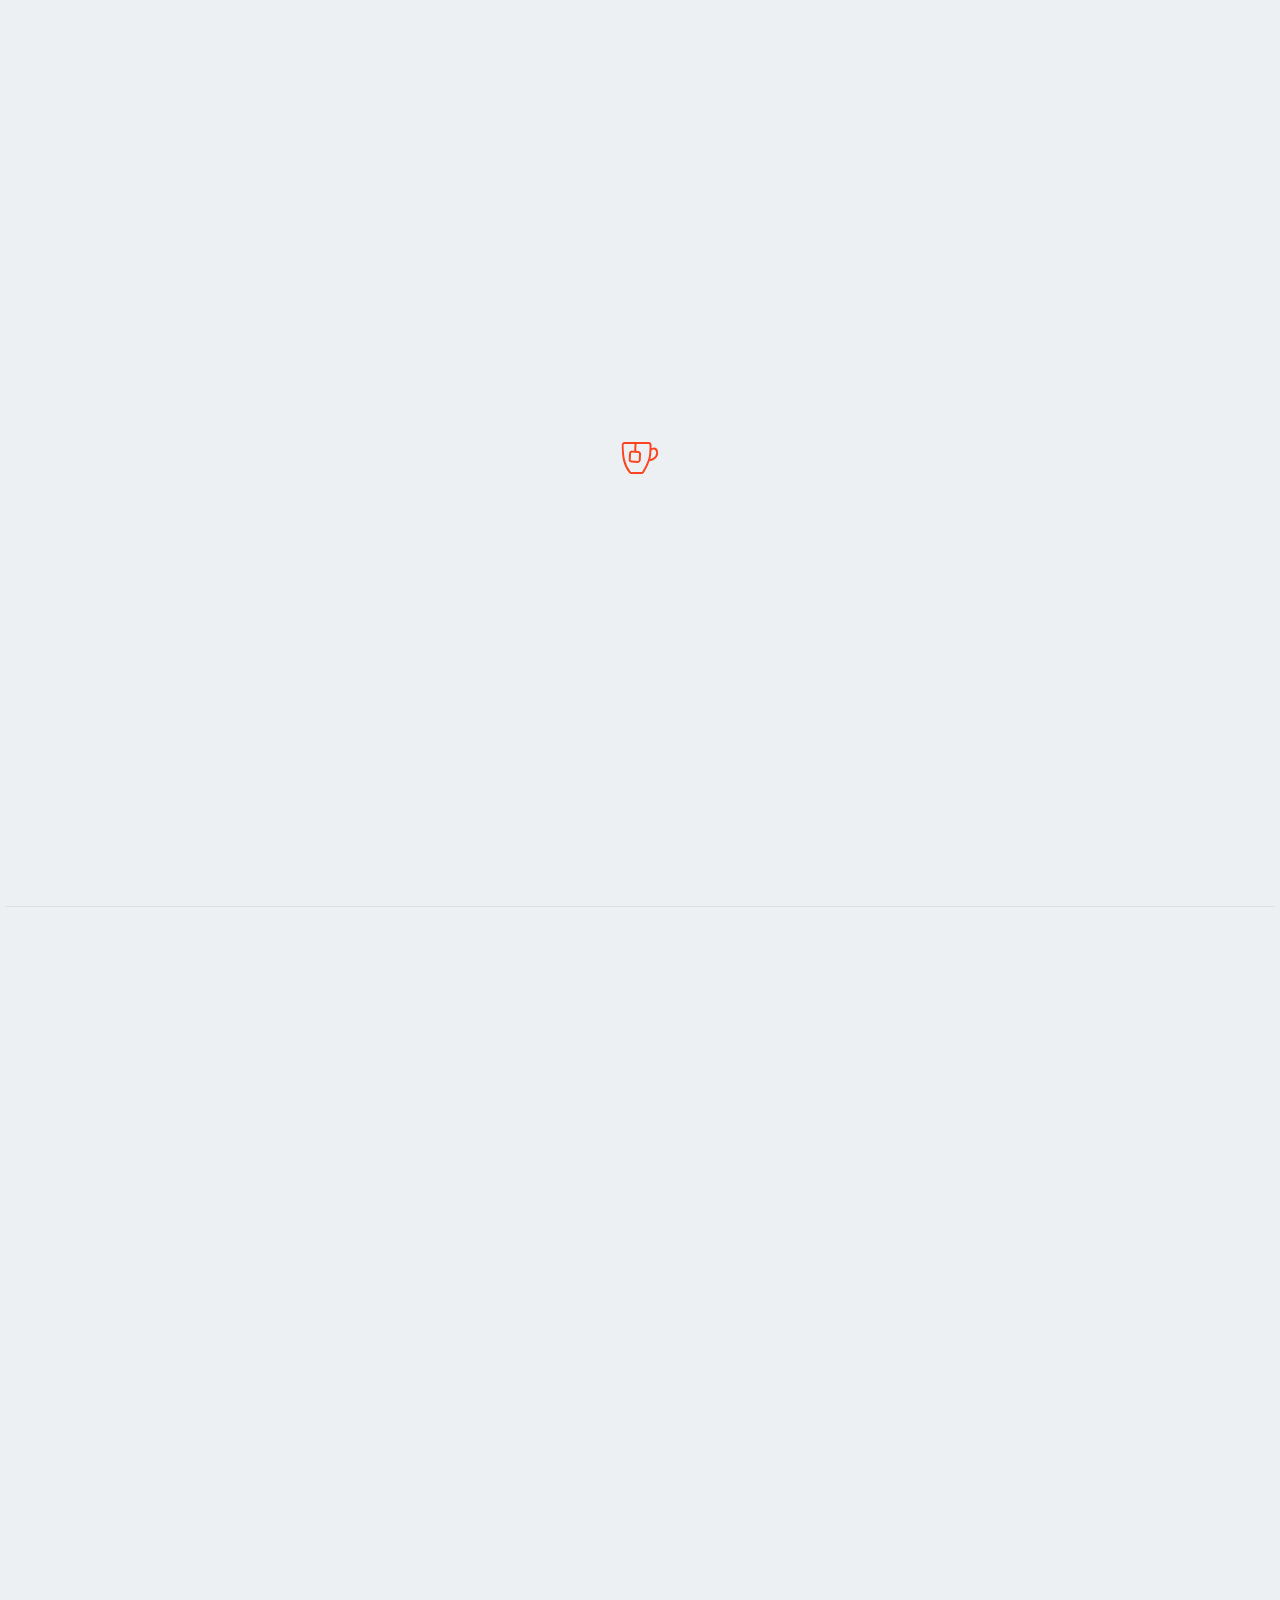
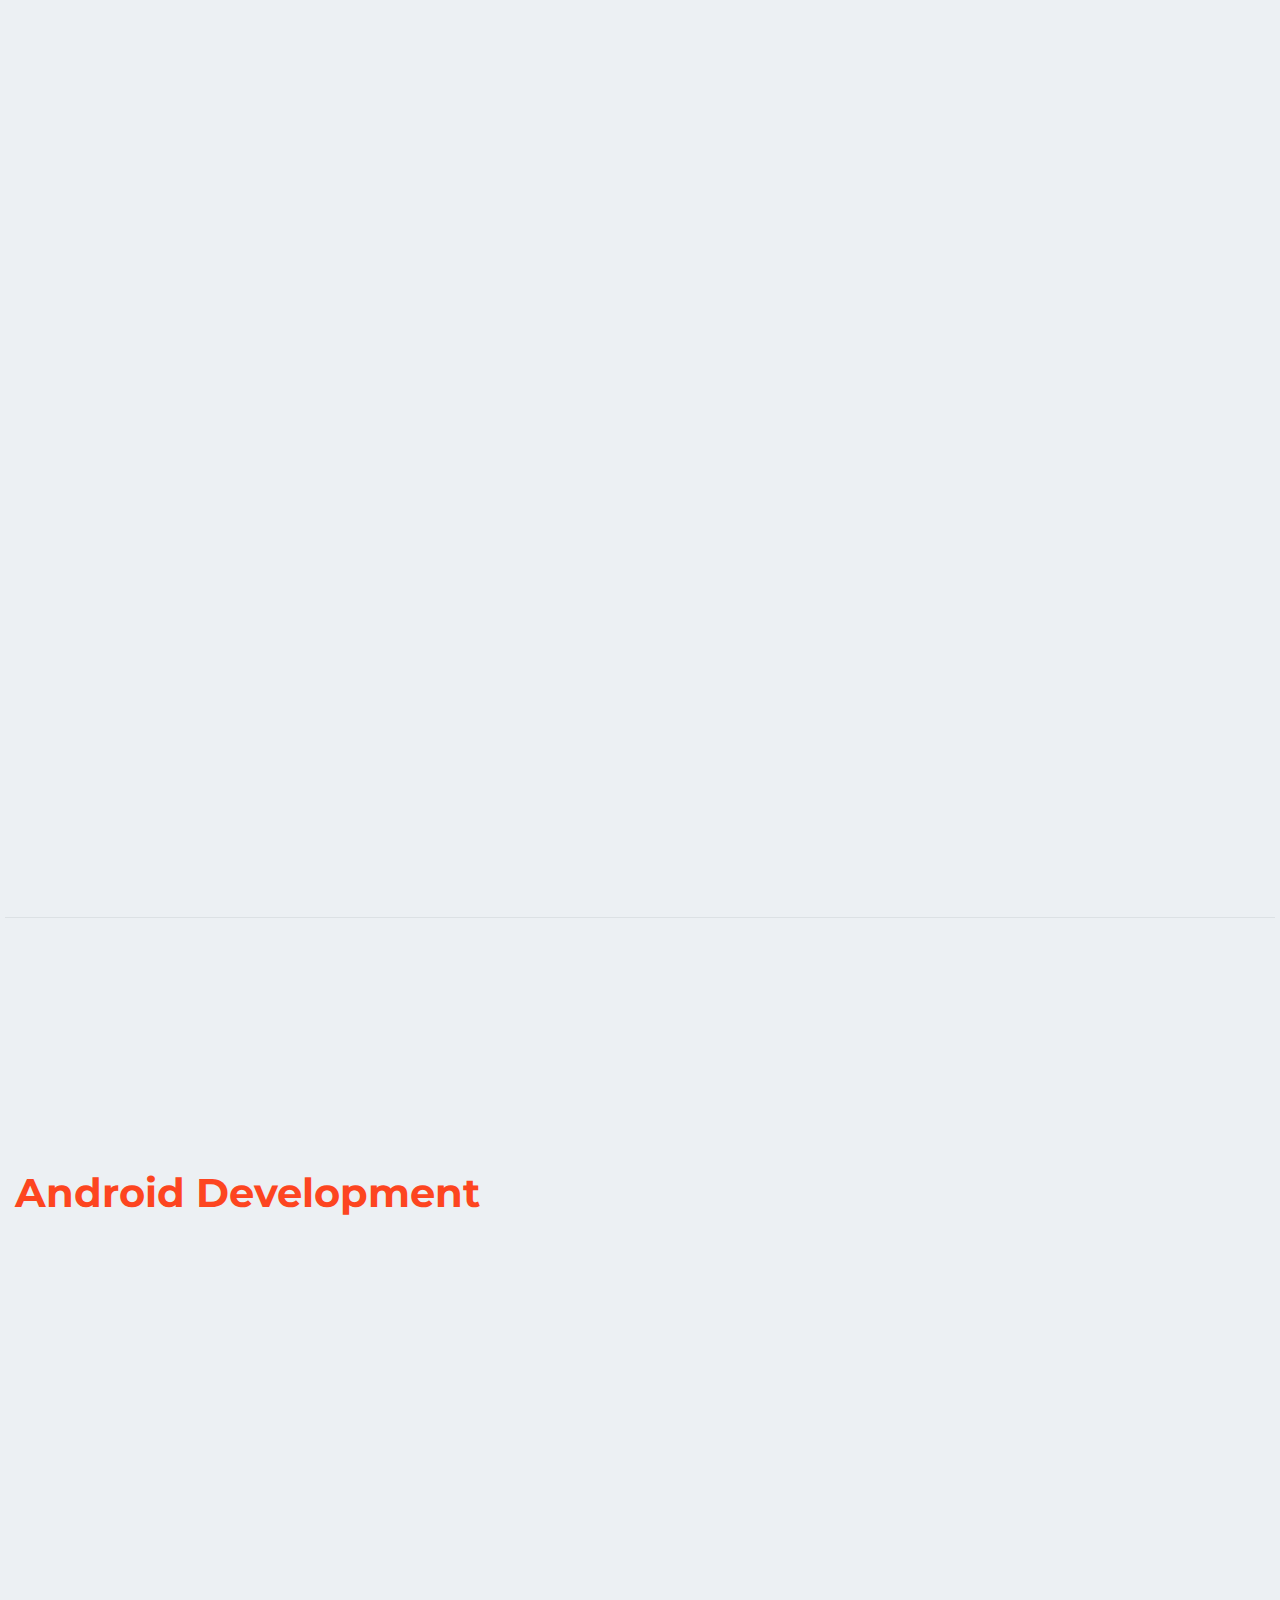
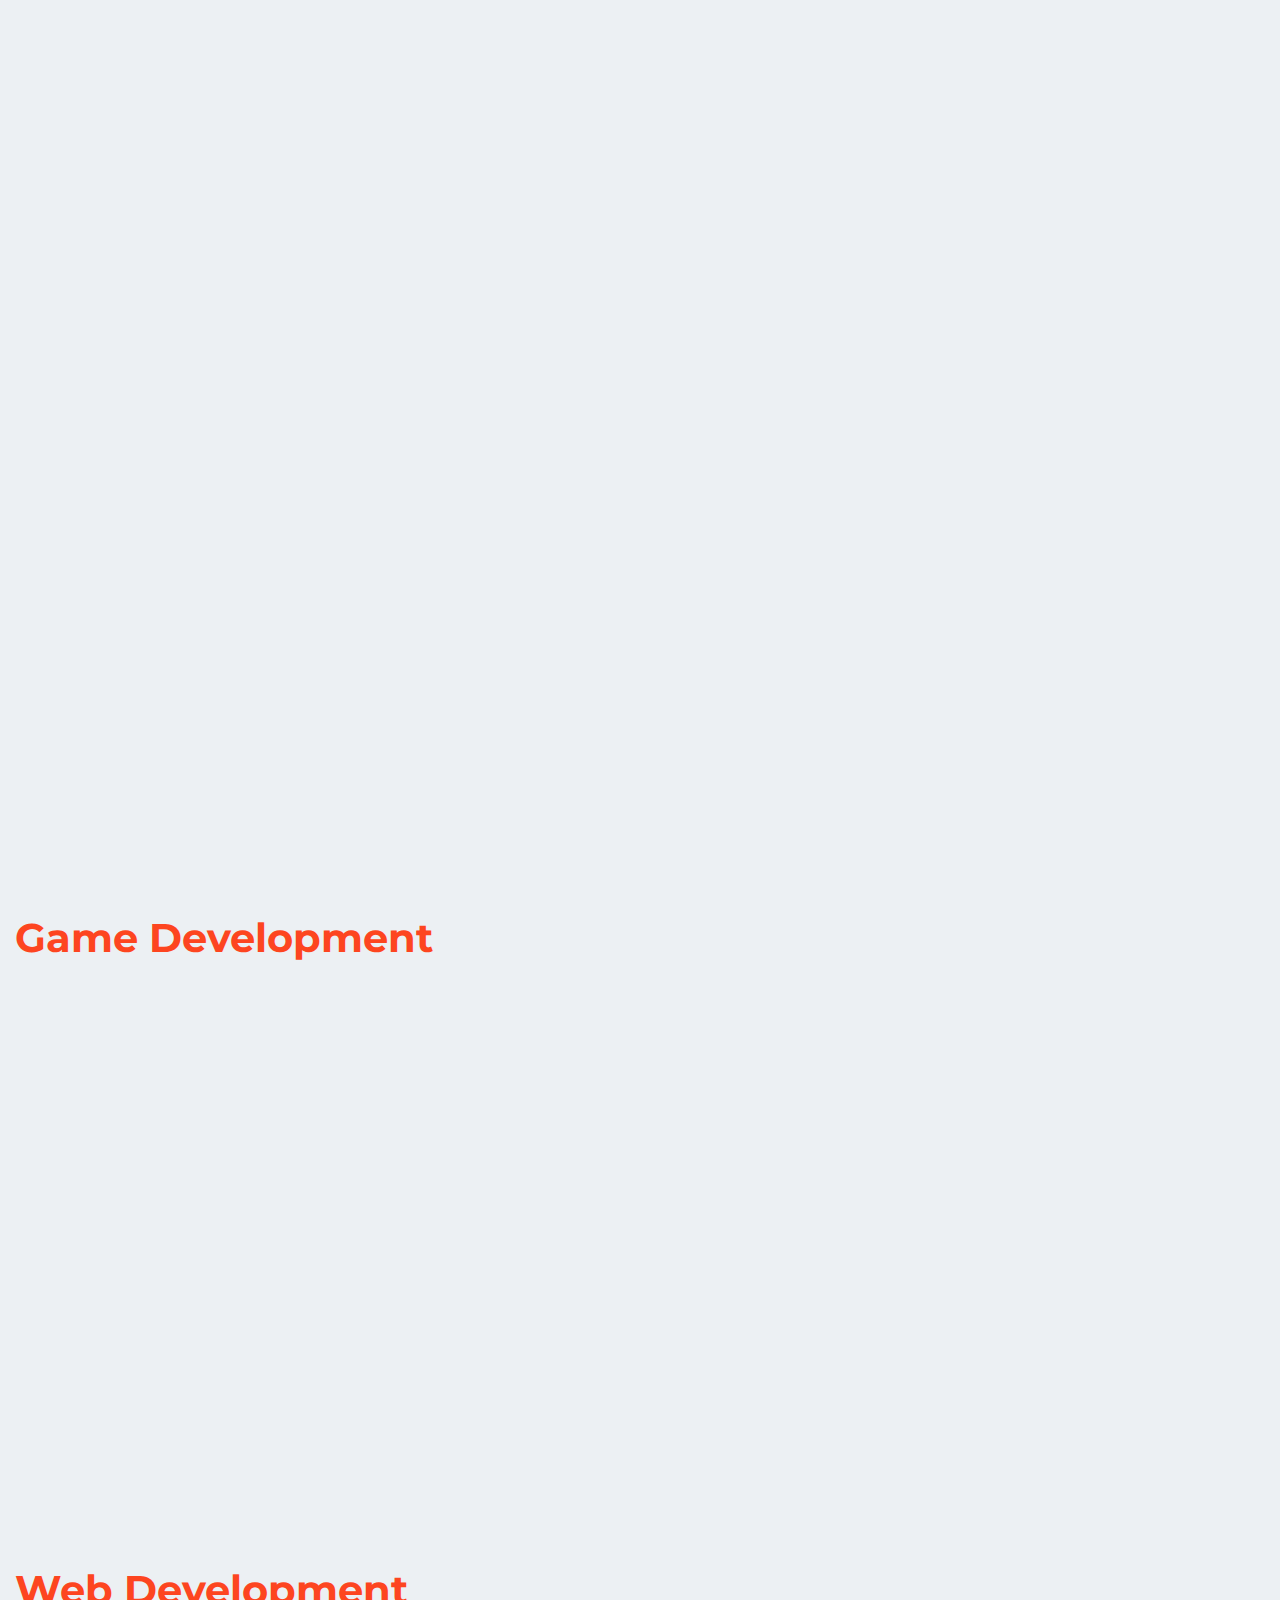
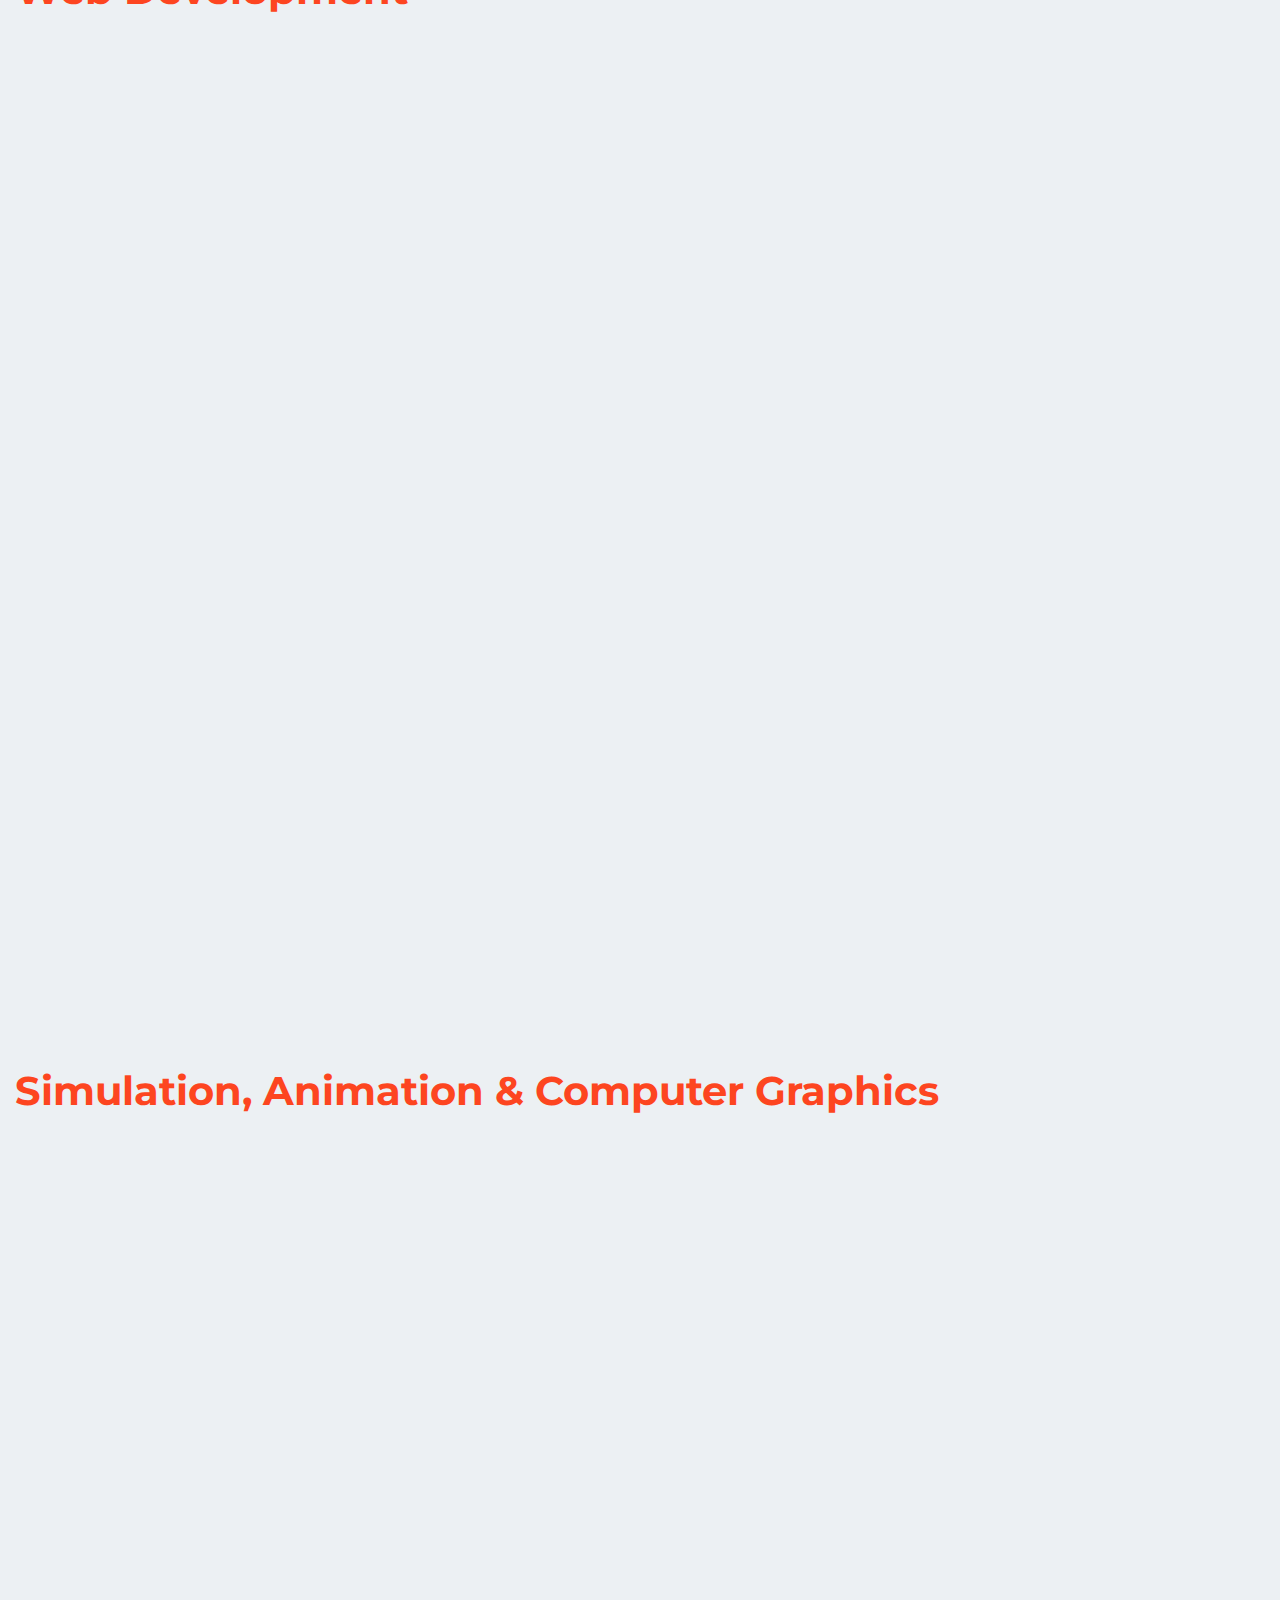
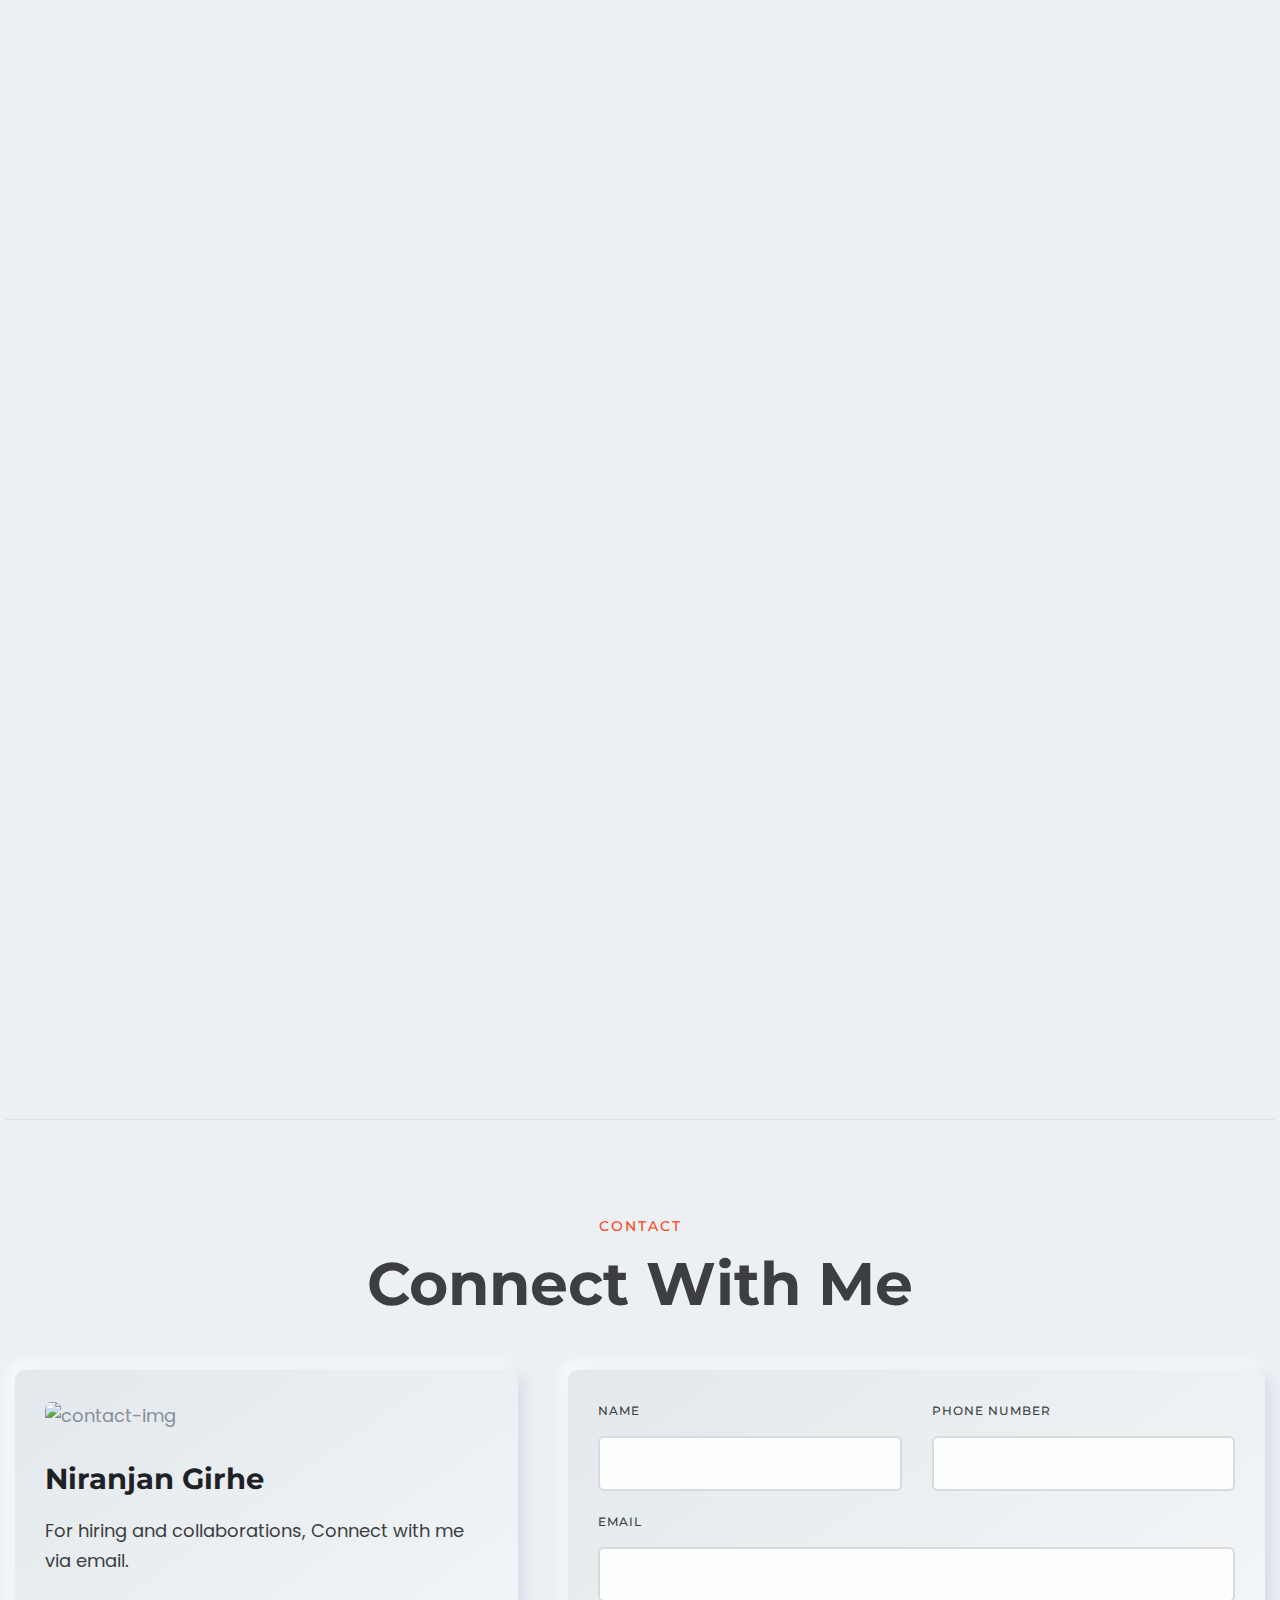
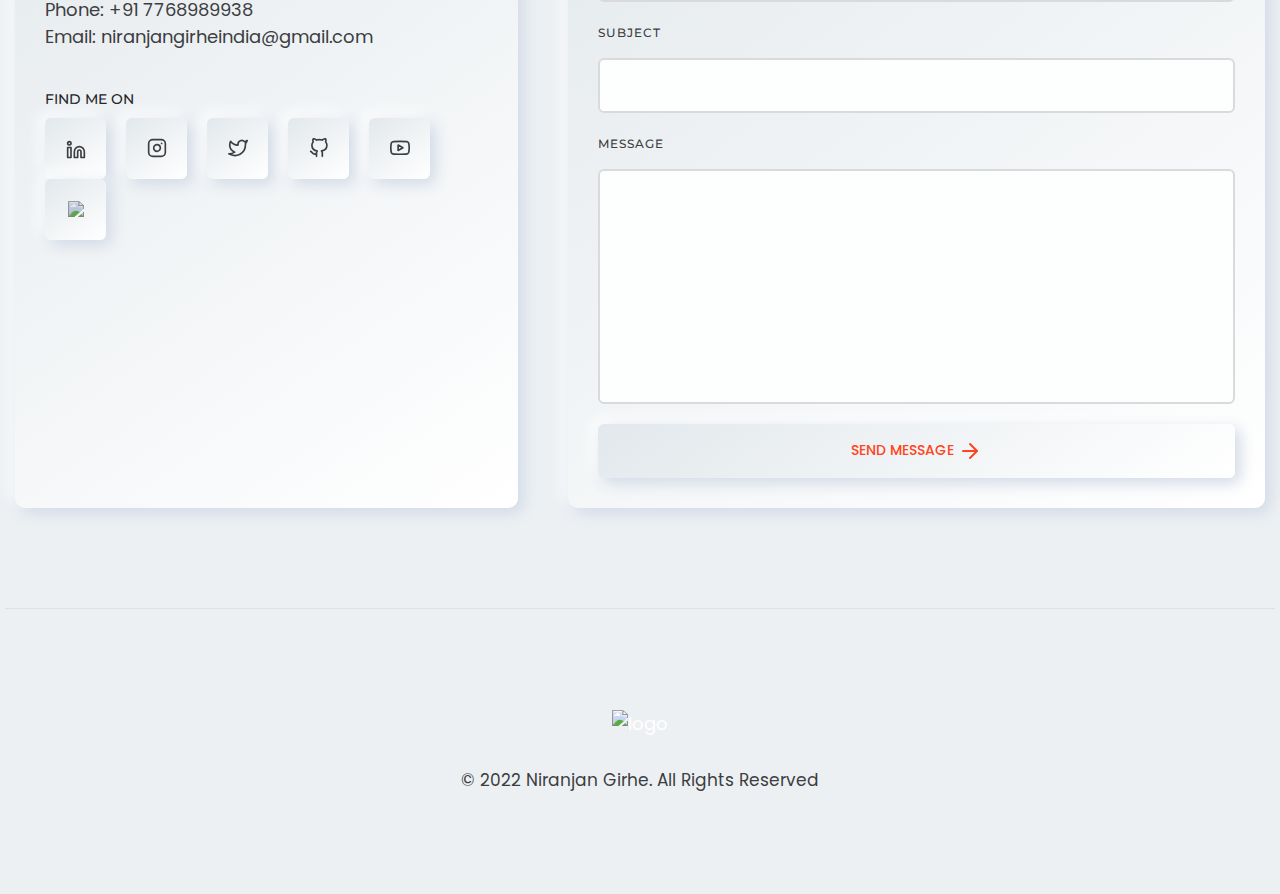
==== commit 42568ec4: "CV updated" ====
--- a/index.html
+++ b/index.html
@@ -207,7 +207,8 @@
                                 <div class="row">
                                     <div class="col-lg-12 col-xl-12 col-md-12 col-sm-12 col-12">
                                         <div class="social-share-inner-left">
-                                            <span class="title" style="margin-bottom:10px !important">Let's Connect on</span>
+                                            <span class="title" style="margin-bottom:10px !important">Let's Connect
+                                                on</span>
                                             <ul class="social-share d-flex liststyle">
 
                                                 <li class="linkedin"><a
@@ -228,7 +229,8 @@
                                     </div>
                                     <div class="col-lg-12 col-xl-12 col-md-12 col-sm-12 col-12 mt--30">
                                         <div class="social-share-inner-left">
-                                            <span class="title" style="margin-bottom:10px !important">See my work on</span>
+                                            <span class="title" style="margin-bottom:10px !important">See my work
+                                                on</span>
                                             <ul class="social-share d-flex liststyle">
                                                 <li class="github"><a href="https://github.com/niranjangirhe/"><i
                                                             data-feather="github"></i></a>
@@ -276,7 +278,7 @@
                                 </div>
                             </div>
                             <div style="margin-top: 30px;">
-                                <a href="/cv/.pdf" target="_blank" class="rn-btn">
+                                <a href="/cv/" target="_blank" class="rn-btn">
                                     <span>Download Resume</span>
                                 </a>
                             </div>
@@ -302,7 +304,6 @@
                 </div>
                 <div class="row row--25 mt_md--10 mt_sm--10">
 
-
                     <!-- Start Single Service -->
                     <div data-aos="fade-up" data-aos-duration="500" data-aos-delay="100" data-aos-once="true"
                         class="col-lg-12 col-xl-12 col-md-12 col-sm-12 col-12 mt--30 mt_md--30 mt_sm--30">
@@ -311,7 +312,57 @@
 
 
 
-                            <div class="col-lg-5 col-xl-5 col-md-8 col-sm-8 col-8 mb--10 mx-auto">
+                            <div class="col-lg-5 col-xl-5 col-md-8 col-sm-12 col-12 mb--10 mx-auto">
+                                <div class="thumbnail">
+                                    <div class="inner">
+                                        <img src="/assets/images/MAEstro_img.jpg" alt="Personal Portfolio Images">
+                                    </div>
+                                </div>
+                            </div>
+
+                            <div class="col-lg-7 col-xl-7 col-md-12 col-sm-12 col-12">
+                                <div class="inner">
+                                    <div class="content">
+                                        <h4 class="title"><a onclick="window.open('achievement.html#MAEstro')"
+                                                target="_blank">
+                                                Awarded - MAEstro 2023 Award for best outgoing student of year 2023
+                                            </a></h4>
+                                        <h4 class="title"><a onclick="window.open('achievement.html#MAEstro')"
+                                                target="_blank">
+                                                February 2023
+                                            </a></h4>
+                                        <p class="description">I have received the prestigious MAEstro 2023 Award from
+                                            MIT Academy of Engineering. I am glad to hear that my hard work, dedication,
+                                            and my performance in all spheres of academics, co-curricular, and
+                                            extra-curricular activities have been recognized and honored with this
+                                            award. This achievement would not have been possible without the support of
+                                            your college, the management, teachers, and staff, who have contributed to
+                                            my academic and personal growth. I would like to thank MITAOE for providing
+                                            an excellent learning environment and opportunities for us to excel in all
+                                            areas. Thank You!
+                                        </p>
+                                        <a class="read-more-button" onclick="window.open('achievement.html#MAEstro')"
+                                            target="_blank"><i class="feather-arrow-right"></i></a>
+                                    </div>
+                                </div>
+                                <a class="over-link smoth-animation" onclick="window.open('achievement.html#MAEstro')"
+                                    target="_blank"></a>
+                            </div>
+
+                        </div>
+                    </div>
+                    <!-- End SIngle Service -->
+
+
+                    <!-- Start Single Service -->
+                    <div data-aos="fade-up" data-aos-duration="500" data-aos-delay="100" data-aos-once="true"
+                        class="col-lg-12 col-xl-12 col-md-12 col-sm-12 col-12 mt--30 mt_md--30 mt_sm--30">
+
+                        <div class="rn-service row">
+
+
+
+                            <div class="col-lg-5 col-xl-5 col-md-8 col-sm-12 col-12 mb--10 mx-auto">
                                 <div class="thumbnail">
                                     <div class="inner">
                                         <img src="/assets/images/UIA.jpg" alt="Personal Portfolio Images">
@@ -358,7 +409,7 @@
 
 
 
-                            <div class="col-lg-2 col-xl-2 col-md-5 col-sm-5 col-5 mb--10 mx-auto">
+                            <div class="col-lg-2 col-xl-2 col-md-5 col-sm-6 col-6 mb--10 mx-auto">
                                 <div class="thumbnail">
                                     <div class="inner">
                                         <img src="/assets/images/springer.png" alt="Personal Portfolio Images">
@@ -407,7 +458,7 @@
 
 
 
-                            <div class="col-lg-4 col-xl-4 col-md-6 col-sm-6 col-6 mb--10 mx-auto">
+                            <div class="col-lg-4 col-xl-4 col-md-6 col-sm-12 col-12 mb--10 mx-auto">
                                 <div class="thumbnail">
                                     <div class="inner">
                                         <img src="/assets/images/SIH.JPG" alt="Personal Portfolio Images">
@@ -1405,14 +1456,12 @@
                             <div class="social-area">
                                 <div class="name">FIND ME ON</div>
                                 <div class="social-icone" style="margin-top: 0px;">
-                                    <a href="https://www.linkedin.com/in/niranjan-girhe/"><i
-                                            class="mt-2" data-feather="linkedin"></i></a>
+                                    <a href="https://www.linkedin.com/in/niranjan-girhe/"><i class="mt-2"
+                                            data-feather="linkedin"></i></a>
                                     <a href="https://www.instagram.com/girheniranjan/"><i
                                             data-feather="instagram"></i></a>
-                                    <a href="https://twitter.com/NiranjanGirhe"><i
-                                            data-feather="twitter"></i></a>
-                                    <a href="https://github.com/niranjangirhe/"><i
-                                            data-feather="github"></i></a>
+                                    <a href="https://twitter.com/NiranjanGirhe"><i data-feather="twitter"></i></a>
+                                    <a href="https://github.com/niranjangirhe/"><i data-feather="github"></i></a>
                                     <a href="https://www.youtube.com/channel/UCxdC3OomdN4EsdKqFTWyssw/featured"><i
                                             data-feather="youtube"></i></a>
                                     <a href="https://scholar.google.com/citations?hl=en&user=ymhd_EQAAAAJ"><img
--- a/assets/css/plugins/cursor.css
+++ b/assets/css/plugins/cursor.css
@@ -1,3 +1,5 @@
+/* 
+
 html {
     cursor: none !important;
 }
@@ -7,15 +9,14 @@
     pointer-events: none;
     top: 50%;
     left: 50%;
-    z-index: 500;
+    z-index: 1000;
 }
 
 #follower #circle1 {
-    z-index: 500;
+    z-index: 1000;
     position: fixed;
     pointer-events: none;
     -webkit-animation: pulse 2s infinite;
-    /* Chrome, Safari, Opera */
     animation: pulse 2s infinite;
     background: #fc4520;
     border-radius: 50%;
@@ -26,12 +27,10 @@
 }
 
 #follower #circle2 {
-    z-index: 500;
+    z-index: 1000;
     position: fixed;
     -webkit-animation: pulse 4s infinite;
-    /* Chrome, Safari, Opera */
     animation: pulse 4s infinite;
-    /* background: #fc452036; */
     border-radius: 50%;
     border: #fc4520;
     border-style: solid;
@@ -42,9 +41,8 @@
     margin-left: 0em;
 }
 #follower #circle3 {
-    z-index: 500;
+    z-index: 1000;
     position: fixed;
-    /* Chrome, Safari, Opera */
     background: #fff;
     border-radius: 50%;
     height: 10px;
@@ -52,6 +50,11 @@
     margin-top: -5px;
     margin-left: -5px;
 }
+
+.touch #follower {
+    display: none;
+}
+
 
 @-moz-keyframes pulse {
     0% {
@@ -155,4 +158,4 @@
         margin-top: -0.5em;
         margin-left: -0.5em;
     }
-}+} */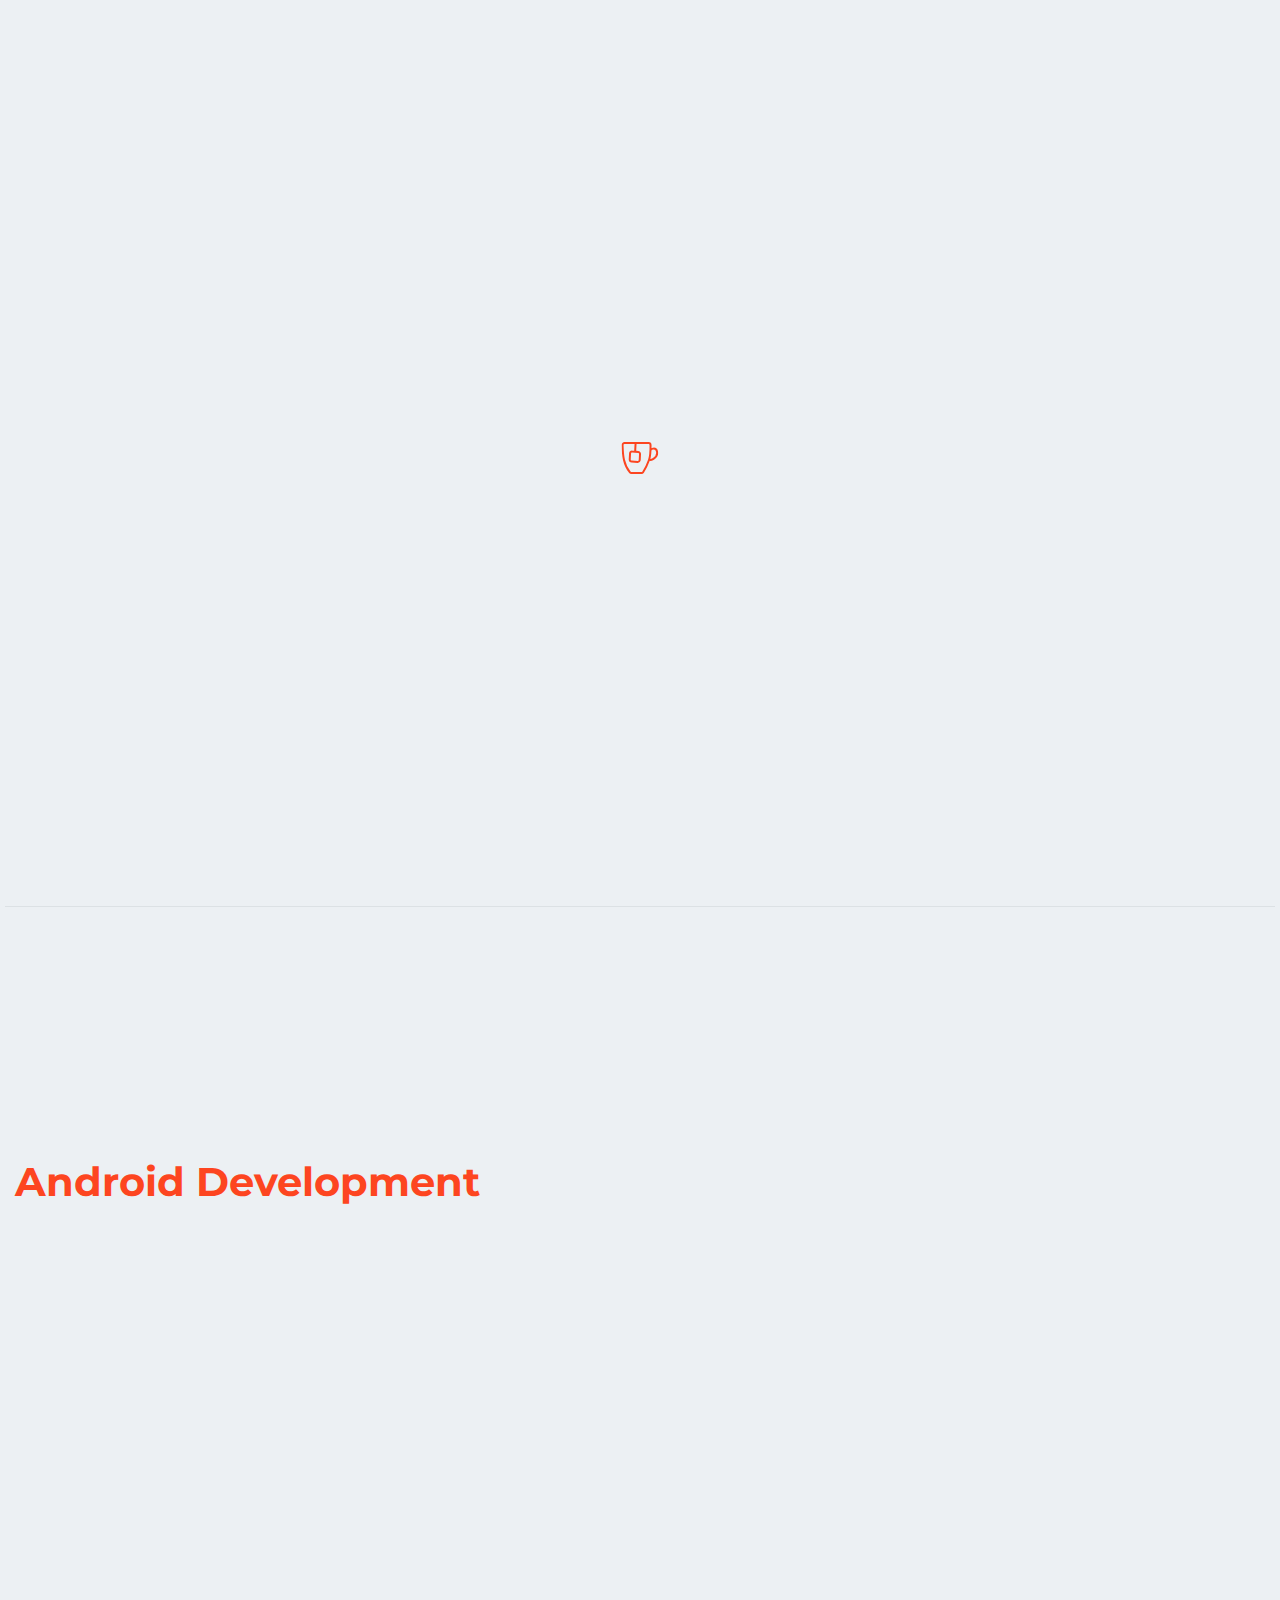
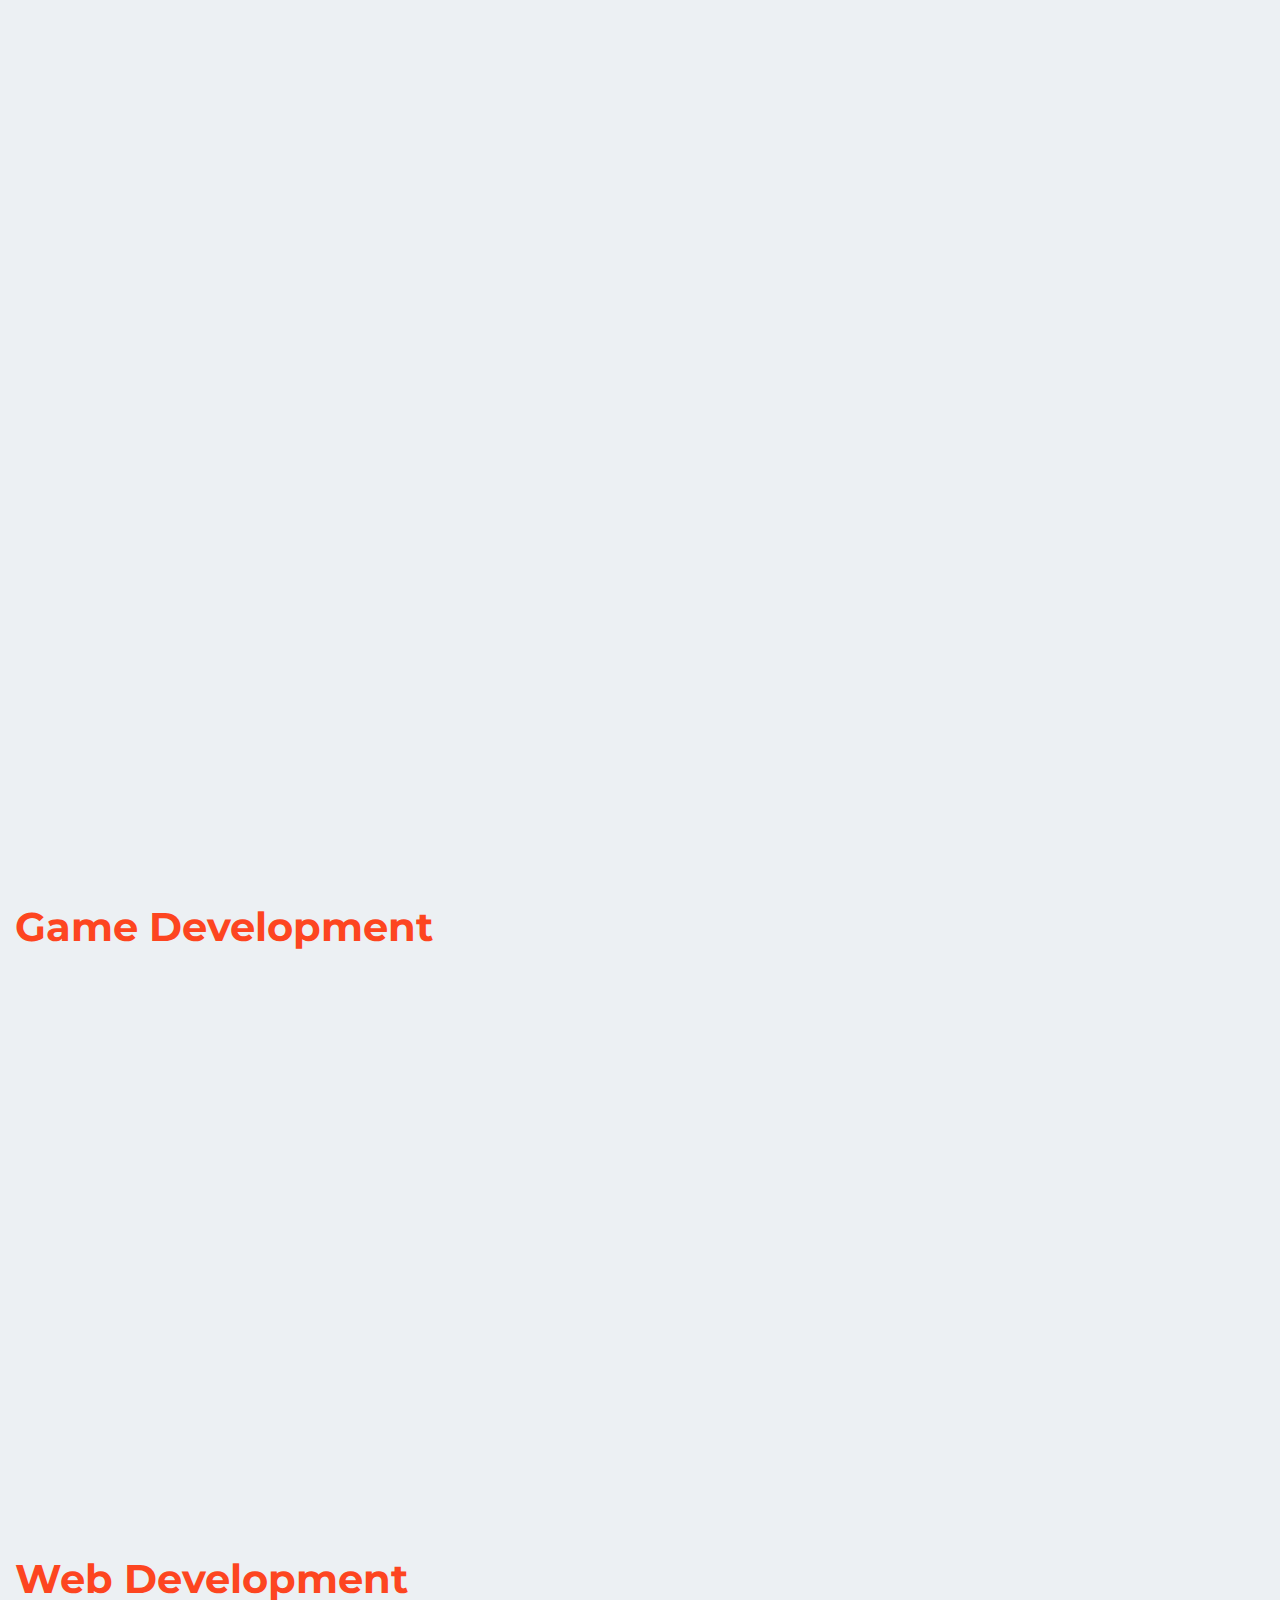
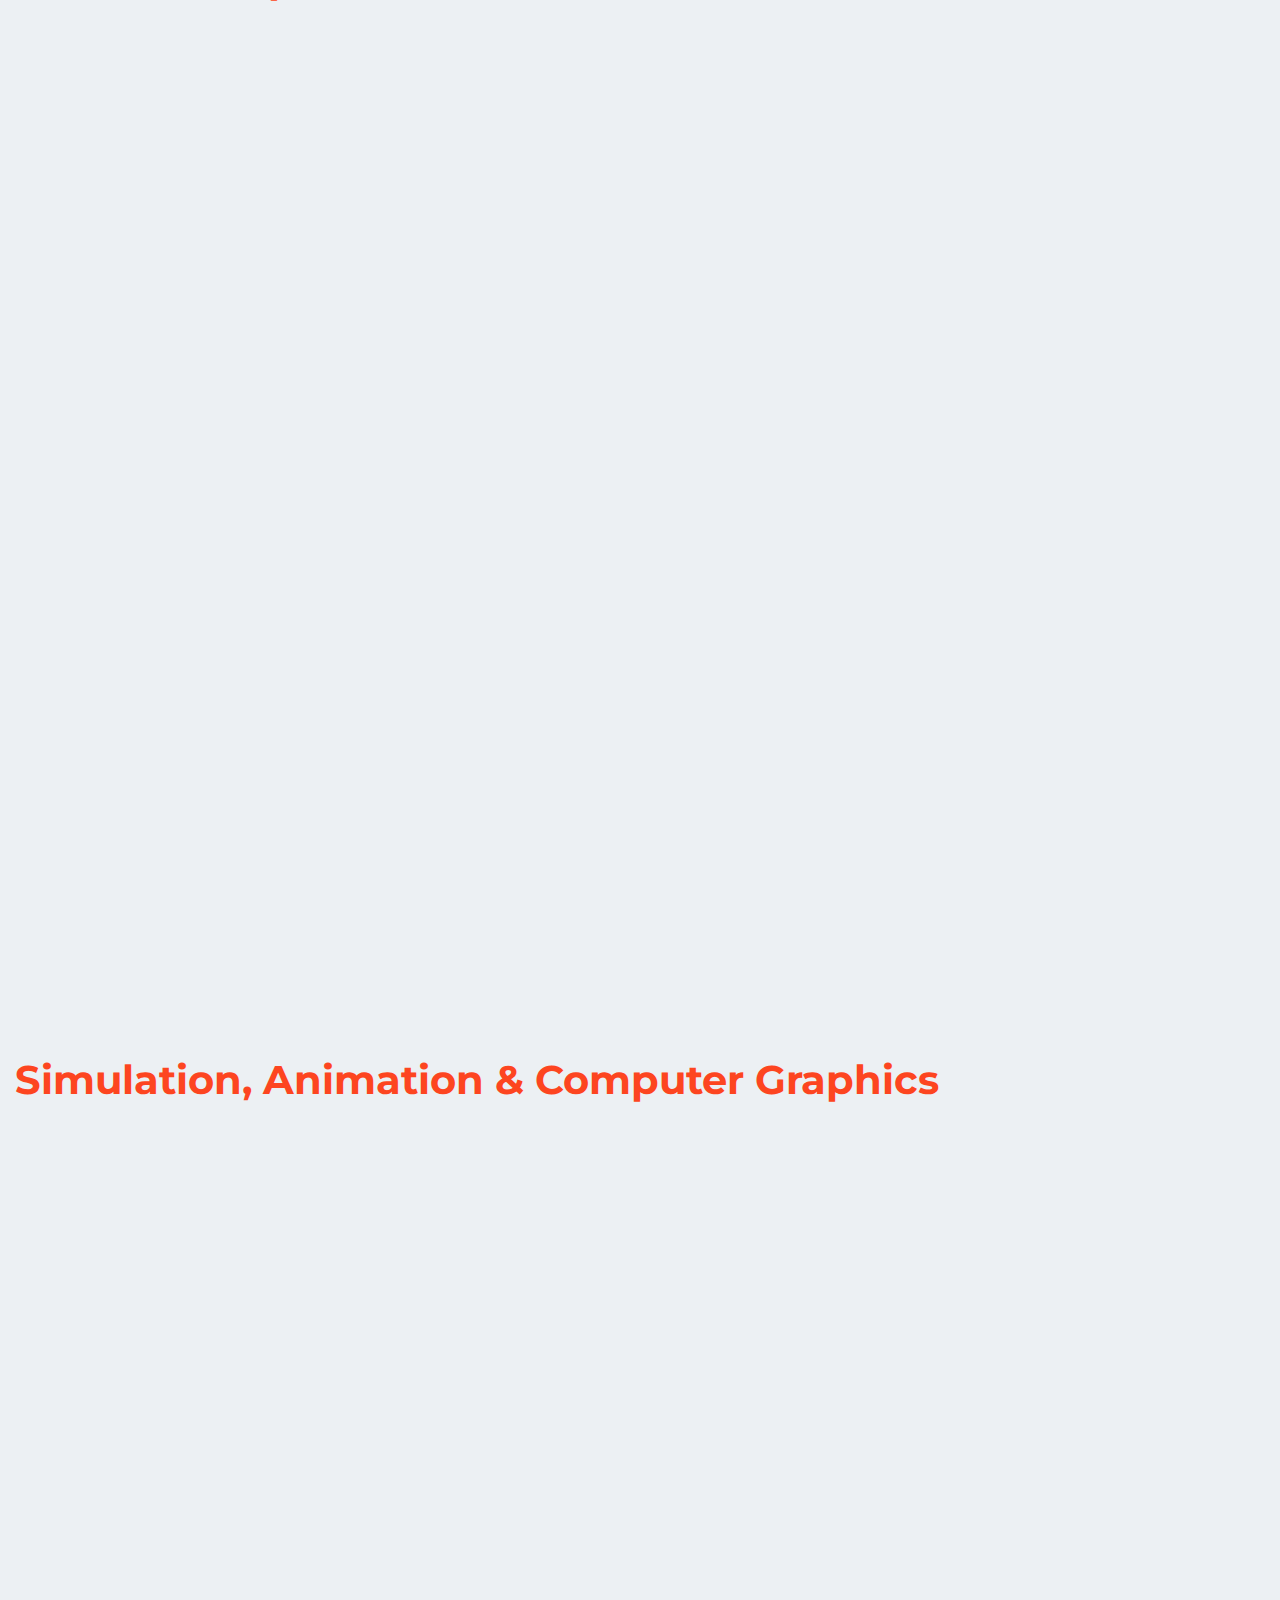
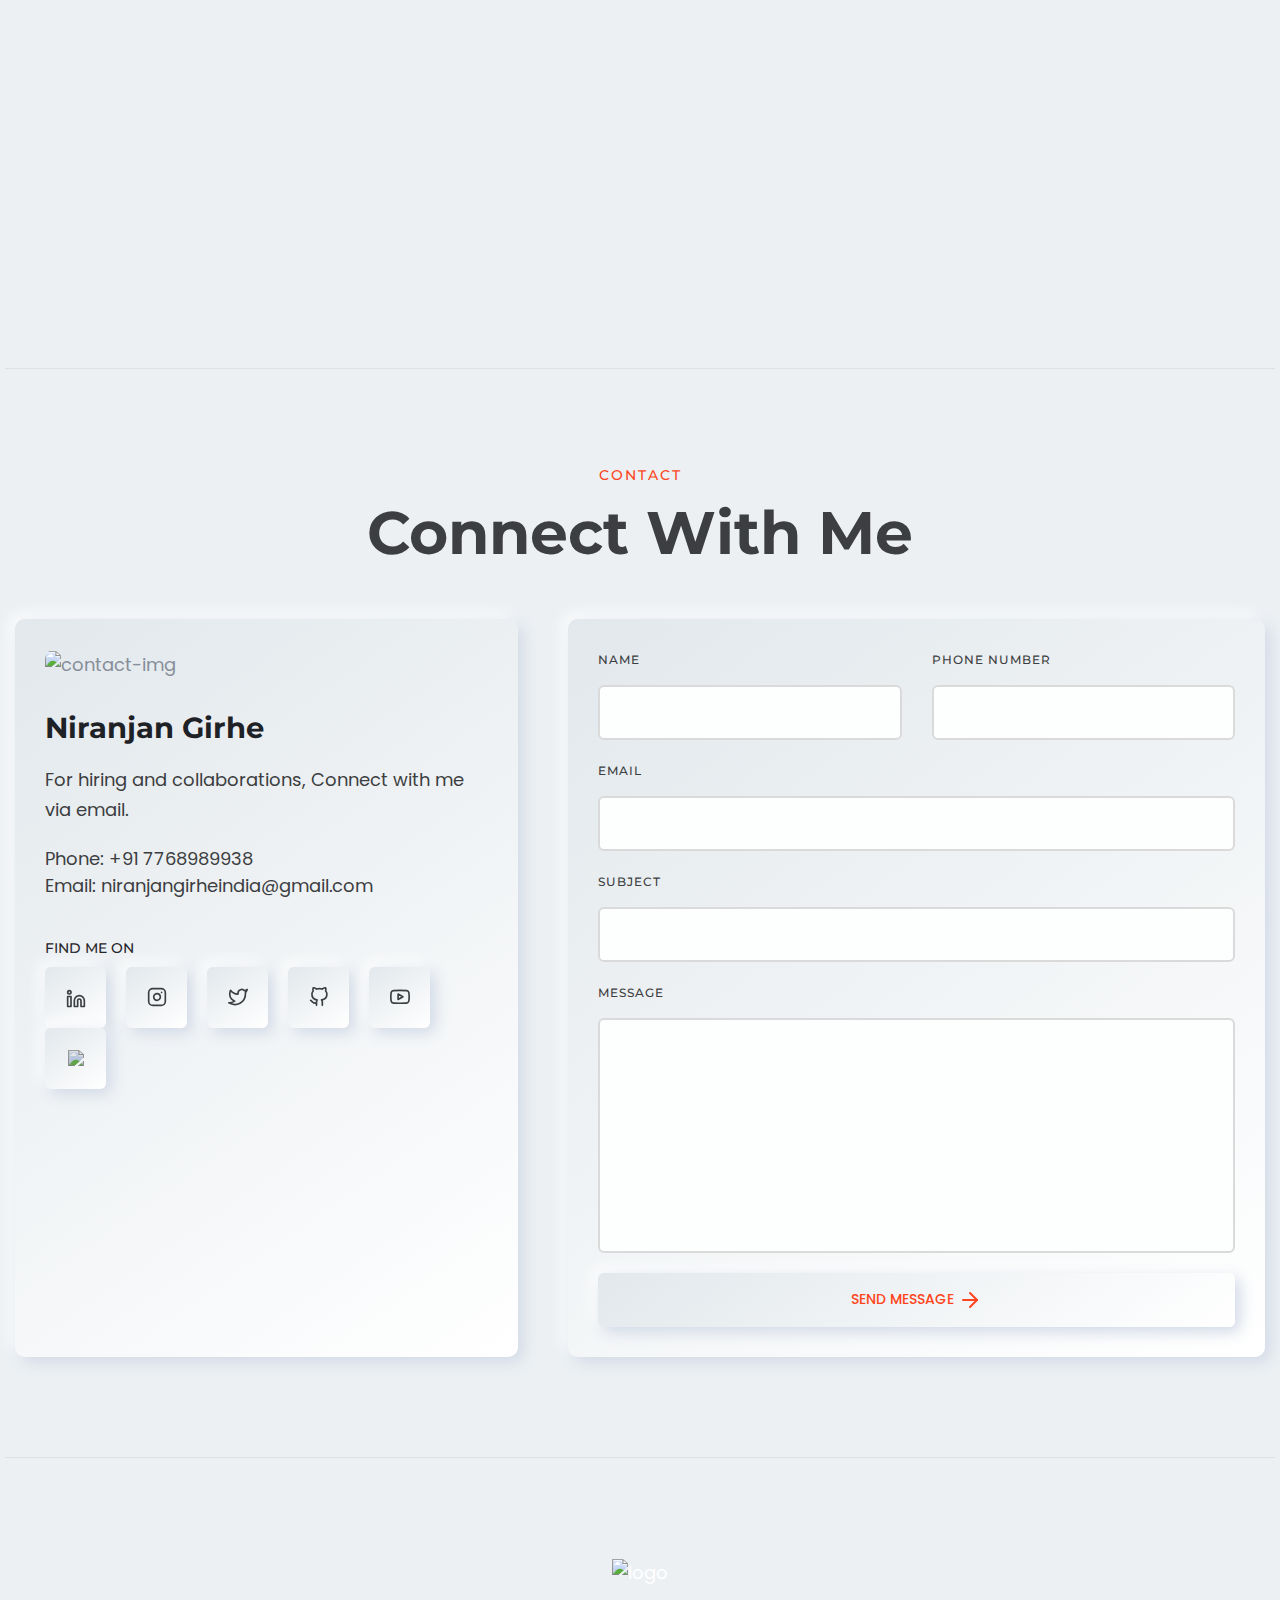
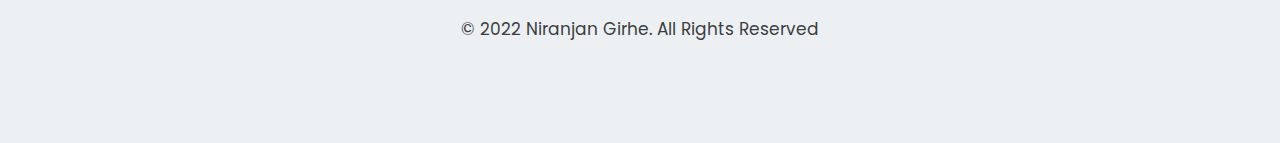
==== commit a94daa4b: "added storeops" ====
--- a/index.html
+++ b/index.html
@@ -1,1562 +1,1652 @@
 <!DOCTYPE html>
 <html lang="en">
-
-<head>
-
-
-    <meta charset="utf-8">
-    <meta http-equiv="x-ua-compatible" content="ie=edge">
+  <head>
+    <meta charset="utf-8" />
+    <meta http-equiv="x-ua-compatible" content="ie=edge" />
     <title>Niranjan Girhe</title>
-    <meta name="description" content="">
-    <meta name="viewport" content="width=device-width, initial-scale=1, shrink-to-fit=no">
+    <meta name="description" content="" />
+    <meta
+      name="viewport"
+      content="width=device-width, initial-scale=1, shrink-to-fit=no"
+    />
 
     <!-- CSS 
     ============================================ -->
-    <link rel="stylesheet" href="assets/css/plugins/loader.css">
-    <link rel="stylesheet" href="assets/css/vendor/bootstrap.min.css">
-    <link rel="stylesheet" href="assets/css/vendor/slick.css">
-    <link rel="stylesheet" href="assets/css/vendor/slick-theme.css">
-    <link rel="stylesheet" href="assets/css/vendor/aos.css">
-    <link rel="stylesheet" href="assets/css/plugins/feature.css">
+    <link rel="stylesheet" href="assets/css/plugins/loader.css" />
+    <link rel="stylesheet" href="assets/css/vendor/bootstrap.min.css" />
+    <link rel="stylesheet" href="assets/css/vendor/slick.css" />
+    <link rel="stylesheet" href="assets/css/vendor/slick-theme.css" />
+    <link rel="stylesheet" href="assets/css/vendor/aos.css" />
+    <link rel="stylesheet" href="assets/css/plugins/feature.css" />
     <!-- Style css -->
-    <link rel="stylesheet" href="assets/css/style.css">
-    <link rel="stylesheet" href="assets/css/plugins/cursor.css">
-    <link rel="icon" type="image/x-icon" href="/assets/images/niranjan.webp">
-    <script src="https://kit.fontawesome.com/59216da655.js" crossorigin="anonymous"></script>
-</head>
-
-<body class="template-color-1 spybody white-version" data-spy="scroll" data-target=".navbar-example2" data-offset="150"
-    onload="hideLoader()">
+    <link rel="stylesheet" href="assets/css/style.css" />
+    <link rel="stylesheet" href="assets/css/plugins/cursor.css" />
+    <link rel="icon" type="image/x-icon" href="/assets/images/niranjan.webp" />
+    <script
+      src="https://kit.fontawesome.com/59216da655.js"
+      crossorigin="anonymous"
+    ></script>
+  </head>
+
+  <body
+    class="template-color-1 spybody white-version"
+    data-spy="scroll"
+    data-target=".navbar-example2"
+    data-offset="150"
+    onload="hideLoader()"
+  >
     <div id="loader" class="fadeinout-animate">
-
-        <svg class="tea center" width="37" height="48" viewbox="0 0 37 48" fill="none"
-            xmlns="http://www.w3.org/2000/svg">
-            <path
-                d="M27.0819 17H3.02508C1.91076 17 1.01376 17.9059 1.0485 19.0197C1.15761 22.5177 1.49703 29.7374 2.5 34C4.07125 40.6778 7.18553 44.8868 8.44856 46.3845C8.79051 46.79 9.29799 47 9.82843 47H20.0218C20.639 47 21.2193 46.7159 21.5659 46.2052C22.6765 44.5687 25.2312 40.4282 27.5 34C28.9757 29.8188 29.084 22.4043 29.0441 18.9156C29.0319 17.8436 28.1539 17 27.0819 17Z"
-                stroke="var(--secondary)" stroke-width="2"></path>
-            <path
-                d="M29 23.5C29 23.5 34.5 20.5 35.5 25.4999C36.0986 28.4926 34.2033 31.5383 32 32.8713C29.4555 34.4108 28 34 28 34"
-                stroke="var(--secondary)" stroke-width="2"></path>
-            <path id="teabag" fill="var(--secondary)" fill-rule="evenodd" clip-rule="evenodd"
-                d="M16 25V17H14V25H12C10.3431 25 9 26.3431 9 28V34C9 35.6569 10.3431 37 12 37H18C19.6569 37 21 35.6569 21 34V28C21 26.3431 19.6569 25 18 25H16ZM11 28C11 27.4477 11.4477 27 12 27H18C18.5523 27 19 27.4477 19 28V34C19 34.5523 18.5523 35 18 35H12C11.4477 35 11 34.5523 11 34V28Z">
-            </path>
-            <path id="steamL" d="M17 1C17 1 17 4.5 14 6.5C11 8.5 11 12 11 12" stroke-width="2" stroke-linecap="round"
-                stroke-linejoin="round" stroke="var(--secondary)"></path>
-            <path id="steamR" d="M21 6C21 6 21 8.22727 19 9.5C17 10.7727 17 13 17 13" stroke="var(--secondary)"
-                stroke-width="2" stroke-linecap="round" stroke-linejoin="round"></path>
-        </svg>
-        <script>
-            if (localStorage.getItem("theme") == "dark") {
-                document.getElementById("loader").style.background = "#212428"
-            }
-            else {
-                document.getElementById("loader").style.background = "#ECF0F3"
-            }
-
-        </script>
+      <svg
+        class="tea center"
+        width="37"
+        height="48"
+        viewbox="0 0 37 48"
+        fill="none"
+        xmlns="http://www.w3.org/2000/svg"
+      >
+        <path
+          d="M27.0819 17H3.02508C1.91076 17 1.01376 17.9059 1.0485 19.0197C1.15761 22.5177 1.49703 29.7374 2.5 34C4.07125 40.6778 7.18553 44.8868 8.44856 46.3845C8.79051 46.79 9.29799 47 9.82843 47H20.0218C20.639 47 21.2193 46.7159 21.5659 46.2052C22.6765 44.5687 25.2312 40.4282 27.5 34C28.9757 29.8188 29.084 22.4043 29.0441 18.9156C29.0319 17.8436 28.1539 17 27.0819 17Z"
+          stroke="var(--secondary)"
+          stroke-width="2"
+        ></path>
+        <path
+          d="M29 23.5C29 23.5 34.5 20.5 35.5 25.4999C36.0986 28.4926 34.2033 31.5383 32 32.8713C29.4555 34.4108 28 34 28 34"
+          stroke="var(--secondary)"
+          stroke-width="2"
+        ></path>
+        <path
+          id="teabag"
+          fill="var(--secondary)"
+          fill-rule="evenodd"
+          clip-rule="evenodd"
+          d="M16 25V17H14V25H12C10.3431 25 9 26.3431 9 28V34C9 35.6569 10.3431 37 12 37H18C19.6569 37 21 35.6569 21 34V28C21 26.3431 19.6569 25 18 25H16ZM11 28C11 27.4477 11.4477 27 12 27H18C18.5523 27 19 27.4477 19 28V34C19 34.5523 18.5523 35 18 35H12C11.4477 35 11 34.5523 11 34V28Z"
+        ></path>
+        <path
+          id="steamL"
+          d="M17 1C17 1 17 4.5 14 6.5C11 8.5 11 12 11 12"
+          stroke-width="2"
+          stroke-linecap="round"
+          stroke-linejoin="round"
+          stroke="var(--secondary)"
+        ></path>
+        <path
+          id="steamR"
+          d="M21 6C21 6 21 8.22727 19 9.5C17 10.7727 17 13 17 13"
+          stroke="var(--secondary)"
+          stroke-width="2"
+          stroke-linecap="round"
+          stroke-linejoin="round"
+        ></path>
+      </svg>
+      <script>
+        if (localStorage.getItem("theme") == "dark") {
+          document.getElementById("loader").style.background = "#212428";
+        } else {
+          document.getElementById("loader").style.background = "#ECF0F3";
+        }
+      </script>
     </div>
     <div id="follower">
-        <div id="circle1"></div>
-        <div id="circle2"></div>
-        <div id="circle3"></div>
+      <div id="circle1"></div>
+      <div id="circle2"></div>
+      <div id="circle3"></div>
     </div>
 
     <!-- Start Header -->
-    <header class="rn-header haeder-default black-logo-version header--fixed header--sticky">
-        <div class="header-wrapper rn-popup-mobile-menu m--0 row align-items-center">
-            <!-- Start Header Left -->
-            <div class="col-lg-2 col-6">
-                <div class="header-left">
-                    <div class="logo">
-                        <a href="index.html">
-                            <img src="assets/images/niranjan.webp" alt="logo">
-                        </a>
-                    </div>
-                </div>
-            </div>
-            <!-- End Header Left -->
-            <!-- Start Header Center -->
-            <div class="col-lg-10 col-6">
-                <div class="header-center">
-                    <nav id="sideNav" class="mainmenu-nav navbar-example2 d-none d-xl-block onepagenav">
-                        <!-- Start Mainmanu Nav -->
-                        <ul class="primary-menu nav nav-pills">
-                            <li class="nav-item"><a class="nav-link smoth-animation active" href="#home">Home</a></li>
-                            <li class="nav-item"><a class="nav-link smoth-animation" href="#features">Skills</a></li>
-                            <li class="nav-item"><a class="nav-link smoth-animation" href="#resume">Resume</a></li>
-                            <li class="nav-item"><a class="nav-link smoth-animation" href="#portfolio">Portfolio</a>
-                            </li>
-                            <li class="nav-item"><a class="nav-link smoth-animation" href="#contacts">Contact</a></li>
-                            <li class="nav-item">
-                                <a class="theme" style="cursor: pointer;" class="nav-link active" onclick="goLight()"><i
-                                        class="fa-solid fa-sun fa-lg p-2"></i>Light Mode</a>
-                        </ul>
-                        <!-- End Mainmanu Nav -->
-                    </nav>
-                    <!-- Start Header Right  -->
-                    <div class="header-right">
-                        <a class="rn-btn" href="/cv/" target="_blank"><span>Download Resume</span></a>
-                        <div class="hamberger-menu d-block d-xl-none">
-                            <i id="menuBtn" class="feather-menu humberger-menu"></i>
-                        </div>
-                        <div class="close-menu d-block">
-                            <span class="closeTrigger">
-                                <i data-feather="x"></i>
-                            </span>
-                        </div>
-                    </div>
-                    <!-- End Header Right  -->
-
-                </div>
-            </div>
-            <!-- End Header Center -->
+    <header
+      class="rn-header haeder-default black-logo-version header--fixed header--sticky"
+    >
+      <div
+        class="header-wrapper rn-popup-mobile-menu m--0 row align-items-center"
+      >
+        <!-- Start Header Left -->
+        <div class="col-lg-2 col-6">
+          <div class="header-left">
+            <div class="logo">
+              <a href="index.html">
+                <img src="assets/images/niranjan.webp" alt="logo" />
+              </a>
+            </div>
+          </div>
         </div>
+        <!-- End Header Left -->
+        <!-- Start Header Center -->
+        <div class="col-lg-10 col-6">
+          <div class="header-center">
+            <nav
+              id="sideNav"
+              class="mainmenu-nav navbar-example2 d-none d-xl-block onepagenav"
+            >
+              <!-- Start Mainmanu Nav -->
+              <ul class="primary-menu nav nav-pills">
+                <li class="nav-item">
+                  <a class="nav-link smoth-animation active" href="#home"
+                    >Home</a
+                  >
+                </li>
+                <li class="nav-item">
+                  <a class="nav-link smoth-animation" href="#portfolio"
+                    >Portfolio</a
+                  >
+                </li>
+                <li class="nav-item">
+                  <a class="nav-link smoth-animation" href="#contacts"
+                    >Contact</a
+                  >
+                </li>
+                <li class="nav-item">
+                  <a
+                    class="theme"
+                    style="cursor: pointer"
+                    class="nav-link active"
+                    onclick="goLight()"
+                    ><i class="fa-solid fa-sun fa-lg p-2"></i>Light Mode</a
+                  >
+                </li>
+              </ul>
+
+              <!-- End Mainmanu Nav -->
+            </nav>
+            <!-- Start Header Right  -->
+            <div class="header-right">
+              <a class="rn-btn" href="/cv/" target="_blank"
+                ><span>Download Resume</span></a
+              >
+              <div class="hamberger-menu d-block d-xl-none">
+                <i id="menuBtn" class="feather-menu humberger-menu"></i>
+              </div>
+              <div class="close-menu d-block">
+                <span class="closeTrigger">
+                  <i data-feather="x"></i>
+                </span>
+              </div>
+            </div>
+            <!-- End Header Right  -->
+          </div>
+        </div>
+        <!-- End Header Center -->
+      </div>
     </header>
     <!-- End Header Area -->
     <!-- Start Popup Mobile Menu  -->
     <div class="popup-mobile-menu">
-        <div class="inner">
-            <div class="menu-top">
-                <div class="menu-header">
-                    <a class="logo" href="index.html">
-                        <img src="assets/images/logo.webp" alt="Personal Portfolio">
-                    </a>
-                    <div class="close-button">
-                        <button class="close-menu-activation close"><i data-feather="x"></i></button>
-                    </div>
-                </div>
-                <p class="discription">Personal Portfolio</p>
-            </div>
-            <div class="content">
-                <ul class="primary-menu nav nav-pills onepagenav">
-                    <li class="nav-item"><a class="nav-link smoth-animation active" href="#home">Home</a></li>
-                    <li class="nav-item"><a class="nav-link smoth-animation" href="#features">Skills</a></li>
-                    <li class="nav-item"><a class="nav-link smoth-animation" href="#resume">Resume</a></li>
-                    <li class="nav-item"><a class="nav-link smoth-animation" href="#portfolio">Portfolio</a></li>
-                    <li class="nav-item"><a class="nav-link smoth-animation" href="#contacts">Contact</a></li>
-                    <li class="nav-item">
-                        <a class="theme" style="cursor: pointer;" class="nav-link active" onclick="goLight()"><i
-                                class="fa-solid fa-sun fa-lg p-2"></i>Light Mode</a>
-                </ul>
-
-                <a class="rn-btn" href="/cv/" target="_blank"><span>Download Resume</span></a>
-
-
-                <!-- social sharea area -->
-                <div class="social-share-style-1 mt--40">
-                    <span class="title">find with me</span>
-                    <ul class="social-share d-flex liststyle">
-                        <li class="linkedin"><a href="https://www.linkedin.com/in/niranjan-girhe/"><i
-                                    data-feather="linkedin"></i></a>
-                        </li>
-                        <li class="instagram"><a href="https://www.instagram.com/girheniranjan/"><i
-                                    data-feather="instagram"></i></a>
-                        </li>
-                        <li class="twitter"><a href="https://twitter.com/NiranjanGirhe"><i
-                                    data-feather="twitter"></i></a>
-                        </li>
-                    </ul>
-                </div>
-                <!-- end -->
-            </div>
+      <div class="inner">
+        <div class="menu-top">
+          <div class="menu-header">
+            <a class="logo" href="index.html">
+              <img src="assets/images/logo.webp" alt="Personal Portfolio" />
+            </a>
+            <div class="close-button">
+              <button class="close-menu-activation close">
+                <i data-feather="x"></i>
+              </button>
+            </div>
+          </div>
+          <p class="discription">Personal Portfolio</p>
         </div>
+        <div class="content">
+          <ul class="primary-menu nav nav-pills onepagenav">
+            <li class="nav-item">
+              <a class="nav-link smoth-animation active" href="#home">Home</a>
+            </li>
+            <li class="nav-item">
+              <a class="nav-link smoth-animation" href="#portfolio"
+                >Portfolio</a
+              >
+            </li>
+            <li class="nav-item">
+              <a class="nav-link smoth-animation" href="#contacts">Contact</a>
+            </li>
+            <li class="nav-item">
+              <a
+                class="theme"
+                style="cursor: pointer"
+                class="nav-link active"
+                onclick="goLight()"
+                ><i class="fa-solid fa-sun fa-lg p-2"></i>Light Mode</a
+              >
+            </li>
+          </ul>
+
+          <a class="rn-btn" href="/cv/" target="_blank"
+            ><span>Download Resume</span></a
+          >
+
+          <!-- social sharea area -->
+          <div class="social-share-style-1 mt--40">
+            <span class="title">find with me</span>
+            <ul class="social-share d-flex liststyle">
+              <li class="linkedin">
+                <a href="https://www.linkedin.com/in/niranjan-girhe/"
+                  ><i data-feather="linkedin"></i
+                ></a>
+              </li>
+              <li class="instagram">
+                <a href="https://www.instagram.com/girheniranjan/"
+                  ><i data-feather="instagram"></i
+                ></a>
+              </li>
+              <li class="twitter">
+                <a href="https://twitter.com/NiranjanGirhe"
+                  ><i data-feather="twitter"></i
+                ></a>
+              </li>
+            </ul>
+          </div>
+          <!-- end -->
+        </div>
+      </div>
     </div>
     <!-- End Popup Mobile Menu  -->
 
-
     <audio id="music" src="./loop.mp3" loop="true"></audio>
 
-
     <main class="main-page-wrapper">
-
-        <!-- Start Slider Area -->
-        <div id="home" class="rn-slider-area">
-            <div class="slide slider-style-1">
-                <div class="container">
-                    <div class="row row--30 align-items-center">
-                        <div class="order-2 order-lg-1 col-lg-7 mt_md--50 mt_sm--50 mt_lg--30">
-                            <div class="content">
-                                <div class="inner">
-
-                                    <h1 class="title">Hi, I’m <span>Niranjan</span> <br>
-                                        <span class="header-caption" id="page-top">
-                                            <!-- type headline start-->
-                                            <span class="cd-headline clip is-full-width">
-                                                <!-- ROTATING TEXT -->
-                                                <span class="cd-words-wrapper" style="color: var(--color-primary);">
-                                                    <b class="is-visible">Android</b>
-                                                    <b class="is-hidden">Game</b>
-                                                    <b class="is-hidden">Web</b>
-                                                </span>
-                                                <span class="cd-headline" style="font-weight: bold;">Developer</span>
-                                            </span>
-
-                                            <!-- type headline end -->
-                                        </span>
-                                    </h1>
-
-                                    <div>
-                                        <p class="description" style="text-align: justify;">A highly Motivated engineer
-                                            and Android, Game development enthusiastic. I have a strong desire for
-                                            learning new technologies and adopting them rapidly. Skilled in Technology
-                                            like Android, NodeJS, Web Development, and Backend Development, Game
-                                            development
-                                        </p>
-                                    </div>
-                                </div>
-                                <div class="row">
-                                    <div class="col-lg-12 col-xl-12 col-md-12 col-sm-12 col-12">
-                                        <div class="social-share-inner-left">
-                                            <span class="title" style="margin-bottom:10px !important">Let's Connect
-                                                on</span>
-                                            <ul class="social-share d-flex liststyle">
-
-                                                <li class="linkedin"><a
-                                                        href="https://www.linkedin.com/in/niranjan-girhe/"><i
-                                                            data-feather="linkedin"></i></a>
-                                                </li>
-                                                <li class="instagram"><a
-                                                        href="https://www.instagram.com/girheniranjan/"><i
-                                                            data-feather="instagram"></i></a>
-                                                </li>
-                                                <li class="twitter"><a href="https://twitter.com/NiranjanGirhe"><i
-                                                            data-feather="twitter"></i></a>
-                                                </li>
-
-
-                                            </ul>
-                                        </div>
-                                    </div>
-                                    <div class="col-lg-12 col-xl-12 col-md-12 col-sm-12 col-12 mt--30">
-                                        <div class="social-share-inner-left">
-                                            <span class="title" style="margin-bottom:10px !important">See my work
-                                                on</span>
-                                            <ul class="social-share d-flex liststyle">
-                                                <li class="github"><a href="https://github.com/niranjangirhe/"><i
-                                                            data-feather="github"></i></a>
-                                                </li>
-
-                                                <li class="youtube"><a
-                                                        href="https://www.youtube.com/channel/UCxdC3OomdN4EsdKqFTWyssw/featured"><i
-                                                            data-feather="youtube"></i></a>
-                                                </li>
-
-                                                <li><a
-                                                        href="https://scholar.google.com/citations?hl=en&user=ymhd_EQAAAAJ"><img
-                                                            id="googlescholar"
-                                                            src="assets/images/icons/googlescholar.png"
-                                                            width="50%" /></a>
-                                                </li>
-
-                                            </ul>
-                                        </div>
-                                    </div>
-                                </div>
-                            </div>
-                        </div>
-
-                        <div class="order-1 order-lg-2 col-lg-5">
-                            <div class="thumbnail">
-                                <div class="inner">
-                                    <img id="osc" src="assets/images/3d/Saly-13.png" alt="Personal Portfolio Images">
-                                    <style>
-                                        #osc {
-                                            animation: shake 2s;
-                                            animation-iteration-count: infinite;
-                                        }
-
-                                        @keyframes shake {
-                                            0% {
-                                                transform: translate(0px, 0px)
-                                            }
-
-                                            50% {
-                                                transform: translate(0px, -10px)
-                                            }
-                                        }
-                                    </style>
-                                </div>
-                            </div>
-                            <div style="margin-top: 30px;">
-                                <a href="/cv/" target="_blank" class="rn-btn">
-                                    <span>Download Resume</span>
-                                </a>
-                            </div>
-                        </div>
-                    </div>
-                </div>
-            </div>
+      <!-- Start Slider Area -->
+      <div id="home" class="rn-slider-area">
+        <div class="slide slider-style-1">
+          <div class="container">
+            <div class="row row--30 align-items-center">
+              <div
+                class="order-2 order-lg-1 col-lg-7 mt_md--50 mt_sm--50 mt_lg--30"
+              >
+                <div class="content">
+                  <div class="inner">
+                    <h1 class="title">
+                      Hi, I’m <span>Niranjan</span> <br />
+                      <span class="header-caption" id="page-top">
+                        <!-- type headline start-->
+                        <span class="cd-headline clip is-full-width">
+                          <!-- ROTATING TEXT -->
+                          <span
+                            class="cd-words-wrapper"
+                            style="color: var(--color-primary)"
+                          >
+                            <b class="is-visible">Android</b>
+                            <b class="is-hidden">Game</b>
+                            <b class="is-hidden">Web</b>
+                          </span>
+                          <span class="cd-headline" style="font-weight: bold"
+                            >Developer</span
+                          >
+                        </span>
+
+                        <!-- type headline end -->
+                      </span>
+                    </h1>
+
+                    <div>
+                      <p class="description" style="text-align: justify">
+                        A highly Motivated engineer and Android, Game
+                        development enthusiastic. I have a strong desire for
+                        learning new technologies and adopting them rapidly.
+                        Skilled in Technology like Android, NodeJS, Web
+                        Development, and Backend Development, Game development
+                      </p>
+                    </div>
+                  </div>
+                  <div class="row">
+                    <div class="col-lg-12 col-xl-12 col-md-12 col-sm-12 col-12">
+                      <div class="social-share-inner-left">
+                        <span
+                          class="title"
+                          style="margin-bottom: 10px !important"
+                          >Let's Connect on</span
+                        >
+                        <ul class="social-share d-flex liststyle">
+                          <li class="linkedin">
+                            <a
+                              href="https://www.linkedin.com/in/niranjan-girhe/"
+                              ><i data-feather="linkedin"></i
+                            ></a>
+                          </li>
+                          <li class="instagram">
+                            <a href="https://www.instagram.com/girheniranjan/"
+                              ><i data-feather="instagram"></i
+                            ></a>
+                          </li>
+                          <li class="twitter">
+                            <a href="https://twitter.com/NiranjanGirhe"
+                              ><i data-feather="twitter"></i
+                            ></a>
+                          </li>
+                        </ul>
+                      </div>
+                    </div>
+                    <div
+                      class="col-lg-12 col-xl-12 col-md-12 col-sm-12 col-12 mt--30"
+                    >
+                      <div class="social-share-inner-left">
+                        <span
+                          class="title"
+                          style="margin-bottom: 10px !important"
+                          >See my work on</span
+                        >
+                        <ul class="social-share d-flex liststyle">
+                          <li class="github">
+                            <a href="https://github.com/niranjangirhe/"
+                              ><i data-feather="github"></i
+                            ></a>
+                          </li>
+
+                          <li class="youtube">
+                            <a
+                              href="https://www.youtube.com/channel/UCxdC3OomdN4EsdKqFTWyssw/featured"
+                              ><i data-feather="youtube"></i
+                            ></a>
+                          </li>
+
+                          <li>
+                            <a
+                              href="https://scholar.google.com/citations?hl=en&user=ymhd_EQAAAAJ"
+                              ><img
+                                id="googlescholar"
+                                src="assets/images/icons/googlescholar.png"
+                                width="50%"
+                            /></a>
+                          </li>
+                        </ul>
+                      </div>
+                    </div>
+                  </div>
+                </div>
+              </div>
+
+              <div class="order-1 order-lg-2 col-lg-5">
+                <div class="thumbnail">
+                  <div class="inner">
+                    <img
+                      id="osc"
+                      src="assets/images/3d/Saly-13.png"
+                      alt="Personal Portfolio Images"
+                    />
+                    <style>
+                      #osc {
+                        animation: shake 2s;
+                        animation-iteration-count: infinite;
+                      }
+
+                      @keyframes shake {
+                        0% {
+                          transform: translate(0px, 0px);
+                        }
+
+                        50% {
+                          transform: translate(0px, -10px);
+                        }
+                      }
+                    </style>
+                  </div>
+                </div>
+                <div style="margin-top: 30px">
+                  <a href="/cv/" target="_blank" class="rn-btn">
+                    <span>Download Resume</span>
+                  </a>
+                </div>
+              </div>
+            </div>
+          </div>
         </div>
-        <!-- End Slider Area -->
-
+      </div>
+      <!-- End Slider Area -->
+
+      <!-- Start Portfolio Area -->
+      <div
+        class="rn-portfolio-area rn-section-gap section-separator"
+        id="portfolio"
+      >
+        <div class="container">
+          <div class="row">
+            <div class="col-lg-12">
+              <div
+                data-aos="fade-up"
+                data-aos-duration="500"
+                data-aos-delay="100"
+                data-aos-once="true"
+                class="section-title text-center"
+              >
+                <span class="subtitle">Visit My Portfolio of Projects.</span>
+                <h2 class="title">My Projects</h2>
+              </div>
+            </div>
+          </div>
+
+          <!-- Android Development -->
+          <h4
+            class="title pt--50"
+            id="anddev"
+            style="color: var(--color-primary)"
+          >
+            Android Development
+          </h4>
+          <div class="row row--25">
+            <!-- Start Single Portfolio -->
+            <div
+              data-aos="fade-up"
+              data-aos-delay="100"
+              data-aos-once="true"
+              class="col-lg-6 col-xl-4 col-md-6 col-12 mt--30 mt_md--30 mt_sm--30"
+            >
+              <div
+                class="rn-portfolio"
+                data-toggle="modal"
+                data-target="#exampleModalCenter"
+              >
+                <div class="inner">
+                  <div class="thumbnail">
+                    <a href="project.html#nganime" target="_blank">
+                      <img
+                        src="assets/images/nganimeapp.png"
+                        alt="Shikayat portal image"
+                      />
+                    </a>
+                  </div>
+                  <div class="content">
+                    <div class="category-info">
+                      <div class="category-list">
+                        <a href="project.html#nganime" target="_blank"
+                          >NG Anime - anime streaming service</a
+                        >
+                      </div>
+                    </div>
+                    <h4 class="title">
+                      <a href="project.html#nganime" target="_blank"
+                        >An android application which compiles online Anime
+                        streaming platforms at one place with advance
+                        features.<i class="feather-arrow-up-right"></i
+                      ></a>
+                    </h4>
+                  </div>
+                </div>
+              </div>
+            </div>
+            <!-- End Single Portfolio -->
+
+            <!-- Start Single Portfolio -->
+            <div
+              data-aos="fade-up"
+              data-aos-delay="300"
+              data-aos-once="true"
+              class="col-lg-6 col-xl-4 col-md-6 col-12 mt--30 mt_md--30 mt_sm--30"
+            >
+              <div
+                class="rn-portfolio"
+                data-toggle="modal"
+                data-target="#exampleModalCenter"
+              >
+                <div class="inner">
+                  <div class="thumbnail">
+                    <a href="project.html#shetkari" target="_blank">
+                      <img
+                        src="assets/images/shetkarimitraapp.png"
+                        alt="Shetkari Mitra app images"
+                      />
+                    </a>
+                  </div>
+                  <div class="content">
+                    <div class="category-info">
+                      <div class="category-list">
+                        <a href="project.html#shetkari" target="_blank"
+                          >Shetkari Mitra - A app to help farmers</a
+                        >
+                      </div>
+                    </div>
+                    <h4 class="title">
+                      <a href="project.html#shetkari" target="_blank"
+                        >Built user-friendly platform for connecting farmers and
+                        agricultural experts on a forum; Several other features
+                        like weather prediction, fertilizer suggestion and more
+                        to farmers <i class="feather-arrow-up-right"></i
+                      ></a>
+                    </h4>
+                  </div>
+                </div>
+              </div>
+            </div>
+            <!-- End Single Portfolio -->
+
+            <!-- Start Single Portfolio -->
+            <div
+              data-aos="fade-up"
+              data-aos-delay="300"
+              data-aos-once="true"
+              class="col-lg-6 col-xl-4 col-md-6 col-12 mt--30 mt_md--30 mt_sm--30"
+            >
+              <div
+                class="rn-portfolio"
+                data-toggle="modal"
+                data-target="#exampleModalCenter"
+              >
+                <div class="inner">
+                  <div class="thumbnail">
+                    <a href="project.html#ngtube" target="_blank">
+                      <img
+                        src="assets/images/NGTube.jpg"
+                        alt="NGTube app images"
+                      />
+                    </a>
+                  </div>
+                  <div class="content">
+                    <div class="category-info">
+                      <div class="category-list">
+                        <a href="project.html#ngtube" target="_blank"
+                          >NG Tube - A app to reduce youtube addiction</a
+                        >
+                      </div>
+                    </div>
+                    <h4 class="title">
+                      <a href="project.html#ngtube" target="_blank"
+                        >Built a very simple app which take youtube link as a
+                        input and plays a youtube video. This extra step every
+                        time you watch video will reduce your youtube addiction.
+                        There is no auto play, next video recommendation and
+                        nothing. <i class="feather-arrow-up-right"></i
+                      ></a>
+                    </h4>
+                  </div>
+                </div>
+              </div>
+            </div>
+            <!-- End Single Portfolio -->
+          </div>
+
+          <!-- Game development -->
+          <h4
+            class="title pt--50"
+            id="gamedev"
+            style="color: var(--color-primary)"
+          >
+            Game Development
+          </h4>
+          <div class="row row--25">
+            <!-- Start Single Portfolio -->
+            <div
+              data-aos="fade-up"
+              data-aos-delay="300"
+              data-aos-once="true"
+              class="col-lg-6 col-xl-4 col-md-6 col-12 mt--30 mt_md--30 mt_sm--30"
+            >
+              <div
+                class="rn-portfolio"
+                data-toggle="modal"
+                data-target="#exampleModalCenter"
+              >
+                <div class="inner">
+                  <div class="thumbnail">
+                    <a href="internship.html#otu" target="_blank">
+                      <img
+                        src="assets/images/threadedpaws.png"
+                        alt="Threaded paws game images"
+                      />
+                    </a>
+                  </div>
+                  <div class="content">
+                    <div class="category-info">
+                      <div class="category-list">
+                        <a href="internship.html#otu" target="_blank"
+                          >Threaded-Paws</a
+                        >
+                      </div>
+                    </div>
+                    <h4 class="title">
+                      <a href="internship.html#otu" target="_blank"
+                        >Threaded Paws is a serious game for learning about
+                        concurrency concepts including thread interleavings,
+                        data races and deadlocks.
+                        <i class="feather-arrow-up-right"></i
+                      ></a>
+                    </h4>
+                  </div>
+                </div>
+              </div>
+            </div>
+            <!-- End Single Portfolio -->
+            <!-- Start Single Portfolio -->
+            <div
+              data-aos="fade-up"
+              data-aos-delay="100"
+              data-aos-once="true"
+              class="col-lg-6 col-xl-4 col-md-6 col-12 mt--30 mt_md--30 mt_sm--30"
+            >
+              <div
+                class="rn-portfolio"
+                data-toggle="modal"
+                data-target="#exampleModalCenter"
+              >
+                <div class="inner">
+                  <div class="thumbnail">
+                    <a
+                      href="https://drive.google.com/drive/folders/1zHvmgVfysIlvu_4jqszDkAa85njBnTzU?usp=sharing"
+                      target="_blank"
+                    >
+                      <img
+                        src="assets/images/cuberunner.png"
+                        alt="Shikayat portal image"
+                      />
+                    </a>
+                  </div>
+                  <div class="content">
+                    <div class="category-info">
+                      <div class="category-list">
+                        <a
+                          href="https://drive.google.com/drive/folders/1zHvmgVfysIlvu_4jqszDkAa85njBnTzU?usp=sharing"
+                          target="_blank"
+                        >
+                          Cube runner - Android & PC
+                        </a>
+                      </div>
+                    </div>
+                    <h4 class="title">
+                      <a
+                        href="https://drive.google.com/drive/folders/1zHvmgVfysIlvu_4jqszDkAa85njBnTzU?usp=sharing"
+                        target="_blank"
+                        >In this hyper casual game, you move the cube
+                        strategically to avoid obstacles and take advantage of
+                        your surroundings.<i class="feather-arrow-up-right"></i
+                      ></a>
+                    </h4>
+                  </div>
+                </div>
+              </div>
+            </div>
+            <!-- End Single Portfolio -->
+
+            <!-- Start Single Portfolio -->
+            <div
+              data-aos="fade-up"
+              data-aos-delay="300"
+              data-aos-once="true"
+              class="col-lg-6 col-xl-4 col-md-6 col-12 mt--30 mt_md--30 mt_sm--30"
+            >
+              <div
+                class="rn-portfolio"
+                data-toggle="modal"
+                data-target="#exampleModalCenter"
+              >
+                <div class="inner">
+                  <div class="thumbnail">
+                    <a href="project.html#tech" target="_blank">
+                      <img
+                        src="assets/images/killingtech.png"
+                        alt="Killing tech game images"
+                      />
+                    </a>
+                  </div>
+                  <div class="content">
+                    <div class="category-info">
+                      <div class="category-list">
+                        <a href="project.html#tech" target="_blank"
+                          >Killing tech - Android & PC</a
+                        >
+                      </div>
+                    </div>
+                    <h4 class="title">
+                      <a href="project.html#tech" target="_blank"
+                        >a multiplayer first-person shooter with extensive
+                        movement. Swords, grenades, and jetpacks are also
+                        available for more fun.
+                        <i class="feather-arrow-up-right"></i
+                      ></a>
+                    </h4>
+                  </div>
+                </div>
+              </div>
+            </div>
+            <!-- End Single Portfolio -->
+          </div>
+
+          <!-- Web Developement -->
+          <h4
+            class="title pt--50"
+            id="webdev"
+            style="color: var(--color-primary)"
+          >
+            Web Development
+          </h4>
+          <div class="row row--25">
+            <!-- Start Single Portfolio -->
+            <div
+              data-aos="fade-up"
+              data-aos-delay="100"
+              data-aos-once="true"
+              class="col-lg-6 col-xl-4 col-md-6 col-12 mt--30 mt_md--30 mt_sm--30"
+            >
+              <div
+                class="rn-portfolio"
+                data-toggle="modal"
+                data-target="#exampleModalCenter"
+              >
+                <div class="inner">
+                  <div class="thumbnail">
+                    <a href="project.html#storeops" target="_blank">
+                      <img
+                        src="assets/images/storeops.png"
+                        alt="StoreOps image"
+                      />
+                    </a>
+                  </div>
+                  <div class="content">
+                    <div class="category-info">
+                      <div class="category-list">
+                        <a href="project.html#storeops" target="_blank"
+                          >StoreOps</a
+                        >
+                      </div>
+                    </div>
+                    <h4 class="title">
+                      <a href="project.html#storeops" target="_blank"
+                        >StoreOps - Ecommerce solution to manage multistore with
+                        CMS <br />Next JS | Prisma | Tailwind
+                        <i class="feather-arrow-up-right"></i
+                      ></a>
+                    </h4>
+                  </div>
+                </div>
+              </div>
+            </div>
+            <!-- End Single Portfolio -->
+
+            <!-- Start Single Portfolio -->
+            <div
+              data-aos="fade-up"
+              data-aos-delay="100"
+              data-aos-once="true"
+              class="col-lg-6 col-xl-4 col-md-6 col-12 mt--30 mt_md--30 mt_sm--30"
+            >
+              <div
+                class="rn-portfolio"
+                data-toggle="modal"
+                data-target="#exampleModalCenter"
+              >
+                <div class="inner">
+                  <div class="thumbnail">
+                    <a href="achievement.html#sih" target="_blank">
+                      <img
+                        src="assets/images/shikayat.png"
+                        alt="Shikayat portal image"
+                      />
+                    </a>
+                  </div>
+                  <div class="content">
+                    <div class="category-info">
+                      <div class="category-list">
+                        <a href="achievement.html#sih" target="_blank"
+                          >Shikayat - Web Portal</a
+                        >
+                      </div>
+                    </div>
+                    <h4 class="title">
+                      <a href="achievement.html#sih" target="_blank"
+                        >Shikayat - Web portal for filling complaints against
+                        employer. SIH 2022 project for Ministry of Labour and
+                        Employment<i class="feather-arrow-up-right"></i
+                      ></a>
+                    </h4>
+                  </div>
+                </div>
+              </div>
+            </div>
+            <!-- End Single Portfolio -->
+
+            <!-- Start Single Portfolio -->
+            <div
+              data-aos="fade-up"
+              data-aos-delay="300"
+              data-aos-once="true"
+              class="col-lg-6 col-xl-4 col-md-6 col-12 mt--30 mt_md--30 mt_sm--30"
+            >
+              <div
+                class="rn-portfolio"
+                data-toggle="modal"
+                data-target="#exampleModalCenter"
+              >
+                <div class="inner">
+                  <div class="thumbnail">
+                    <a href="internship.html#mitaoe" target="_blank">
+                      <img
+                        src="assets/images/openelective.png"
+                        alt="Open elective portal images"
+                      />
+                    </a>
+                  </div>
+                  <div class="content">
+                    <div class="category-info">
+                      <div class="category-list">
+                        <a href="internship.html#mitaoe" target="_blank"
+                          >Open Elective allocation -Web Portal</a
+                        >
+                      </div>
+                    </div>
+                    <h4 class="title">
+                      <a href="internship.html#mitaoe" target="_blank"
+                        >Develop a automated system which allocate of elective
+                        subject to student based on CGPA and branch.
+                        <i class="feather-arrow-up-right"></i
+                      ></a>
+                    </h4>
+                  </div>
+                </div>
+              </div>
+            </div>
+            <!-- End Single Portfolio -->
+
+            <!-- Start Single Portfolio -->
+            <div
+              data-aos="fade-up"
+              data-aos-delay="500"
+              data-aos-once="true"
+              class="col-lg-6 col-xl-4 col-md-6 col-12 mt--30 mt_md--30 mt_sm--30"
+            >
+              <div
+                class="rn-portfolio"
+                data-toggle="modal"
+                data-target="#exampleModalCenter"
+              >
+                <div class="inner">
+                  <div class="thumbnail">
+                    <a href="project.html#splitit" target="_blank">
+                      <img
+                        src="assets/images/splitit.png"
+                        alt="Split-it Web app images"
+                      />
+                    </a>
+                  </div>
+                  <div class="content">
+                    <div class="category-info">
+                      <div class="category-list">
+                        <a href="project.html#splitit" target="_blank"
+                          >Split-it - Web App</a
+                        >
+                      </div>
+                    </div>
+                    <h4 class="title">
+                      <a href="project.html#splitit" target="_blank"
+                        >Developed a web app to manage the group expenses using
+                        Firebase. <i class="feather-arrow-up-right"></i
+                      ></a>
+                    </h4>
+                  </div>
+                </div>
+              </div>
+            </div>
+
+            <!-- End Single Portfolio -->
+
+            <!-- Start Single Portfolio -->
+            <div
+              data-aos="fade-up"
+              data-aos-delay="100"
+              data-aos-once="true"
+              class="col-lg-6 col-xl-4 col-md-6 col-12 mt--30 mt_md--30 mt_sm--30"
+            >
+              <div
+                class="rn-portfolio"
+                data-toggle="modal"
+                data-target="#exampleModalCenter"
+              >
+                <div class="inner">
+                  <div class="thumbnail">
+                    <a href="project.html#nganime" target="_blank">
+                      <img
+                        src="assets/images/nganime.png"
+                        alt="NGAnime Website images"
+                      />
+                    </a>
+                  </div>
+                  <div class="content">
+                    <div class="category-info">
+                      <div class="category-list">
+                        <a href="project.html#nganime" target="_blank"
+                          >NG Anime - Website</a
+                        >
+                      </div>
+                    </div>
+                    <h4 class="title">
+                      <a href="project.html#nganime" target="_blank"
+                        >Website for NG anime. Supports deep links and embedded
+                        Android simulator to test NG Anime android app on web.<i
+                          class="feather-arrow-up-right"
+                        ></i
+                      ></a>
+                    </h4>
+                  </div>
+                </div>
+              </div>
+            </div>
+          </div>
+
+          <!-- Animation -->
+          <h4 class="title pt--50" id="sim" style="color: var(--color-primary)">
+            Simulation, Animation & Computer Graphics
+          </h4>
+          <div class="row row--25">
+            <!-- Start Single Portfolio -->
+            <div
+              data-aos="fade-up"
+              data-aos-delay="100"
+              data-aos-once="true"
+              class="col-lg-6 col-xl-6 col-md-6 col-12 mt--30 mt_md--30 mt_sm--30"
+            >
+              <div
+                class="rn-portfolio"
+                data-toggle="modal"
+                data-target="#exampleModalCenter"
+              >
+                <div class="inner">
+                  <div class="thumbnail">
+                    <iframe
+                      style="width: 100%; aspect-ratio: 16 / 9"
+                      src="https://www.youtube.com/embed/skKvq0aGVoQ"
+                      title="YouTube video player"
+                      frameborder="0"
+                      allow="accelerometer; autoplay; clipboard-write; encrypted-media; gyroscope; picture-in-picture"
+                      allowfullscreen
+                    ></iframe>
+                  </div>
+                  <div class="content">
+                    <h4 class="title">
+                      <a
+                        href="https://www.youtube.com/@learnwithniranjan9617"
+                        target="_blank"
+                        >Facial motion capture using trackers. Used python,
+                        openCV, Blender<i class="feather-arrow-up-right"></i
+                      ></a>
+                    </h4>
+                  </div>
+                </div>
+              </div>
+            </div>
+            <!-- End Single Portfolio -->
+
+            <!-- Start Single Portfolio -->
+            <div
+              data-aos="fade-up"
+              data-aos-delay="100"
+              data-aos-once="true"
+              class="col-lg-6 col-xl-6 col-md-6 col-12 mt--30 mt_md--30 mt_sm--30"
+            >
+              <div
+                class="rn-portfolio"
+                data-toggle="modal"
+                data-target="#exampleModalCenter"
+              >
+                <div class="inner">
+                  <div class="thumbnail">
+                    <iframe
+                      style="width: 100%; aspect-ratio: 16 / 9"
+                      src="https://www.youtube.com/embed/_i5FDtoncEA"
+                      title="YouTube video player"
+                      frameborder="0"
+                      allow="accelerometer; autoplay; clipboard-write; encrypted-media; gyroscope; picture-in-picture"
+                      allowfullscreen
+                    ></iframe>
+                  </div>
+                  <div class="content">
+                    <h4 class="title">
+                      <a
+                        href="https://www.youtube.com/@learnwithniranjan9617"
+                        target="_blank"
+                        >Wave Simulation | Boat animation. Used Blender and
+                        Krita<i class="feather-arrow-up-right"></i
+                      ></a>
+                    </h4>
+                  </div>
+                </div>
+              </div>
+            </div>
+            <!-- End Single Portfolio -->
+
+            <!-- Start Single Portfolio -->
+            <div
+              data-aos="fade-up"
+              data-aos-delay="100"
+              data-aos-once="true"
+              class="col-lg-6 col-xl-6 col-md-6 col-12 mt--30 mt_md--30 mt_sm--30"
+            >
+              <div
+                class="rn-portfolio"
+                data-toggle="modal"
+                data-target="#exampleModalCenter"
+              >
+                <div class="inner">
+                  <div class="thumbnail">
+                    <iframe
+                      style="width: 100%; aspect-ratio: 16 / 9"
+                      src="https://www.youtube.com/embed/-SdmJPo82os"
+                      title="YouTube video player"
+                      frameborder="0"
+                      allow="accelerometer; autoplay; clipboard-write; encrypted-media; gyroscope; picture-in-picture"
+                      allowfullscreen
+                    ></iframe>
+                  </div>
+                  <div class="content">
+                    <h4 class="title">
+                      <a
+                        href="https://www.youtube.com/@learnwithniranjan9617"
+                        target="_blank"
+                        >Cloth Simulation | Horror Short Movie. Used Blender and
+                        Krita<i class="feather-arrow-up-right"></i
+                      ></a>
+                    </h4>
+                  </div>
+                </div>
+              </div>
+            </div>
+            <!-- End Single Portfolio -->
+
+            <!-- Start Single Portfolio -->
+            <div
+              data-aos="fade-up"
+              data-aos-delay="100"
+              data-aos-once="true"
+              class="col-lg-6 col-xl-6 col-md-6 col-12 mt--30 mt_md--30 mt_sm--30"
+            >
+              <div
+                class="rn-portfolio"
+                data-toggle="modal"
+                data-target="#exampleModalCenter"
+              >
+                <div class="inner">
+                  <div class="thumbnail">
+                    <iframe
+                      style="width: 100%; aspect-ratio: 16 / 9"
+                      src="https://www.youtube.com/embed/7ISpw8Ap5TQ"
+                      title="YouTube video player"
+                      frameborder="0"
+                      allow="accelerometer; autoplay; clipboard-write; encrypted-media; gyroscope; picture-in-picture"
+                      allowfullscreen
+                    ></iframe>
+                  </div>
+                  <div class="content">
+                    <h4 class="title">
+                      <a
+                        href="https://www.youtube.com/@learnwithniranjan9617"
+                        target="_blank"
+                        >Cloth Simulation | Maratha Empire flag animation. Used
+                        Blender and Krita<i class="feather-arrow-up-right"></i
+                      ></a>
+                    </h4>
+                  </div>
+                </div>
+              </div>
+            </div>
+            <!-- End Single Portfolio -->
+
+            <!-- Start Single Portfolio -->
+            <div
+              data-aos="fade-up"
+              data-aos-delay="100"
+              data-aos-once="true"
+              class="col-lg-6 col-xl-6 col-md-6 col-12 mt--30 mt_md--30 mt_sm--30"
+            >
+              <div
+                class="rn-portfolio"
+                data-toggle="modal"
+                data-target="#exampleModalCenter"
+              >
+                <div class="inner">
+                  <div class="thumbnail">
+                    <iframe
+                      style="width: 100%; aspect-ratio: 16 / 9"
+                      src="https://www.youtube.com/embed/AUk6fQ-W0Lw"
+                      title="YouTube video player"
+                      frameborder="0"
+                      allow="accelerometer; autoplay; clipboard-write; encrypted-media; gyroscope; picture-in-picture"
+                      allowfullscreen
+                    ></iframe>
+                  </div>
+                  <div class="content">
+                    <h4 class="title">
+                      <a
+                        href="https://www.youtube.com/@learnwithniranjan9617"
+                        target="_blank"
+                        >Rigid body Simulation | Alien spaceship animation. Used
+                        Blender and Krita<i class="feather-arrow-up-right"></i
+                      ></a>
+                    </h4>
+                  </div>
+                </div>
+              </div>
+            </div>
+            <!-- End Single Portfolio -->
+          </div>
+          <!-- End Single Portfolio -->
+        </div>
 
         <!-- Start Service Area -->
         <div class="rn-service-area rn-section-gap section-separator">
-            <div class="container">
-                <div class="row">
-                    <div class="col-lg-12">
-                        <div class="section-title text-left" data-aos="fade-up" data-aos-duration="500"
-                            data-aos-delay="100" data-aos-once="true">
-                            <span class="subtitle">Timeline</span>
-                            <h2 class="title">Recent Activity</h2>
-                        </div>
-                    </div>
-                </div>
-                <div class="row row--25 mt_md--10 mt_sm--10">
-
-                    <!-- Start Single Service -->
-                    <div data-aos="fade-up" data-aos-duration="500" data-aos-delay="100" data-aos-once="true"
-                        class="col-lg-12 col-xl-12 col-md-12 col-sm-12 col-12 mt--30 mt_md--30 mt_sm--30">
-
-                        <div class="rn-service row">
-
-
-
-                            <div class="col-lg-5 col-xl-5 col-md-8 col-sm-12 col-12 mb--10 mx-auto">
-                                <div class="thumbnail">
-                                    <div class="inner">
-                                        <img src="/assets/images/MAEstro_img.jpg" alt="Personal Portfolio Images">
-                                    </div>
-                                </div>
-                            </div>
-
-                            <div class="col-lg-7 col-xl-7 col-md-12 col-sm-12 col-12">
-                                <div class="inner">
-                                    <div class="content">
-                                        <h4 class="title"><a onclick="window.open('achievement.html#MAEstro')"
-                                                target="_blank">
-                                                Awarded - MAEstro 2023 Award for best outgoing student of year 2023
-                                            </a></h4>
-                                        <h4 class="title"><a onclick="window.open('achievement.html#MAEstro')"
-                                                target="_blank">
-                                                February 2023
-                                            </a></h4>
-                                        <p class="description">I have received the prestigious MAEstro 2023 Award from
-                                            MIT Academy of Engineering. I am glad to hear that my hard work, dedication,
-                                            and my performance in all spheres of academics, co-curricular, and
-                                            extra-curricular activities have been recognized and honored with this
-                                            award. This achievement would not have been possible without the support of
-                                            your college, the management, teachers, and staff, who have contributed to
-                                            my academic and personal growth. I would like to thank MITAOE for providing
-                                            an excellent learning environment and opportunities for us to excel in all
-                                            areas. Thank You!
-                                        </p>
-                                        <a class="read-more-button" onclick="window.open('achievement.html#MAEstro')"
-                                            target="_blank"><i class="feather-arrow-right"></i></a>
-                                    </div>
-                                </div>
-                                <a class="over-link smoth-animation" onclick="window.open('achievement.html#MAEstro')"
-                                    target="_blank"></a>
-                            </div>
-
-                        </div>
-                    </div>
-                    <!-- End SIngle Service -->
-
-
-                    <!-- Start Single Service -->
-                    <div data-aos="fade-up" data-aos-duration="500" data-aos-delay="100" data-aos-once="true"
-                        class="col-lg-12 col-xl-12 col-md-12 col-sm-12 col-12 mt--30 mt_md--30 mt_sm--30">
-
-                        <div class="rn-service row">
-
-
-
-                            <div class="col-lg-5 col-xl-5 col-md-8 col-sm-12 col-12 mb--10 mx-auto">
-                                <div class="thumbnail">
-                                    <div class="inner">
-                                        <img src="/assets/images/UIA.jpg" alt="Personal Portfolio Images">
-                                    </div>
-                                </div>
-                            </div>
-
-                            <div class="col-lg-7 col-xl-7 col-md-12 col-sm-12 col-12">
-                                <div class="inner">
-                                    <div class="content">
-                                        <h4 class="title"><a onclick="window.open('achievement.html#uia')"
-                                                target="_blank">
-                                                Winner - UNESCO India Africa Hackathon 2022
-                                            </a></h4>
-                                        <h4 class="title"><a onclick="window.open('achievement.html#uia')"
-                                                target="_blank">
-                                                November 2022
-                                            </a></h4>
-                                        <p class="description">I'm pleased to announce that I won the UNESCO India
-                                            Africa Hackathon (UIA), which took place from November 22 to November 25.
-                                            The Vice President of India, Shri Jagdeep Dhankar, and the Education
-                                            Minister of India, Shri Dharmendra Pradhan, awarded our team with a monetary
-                                            reward of 300,000 INR. Our team developed an Android app during this
-                                            hackathon that uses computer vision and deep learning to generate detailed
-                                            soil health information from an image alone.
-                                        </p>
-                                        <a class="read-more-button" onclick="window.open('achievement.html#uia')"
-                                            target="_blank"><i class="feather-arrow-right"></i></a>
-                                    </div>
-                                </div>
-                                <a class="over-link smoth-animation" onclick="window.open('achievement.html#uia')"
-                                    target="_blank"></a>
-                            </div>
-
-                        </div>
-                    </div>
-                    <!-- End SIngle Service -->
-
-                    <!-- Start Single Service -->
-                    <div data-aos="fade-up" data-aos-duration="500" data-aos-delay="100" data-aos-once="true"
-                        class="col-lg-12 col-xl-12 col-md-12 col-sm-12 col-12 mt--30 mt_md--30 mt_sm--30">
-
-                        <div class="rn-service row">
-
-
-
-                            <div class="col-lg-2 col-xl-2 col-md-5 col-sm-6 col-6 mb--10 mx-auto">
-                                <div class="thumbnail">
-                                    <div class="inner">
-                                        <img src="/assets/images/springer.png" alt="Personal Portfolio Images">
-                                    </div>
-                                </div>
-                            </div>
-
-                            <div class="col-lg-10 col-xl-10 col-md-12 col-sm-12 col-12">
-                                <div class="inner">
-                                    <div class="content">
-                                        <h4 class="title"><a onclick="window.open('project.html#shetkari')">
-                                                Paper Publication
-                                            </a></h4>
-                                        <h4 class="title"><a onclick="window.open('project.html#shetkari')">
-                                                September 2022
-                                            </a></h4>
-                                        <p class="description">I'm thrilled to let you all know that Springer Singapore
-                                            has
-                                            accepted and published my first research paper, Shetkari Mitra App—An
-                                            Application to Maximize the Profit of Farmers, in their Advances in
-                                            Communication, Devices and Networking Book. The study discusses the design
-                                            and
-                                            the impact of
-                                            an android application call Shetkari itra app which is developed to help
-                                            farmers.
-                                        </p>
-                                        <a class="read-more-button" onclick="window.open('project.html#shetkari')"><i
-                                                class="feather-arrow-right"></i></a>
-                                    </div>
-                                </div>
-                                <a class="over-link smoth-animation" onclick="window.open('project.html#shetkari')"></a>
-                            </div>
-
-                        </div>
-                    </div>
-                    <!-- End SIngle Service -->
-
-
-
-
-                    <!-- Start Single Service -->
-                    <div data-aos="fade-up" data-aos-duration="500" data-aos-delay="100" data-aos-once="true"
-                        class="col-lg-12 col-xl-12 col-md-12 col-sm-12 col-12 mt--30 mt_md--30 mt_sm--30">
-
-                        <div class="rn-service row">
-
-
-
-                            <div class="col-lg-4 col-xl-4 col-md-6 col-sm-12 col-12 mb--10 mx-auto">
-                                <div class="thumbnail">
-                                    <div class="inner">
-                                        <img src="/assets/images/SIH.JPG" alt="Personal Portfolio Images">
-                                    </div>
-                                </div>
-                            </div>
-
-                            <div class="col-lg-8 col-xl-8 col-md-12 col-sm-12 col-12">
-                                <div class="inner">
-                                    <div class="content">
-                                        <h4 class="title"><a onclick="window.open('achievement.html#sih')">
-                                                Winner - Smart India Hackathon 2022
-                                            </a></h4>
-                                        <h4 class="title"><a onclick="window.open('achievement.html#sih')">
-                                                August 2022
-                                            </a></h4>
-                                        <p class="description">Our team 'Team Yukti' #Won 🥇 Smart India Hackethon 2022
-                                            Grand Finale for Problem statement of Ministry of Labour & Employment,
-                                            Government of India (Complaint Redressal Machinery) at Indian Institute of
-                                            Technology (Indian School of Mines), Dhanbad. From Pune to IIT Dhanbad to
-                                            Kolkata, our journey was among the greatest we've ever experienced. The
-                                            efforts
-                                            putten in those 36 hrs hackathon paid off and we won the SIH 2022. Thank you
-                                            all team
-                                            Yukti - (Mayur Ghodekar, Aditya Birangal, Pradyumna Gayake, Aaditya Barve,
-                                            Shruti Dhumne). Special thanks to our mentor Avinash Bhute.
-                                        </p>
-                                        <a class="read-more-button" onclick="window.open('achievement.html#sih')"><i
-                                                class="feather-arrow-right"></i></a>
-                                    </div>
-                                </div>
-                                <a class="over-link smoth-animation" onclick="window.open('achievement.html#sih')"></a>
-                            </div>
-
-                        </div>
-                    </div>
-                    <!-- End SIngle Service -->
-
-                    <!-- Start Single Service -->
-                    <div data-aos="fade-up" data-aos-duration="500" data-aos-delay="100" data-aos-once="true"
-                        class="col-lg-12 col-xl-12 col-md-12 col-sm-12 col-12 mt--30 mt_md--30 mt_sm--30">
-
-                        <div class="rn-service row">
-
-
-
-                            <div class="col-lg-3 col-xl-3 col-md-8 col-sm-8 col-8 mb--10 mx-auto">
-                                <div class="thumbnail">
-                                    <div class="inner">
-                                        <img src="/assets/images/mitacs.jpg" alt="Personal Portfolio Images">
-                                    </div>
-                                </div>
-                            </div>
-
-                            <div class="col-lg-9 col-xl-9 col-md-12 col-sm-12 col-12">
-                                <div class="inner">
-                                    <div class="content">
-                                        <h4 class="title"><a onclick="window.open('internship.html#otu')">
-                                                Selection in Mitacs GRI
-                                            </a></h4>
-                                        <h4 class="title"><a onclick="window.open('internship.html#otu')">
-                                                Feb 2022
-                                            </a></h4>
-                                        <p class="description">I'm thrilled to announce that I have been accepted as a
-                                            research intern at Ontario Tech University in Oshawa, Canada, as part of the
-                                            highly competitive Mitacs Globalink Research Internship (GRI) 2022 program.
-
-                                            Under the supervision of Jeremy Bradbury, I will be contributing to the
-                                            development of RoboGames: Educational Game Development for Learning Computer
-                                            Science.
-                                        </p>
-                                        <a class="read-more-button" onclick="window.open('internship.html#otu')"><i
-                                                class="feather-arrow-right"></i></a>
-                                    </div>
-                                </div>
-                                <a class="over-link smoth-animation" onclick="window.open('internship.html#otu')"></a>
-                            </div>
-
-                        </div>
-                    </div>
-                    <!-- End SIngle Service -->
-
-                </div>
-            </div>
+          <div class="container">
+            <div class="row">
+              <div class="col-lg-12">
+                <div
+                  class="section-title text-left"
+                  data-aos="fade-up"
+                  data-aos-duration="500"
+                  data-aos-delay="100"
+                  data-aos-once="true"
+                >
+                  <span class="subtitle">Timeline</span>
+                  <h2 class="title">My Achievement</h2>
+                </div>
+              </div>
+            </div>
+            <div class="row row--25 mt_md--10 mt_sm--10">
+              <!-- Start Single Service -->
+              <div
+                data-aos="fade-up"
+                data-aos-duration="500"
+                data-aos-delay="100"
+                data-aos-once="true"
+                class="col-lg-12 col-xl-12 col-md-12 col-sm-12 col-12 mt--30 mt_md--30 mt_sm--30"
+              >
+                <div class="rn-service row">
+                  <div
+                    class="col-lg-5 col-xl-5 col-md-8 col-sm-12 col-12 mb--10 mx-auto"
+                  >
+                    <div class="thumbnail">
+                      <div class="inner">
+                        <img
+                          src="/assets/images/MAEstro_img.jpg"
+                          alt="Personal Portfolio Images"
+                        />
+                      </div>
+                    </div>
+                  </div>
+
+                  <div class="col-lg-7 col-xl-7 col-md-12 col-sm-12 col-12">
+                    <div class="inner">
+                      <div class="content">
+                        <h4 class="title">
+                          <a
+                            onclick="window.open('achievement.html#MAEstro')"
+                            target="_blank"
+                          >
+                            Awarded - MAEstro 2023 Award for best outgoing
+                            student of year 2023
+                          </a>
+                        </h4>
+                        <h4 class="title">
+                          <a
+                            onclick="window.open('achievement.html#MAEstro')"
+                            target="_blank"
+                          >
+                            February 2023
+                          </a>
+                        </h4>
+                        <p class="description">
+                          I have received the prestigious MAEstro 2023 Award
+                          from MIT Academy of Engineering. I am glad to hear
+                          that my hard work, dedication, and my performance in
+                          all spheres of academics, co-curricular, and
+                          extra-curricular activities have been recognized and
+                          honored with this award. This achievement would not
+                          have been possible without the support of your
+                          college, the management, teachers, and staff, who have
+                          contributed to my academic and personal growth. I
+                          would like to thank MITAOE for providing an excellent
+                          learning environment and opportunities for us to excel
+                          in all areas. Thank You!
+                        </p>
+                        <a
+                          class="read-more-button"
+                          onclick="window.open('achievement.html#MAEstro')"
+                          target="_blank"
+                          ><i class="feather-arrow-right"></i
+                        ></a>
+                      </div>
+                    </div>
+                    <a
+                      class="over-link smoth-animation"
+                      onclick="window.open('achievement.html#MAEstro')"
+                      target="_blank"
+                    ></a>
+                  </div>
+                </div>
+              </div>
+              <!-- End SIngle Service -->
+
+              <!-- Start Single Service -->
+              <div
+                data-aos="fade-up"
+                data-aos-duration="500"
+                data-aos-delay="100"
+                data-aos-once="true"
+                class="col-lg-12 col-xl-12 col-md-12 col-sm-12 col-12 mt--30 mt_md--30 mt_sm--30"
+              >
+                <div class="rn-service row">
+                  <div
+                    class="col-lg-5 col-xl-5 col-md-8 col-sm-12 col-12 mb--10 mx-auto"
+                  >
+                    <div class="thumbnail">
+                      <div class="inner">
+                        <img
+                          src="/assets/images/UIA.jpg"
+                          alt="Personal Portfolio Images"
+                        />
+                      </div>
+                    </div>
+                  </div>
+
+                  <div class="col-lg-7 col-xl-7 col-md-12 col-sm-12 col-12">
+                    <div class="inner">
+                      <div class="content">
+                        <h4 class="title">
+                          <a
+                            onclick="window.open('achievement.html#uia')"
+                            target="_blank"
+                          >
+                            Winner - UNESCO India Africa Hackathon 2022
+                          </a>
+                        </h4>
+                        <h4 class="title">
+                          <a
+                            onclick="window.open('achievement.html#uia')"
+                            target="_blank"
+                          >
+                            November 2022
+                          </a>
+                        </h4>
+                        <p class="description">
+                          I'm pleased to announce that I won the UNESCO India
+                          Africa Hackathon (UIA), which took place from November
+                          22 to November 25. The Vice President of India, Shri
+                          Jagdeep Dhankar, and the Education Minister of India,
+                          Shri Dharmendra Pradhan, awarded our team with a
+                          monetary reward of 300,000 INR. Our team developed an
+                          Android app during this hackathon that uses computer
+                          vision and deep learning to generate detailed soil
+                          health information from an image alone.
+                        </p>
+                        <a
+                          class="read-more-button"
+                          onclick="window.open('achievement.html#uia')"
+                          target="_blank"
+                          ><i class="feather-arrow-right"></i
+                        ></a>
+                      </div>
+                    </div>
+                    <a
+                      class="over-link smoth-animation"
+                      onclick="window.open('achievement.html#uia')"
+                      target="_blank"
+                    ></a>
+                  </div>
+                </div>
+              </div>
+              <!-- End SIngle Service -->
+
+              <!-- Start Single Service -->
+              <div
+                data-aos="fade-up"
+                data-aos-duration="500"
+                data-aos-delay="100"
+                data-aos-once="true"
+                class="col-lg-12 col-xl-12 col-md-12 col-sm-12 col-12 mt--30 mt_md--30 mt_sm--30"
+              >
+                <div class="rn-service row">
+                  <div
+                    class="col-lg-2 col-xl-2 col-md-5 col-sm-6 col-6 mb--10 mx-auto"
+                  >
+                    <div class="thumbnail">
+                      <div class="inner">
+                        <img
+                          src="/assets/images/springer.png"
+                          alt="Personal Portfolio Images"
+                        />
+                      </div>
+                    </div>
+                  </div>
+
+                  <div class="col-lg-10 col-xl-10 col-md-12 col-sm-12 col-12">
+                    <div class="inner">
+                      <div class="content">
+                        <h4 class="title">
+                          <a onclick="window.open('project.html#shetkari')">
+                            Paper Publication
+                          </a>
+                        </h4>
+                        <h4 class="title">
+                          <a onclick="window.open('project.html#shetkari')">
+                            September 2022
+                          </a>
+                        </h4>
+                        <p class="description">
+                          I'm thrilled to let you all know that Springer
+                          Singapore has accepted and published my first research
+                          paper, Shetkari Mitra App—An Application to Maximize
+                          the Profit of Farmers, in their Advances in
+                          Communication, Devices and Networking Book. The study
+                          discusses the design and the impact of an android
+                          application call Shetkari itra app which is developed
+                          to help farmers.
+                        </p>
+                        <a
+                          class="read-more-button"
+                          onclick="window.open('project.html#shetkari')"
+                          ><i class="feather-arrow-right"></i
+                        ></a>
+                      </div>
+                    </div>
+                    <a
+                      class="over-link smoth-animation"
+                      onclick="window.open('project.html#shetkari')"
+                    ></a>
+                  </div>
+                </div>
+              </div>
+              <!-- End SIngle Service -->
+
+              <!-- Start Single Service -->
+              <div
+                data-aos="fade-up"
+                data-aos-duration="500"
+                data-aos-delay="100"
+                data-aos-once="true"
+                class="col-lg-12 col-xl-12 col-md-12 col-sm-12 col-12 mt--30 mt_md--30 mt_sm--30"
+              >
+                <div class="rn-service row">
+                  <div
+                    class="col-lg-4 col-xl-4 col-md-6 col-sm-12 col-12 mb--10 mx-auto"
+                  >
+                    <div class="thumbnail">
+                      <div class="inner">
+                        <img
+                          src="/assets/images/SIH.JPG"
+                          alt="Personal Portfolio Images"
+                        />
+                      </div>
+                    </div>
+                  </div>
+
+                  <div class="col-lg-8 col-xl-8 col-md-12 col-sm-12 col-12">
+                    <div class="inner">
+                      <div class="content">
+                        <h4 class="title">
+                          <a onclick="window.open('achievement.html#sih')">
+                            Winner - Smart India Hackathon 2022
+                          </a>
+                        </h4>
+                        <h4 class="title">
+                          <a onclick="window.open('achievement.html#sih')">
+                            August 2022
+                          </a>
+                        </h4>
+                        <p class="description">
+                          Our team 'Team Yukti' #Won 🥇 Smart India Hackethon
+                          2022 Grand Finale for Problem statement of Ministry of
+                          Labour & Employment, Government of India (Complaint
+                          Redressal Machinery) at Indian Institute of Technology
+                          (Indian School of Mines), Dhanbad. From Pune to IIT
+                          Dhanbad to Kolkata, our journey was among the greatest
+                          we've ever experienced. The efforts putten in those 36
+                          hrs hackathon paid off and we won the SIH 2022. Thank
+                          you all team Yukti - (Mayur Ghodekar, Aditya Birangal,
+                          Pradyumna Gayake, Aaditya Barve, Shruti Dhumne).
+                          Special thanks to our mentor Avinash Bhute.
+                        </p>
+                        <a
+                          class="read-more-button"
+                          onclick="window.open('achievement.html#sih')"
+                          ><i class="feather-arrow-right"></i
+                        ></a>
+                      </div>
+                    </div>
+                    <a
+                      class="over-link smoth-animation"
+                      onclick="window.open('achievement.html#sih')"
+                    ></a>
+                  </div>
+                </div>
+              </div>
+              <!-- End SIngle Service -->
+
+              <!-- Start Single Service -->
+              <div
+                data-aos="fade-up"
+                data-aos-duration="500"
+                data-aos-delay="100"
+                data-aos-once="true"
+                class="col-lg-12 col-xl-12 col-md-12 col-sm-12 col-12 mt--30 mt_md--30 mt_sm--30"
+              >
+                <div class="rn-service row">
+                  <div
+                    class="col-lg-3 col-xl-3 col-md-8 col-sm-8 col-8 mb--10 mx-auto"
+                  >
+                    <div class="thumbnail">
+                      <div class="inner">
+                        <img
+                          src="/assets/images/mitacs.jpg"
+                          alt="Personal Portfolio Images"
+                        />
+                      </div>
+                    </div>
+                  </div>
+
+                  <div class="col-lg-9 col-xl-9 col-md-12 col-sm-12 col-12">
+                    <div class="inner">
+                      <div class="content">
+                        <h4 class="title">
+                          <a onclick="window.open('internship.html#otu')">
+                            Selection in Mitacs GRI
+                          </a>
+                        </h4>
+                        <h4 class="title">
+                          <a onclick="window.open('internship.html#otu')">
+                            Feb 2022
+                          </a>
+                        </h4>
+                        <p class="description">
+                          I'm thrilled to announce that I have been accepted as
+                          a research intern at Ontario Tech University in
+                          Oshawa, Canada, as part of the highly competitive
+                          Mitacs Globalink Research Internship (GRI) 2022
+                          program. Under the supervision of Jeremy Bradbury, I
+                          will be contributing to the development of RoboGames:
+                          Educational Game Development for Learning Computer
+                          Science.
+                        </p>
+                        <a
+                          class="read-more-button"
+                          onclick="window.open('internship.html#otu')"
+                          ><i class="feather-arrow-right"></i
+                        ></a>
+                      </div>
+                    </div>
+                    <a
+                      class="over-link smoth-animation"
+                      onclick="window.open('internship.html#otu')"
+                    ></a>
+                  </div>
+                </div>
+              </div>
+              <!-- End SIngle Service -->
+            </div>
+          </div>
         </div>
         <!-- End Service Area  -->
-
-        <!-- Start Service Area -->
-        <div class="rn-service-area rn-section-gap section-separator" id="features">
-            <div class="container">
-                <div class="row">
+      </div>
+      <!-- End portfolio Area -->
+
+      <!-- Start Contact section -->
+      <div
+        class="rn-contact-area rn-section-gap section-separator"
+        id="contacts"
+      >
+        <div class="container">
+          <div class="row">
+            <div class="col-lg-12">
+              <div class="section-title text-center">
+                <span class="subtitle">Contact</span>
+                <h2 class="title">Connect With Me</h2>
+              </div>
+            </div>
+          </div>
+          <div class="row mt--50 mt_md--40 mt_sm--40 mt-contact-sm">
+            <div class="col-lg-5">
+              <div class="contact-about-area">
+                <div class="thumbnail">
+                  <img src="assets/images/niranjan.webp" alt="contact-img" />
+                </div>
+                <div class="title-area">
+                  <h4 class="title">Niranjan Girhe</h4>
+                </div>
+                <div class="description">
+                  <p>
+                    For hiring and collaborations, Connect with me via email.
+                  </p>
+                  <span class="phone"
+                    >Phone:
+                    <a href="tel:+91 7768989938">+91 7768989938</a></span
+                  >
+                  <span class="mail"
+                    >Email:
+                    <a href="mailto:niranjangirheindia@gmail.com"
+                      >niranjangirheindia@gmail.com</a
+                    ></span
+                  >
+                </div>
+                <div class="social-area">
+                  <div class="name">FIND ME ON</div>
+                  <div class="social-icone" style="margin-top: 0px">
+                    <a href="https://www.linkedin.com/in/niranjan-girhe/"
+                      ><i class="mt-2" data-feather="linkedin"></i
+                    ></a>
+                    <a href="https://www.instagram.com/girheniranjan/"
+                      ><i data-feather="instagram"></i
+                    ></a>
+                    <a href="https://twitter.com/NiranjanGirhe"
+                      ><i data-feather="twitter"></i
+                    ></a>
+                    <a href="https://github.com/niranjangirhe/"
+                      ><i data-feather="github"></i
+                    ></a>
+                    <a
+                      href="https://www.youtube.com/channel/UCxdC3OomdN4EsdKqFTWyssw/featured"
+                      ><i data-feather="youtube"></i
+                    ></a>
+                    <a
+                      href="https://scholar.google.com/citations?hl=en&user=ymhd_EQAAAAJ"
+                      ><img
+                        id="googlescholar2"
+                        src="assets/images/icons/googlescholar.png"
+                        width="50%"
+                    /></a>
+                  </div>
+                </div>
+              </div>
+            </div>
+            <div data-aos-delay="600" class="col-lg-7 contact-input">
+              <div class="contact-form-wrapper">
+                <div class="introduce">
+                  <form
+                    name="contact"
+                    onSubmit="submit"
+                    class="row"
+                    action="/thankyou.html"
+                    method="POST"
+                    data-netlify="true"
+                  >
+                    <div class="col-lg-6">
+                      <div class="form-group">
+                        <label for="name">Name</label>
+                        <input
+                          type="text"
+                          id="name"
+                          name="name"
+                          class="form-control"
+                        />
+                      </div>
+                    </div>
+                    <div class="col-lg-6">
+                      <div class="form-group">
+                        <label for="phone">Phone Number</label>
+                        <input
+                          type="text"
+                          id="phone"
+                          name="phone"
+                          class="form-control"
+                        />
+                      </div>
+                    </div>
                     <div class="col-lg-12">
-                        <div class="section-title text-left" data-aos="fade-up" data-aos-duration="500"
-                            data-aos-delay="100" data-aos-once="true">
-                            <span class="subtitle">Skills</span>
-                            <h2 class="title">My Stack of Skillset</h2>
-                        </div>
-                    </div>
-                </div>
-                <div class="row row--25 mt_md--10 mt_sm--10">
-
-                    <!-- Start Single Service -->
-                    <div data-aos="fade-up" data-aos-duration="500" data-aos-delay="100" data-aos-once="true"
-                        class="col-lg-6 col-xl-4 col-md-6 col-sm-12 col-12 mt--30 mt_md--30 mt_sm--30">
-                        <div class="rn-service">
-                            <div class="inner">
-                                <div class="icon">
-                                    <i data-feather="menu"></i>
-                                </div>
-                                <div class="content">
-                                    <h4 class="title"><a href="#anddev">Android Development</a></h4>
-                                    <p class="description">I've worked on a number of Android Studio projects in both
-                                        Java and Kotlin. I have Adobe XD UI and UX experience as well. APIs, JSON
-                                        handling, Recycler view, Fragments, Dialogs, Picasso, and Multilingual Locale
-                                        are a few of the features I have a lot of experience with.
-                                    </p>
-                                    <a class="read-more-button" href="#anddev"><i class="feather-arrow-right"></i></a>
-                                </div>
-                            </div>
-                            <a class="over-link smoth-animation" href="#anddev"></a>
-                        </div>
-                    </div>
-                    <!-- End SIngle Service -->
-                    <!-- Start Single Service -->
-                    <div data-aos="fade-up" data-aos-duration="500" data-aos-delay="300" data-aos-once="true"
-                        class="col-lg-6 col-xl-4 col-md-6 col-sm-12 col-12 mt--30 mt_md--30 mt_sm--30">
-                        <div class="rn-service">
-                            <div class="inner">
-                                <div class="icon">
-                                    <i data-feather="book-open"></i>
-                                </div>
-                                <div class="content">
-                                    <h4 class="title"><a href="#gamedev">Game Development</a></h4>
-                                    <p class="description">My true love is game development. I began game development
-                                        out of interest in how games are produced, but I have since developed a passion
-                                        for it. I've developed a number of games in the categories of casual,
-                                        hyper-casual, multiplayer, first-person shooter, and educational games. Though I
-                                        am also familiar with Unreal, Unity is where the majority of games are built.
-                                    </p>
-                                    <a class="read-more-button" href="#gamedev"><i class="feather-arrow-right"></i></a>
-                                </div>
-                            </div>
-                            <a class="over-link smoth-animation" href="#gamedev"></a>
-                        </div>
-                    </div>
-                    <!-- End SIngle Service -->
-                    <!-- Start Single Service -->
-                    <div data-aos="fade-up" data-aos-duration="500" data-aos-delay="500" data-aos-once="true"
-                        class="col-lg-6 col-xl-4 col-md-6 col-sm-12 col-12 mt--30 mt_md--30 mt_sm--30">
-                        <div class="rn-service">
-                            <div class="inner">
-                                <div class="icon">
-                                    <i data-feather="tv"></i>
-                                </div>
-                                <div class="content">
-                                    <h4 class="title smoth-animation"><a href="#webdev">Web Development</a></h4>
-                                    <p class="description">One of the first things I learnt during my first year of
-                                        college was web development. I acquired knowledge of numerous web development
-                                        technologies, including HTML, CSS, Javascript, Bootstrap, Tailwind, NodeJS,
-                                        Azure, AWS,
-                                        Google cloud, and Firebase.
-                                    </p>
-                                    <a class="read-more-button smoth-animation" href="#webdev"><i
-                                            class="feather-arrow-right"></i></a>
-                                </div>
-                            </div>
-                            <a class="over-link smoth-animation" href="#webdev"></a>
-                        </div>
-                    </div>
-                    <!-- End SIngle Service -->
-                    <!-- Start Single Service -->
-                    <div data-aos="fade-up" data-aos-duration="500" data-aos-delay="100" data-aos-once="true"
-                        class="col-lg-6 col-xl-4 col-md-6 col-sm-12 col-12 mt--30 mt_md--30 mt_sm--30">
-                        <div class="rn-service">
-                            <div class="inner">
-                                <div class="icon">
-                                    <i data-feather="twitch"></i>
-                                </div>
-                                <div class="content">
-                                    <h4 class="title"><a href="#sim">Simulation, Animation and Computer Graphics</a>
-                                    </h4>
-                                    <p class="description">
-                                        I've always been curious about how animation is created. I have an ambition to
-                                        one day create my own animation movie. This motivated me to study a variety of
-                                        animation programmes, including Blender, Maya, Houdini, and Krita. I also
-                                        learned how to tune audio using an open source tool called audacity. I have done
-                                        Rigid body, soft body, cloth, fluid, and fire simulation. Also done IK and FK
-                                        animations with complete texturing.
-
-                                    </p>
-                                    <a class="read-more-button" href="#sim"><i class="feather-arrow-right"></i></a>
-                                </div>
-                            </div>
-                            <a class="over-link smoth-animation" href="#sim"></a>
-                        </div>
-                    </div>
-                    <!-- End SIngle Service -->
-
-
-                </div>
-            </div>
+                      <div class="form-group">
+                        <label for="email">Email</label>
+                        <input
+                          type="email"
+                          id="email"
+                          name="email"
+                          class="form-control"
+                        />
+                      </div>
+                    </div>
+                    <div class="col-lg-12">
+                      <div class="form-group">
+                        <label for="subject">Subject</label>
+                        <input
+                          type="text"
+                          id="subject"
+                          name="_subject"
+                          class="form-control"
+                        />
+                      </div>
+                    </div>
+                    <div class="col-lg-12">
+                      <div class="form-group">
+                        <label for="message">Message</label>
+                        <textarea
+                          id="message"
+                          name="message"
+                          class="form-control"
+                        ></textarea>
+                      </div>
+                    </div>
+
+                    <div class="col-lg-12">
+                      <button class="rn-btn">
+                        <span>SEND MESSAGE</span>
+                        <i data-feather="arrow-right"></i>
+                      </button>
+                    </div>
+                  </form>
+                </div>
+              </div>
+            </div>
+          </div>
         </div>
-        <!-- End Service Area  -->
-
-        <!-- Start Resume Area -->
-        <div class="rn-resume-area rn-section-gap section-separator" id="resume">
-            <div class="container">
-                <div class="row">
-                    <div class="col-lg-12">
-                        <div data-aos="fade-up" data-aos-duration="500" data-aos-delay="100" data-aos-once="true"
-                            class="section-title text-center">
-                            <span class="subtitle"></span> <a href="/cv/">
-                                <h2 class="title">My Resume</h2>
-                            </a>
-                        </div>
-                    </div>
-                </div>
-                <div class="row mt--45">
-                    <div class="col-lg-12">
-                        <ul data-aos="fade-up" data-aos-duration="500" data-aos-delay="300" data-aos-once="true"
-                            class="rn-nav-list nav nav-tabs" id="myTabs" role="tablist">
-                            <li class="nav-item">
-                                <a class="nav-link active" id="experience-tab" data-toggle="tab" href="#experience"
-                                    role="tab" aria-controls="experience" aria-selected="true">Experience</a>
-                            </li>
-                            <li class="nav-item">
-                                <a class="nav-link" id="education-tab" data-toggle="tab" href="#education" role="tab"
-                                    aria-controls="education" aria-selected="false">Education</a>
-                            </li>
-                        </ul>
-                        <!-- Start Tab Content Wrapper  -->
-                        <div data-aos="fade-up" data-aos-duration="500" data-aos-delay="300" data-aos-once="true"
-                            class="rn-nav-content tab-content" id="myTabContents">
-
-                            <!-- Start Single Tab  -->
-                            <div class="tab-pane show active fade single-tab-area" id="experience" role="tabpanel"
-                                aria-labelledby="experience-tab">
-                                <div class="personal-experience-inner mt--40">
-                                    <div class="row">
-                                        <!-- Start Skill List Area  -->
-                                        <div class="col-lg-12 col-md-12 col-12">
-                                            <div class="content">
-
-                                                <h4 class="maintitle">Internships</h4>
-                                                <div class="experience-list">
-
-                                                    <!-- Start Single List  -->
-                                                    <div class="resume-single-list">
-                                                        <div class="inner">
-                                                            <div class="heading">
-                                                                <div class="title">
-                                                                    <h4>Research Internship at Ontario Tech University,
-                                                                        Canada
-                                                                        (Mitacs GRI)</h4>
-                                                                    <span
-                                                                        style="font-size:large; margin-bottom:10px; margin-top: -15px;">Research
-                                                                        Internship in Serious Games</span>
-                                                                    <span>May 2022 - Aug 2022</span>
-                                                                </div>
-
-                                                            </div>
-                                                            <ul>
-                                                                <li>
-                                                                    <p class="description">Task: To design and implement
-                                                                        serious games. (Threaded Paws and Robo-Bugs)</p>
-                                                                </li>
-                                                                <li>
-                                                                    <p class="description">Description: developed
-                                                                        serious game that can help students grasp many
-                                                                        concurrency concepts and pitfalls of
-                                                                        concurrency, like deadlocks data-race and many
-                                                                        more. This block-based game with simulated
-                                                                        outcomes was created using the Unity game
-                                                                        engine. With intuitive form-based level
-                                                                        designing and truly scalable game support code.
-                                                                    </p>
-                                                                </li>
-                                                                <li>
-                                                                    <p class="description">Tech Stack: Unity,
-                                                                        Blender, Krita, C#, Audacity</p>
-                                                                </li>
-                                                            </ul>
-                                                        </div>
-                                                    </div>
-                                                    <!-- End Single List  -->
-
-                                                    <!-- Start Single List  -->
-                                                    <div class="resume-single-list">
-                                                        <div class="inner">
-                                                            <div class="heading">
-                                                                <div class="title">
-                                                                    <h4>Internship at MIT Academy of engineering</h4>
-                                                                    <span
-                                                                        style="font-size:large; margin-bottom:10px; margin-top: -15px;">Web-based
-                                                                        elective allocation system</span>
-                                                                    <span>June 2021 - August 2021</span>
-                                                                </div>
-
-                                                            </div>
-                                                            <ul>
-                                                                <li>
-                                                                    <p class="description">Problem Statement: Migrated
-                                                                        inefficient manual elective allocation to an
-                                                                        automated system on a web-based platform.</p>
-                                                                </li>
-                                                                <li>
-                                                                    <p class="description">Solution: Centralized
-                                                                        automated process set up on a web portal for
-                                                                        elective allocation on the basis of match
-                                                                        between user preference and respective
-                                                                        availability with CGPA-led prioritizing.
-                                                                    </p>
-                                                                </li>
-                                                                <li>
-                                                                    <p class="description">Technology used: HTML,
-                                                                        Javascript, Firebase - Authentication, Firestore
-                                                                        database, Materialize CSS</p>
-                                                                </li>
-                                                                <li>
-                                                                    <p class="description">Application: This portal
-                                                                        is being used by our Institute for Minor subject
-                                                                        allocation.</p>
-                                                                </li>
-                                                            </ul>
-                                                        </div>
-                                                    </div>
-                                                    <!-- End Single List  -->
-
-
-                                                    <!-- Start Single List  -->
-                                                    <div class="resume-single-list">
-                                                        <div class="inner">
-                                                            <div class="heading">
-                                                                <div class="title">
-                                                                    <h4>Internship at Salvation Games</h4>
-                                                                    <span
-                                                                        style="font-size:large; margin-bottom:10px; margin-top: -15px;">Game
-                                                                        Development</span>
-                                                                    <span>June 2020 - August 2020</span>
-                                                                </div>
-
-                                                            </div>
-                                                            <ul>
-                                                                <li>
-                                                                    <p class="description">Task: To Develop a Hyper
-                                                                        casual Android game</p>
-                                                                </li>
-                                                                <li>
-                                                                    <p class="description">Developed an android game
-                                                                        using C# on unity. Designed character movement
-                                                                        mechanics and physics. Also including variable
-                                                                        speedrunning, variable height jump, jet physic,
-                                                                        and in-game shop.
-                                                                    </p>
-                                                                </li>
-                                                                <li>
-                                                                    <p class="description">Tech Stack: Unity, C#,
-                                                                        Blender, Krita, Audacity</p>
-                                                                </li>
-                                                            </ul>
-                                                        </div>
-                                                    </div>
-                                                    <!-- End Single List  -->
-
-                                                    <!-- Start Single List  -->
-                                                    <div class="resume-single-list">
-                                                        <div class="inner">
-                                                            <div class="heading">
-                                                                <div class="title">
-                                                                    <h4>Internship at MIT Aero club</h4>
-                                                                    <span
-                                                                        style="font-size:large; margin-bottom:10px; margin-top: -15px;">RC
-                                                                        Aircraft Development</span>
-                                                                    <span>June 2020 - July 2020</span>
-                                                                </div>
-
-                                                            </div>
-                                                            <ul>
-                                                                <li>
-                                                                    <p class="description">Task: To Design an RC Plane
-                                                                        and Quad-copter</p>
-                                                                </li>
-                                                                <li>
-                                                                    <p class="description">Description: Worked on RC
-                                                                        Plane and Quad-copter design and developed a
-                                                                        working RC Plane and Quad-copter in Virtual mode
-                                                                        and tested in ANSYS software. And also
-                                                                        researched applications of RC aircraft.
-                                                                    </p>
-                                                                </li>
-                                                                <li>
-                                                                    <p class="description">Fusion, Blender, ANSYS,
-                                                                        Betaflight</p>
-                                                                </li>
-                                                            </ul>
-                                                        </div>
-                                                    </div>
-                                                    <!-- End Single List  -->
-                                                </div>
-                                            </div>
-                                        </div>
-                                        <!-- End Skill List Area  -->
-
-
-                                    </div>
-                                </div>
-                            </div>
-                            <!-- End Single Tab  -->
-
-                            <!-- Start Single Tab  -->
-                            <div class="tab-pane fade" id="education" role="tabpanel" aria-labelledby="education-tab">
-                                <div class="personal-experience-inner mt--40">
-                                    <div class="row">
-                                        <!-- Start Skill List Area  -->
-                                        <div class="col-lg-6 col-md-12 col-12">
-                                            <div class="content">
-
-                                                <h4 class="maintitle">Education Qualification</h4>
-                                                <div class="experience-list">
-
-                                                    <!-- Start Single List  -->
-                                                    <div class="resume-single-list">
-                                                        <div class="inner">
-                                                            <div class="heading">
-                                                                <div class="title">
-                                                                    <h4>MIT Academy of Engineering, Pune</h4>
-                                                                    <span>2019-2023</span>
-                                                                </div>
-
-                                                            </div>
-                                                            <p class="description"> Pursuing Bachelor in Technology
-                                                                Degree in
-                                                                Computer Engineering.</p>
-                                                        </div>
-                                                    </div>
-                                                    <!-- End Single List  -->
-
-                                                    <!-- Start Single List  -->
-                                                    <div class="resume-single-list">
-                                                        <div class="inner">
-                                                            <div class="heading">
-                                                                <div class="title">
-                                                                    <h4>Rajiv Gandhi Academy of E-learning and Jr.
-                                                                        college of science</h4>
-                                                                    <span>2016-2029</span>
-                                                                </div>
-
-                                                            </div>
-                                                            <p class="description">Did my Jr. college here, pursued the
-                                                                Science Stream</p>
-                                                        </div>
-                                                    </div>
-                                                    <!-- End Single List  -->
-
-                                                </div>
-                                            </div>
-                                        </div>
-                                        <!-- End Skill List Area  -->
-
-                                        <!-- Start Skill List Area 2nd  -->
-                                        <div class="col-lg-6 col-md-12 col-12 mt_md--60 mt_sm--60">
-                                            <div class="content">
-
-                                                <h4 class="maintitle">Position(s) Of Responsibility</h4>
-                                                <div class="experience-list">
-
-                                                    <!-- Start Single List  -->
-                                                    <div class="resume-single-list">
-                                                        <div class="inner">
-                                                            <div class="heading">
-                                                                <div class="title">
-                                                                    <h4>Founder and Head</h4>
-                                                                    <span>Animix Club</span>
-                                                                </div>
-
-                                                            </div>
-                                                            <p class="description">Animation, AR VR, Game Development,
-                                                                and Graphic design club </p>
-                                                        </div>
-                                                    </div>
-                                                    <!-- End Single List  -->
-
-                                                    <!-- Start Single List  -->
-                                                    <div class="resume-single-list">
-                                                        <div class="inner">
-                                                            <div class="heading">
-                                                                <div class="title">
-                                                                    <h4>Educator</h4>
-                                                                    <span>Android Study Jam (2021-2022)</span>
-                                                                </div>
-
-                                                            </div>
-                                                            <p class="description">Organized and spoke at three
-                                                                workshops on Kotlin Android development.</p>
-                                                        </div>
-                                                    </div>
-                                                    <!-- End Single List  -->
-
-                                                    <!-- Start Single List  -->
-                                                    <div class="resume-single-list">
-                                                        <div class="inner">
-                                                            <div class="heading">
-                                                                <div class="title">
-                                                                    <h4>Core Team</h4>
-                                                                    <span>GDSC MITAOE (2021-2022)</span>
-                                                                </div>
-
-                                                            </div>
-                                                            <p class="description">Contributed in GDSC as a technical
-                                                                and non technical member.</p>
-                                                        </div>
-                                                    </div>
-                                                    <!-- End Single List  -->
-
-                                                </div>
-                                            </div>
-                                        </div>
-                                        <!-- End Skill List Area  -->
-                                    </div>
-                                </div>
-                            </div>
-                            <!-- End Single Tab  -->
-
-
-
-
-                        </div>
-                    </div>
-                </div>
-            </div>
+      </div>
+      <!-- End Contuct section -->
+
+      <!-- Back to  top Start -->
+      <div class="backto-top">
+        <div>
+          <i data-feather="arrow-up"></i>
         </div>
-        <!-- End Resume Area -->
-
-
-
-        <!-- Start Portfolio Area -->
-        <div class="rn-portfolio-area rn-section-gap section-separator" id="portfolio">
-            <div class="container">
-                <div class="row">
-                    <div class="col-lg-12">
-                        <div data-aos="fade-up" data-aos-duration="500" data-aos-delay="100" data-aos-once="true"
-                            class="section-title text-center">
-                            <span class="subtitle">Visit My Portfolio of Projects.</span>
-                            <h2 class="title">My Projects</h2>
-                        </div>
-                    </div>
-                </div>
-
-                <!-- Android Development -->
-                <h4 class="title pt--50" id="anddev" style="color: var(--color-primary);">Android Development</h4>
-                <div class="row row--25">
-                    <!-- Start Single Portfolio -->
-                    <div data-aos="fade-up" data-aos-delay="100" data-aos-once="true"
-                        class="col-lg-6 col-xl-4 col-md-6 col-12 mt--30 mt_md--30 mt_sm--30">
-                        <div class="rn-portfolio" data-toggle="modal" data-target="#exampleModalCenter">
-                            <div class="inner">
-                                <div class="thumbnail">
-                                    <a href="project.html#nganime" target="_blank">
-                                        <img src="assets/images/nganimeapp.png" alt="Shikayat portal image">
-                                    </a>
-                                </div>
-                                <div class="content">
-                                    <div class="category-info">
-                                        <div class="category-list">
-                                            <a href="project.html#nganime" target="_blank">NG Anime -
-                                                anime streaming service</a>
-                                        </div>
-
-                                    </div>
-                                    <h4 class="title"><a href="project.html#nganime" target="_blank">An android
-                                            application which compiles online Anime streaming platforms at one place
-                                            with advance features.<i class="feather-arrow-up-right"></i></a></h4>
-                                </div>
-                            </div>
-                        </div>
-                    </div>
-                    <!-- End Single Portfolio -->
-
-                    <!-- Start Single Portfolio -->
-                    <div data-aos="fade-up" data-aos-delay="300" data-aos-once="true"
-                        class="col-lg-6 col-xl-4 col-md-6 col-12 mt--30 mt_md--30 mt_sm--30">
-                        <div class="rn-portfolio" data-toggle="modal" data-target="#exampleModalCenter">
-                            <div class="inner">
-                                <div class="thumbnail">
-                                    <a href="project.html#shetkari" target="_blank">
-                                        <img src="assets/images/shetkarimitraapp.png" alt="Shetkari Mitra app images">
-                                    </a>
-                                </div>
-                                <div class="content">
-                                    <div class="category-info">
-                                        <div class="category-list">
-                                            <a href="project.html#shetkari" target="_blank">Shetkari Mitra - A app to
-                                                help farmers</a>
-                                        </div>
-
-                                    </div>
-                                    <h4 class="title"><a href="project.html#shetkari" target="_blank">Built
-                                            user-friendly platform for connecting farmers and
-                                            agricultural experts on a forum; Several other features like weather
-                                            prediction, fertilizer suggestion and more to farmers
-                                            <i class="feather-arrow-up-right"></i></a></h4>
-                                </div>
-                            </div>
-                        </div>
-                    </div>
-                    <!-- End Single Portfolio -->
-
-                    <!-- Start Single Portfolio -->
-                    <div data-aos="fade-up" data-aos-delay="300" data-aos-once="true"
-                        class="col-lg-6 col-xl-4 col-md-6 col-12 mt--30 mt_md--30 mt_sm--30">
-                        <div class="rn-portfolio" data-toggle="modal" data-target="#exampleModalCenter">
-                            <div class="inner">
-                                <div class="thumbnail">
-                                    <a href="project.html#ngtube" target="_blank">
-                                        <img src="assets/images/NGTube.jpg" alt="NGTube app images">
-                                    </a>
-                                </div>
-                                <div class="content">
-                                    <div class="category-info">
-                                        <div class="category-list">
-                                            <a href="project.html#ngtube" target="_blank">NG Tube - A app to reduce
-                                                youtube addiction</a>
-                                        </div>
-
-                                    </div>
-                                    <h4 class="title"><a href="project.html#ngtube" target="_blank">Built a very simple
-                                            app which take youtube link as a input and plays a youtube video. This extra
-                                            step every time you watch video will reduce your youtube addiction. There is
-                                            no auto play, next video recommendation and nothing.
-                                            <i class="feather-arrow-up-right"></i></a></h4>
-                                </div>
-                            </div>
-                        </div>
-                    </div>
-                    <!-- End Single Portfolio -->
-                </div>
-
-                <!-- Game development -->
-                <h4 class="title pt--50" id="gamedev" style="color: var(--color-primary);">Game Development</h4>
-                <div class="row row--25">
-                    <!-- Start Single Portfolio -->
-                    <div data-aos="fade-up" data-aos-delay="300" data-aos-once="true"
-                        class="col-lg-6 col-xl-4 col-md-6 col-12 mt--30 mt_md--30 mt_sm--30">
-                        <div class="rn-portfolio" data-toggle="modal" data-target="#exampleModalCenter">
-                            <div class="inner">
-                                <div class="thumbnail">
-                                    <a href="internship.html#otu" target="_blank">
-                                        <img src="assets/images/threadedpaws.png" alt="Threaded paws game images">
-                                    </a>
-                                </div>
-                                <div class="content">
-                                    <div class="category-info">
-                                        <div class="category-list">
-                                            <a href="internship.html#otu" target="_blank">Threaded-Paws</a>
-                                        </div>
-
-                                    </div>
-                                    <h4 class="title"><a href="internship.html#otu" target="_blank">Threaded Paws is a
-                                            serious game for learning about
-                                            concurrency concepts including thread interleavings, data races and
-                                            deadlocks.
-                                            <i class="feather-arrow-up-right"></i></a></h4>
-                                </div>
-                            </div>
-                        </div>
-                    </div>
-                    <!-- End Single Portfolio -->
-                    <!-- Start Single Portfolio -->
-                    <div data-aos="fade-up" data-aos-delay="100" data-aos-once="true"
-                        class="col-lg-6 col-xl-4 col-md-6 col-12 mt--30 mt_md--30 mt_sm--30">
-                        <div class="rn-portfolio" data-toggle="modal" data-target="#exampleModalCenter">
-                            <div class="inner">
-                                <div class="thumbnail">
-                                    <a href="https://drive.google.com/drive/folders/1zHvmgVfysIlvu_4jqszDkAa85njBnTzU?usp=sharing"
-                                        target="_blank">
-                                        <img src="assets/images/cuberunner.png" alt="Shikayat portal image">
-                                    </a>
-                                </div>
-                                <div class="content">
-                                    <div class="category-info">
-                                        <div class="category-list">
-                                            <a href="https://drive.google.com/drive/folders/1zHvmgVfysIlvu_4jqszDkAa85njBnTzU?usp=sharing"
-                                                target="_blank">
-                                                Cube runner - Android & PC </a>
-                                        </div>
-
-                                    </div>
-                                    <h4 class="title"><a
-                                            href="https://drive.google.com/drive/folders/1zHvmgVfysIlvu_4jqszDkAa85njBnTzU?usp=sharing"
-                                            target="_blank">In this hyper casual game, you move the cube strategically
-                                            to avoid obstacles and take advantage of your surroundings.<i
-                                                class="feather-arrow-up-right"></i></a></h4>
-                                </div>
-                            </div>
-                        </div>
-                    </div>
-                    <!-- End Single Portfolio -->
-
-                    <!-- Start Single Portfolio -->
-                    <div data-aos="fade-up" data-aos-delay="300" data-aos-once="true"
-                        class="col-lg-6 col-xl-4 col-md-6 col-12 mt--30 mt_md--30 mt_sm--30">
-                        <div class="rn-portfolio" data-toggle="modal" data-target="#exampleModalCenter">
-                            <div class="inner">
-                                <div class="thumbnail">
-                                    <a href="project.html#tech" target="_blank">
-                                        <img src="assets/images/killingtech.png" alt="Killing tech game images">
-                                    </a>
-                                </div>
-                                <div class="content">
-                                    <div class="category-info">
-                                        <div class="category-list">
-                                            <a href="project.html#tech" target="_blank">Killing tech - Android & PC</a>
-                                        </div>
-
-                                    </div>
-                                    <h4 class="title"><a href="project.html#tech" target="_blank">a multiplayer
-                                            first-person shooter with extensive movement.
-                                            Swords, grenades, and jetpacks are also available for more fun.
-                                            <i class="feather-arrow-up-right"></i></a></h4>
-                                </div>
-                            </div>
-                        </div>
-                    </div>
-                    <!-- End Single Portfolio -->
-
-                </div>
-
-                <!-- Web Developement -->
-                <h4 class="title pt--50" id="webdev" style="color: var(--color-primary);">Web Development</h4>
-                <div class="row row--25">
-                    <!-- Start Single Portfolio -->
-                    <div data-aos="fade-up" data-aos-delay="100" data-aos-once="true"
-                        class="col-lg-6 col-xl-4 col-md-6 col-12 mt--30 mt_md--30 mt_sm--30">
-                        <div class="rn-portfolio" data-toggle="modal" data-target="#exampleModalCenter">
-                            <div class="inner">
-                                <div class="thumbnail">
-                                    <a href="achievement.html#sih" target="_blank">
-                                        <img src="assets/images/shikayat.png" alt="Shikayat portal image">
-                                    </a>
-                                </div>
-                                <div class="content">
-                                    <div class="category-info">
-                                        <div class="category-list">
-                                            <a href="achievement.html#sih" target="_blank">Shikayat -
-                                                Web Portal</a>
-                                        </div>
-
-                                    </div>
-                                    <h4 class="title"><a href="achievement.html#sih" target="_blank">Shikayat - Web
-                                            portal for filling
-                                            complaints against employer. SIH 2022 project for Ministry of Labour and
-                                            Employment<i class="feather-arrow-up-right"></i></a></h4>
-                                </div>
-                            </div>
-                        </div>
-                    </div>
-                    <!-- End Single Portfolio -->
-
-                    <!-- Start Single Portfolio -->
-                    <div data-aos="fade-up" data-aos-delay="300" data-aos-once="true"
-                        class="col-lg-6 col-xl-4 col-md-6 col-12 mt--30 mt_md--30 mt_sm--30">
-                        <div class="rn-portfolio" data-toggle="modal" data-target="#exampleModalCenter">
-                            <div class="inner">
-                                <div class="thumbnail">
-                                    <a href="internship.html#mitaoe" target="_blank">
-                                        <img src="assets/images/openelective.png" alt="Open elective portal images">
-                                    </a>
-                                </div>
-                                <div class="content">
-                                    <div class="category-info">
-                                        <div class="category-list">
-                                            <a href="internship.html#mitaoe" target="_blank">Open
-                                                Elective allocation -Web Portal</a>
-                                        </div>
-
-                                    </div>
-                                    <h4 class="title"><a href="internship.html#mitaoe" target="_blank">Develop a
-                                            automated system which
-                                            allocate of elective subject to student based on CGPA and branch.
-                                            <i class="feather-arrow-up-right"></i></a></h4>
-                                </div>
-                            </div>
-                        </div>
-                    </div>
-                    <!-- End Single Portfolio -->
-
-                    <!-- Start Single Portfolio -->
-                    <div data-aos="fade-up" data-aos-delay="500" data-aos-once="true"
-                        class="col-lg-6 col-xl-4 col-md-6 col-12 mt--30 mt_md--30 mt_sm--30">
-                        <div class="rn-portfolio" data-toggle="modal" data-target="#exampleModalCenter">
-                            <div class="inner">
-                                <div class="thumbnail">
-                                    <a href="project.html#splitit" target="_blank">
-                                        <img src="assets/images/splitit.png" alt="Split-it Web app images">
-                                    </a>
-                                </div>
-                                <div class="content">
-                                    <div class="category-info">
-                                        <div class="category-list">
-                                            <a href="project.html#splitit" target="_blank">Split-it - Web App</a>
-                                        </div>
-
-                                    </div>
-                                    <h4 class="title"><a href="project.html#splitit" target="_blank">Developed a
-                                            web app to manage the
-                                            group expenses using Firebase.
-                                            <i class="feather-arrow-up-right"></i></a></h4>
-                                </div>
-                            </div>
-                        </div>
-                    </div>
-
-                    <!-- End Single Portfolio -->
-
-                    <!-- Start Single Portfolio -->
-                    <div data-aos="fade-up" data-aos-delay="100" data-aos-once="true"
-                        class="col-lg-6 col-xl-4 col-md-6 col-12 mt--30 mt_md--30 mt_sm--30">
-                        <div class="rn-portfolio" data-toggle="modal" data-target="#exampleModalCenter">
-                            <div class="inner">
-                                <div class="thumbnail">
-                                    <a href="project.html#nganime" target="_blank">
-                                        <img src="assets/images/nganime.png" alt="NGAnime Website images">
-                                    </a>
-                                </div>
-                                <div class="content">
-                                    <div class="category-info">
-                                        <div class="category-list">
-                                            <a href="project.html#nganime" target="_blank">NG Anime - Website</a>
-                                        </div>
-
-                                    </div>
-                                    <h4 class="title"><a href="project.html#nganime" target="_blank">Website for NG
-                                            anime. Supports deep links and embedded Android simulator to test NG Anime
-                                            android app on web.<i class="feather-arrow-up-right"></i></a></h4>
-                                </div>
-                            </div>
-                        </div>
-                    </div>
-                </div>
-
-                <!-- Animation -->
-                <h4 class="title pt--50" id="sim" style="color: var(--color-primary);">Simulation, Animation & Computer
-                    Graphics</h4>
-                <div class="row row--25">
-                    <!-- Start Single Portfolio -->
-                    <div data-aos="fade-up" data-aos-delay="100" data-aos-once="true"
-                        class="col-lg-6 col-xl-6 col-md-6 col-12 mt--30 mt_md--30 mt_sm--30">
-                        <div class="rn-portfolio" data-toggle="modal" data-target="#exampleModalCenter">
-                            <div class="inner">
-                                <div class="thumbnail">
-                                    <iframe style="width: 100%; aspect-ratio: 16 / 9;"
-                                        src="https://www.youtube.com/embed/skKvq0aGVoQ" title="YouTube video player"
-                                        frameborder="0"
-                                        allow="accelerometer; autoplay; clipboard-write; encrypted-media; gyroscope; picture-in-picture"
-                                        allowfullscreen></iframe>
-                                </div>
-                                <div class="content">
-
-                                    <h4 class="title"><a href="https://www.youtube.com/@learnwithniranjan9617"
-                                            target="_blank">Facial motion capture using trackers. Used python, openCV,
-                                            Blender<i class="feather-arrow-up-right"></i></a></h4>
-                                </div>
-                            </div>
-                        </div>
-                    </div>
-                    <!-- End Single Portfolio -->
-
-                    <!-- Start Single Portfolio -->
-                    <div data-aos="fade-up" data-aos-delay="100" data-aos-once="true"
-                        class="col-lg-6 col-xl-6 col-md-6 col-12 mt--30 mt_md--30 mt_sm--30">
-                        <div class="rn-portfolio" data-toggle="modal" data-target="#exampleModalCenter">
-                            <div class="inner">
-                                <div class="thumbnail">
-                                    <iframe style="width: 100%; aspect-ratio: 16 / 9;"
-                                        src="https://www.youtube.com/embed/_i5FDtoncEA" title="YouTube video player"
-                                        frameborder="0"
-                                        allow="accelerometer; autoplay; clipboard-write; encrypted-media; gyroscope; picture-in-picture"
-                                        allowfullscreen></iframe>
-                                </div>
-                                <div class="content">
-
-                                    <h4 class="title"><a href="https://www.youtube.com/@learnwithniranjan9617"
-                                            target="_blank">Wave Simulation | Boat animation. Used Blender and Krita<i
-                                                class="feather-arrow-up-right"></i></a></h4>
-                                </div>
-                            </div>
-                        </div>
-                    </div>
-                    <!-- End Single Portfolio -->
-
-                    <!-- Start Single Portfolio -->
-                    <div data-aos="fade-up" data-aos-delay="100" data-aos-once="true"
-                        class="col-lg-6 col-xl-6 col-md-6 col-12 mt--30 mt_md--30 mt_sm--30">
-                        <div class="rn-portfolio" data-toggle="modal" data-target="#exampleModalCenter">
-                            <div class="inner">
-                                <div class="thumbnail">
-                                    <iframe style="width: 100%; aspect-ratio: 16 / 9;"
-                                        src="https://www.youtube.com/embed/-SdmJPo82os" title="YouTube video player"
-                                        frameborder="0"
-                                        allow="accelerometer; autoplay; clipboard-write; encrypted-media; gyroscope; picture-in-picture"
-                                        allowfullscreen></iframe>
-                                </div>
-                                <div class="content">
-
-                                    <h4 class="title"><a href="https://www.youtube.com/@learnwithniranjan9617"
-                                            target="_blank">Cloth Simulation | Horror Short Movie. Used Blender and
-                                            Krita<i class="feather-arrow-up-right"></i></a></h4>
-                                </div>
-                            </div>
-                        </div>
-                    </div>
-                    <!-- End Single Portfolio -->
-
-                    <!-- Start Single Portfolio -->
-                    <div data-aos="fade-up" data-aos-delay="100" data-aos-once="true"
-                        class="col-lg-6 col-xl-6 col-md-6 col-12 mt--30 mt_md--30 mt_sm--30">
-                        <div class="rn-portfolio" data-toggle="modal" data-target="#exampleModalCenter">
-                            <div class="inner">
-                                <div class="thumbnail">
-                                    <iframe style="width: 100%; aspect-ratio: 16 / 9;"
-                                        src="https://www.youtube.com/embed/7ISpw8Ap5TQ" title="YouTube video player"
-                                        frameborder="0"
-                                        allow="accelerometer; autoplay; clipboard-write; encrypted-media; gyroscope; picture-in-picture"
-                                        allowfullscreen></iframe>
-                                </div>
-                                <div class="content">
-
-                                    <h4 class="title"><a href="https://www.youtube.com/@learnwithniranjan9617"
-                                            target="_blank">Cloth Simulation | Maratha Empire flag animation. Used
-                                            Blender and Krita<i class="feather-arrow-up-right"></i></a></h4>
-                                </div>
-                            </div>
-                        </div>
-                    </div>
-                    <!-- End Single Portfolio -->
-
-                    <!-- Start Single Portfolio -->
-                    <div data-aos="fade-up" data-aos-delay="100" data-aos-once="true"
-                        class="col-lg-6 col-xl-6 col-md-6 col-12 mt--30 mt_md--30 mt_sm--30">
-                        <div class="rn-portfolio" data-toggle="modal" data-target="#exampleModalCenter">
-                            <div class="inner">
-                                <div class="thumbnail">
-                                    <iframe style="width: 100%; aspect-ratio: 16 / 9;"
-                                        src="https://www.youtube.com/embed/AUk6fQ-W0Lw" title="YouTube video player"
-                                        frameborder="0"
-                                        allow="accelerometer; autoplay; clipboard-write; encrypted-media; gyroscope; picture-in-picture"
-                                        allowfullscreen></iframe>
-                                </div>
-                                <div class="content">
-
-                                    <h4 class="title"><a href="https://www.youtube.com/@learnwithniranjan9617"
-                                            target="_blank">Rigid body Simulation | Alien spaceship animation. Used
-                                            Blender and Krita<i class="feather-arrow-up-right"></i></a></h4>
-                                </div>
-                            </div>
-                        </div>
-                    </div>
-                    <!-- End Single Portfolio -->
-
-                </div>
-                <!-- End Single Portfolio -->
-            </div>
-        </div>
-        <!-- End portfolio Area -->
-
-
-        <!-- Start Contact section -->
-        <div class="rn-contact-area rn-section-gap section-separator" id="contacts">
-            <div class="container">
-                <div class="row">
-                    <div class="col-lg-12">
-                        <div class="section-title text-center">
-                            <span class="subtitle">Contact</span>
-                            <h2 class="title">Connect With Me</h2>
-                        </div>
-                    </div>
-                </div>
-                <div class="row mt--50 mt_md--40 mt_sm--40 mt-contact-sm">
-                    <div class="col-lg-5">
-                        <div class="contact-about-area">
-                            <div class="thumbnail">
-                                <img src="assets/images/niranjan.webp" alt="contact-img">
-                            </div>
-                            <div class="title-area">
-                                <h4 class="title">Niranjan Girhe</h4>
-
-                            </div>
-                            <div class="description">
-                                <p>For hiring and collaborations, Connect with me via email.
-                                </p>
-                                <span class="phone">Phone: <a href="tel:+91 7768989938">+91 7768989938</a></span>
-                                <span class="mail">Email: <a
-                                        href="mailto:niranjangirheindia@gmail.com">niranjangirheindia@gmail.com</a></span>
-                            </div>
-                            <div class="social-area">
-                                <div class="name">FIND ME ON</div>
-                                <div class="social-icone" style="margin-top: 0px;">
-                                    <a href="https://www.linkedin.com/in/niranjan-girhe/"><i class="mt-2"
-                                            data-feather="linkedin"></i></a>
-                                    <a href="https://www.instagram.com/girheniranjan/"><i
-                                            data-feather="instagram"></i></a>
-                                    <a href="https://twitter.com/NiranjanGirhe"><i data-feather="twitter"></i></a>
-                                    <a href="https://github.com/niranjangirhe/"><i data-feather="github"></i></a>
-                                    <a href="https://www.youtube.com/channel/UCxdC3OomdN4EsdKqFTWyssw/featured"><i
-                                            data-feather="youtube"></i></a>
-                                    <a href="https://scholar.google.com/citations?hl=en&user=ymhd_EQAAAAJ"><img
-                                            id="googlescholar2" src="assets/images/icons/googlescholar.png"
-                                            width="50%" /></a>
-
-                                </div>
-                            </div>
-                        </div>
-                    </div>
-                    <div data-aos-delay="600" class="col-lg-7 contact-input">
-                        <div class="contact-form-wrapper">
-                            <div class="introduce">
-                                <form name="contact" onSubmit="submit" class="row" action="/thankyou.html" method="POST"
-                                    data-netlify="true">
-                                    <div class="col-lg-6">
-                                        <div class="form-group">
-                                            <label for="name">Name</label>
-                                            <input type="text" id="name" name="name" class="form-control">
-                                        </div>
-                                    </div>
-                                    <div class="col-lg-6">
-                                        <div class="form-group">
-                                            <label for="phone">Phone Number</label>
-                                            <input type="text" id="phone" name="phone" class="form-control">
-                                        </div>
-                                    </div>
-                                    <div class="col-lg-12">
-                                        <div class="form-group">
-                                            <label for="email">Email</label>
-                                            <input type="email" id="email" name="email" class="form-control">
-                                        </div>
-                                    </div>
-                                    <div class="col-lg-12">
-                                        <div class="form-group">
-                                            <label for="subject">Subject</label>
-                                            <input type="text" id="subject" name="_subject" class="form-control">
-                                        </div>
-                                    </div>
-                                    <div class="col-lg-12">
-                                        <div class="form-group">
-                                            <label for="message">Message</label>
-                                            <textarea id="message" name="message" class="form-control"></textarea>
-                                        </div>
-                                    </div>
-
-                                    <div class="col-lg-12">
-                                        <button class="rn-btn">
-                                            <span>SEND MESSAGE</span>
-                                            <i data-feather="arrow-right"></i></button>
-                                    </div>
-
-                                </form>
-
-                            </div>
-                        </div>
-                    </div>
-                </div>
-            </div>
-        </div>
-        <!-- End Contuct section -->
-
-        <!-- Back to  top Start -->
-        <div class="backto-top">
-            <div>
-                <i data-feather="arrow-up"></i>
-            </div>
-        </div>
-        <!-- Back to top end -->
-
-
-
+      </div>
+      <!-- Back to top end -->
     </main>
 
     <!-- Start Footer Area -->
     <div class="rn-footer-area rn-section-gap section-separator">
-        <div class="container">
-            <div class="row">
-                <div class="col-lg-12">
-                    <div class="footer-area text-center">
-
-                        <div class="logo">
-                            <a href="">
-                                <img src="assets/images/niranjan.webp" alt="logo">
-                            </a>
-                        </div>
-
-
-
-                        <p class="description mt--30">© <a target="_blank" href="#"> 2022 Niranjan Girhe. All
-                                Rights Reserved</a></p>
-                    </div>
-                </div>
-            </div>
+      <div class="container">
+        <div class="row">
+          <div class="col-lg-12">
+            <div class="footer-area text-center">
+              <div class="logo">
+                <a href="">
+                  <img src="assets/images/niranjan.webp" alt="logo" />
+                </a>
+              </div>
+
+              <p class="description mt--30">
+                ©
+                <a target="_blank" href="#">
+                  2022 Niranjan Girhe. All Rights Reserved</a
+                >
+              </p>
+            </div>
+          </div>
         </div>
+      </div>
     </div>
 
     <!-- JS ============================================ -->
@@ -1572,28 +1662,27 @@
     <!-- main JS -->
     <script src="assets/js/main.js"></script>
     <script type="module">
-        // Import the functions you need from the SDKs you need
-        import { initializeApp } from "https://www.gstatic.com/firebasejs/9.15.0/firebase-app.js";
-        import { getAnalytics } from "https://www.gstatic.com/firebasejs/9.15.0/firebase-analytics.js";
-        // TODO: Add SDKs for Firebase products that you want to use
-        // https://firebase.google.com/docs/web/setup#available-libraries
-
-        // Your web app's Firebase configuration
-        // For Firebase JS SDK v7.20.0 and later, measurementId is optional
-        const firebaseConfig = {
-            apiKey: "AIzaSyBk-HFdOv1cuzcwhhBGH4R_W8TuRrZvxI8",
-            authDomain: "niranjangirhe.firebaseapp.com",
-            projectId: "niranjangirhe",
-            storageBucket: "niranjangirhe.appspot.com",
-            messagingSenderId: "160692957333",
-            appId: "1:160692957333:web:d8099c32eaf9d77862eb9c",
-            measurementId: "G-3J72Q1J55J"
-        };
-
-        // Initialize Firebase
-        const app = initializeApp(firebaseConfig);
-        const analytics = getAnalytics(app);
+      // Import the functions you need from the SDKs you need
+      import { initializeApp } from "https://www.gstatic.com/firebasejs/9.15.0/firebase-app.js";
+      import { getAnalytics } from "https://www.gstatic.com/firebasejs/9.15.0/firebase-analytics.js";
+      // TODO: Add SDKs for Firebase products that you want to use
+      // https://firebase.google.com/docs/web/setup#available-libraries
+
+      // Your web app's Firebase configuration
+      // For Firebase JS SDK v7.20.0 and later, measurementId is optional
+      const firebaseConfig = {
+        apiKey: "AIzaSyBk-HFdOv1cuzcwhhBGH4R_W8TuRrZvxI8",
+        authDomain: "niranjangirhe.firebaseapp.com",
+        projectId: "niranjangirhe",
+        storageBucket: "niranjangirhe.appspot.com",
+        messagingSenderId: "160692957333",
+        appId: "1:160692957333:web:d8099c32eaf9d77862eb9c",
+        measurementId: "G-3J72Q1J55J",
+      };
+
+      // Initialize Firebase
+      const app = initializeApp(firebaseConfig);
+      const analytics = getAnalytics(app);
     </script>
-</body>
-
-</html>+  </body>
+</html>
